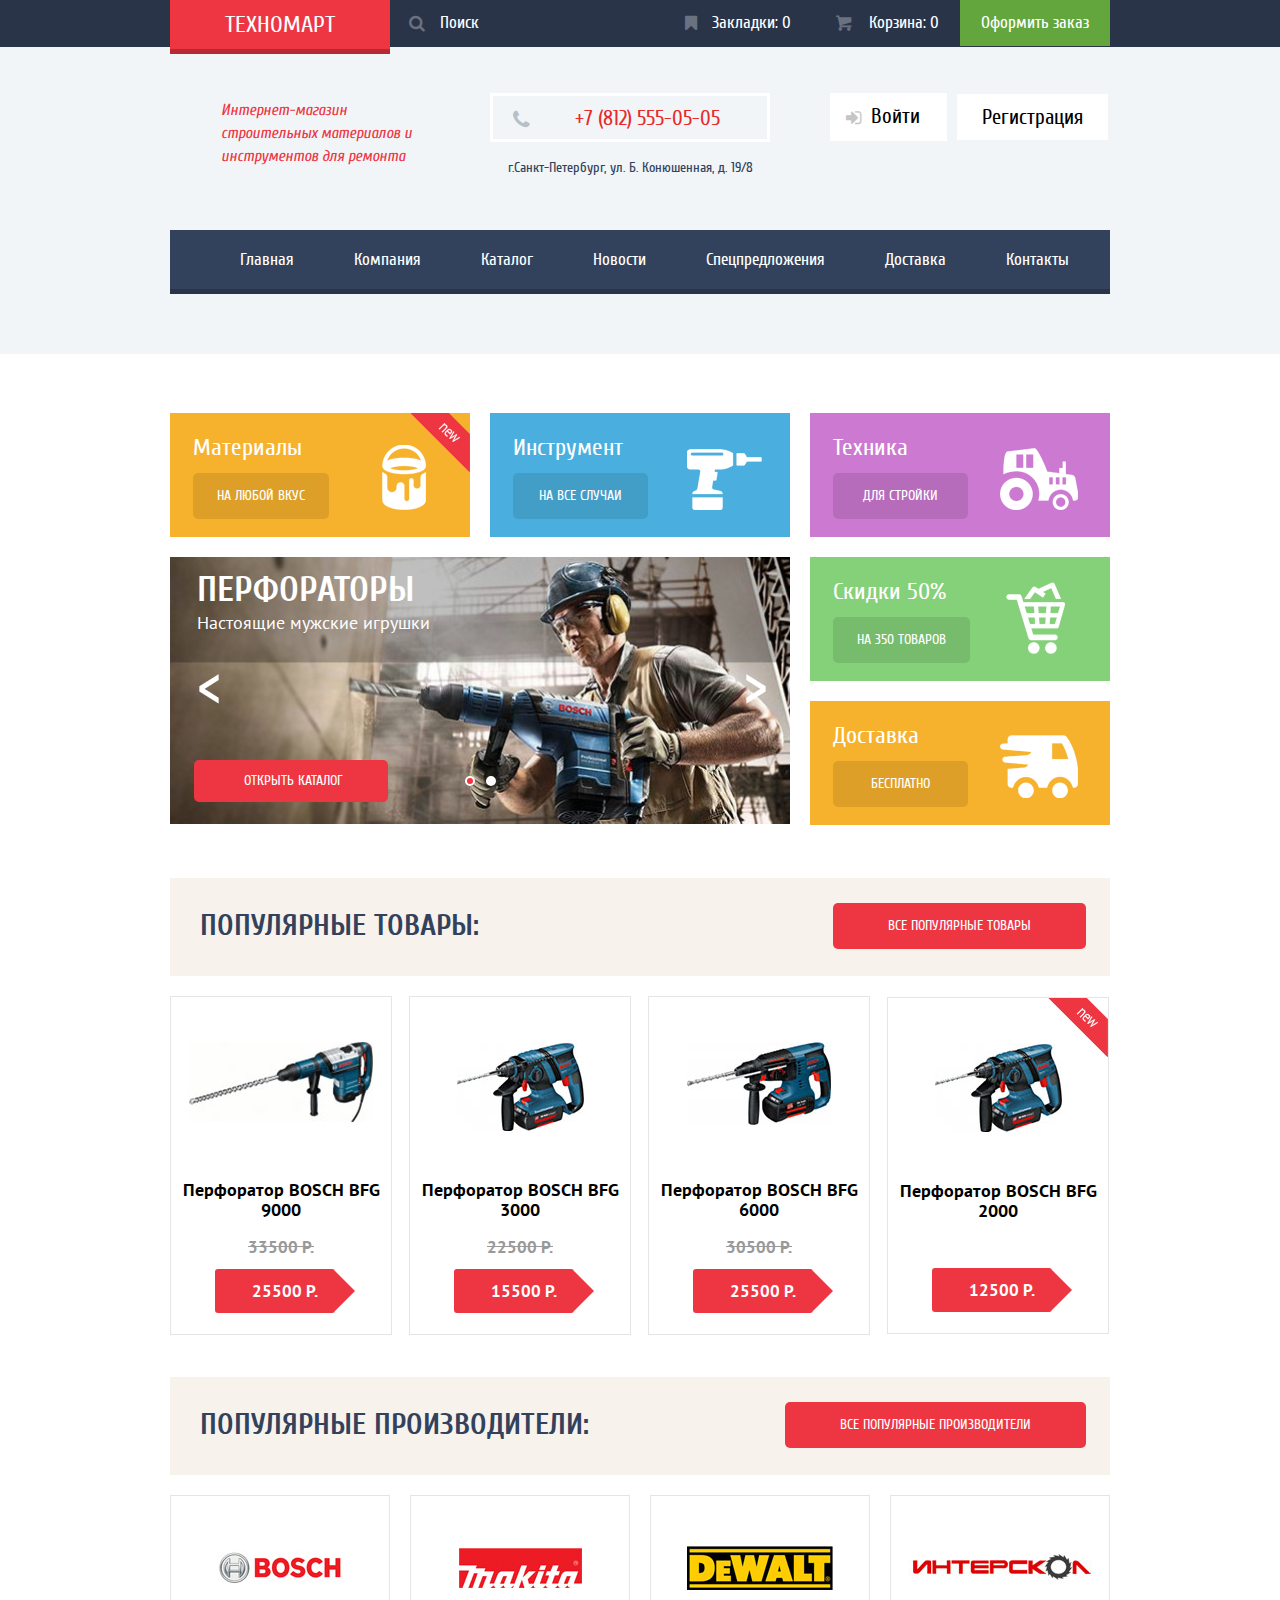
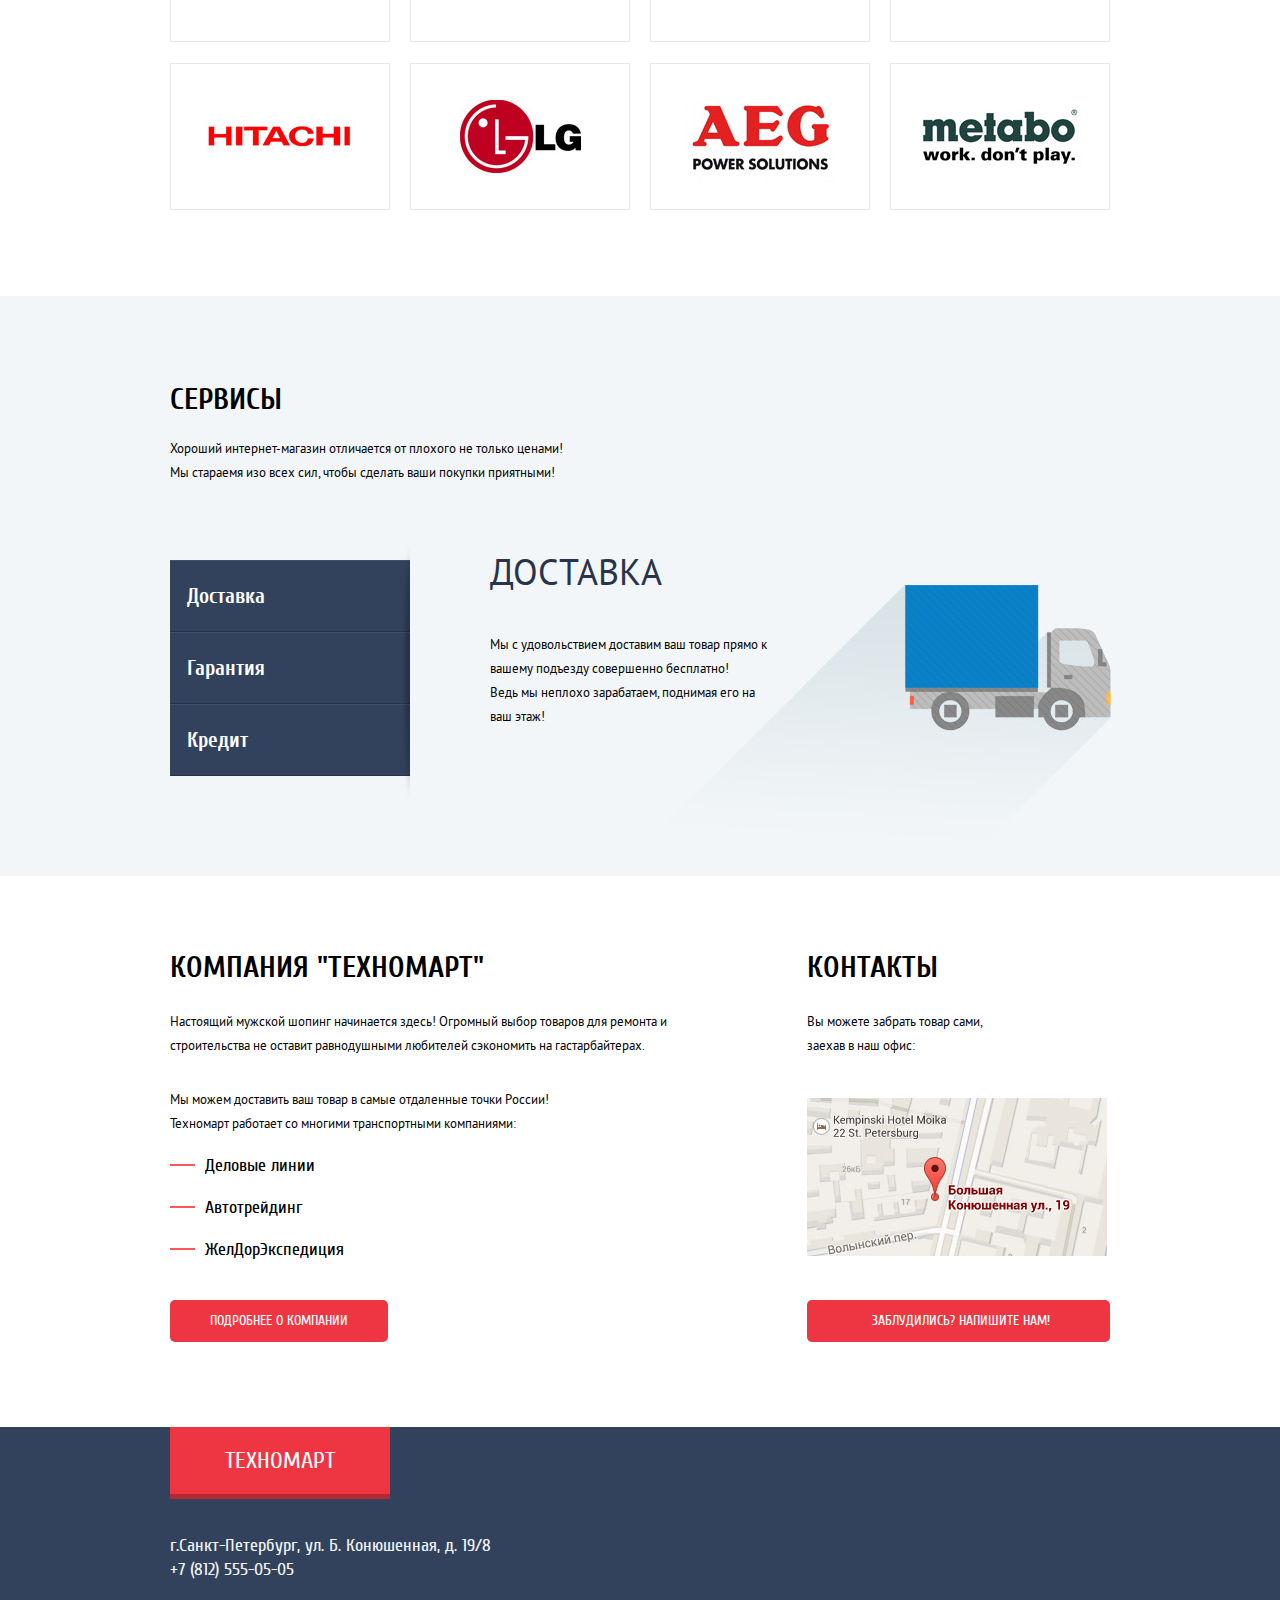
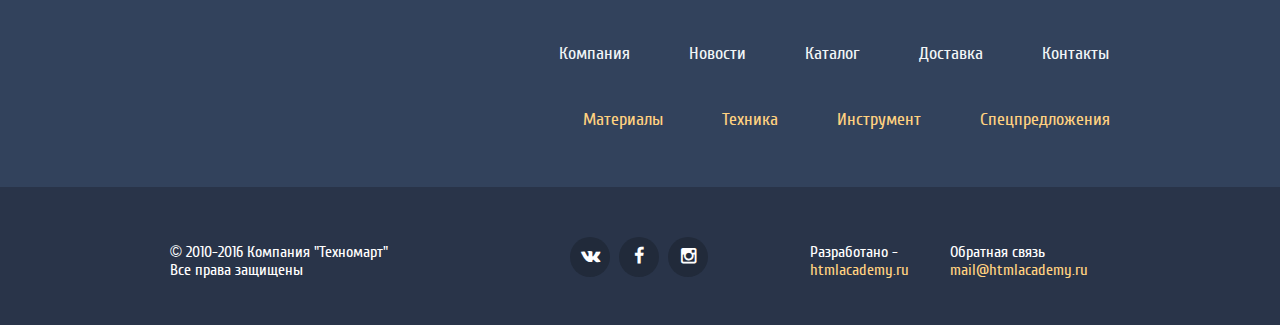
==== index.html @ 8224f067 "Подправила замечания, начала формировать скрипты" ====
<!DOCTYPE html>
<html lang="ru">

<head>
  <meta charset="utf-8">
  <meta http-equiv="x-ua-compatible" content="IE=edge">
  <title>Техномарт - главная</title>
  <link href="https://fonts.googleapis.com/css?family=Cuprum:400,400italic,700&subset=cyrillic" rel="stylesheet" type="text/css">
  <link href="https://fonts.googleapis.com/css?family=PT+Sans:400,700&subset=latin,cyrillic" rel="stylesheet" type="text/css">
  <link rel="stylesheet" href="css/normalize.css">
  <link rel="stylesheet" href="css/style.css">
</head>

<body>
  <header class="main-header">
    <div class="header-top">
      <div class="container clearfix">
        <div class="logo-wrapper">
          <a class="logo header">Техномарт</a>
        </div>
        <label class="goods-search">
          <input class="search-form" type="search" name="search" placeholder="Поиск">
          <i class="icon-search"></i>
        </label>
        <ul class="goods-order">
          <li>
            <a class="bookmark" href="#"><i class="icon-bookmark"></i>Закладки: 0</a>
          </li>
          <li>
            <a class="basket basket-empty" href="#"><i class="icon-basket"></i>Корзина: 0</a>
          </li>
          <li>
            <a class="make-order" href="#">Оформить заказ</a>
          </li>
        </ul>
      </div>
    </div>
    <div class="header-middle">
      <div class="container clearfix">
        <div class="shop-presentation">
          <p>Интернет-магазин строительных материалов и инструментов для ремонта</p>
        </div>
        <div class="header-contacts">
          <span class="phone"><i class="icon-phone"></i>+7 (812) 555-05-05</span>
          <p>г.Санкт-Петербург, ул. Б. Конюшенная, д. 19/8</p>
        </div>
        <div class="user-block">
          <a class="login" href="#"><i class="icon-login"></i>Войти</a>
          <a class="signup" href="#">Регистрация</a>
        </div>
      </div>
      <nav class="main-navigation container">
        <ul>
          <li><a>Главная</a></li>
          <li><a href="#">Компания</a></li>
          <li><a href="catalogue.html">Каталог</a></li>
          <li><a href="#">Новости</a></li>
          <li><a href="#">Спецпредложения</a></li>
          <li><a href="#">Доставка</a></li>
          <li><a href="#">Контакты</a></li>
        </ul>
      </nav>
    </div>
  </header>
  <main class="main-content">
    <div class="container">
      <section class="goods-promo">
        <article class="materials">
          <div class="flag flag-new new-item"></div>
          <div class="title">Материалы</div>
          <a class="btn promo" href="#">На любой вкус</a>
          <div class="bucket-img"></div>
        </article>
        <article class="tools">
          <div class="flag flag-new"></div>
          <div class="title">Инструмент</div>
          <a class="btn promo" href="#">На все случаи</a>
          <div class="drill-img"></div>
        </article>
        <article class="machinery">
          <div class="flag flag-new"></div>
          <div class="title">Техника</div>
          <a class="btn promo" href="#">Для стройки</a>
          <div class="tractor-img"></div>
        </article>
        <div class="sliders">
          <div class="slider-controls">
            <i class="active"></i>
            <i></i>
          </div>
          <div class="slider slider-one">
            <div class="slide-content">
              <h2 class="slide-title">Перфораторы</h2>
              <span class="slide-promo">Настоящие мужские игрушки</span>
              <a class="btn" href="catalogue.html">Открыть каталог</a>
            </div>
          </div>
          <div class="slider slider-two">
            <div class="slide-content">
              <h2 class="slide-title">Дрели</h2>
              <span class="slide-promo">Соседям на радость!</span>
              <a class="btn" href="catalogue.html">Открыть каталог</a>
            </div>
          </div>
        </div>
        <article class="discounts">
          <div class="flag flag-new"></div>
          <div class="title">Скидки 50%</div>
          <a class="btn promo" href="#">На 350 товаров</a>
          <div class="cart-img"></div>
        </article>
        <article class="delivery">
          <div class="flag flag-new"></div>
          <div class="title">Доставка</div>
          <a class="btn promo" href="#">Бесплатно</a>
          <div class="delivery-img"></div>
        </article>
      </section>
      <section class="popular-goods">
        <div class="popular-heading clearfix">
          <h2 class="popular-category">Популярные товары:</h2>
          <a class="btn popular-link" href="#">Все популярные товары</a>
        </div>
        <div class="catalogue-wrapper">
          <div class="catalogue-item-image main-page">
            <div class="flag flag-new"></div>
            <div class="actions">
              <a class="buy" href="#"><i class="icon-basket"></i>Купить</a>
              <a class="bookmark" href="#">В закладки</a>
            </div>
            <div class="image">
              <img width="184" height="81" src="img/BFG-9000-trim.jpg" alt="BOSCH BFG 9000">
            </div>
            <p>
              <a class="item-title" href="#">
                <span>Перфоратор BOSCH</span>
                <span>BFG 9000</span></a>
            </p>
            <span class="discount">33500 P.</span>
            <span class="price">25500 P.</span>
          </div>
          <div class="catalogue-item-image main-page">
            <div class="flag flag-new"></div>
            <div class="actions">
              <a class="buy" href="#"><i class="icon-basket"></i>Купить</a>
              <a class="bookmark" href="#">В закладки</a>
            </div>
            <div class="image">
              <img width="127" height="89" src="img/BFG-3000-trim.jpg" alt="BOSCH BFG 3000">
            </div>
            <p>
              <a class="item-title" href="#">
                <span>Перфоратор BOSCH</span>
                <span> BFG 3000</span></a>
            </p>
            <span class="discount">22500 P.</span>
            <span class="price">15500 P.</span>
          </div>
          <div class="catalogue-item-image main-page">
            <div class="flag flag-new"></div>
            <div class="actions">
              <a class="buy" href="#"><i class="icon-basket"></i>Купить</a>
              <a class="bookmark" href="#">В закладки</a>
            </div>
            <div class="image">
              <img width="144" height="83" src="img/BFG-6000-trim.jpg" alt="BOSCH BFG 6000">
            </div>
            <p>
              <a class="item-title" href="#">
                <span>Перфоратор BOSCH</span>
                <span>BFG 6000</span></a>
            </p>
            <span class="discount">30500 P.</span>
            <span class="price">25500 P.</span>
          </div>
          <div class="catalogue-item-image main-page no-discount">
            <div class="flag flag-new new-item"></div>
            <div class="actions">
              <a class="buy" href="#"><i class="icon-basket"></i>Купить</a>
              <a class="bookmark" href="#">В закладки</a>
            </div>
            <div class="image">
              <img width="127" height="89" src="img/BFG-2000-trim.jpg" alt="BOSCH BFG 2000">
            </div>
            <p>
              <a class="item-title" href="#">
                <span>Перфоратор BOSCH</span>
                <span>BFG 2000</span></a>
            </p>
            <span class="discount"></span>
            <span class="price">12500 P.</span>
          </div>
        </div>
      </section>
      <section class="popular-producers">
        <div class="popular-heading clearfix">
          <h2 class="popular-category">Популярные производители:</h2>
          <a class="btn popular-link" href="#">Все популярные производители</a>
        </div>
        <ul class="producers-list">
          <li class="company-card">
            <a href="#"><img width="126" height="37" src="img/bosch-logo.jpg" alt="BOSCH"></a>
          </li>
          <li class="company-card">
            <a href="#"><img width="123" height="40" src="img/makita-logo.jpg" alt="Makita"></a>
          </li>
          <li class="company-card">
            <a href="#"><img width="146" height="44" src="img/DeWALT-logo.jpg" alt="DeWalt"></a>
          </li>
          <li class="company-card">
            <a href="#"><img width="184" height="32" src="img/interscol-logo.jpg" alt="Интерскол"></a>
          </li>
          <li class="company-card">
            <a href="#"><img width="169" height="31" src="img/hitachi-logo.jpg" alt="HITACHI"></a>
          </li>
          <li class="company-card">
            <a href="#"><img width="121" height="73" src="img/lg-logo.jpg" alt="LG"></a>
          </li>
          <li class="company-card">
            <a href="#"><img width="151" height="96" src="img/AEG-logo.jpg" alt="AEG Power Solutions"></a>
          </li>
          <li class="company-card">
            <a href="#"><img width="204" height="69" src="img/metabo-logo.jpg" alt="METABO"></a>
          </li>
        </ul>
      </section>
    </div>
    <section class="services-promo">
      <div class="container">
        <h2 class="services-title">Сервисы</h2>
        <p>Хороший интернет-магазин отличается от плохого не только ценами! Мы стараемя изо всех сил, чтобы сделать ваши покупки приятными!</p>
        <div class="tabs">
          <div class="tabs-wrapper clearfix">
            <div class="left-tabs-column">
              <ul class="tab-links">
                <li><a href="#tab1">Доставка</a></li>
                <li><a href="#tab2">Гарантия</a></li>
                <li><a href="#tab3">Кредит</a></li>
              </ul>
            </div>
            <div class="right-tabs-column">
              <div class="tab-content">
                <div class="tab-one">
                  <div class="tab-description">
                    <span class="tab-title">Доставка</span>
                    <p>Мы с удовольствием доставим ваш товар прямо к вашему подъезду совершенно бесплатно!<b>Ведь мы неплохо зарабатаем, поднимая его на ваш этаж!</b>
                  </div>
                </div>
                <div class="tab-two">
                  <div class="tab-description">
                    <span class="tab-title">Гарантия</span>
                    <p>Если купленный у нас товар поломается или заискрит, а также в случае пожара, спровоцированного его возгаранием, вы всегда можете быть уверены в нашей гарантии. Мы обменяем сгоревший товар на новый.<b>Дом уж восстановите как-нибудь сами.</b>
                  </div>
                </div>
                <div class="tab-three">
                  <div class="tab-description">
                    <span class="tab-title">Кредит</span>
                    <p><b>Залезть в долговую яму стало проще!</b>Кредитные консультанты придут вам на помощь.</p>
                    <a class="btn request" href="#">Отправить заявку</a>
                  </div>
                </div>
              </div>
            </div>
          </div>
        </div>
      </div>
    </section>
    <section class="company-details">
      <div class="container clearfix">
        <div class="promo-content-column">
          <h2>Компания "Техномарт"</h2>
          <p>Настоящий мужской шопинг начинается здесь! Огромный выбор товаров для ремонта и строительства не оставит равнодушными любителей сэкономить на гастарбайтерах.</p>
          <p>Мы можем доставить ваш товар в самые отдаленные точки России!
            <br> Техномарт работает со многими транспортными компаниями:</p>
          <ul class="partners">
            <li>Деловые линии</li>
            <li>Автотрейдинг</li>
            <li>ЖелДорЭкспедиция</li>
          </ul>
          <a class="btn" href="#">Подробнее о компании</a>
        </div>
        <div class="address-column">
          <div class="address-heading">
            <h2>Контакты</h2>
            <p>Вы можете забрать товар сами, заехав в наш офис:</p>
          </div>
          <div class="address-map">
            <a href="#"><img class="open-map"width="300" height="158" src="img/address-map.jpg" alt="Location on a map"></a>
          </div>
          <a class="btn-contact-us" href="#">Заблудились? Напишите нам!</a>
        </div>
      </div>
    </section>
  </main>
  <footer class="main-footer">
    <div class="footer-top">
      <div class="container clearfix">
        <div class="footer-contacts">
          <a class="logo footer">Техномарт</a>
          <p>г.Санкт-Петербург, ул. Б. Конюшенная, д. 19/8
            <br> +7 (812) 555-05-05</p>
        </div>
        <div class="footer-navigation">
          <nav class="site-navigation">
            <ul>
              <li><a href="#">Компания</a></li>
              <li><a href="#">Новости</a></li>
              <li><a href="catalogue.html">Каталог</a></li>
              <li><a href="#">Доставка</a></li>
              <li><a href="#">Контакты</a></li>
            </ul>
          </nav>
          <nav class="goods-navigation">
            <ul>
              <li><a href="#">Материалы</a></li>
              <li><a href="#">Техника</a></li>
              <li><a href="#">Инструмент</a></li>
              <li><a href="#">Спецпредложения</a></li>
            </ul>
          </nav>
        </div>
      </div>
    </div>
    <div class="footer-bottom">
      <div class="container clearfix">
        <div class="footer-copyright">
          <p>© 2010-2016 Компания "Техномарт"
            <br> Все права защищены</p>
        </div>
        <div class="footer-social">
          <a href="#" class="social-btn"><i class="icon-vk"></i><b>Вконтакте</b></a>
          <a href="#" class="social-btn"><i class="icon-facebook"></i><b>Фейсбук</b></a>
          <a href="#" class="social-btn"><i class="icon-instagramm"></i><b>Инстаграмм</b></a>
        </div>
        <div class="footer-feedback">
          <p>
            <span>Обратная связь</span>
            <a href="#">mail@htmlacademy.ru</a></p>
        </div>
        <div class="footer-developers">
          <p>
            <span>Разработано - </span>
            <a href="#">htmlacademy.ru</a></p>
        </div>
      </div>
    </div>
  </footer>
  <div class="modal-content-contact">
    <button class="modal-content-close" type="button" title="Закрыть">Закрыть</button>
    <form class="write-us" action="/echo" method="post">
      <div class="modal-form-wrapper clearfix">
        <div class="left-form-column">
          <label for="name"><b>Введите ваше имя</b></label>
          <input class="name" type="text" id="name" name="name" placeholder="Представьтесь, пожалуйста">
        </div>
        <div class="right-form-column">
          <label for="email"><b>Ваш e-mail</b></label>
          <input class="email" type="email" id="email" name="email" placeholder="Для отправки ответа">
        </div>
        <label for="text"><b>Текст письма</b></label>
        <textarea id="text" name="text" rows="4" placeholder="В свободной форме"></textarea>
      </div>
      <div class="modal-content-button">
        <div class="modal-form-wrapper">
          <button class="btn" type="submit">Отправить</button>
        </div>
      </div>
    </form>
  </div>
  <div class="modal-content-order">
    <button class="modal-content-close" type="button" title="Закрыть">Закрыть</button>
    <div class="modal-form-wrapper">
      <i class="icon-add"></i>
      <h2>Товар добавлен в корзину!</h2>
    </div>
    <div class="add-basket-actions">
      <div class="modal-form-wrapper">
        <a class="btn modal-make-order" href="#">Оформить заказ</a>
        <a class="btn purchase" href="#">Продолжить покупки</a>
      </div>
    </div>
  </div>
  <div class="modal-content-map">
  <iframe src="https://www.google.com/maps/embed?pb=!1m18!1m12!1m3!1d1998.5989424177205!2d30.320889251118004!3d59.93879686895961!2m3!1f0!2f0!3f0!3m2!1i1024!2i768!4f13.1!3m3!1m2!1s0x4696310fca5ba729%3A0xea9c53d4493c879f!2z0JHQvtC70YzRiNCw0Y8g0JrQvtC90Y7RiNC10L3QvdCw0Y8g0YPQuy4sIDE5LCDQodCw0L3QutGCLdCf0LXRgtC10YDQsdGD0YDQsywg0KDQvtGB0YHQuNGPLCAxOTExODY!5e0!3m2!1sru!2sua!4v1472825184792" width="600" height="450" frameborder="0" style="border:0" allowfullscreen></iframe>
  <button class="modal-content-close" type="button" title="Закрыть">Закрыть</button>
  </div>
  <div class="modal-overlay" hidden></div>
  <script src="js/popup-modal-content-basket.js"></script>
</body>

</html>
---- css/style.css ----
@font-face {
      font-weight: normal;
      font-style: normal;
      font-family: 'symbols-technomart';
      src: url('../fonts/symbols-technomart.woff') format('woff'), url('../fonts/symbols-technomart.woff2') format('woff2');
    }
    @font-face {
      font-weight: normal;
      font-style: normal;
      font-family: 'Cuprum';
      src: url('../fonts/web/cuprum.woff') format('woff'), url('../fonts/web/cuprum.woff2') format('woff2');
    }
    @font-face {
      font-weight: normal;
      font-style: italic;
      font-family: 'Cuprum';
      src: url('../fonts/web/cuprumitalic.woff') format('woff'), url('../fonts/web/cuprumitalic.woff2') format('woff2');
    }
    @font-face {
      font-weight: bold;
      font-style: normal;
      font-family: 'Cuprum';
      src: url('../fonts/web/cuprumbold.woff') format('woff'), url('../fonts/web/cuprumbold.woff2') format('woff2');
    }
    @font-face {
      font-weight: normal;
      font-style: normal;
      font-family: 'PT Sans';
      src: url('../fonts/web/ptsans.woff') format('woff'), url('../fonts/web/ptsans.woff2') format('woff2');
    }
    @font-face {
      font-weight: bold;
      font-style: normal;
      font-family: 'PT Sans';
      src: url('../fonts/web/ptsansbold.woff') format('woff'), url('../fonts/web/ptsansbold.woff2') format('woff2');
    }
    [class^='icon-']::before, [class*=' icon-']::before {
      display: inline-block;
      vertical-align: middle;
      width: 1em;
      margin-right: 0.2em;
      margin-left: 0.2em;
      font-weight: normal;
      line-height: 1em;
      font-family: 'symbols-technomart';
      text-align: center;
      text-transform: none;
      text-decoration: inherit;
      font-style: normal;
      font-variant: normal;
      speak: none;
    }
    .icon-left::before {
      content: '\3c';
    }
    /* '&lt;' */

    .icon-right::before {
      content: '\3e';
    }
    /* '&gt;' */

    .icon-basket::before {
      content: '\62';
    }
    /* 'b' */

    .icon-facebook::before {
      content: '\66';
    }
    /* 'f' */

    .icon-twitter::before {
      content: '\74';
    }
    /* 't' */

    .icon-vk::before {
      content: '\76';
    }
    /* 'v' */

    .icon-up::before {
      content: '\2c4';
    }
    /* '˄' */

    .icon-down::before {
      content: '\2c5';
    }
    /* '˅' */

    .icon-left-big::before {
      content: '\2190';
    }
    /* '←' */

    .icon-right-big::before {
      content: '\2192';
    }
    /* '→' */

    .icon-login::before {
      content: '\2386';
    }
    /* '⎆' */

    .icon-logout::before {
      content: '\241b';
    }
    /* '␛' */

    .icon-up-dir::before {
      content: '\25b2';
    }
    /* '▲' */

    .icon-down-dir::before {
      content: '\25bc';
    }
    /* '▼' */

    .icon-circle::before {
      content: '\25cb';
    }
    /* '○' */

    .icon-circle-dot::before {
      content: '\25cf';
    }
    /* '●' */

    .icon-star::before {
      content: '\2605';
    }
    /* '★' */

    .icon-check-off::before {
      content: '\2610';
    }
    /* '☐' */

    .icon-check-on::before {
      content: '\2611';
    }
    /* '☑' */

    .icon-youtube::before {
      content: '\f39e';
    }
    /* '' */

    .icon-home::before {
      content: '🏠';
    }
    /* '\1f3e0' */

    .icon-user::before {
      content: '👨';
    }
    /* '\1f468' */

    .icon-phone::before {
      content: '📞';
    }
    /* '\1f4de' */

    .icon-instagramm::before {
      content: '📷';
    }
    /* '\1f4f7' */

    .icon-search::before {
      content: '🔍';
    }
    .icon-bookmark::before {
      content: '\1f516';
    }
    body {
      margin: 0;
      padding: 0;
      background: #fff;
      color: #000;
      font-family: 'Cuprum', sans-serif, 'Arial';
      font-size: 18px;
      line-height: 18px;
      font-weight: 400;
    }
    a {
      text-decoration: none;
    }
    ul {
      list-style-type: none;
    }
    .clearfix::after {
      content: '';
      display: table;
      clear: both;
    }
    .container {
      width: 940px;
      margin: 0 auto;
      padding: 0 10px;
    }
    .header-top, .footer-bottom {
      background: #293449;
    }
    .main-navigation, .footer-top {
      background: #32425c;
    }
    .header-top i::before {
      color: #b7bfc8;
      font-size: 17px;
      line-height: 18px;
    }
    .header-top, .main-footer {
      min-width: 960px;
    }
    .logo-wrapper {
      position: relative;
    }
    .logo {
      display: inline-block;
      width: 220px;
      -moz-box-sizing: border-box;
      /* Для Firefox */
      -webkit-box-sizing: border-box;
      /* Для Safari и Chrome */
      box-sizing: border-box;
      padding: 13px 55px;
      padding-bottom: 17px;
      background: #ee3643;
      -webkit-box-shadow: inset 0 -5px 0 0 rgba(0, 0, 0, 0.24);
      -moz-box-shadow: inset 0 -5px 0 0 rgba(0, 0, 0, 0.24);
      box-shadow: inset 0 -5px 0 0 rgba(0, 0, 0, 0.24);
      color: #fff;
      font-size: 24px;
      line-height: 24px;
      text-transform: uppercase;
      text-align: center;
      vertical-align: bottom;
    }
    .header {
      position: absolute;
    }
    .header:hover {
      background: #ca2c37;
    }
    .header:focus {
      background: #ba2732;
    }
    .goods-search {
      float: left;
      margin-left: 220px;
      position: relative;
      width: 260px;
    }
    .search-form[type='search'] {
      -moz-box-sizing: border-box;
      /* Для Firefox */
      -webkit-box-sizing: border-box;
      /* Для Safari и Chrome */
      box-sizing: border-box;
      padding-top: 14px;
      padding-bottom: 14px;
      padding-left: 50px;
      width: inherit;
      background: #293449;
      font-family: 'Cuprum', sans-serif, 'Arial';
      color: #fff;
      font-size: 17px;
      line-height: 18px;
      border: none;
      /* Убираем рамку */
      outline: none;
      /* Убираем свечение в Chrome и Safari */
      -webkit-appearance: none;
      /* Убираем рамку в Chrome и Safari */
    }
    .search-form+.icon-search {
      display: inline;
    }
    .goods-search .icon-search::before {
      content: '🔍';
      position: absolute;
      top: 15px;
      left: 15px;
      color: #6a7180;
    }
    .goods-search .search-form[type='search']:focus {
      background: #fff;
      color: #585858;
    }
    .goods-search input[type='search']:focus+.icon-search:before {
      color: #ee3643;
    }
    .search-form[type='search']::-webkit-input-placeholder {
      color: #fff;
      opacity: 1;
    }
    .search-form[type='search']::-moz-placeholder {
      color: #fff;
      opacity: 1;
    }
    .search-form[type='search']:-moz-placeholder {
      color: #fff;
      opacity: 1;
    }
    .search-form[type='search']:-ms-input-placeholder {
      color: #fff;
      opacity: 1;
    }
    .header-top i::before {
      color: #6a7180;
    }
    .header-top i:hover::before {
      color: #fff;
    }
    .icon-bookmark::before {
      margin-right: 13px;
    }
    .icon-basket::before {
      margin-right: 17px;
    }
    .goods-order .basket-full {
      background: #ee3643;
    }
    .bookmark:hover {
      background: #212a3a;
      color: #fff;
    }
    .goods-order .basket-empty:hover {
      background: #212a3a;
      color: #fff;
    }
    .goods-order .basket-full:hover {
      background: #ba2732;
      color: #fff;
    }
    .goods-order a:focus:not(.make-order) {
      background: #161d29;
      color: #8b8e94;
    }
    .goods-order {
      float: right;
      margin: 0;
      padding: 0;
      font-size: 0;
    }
    .goods-order li {
      display: inline-block;
      vertical-align: top;
      text-align: center;
      font-size: 17px;
      line-height: 18px;
    }
    .goods-order a {
      display: block;
      padding-top: 14px;
      padding-bottom: 14px;
      width: 150px;
      color: #fff;
    }
    .goods-order .make-order {
      background: #63a63e;
    }
    .goods-order .make-order:hover {
      background: #5fbb2d;
    }
    .goods-order .make-order:focus {
      background: #518534;
      color: #b7c9af;
    }
    h1 {
      color: #32425c;
      font-family: 'Cuprum', sans-serif;
      font-size: 30px;
      line-height: 30px;
      font-weight: 400;
    }
    .header-middle {
      background: #f1f5f7;
      padding-top: 46px;
      padding-bottom: 60px;
    }
    .shop-presentation {
      float: left;
      max-width: 300px;
      -moz-box-sizing: border-box;
      /* Для Firefox */
      -webkit-box-sizing: border-box;
      /* Для Safari и Chrome */
      box-sizing: border-box;
      padding-left: 51px;
      padding-right: 48px;
      font-style: italic;
      font-size: 16px;
      line-height: 23px;
      color: #ee3643;
      margin-top: -10px;
      margin-right: 20px;
    }
    .header-contacts {
      float: left;
    }
    .phone {
      display: inline-block;
      border: 3px solid #fff;
      text-align: center;
      padding-top: 13px;
      padding-bottom: 13px;
      padding-left: 53px;
      padding-right: 47px;
      vertical-align: middle;
      height: 17px;
      color: #e9292a;
      font-size: 21px;
    }
    .icon-phone {
      position: relative;
    }
    .icon-phone::before {
      content: '📞';
      color: #b7bfc8;
      -webkit-transform: translateX(-40px);
      transform: translateX(-40px);
    }
    .header-contacts p {
      font-size: 14px;
      line-height: 24px;
      color: #32425c;
      text-align: center;
    }
    .user-block {
      float: right;
      padding: 0;
      margin: 0;
      font-size: 0;
      min-width: 280px;
    }
    .user-block a {
      font-size: 21px;
      line-height: 18px;
      color: #000;
      background: #fff;
    }
    .login, .signup {
      display: inline-block;
      padding-top: 14px;
      padding-bottom: 14px;
      text-align: center;
      vertical-align: middle;
    }
    .login {
      padding-right: 27px;
      padding-left: 16px;
      margin-right: 10px;
    }
    .icon-login::before {
      color: #c5c5c5;
      font-size: 18px;
      -webkit-transform: translateX(-5px);
      transform: translateX(-5px);
    }
    .icon-login:hover::before {
      color: #32425c;
    }
    .signup {
      padding-left: 25px;
      padding-right: 25px;
    }
    .login:hover, .signup:hover {
      color: #f8c0c2;
    }
    .login:active, .signup:focus {
      color: #c5c5c5;
    }
    .icon-login:hover::before {
      color: #32425c;
    }
    .authorized-user a {
      display: inline-block;
      vertical-align: middle;
      font-size: 21px;
      line-height: 18px;
      color: #000;
      background: #fff;
      padding-top: 14px;
      padding-bottom: 14px;
    }
    .authorized-user a:hover {
      color: #32425c;
    }
    .authorized-user a:focus {
      color: #c5c5c5;
    }
    .username {
      padding-left: 18px;
      padding-right: 40px;
    }
    .icon-user::before {
      -webkit-transform: translateX(-10px);
      transform: translateX(-10px);
    }
    .icon-logout::before {
      -webkit-transform: translateX(-10px);
      transform: translateX(-10px);
    }
    .user-data {
      position: relative;
      padding-left: 20px;
      font-size: 0;
      margin: 0;
    }
    .user-data li {
      margin-top: 15px;
      margin-right: 30px;
      display: inline-block;
      vertical-align: middle;
    }
    .user-data a {
      font-size: 16px;
      line-height: 18px;
      color: #32425c;
      background: #f2f6f8;
      text-decoration: underline;
    }
    .user-data a:hover {
      color: #ee3643;
    }
    .user-data a:focus {
      color: #c5cad0;
    }
    .user-data i::before {
      position: absolute;
      content: '';
      width: 5px;
      height: 5px;
      border-radius: 50%;
      background: #3f4e66;
      bottom: 10px;
    }
    .authorized-user i::before {
      color: #c5c5c5;
    }
    .authorized-user i:hover::before {
      color: #32425c;
    }
    .main-navigation {
      border-bottom: 5px solid #293449;
      margin-top: 36px;
      padding: 0;
    }
    .main-navigation ul {
      margin: 0;
      font-size: 0;
    }
    .main-navigation li {
      display: inline-block;
      vertical-align: middle;
      font-size: 17px;
      line-height: 17px;
    }
    .main-navigation a {
      display: block;
      padding: 21px 30px;
      color: #fff;
    }
    .main-navigation a:hover {
      background: #293449;
    }
    .main-navigation a:focus {
      background: #293449;
      color: #93969c;
    }
    .btn {
      display: inline-block;
      padding-top: 12px;
      padding-bottom: 12px;
      font-size: 14px;
      line-height: 18px;
      text-transform: uppercase;
      color: #fff;
      background: #ee3643;
      border-radius: 5px;
      vertical-align: middle;
      text-align: center;
    }
    .goods-promo {
      padding-top: 59px;
      padding-bottom: 53px;
    }
    .goods-promo .title {
      margin-left: 23px;
      margin-top: 20px;
      font-size: 24px;
      line-height: 30px;
      color: #fff;
    }
    .goods-promo article {
      width: 300px;
      height: 124px;
      display: inline-block;
      vertical-align: middle;
      position: relative;
    }
    article .promo {
      display: inline-block;
      vertical-align: middle;
      min-width: 87px;
      padding: 14px 24px;
      font-size: 14px;
      line-height: 18px;
      text-transform: uppercase;
      text-align: center;
      color: #fff;
      margin-left: 23px;
      margin-top: 10px;
      background: rgba(0, 0, 0, 0.1);
    }
    article .promo:hover {
      background: rgba(204, 204, 204, 0.1);
    }
    article .promo:focus {
      font-size: 0;
      background: rgba(178, 178, 178, 0.1);
    }
    .bucket-img {
      position: absolute;
      background: #f6b22d url('../img/sprite.png') no-repeat;
      background-position: -391px -884px;
      width: 44px;
      height: 65px;
      bottom: 27px;
      left: 212px;
    }
    .materials {
      background: #f6b22d;
    }
    .tools {
      background: #4aafde;
    }
    .drill-img {
      position: absolute;
      background: #4aafde url('../img/sprite.png') no-repeat;
      background-position: -216px -884px;
      width: 75px;
      height: 61px;
      bottom: 27px;
      left: 197px;
    }
    .machinery {
      background: #cc79d1;
    }
    .tractor-img {
      position: absolute;
      background: #cc79d1 url('../img/sprite.png') no-repeat;
      background-position: -118px -884px;
      width: 78px;
      height: 62px;
      bottom: 27px;
      left: 190px;
    }
    .discounts {
      background: #85d179;
      margin-top: 20px;
      margin-left: 20px;
    }
    .cart-img {
      position: absolute;
      background: #85d179 url('../img/sprite.png') no-repeat;
      background-position: -311px -963px;
      width: 59px;
      height: 72px;
      bottom: 27px;
      left: 196px;
    }
    .delivery {
      background: #f6b22d;
      margin-top: 20px;
      margin-left: 20px;
    }
    .delivery-img {
      position: absolute;
      background: #f6b22d url('../img/sprite.png') no-repeat;
      background-position: -20px -884px;
      width: 78px;
      height: 63px;
      bottom: 27px;
      left: 190px;
    }
    .materials, .tools {
      margin-right: 15px;
    }
    .sliders {
      position: relative;
      float: left;
    }
    .slider {
      margin-top: 20px;
      width: 620px;
      height: 267px;
    }
    .slider-one {
      background: #918e8b url('../img/slider-1-image.jpg') no-repeat;
      background-size: cover;
      display: block;
    }
    .slider-two {
      background: #918e8b url('../img/slider-2-image.jpg') no-repeat;
      background-size: cover;
      display: none;
    }
    .slide-content {
      margin-left: 27px;
      padding-top: 18px;
    }
    .slide-title {
      font-family: 'Cuprum', sans-serif, 'Arial';
      font-size: 36px;
      line-height: 30px;
      font-weight: 700;
      text-transform: uppercase;
      margin-top: 0;
      margin-bottom: 6px;
      color: #fff;
    }
    .slide-promo {
      font-family: 'PT Sans', sans-serif, 'Arial';
      font-size: 18px;
      line-height: 24px;
      margin-bottom: 23px;
      color: #fff;
    }
    .slide-content .btn {
      position: absolute;
      padding-left: 49px;
      padding-right: 45px;
      min-width: 100px;
      left: 24px;
      bottom: 22px;
    }
    .slide-content .btn:hover {
      background: #ca2c37;
    }
    .slide-content .btn:focus {
      background: #ba2732;
    }
    .slider-controls {
      position: absolute;
      left: 50%;
      bottom: 33px;
      width: 120px;
      height: 15px;
      margin-left: -60px;
      text-align: center;
    }
    .slider-controls i {
      display: inline-block;
      width: 6px;
      height: 6px;
      margin: 0 3px;
      background: #fff;
      border: 2px solid #fff;
      vertical-align: top;
      border-radius: 50%;
      cursor: pointer;
    }
    .slider-controls .active {
      background: #ee3643;
    }
    .slider::before {
      position: absolute;
      content: '\3c';
      color: #fff;
      left: 27px;
      bottom: 45%;
      font-size: 60px;
      cursor: pointer;
    }
    .slider::after {
      position: absolute;
      content: '\3e';
      color: #fff;
      right: 22px;
      bottom: 45%;
      font-size: 60px;
      cursor: pointer;
    }
    .popular-goods {
      margin-bottom: 22px;
    }
    .popular-heading {
      background: #f7f3ec;
      margin-bottom: 20px;
    }
    .popular-category {
      float: left;
      font-size: 30px;
      line-height: 30px;
      color: #32425c;
      text-transform: uppercase;
      margin-top: 33px;
      margin-bottom: 35px;
      margin-left: 30px;
    }
    .popular-link {
      float: right;
      padding: 14px 55px;
      margin-right: 24px;
      margin-top: 25px;
      margin-bottom: 25px;
    }
    .popular-link:hover {
      background: #ca2c37;
    }
    .popular-link:focus {
      background: #ba2732;
    }
    .catalogue-wrapper {
      margin: 0;
      padding: 0;
      font-size: 0;
    }
    .catalogue-item-image {
      position: relative;
      display: inline-block;
      vertical-align: middle;
      width: 220px;
      height: 100%;
      margin-right: 17px;
      margin-bottom: 20px;
      font-family: 'PT Sans', sans-serif, 'Arial';
      font-weight: 700;
      border: 1px solid #e5e5e5;
      -webkit-transition: 0.3s ease-in-out;
      -moz-transition: 0.3s ease-in-out;
      -o-transition: 0.3s ease-in-out;
      transition: 0.3s ease-in-out;
    }
    .main-page:nth-child(4n) {
      margin-right: 0;
    }
    .flag {
      position: absolute;
      top: 0;
      right: 0;
      width: 60px;
      height: 59px;
      overflow: hidden;
      text-indent: -9999px;
      display: none;
    }
    .flag-new {
      background-image: url('../img/sprite.png');
      background-position: -311px -884px;
    }
    .new-item {
      display: block;
    }
    .catalogue-item-image .image {
      margin-top: 45px;
      margin-bottom: 50px;
      width: 220px;
      height: 88px;
      text-align: center;
      vertical-align: middle;
    }
    .catalog-item .image img {
      max-width: 100%;
    }
    .item-title {
      display: block;
      font-size: 18px;
      line-height: 20px;
      text-align: center;
      vertical-align: middle;
      color: #000;
    }
    .discount {
      display: block;
      margin-top: 18px;
      font-size: 17px;
      line-height: 18px;
      color: #999999;
      text-decoration: line-through;
      text-align: center;
      vertical-align: middle;
    }
    .price {
      position: relative;
      display: inline-block;
      vertical-align: middle;
      padding-top: 13px;
      padding-bottom: 13px;
      padding-left: 37px;
      padding-right: 17px;
      margin-top: 13px;
      margin-bottom: 21px;
      margin-left: 44px;
      background: #ee3643;
      font-size: 17px;
      line-height: 18px;
      color: #fff;
      border-radius: 3px;
      cursor: pointer;
    }
    .catalogue-item-image .price::after {
      content: '';
      position: absolute;
      top: 2px;
      right: -40px;
      width: 0;
      height: 0;
      border: 20px solid white;
      border-left-color: #ee3643;
    }
    .catalogue-item-image:hover {
      border: 1px solid #e5e5e5;
      -webkit-box-shadow: 0 10px 25px 0 rgba(41, 52, 73, 0.5);
      -moz-box-shadow: 0 10px 25px 0 rgba(41, 52, 73, 0.5);
      box-shadow: 0 10px 25px 0 rgba(41, 52, 73, 0.5);
    }
    .popular-producers {
      margin-bottom: 65px;
    }
    .producers-list {
      padding: 0;
      margin: 0;
      font-size: 0;
    }
    .company-card {
      display: inline-block;
      width: 218px;
      height: 145px;
      margin-bottom: 21px;
      margin-right: 20px;
      text-align: center;
      vertical-align: middle;
      border: 1px solid #e5e5e5;
      -webkit-transition: 0.2s ease-in-out;
      -moz-transition: 0.2s ease-in-out;
      -o-transition: 0.2s ease-in-out;
      transition: 0.2s ease-in-out;
    }
    .company-card:nth-child(4n) {
      margin-right: 0px;
    }
    .company-card::before {
      content: '';
      display: inline-block;
      vertical-align: middle;
      height: 100%;
    }
    .company-card:hover {
      -webkit-box-shadow: 0 10px 25px 0 rgba(41, 52, 73, 0.5);
      -moz-box-shadow: 0 10px 25px 0 rgba(41, 52, 73, 0.5);
      box-shadow: 0 10px 25px 0 rgba(41, 52, 73, 0.5);
    }
    .company-card a:focus {
      -webkit-box-shadow: 0 4px 10px 0 rgba(41, 52, 73, 0.5);
      -moz-box-shadow: 0 4px 10px 0 rgba(41, 52, 73, 0.5);
      box-shadow: 0 4px 10px 0 rgba(41, 52, 73, 0.5);
      opacity: 0.3;
    }
    .company-card img {
      background: #bfc2c9;
      display: inline-block;
      vertical-align: middle;
    }
    .services-promo {
      background: #f2f6f8;
      padding-bottom: 100px;
      padding-top: 67px;
    }
    .services-title {
      font-size: 30px;
      line-height: 24px;
      text-transform: uppercase;
    }
    .services-promo p {
      width: 400px;
      font-family: 'PT Sans', sans-serif, 'Arial';
      font-weight: 400;
      font-size: 13px;
      line-height: 24px;
    }
    .left-tabs-column {
      width: 240px;
      float: left;
    }
    .right-tabs-column {
      float: left;
      margin-left: 80px;
      width: 620px;
    }
    .tabs {
      margin-top: 75px;
    }
    .tab-links {
      position: relative;
      margin: 0;
      padding: 0;
    }
    .tab-links a {
      display: block;
      max-width: 223px;
      height: 100%;
      padding-left: 17px;
      padding-top: 20px;
      padding-bottom: 20px;
      font-size: 21px;
      line-height: 30px;
      font-weight: 700;
      color: #fff;
      background: #32425c;
      border-bottom: 1px solid #293449;
      border-top: 1px solid #405069;
    }
    .tab-links a:hover {
      background: #293449;
    }
    .tab-links a:focus {
      background: #fff;
      border: transparent;
      color: #32425c;
    }
    .tab-links::after {
      content: '';
      position: absolute;
      background-image: url('../img/sprite.png');
      background-position: -275px -965px;
      width: 10px;
      height: 272px;
      -webkit-transform: translate(230px, -240px);
      transform: translate(230px, -240px);
    }
    .tab-content {
      position: relative;
    }
    .tab-description {
      position: absolute;
      z-index: 100;
      font-family: 'PT Sans', sans-serif, 'Arial';
      font-weight: 400;
      font-size: 13px;
      line-height: 24px;
    }
    .tab-one {
      visibility: visible;
    }
    .tab-one::after {
      content: '';
      position: absolute;
      background: url('../img/sprite.png') no-repeat;
      background-position: -20px -0px;
      width: 446px;
      height: 261px;
      left: 175px;
      top: 25px;
      z-index: 0;
      visibility: visible;
    }
    .tab-two {
      visibility: hidden;
    }
    .tab-two::after {
      content: '';
      position: absolute;
      background: url('../img/sprite.png') no-repeat;
      background-position: -20px -581px;
      width: 368px;
      height: 283px;
      left: 250px;
      top: 25px;
      z-index: 0;
      visibility: hidden;
    }
    .tab-three {
      visibility: hidden;
    }
    .tab-three::after {
      content: '';
      position: absolute;
      background: url('../img/sprite.png') 100% 0 no-repeat;
      background-position: -20px -281px;
      width: 443px;
      height: 280px;
      left: 172px;
      top: 25px;
      z-index: 0;
      visibility: hidden;
    }
    .tab-description .tab-title {
      font-size: 36px;
      line-height: 24px;
      color: #293449;
      text-transform: uppercase;
    }
    .tab-one .tab-description p {
      width: 280px;
    }
    .tab-two .tab-description {
      width: 380px;
    }
    .tab-three .tab-description {
      width: 285px;
    }
    .tab-content p {
      margin-top: 40px;
    }
    .tab-description b {
      display: block;
      font-weight: 400;
    }
    .request {
      margin-top: 32px;
      display: inline-block;
      vertical-align: middle;
      padding: 14px 45px;
      font-size: 14px;
    }
    .request:hover {
      background: #ca2c37;
    }
    .request:focus {
      background: #ba2732;
    }
    .company-details {
      padding-top: 80px;
      padding-bottom: 85px;
    }
    .promo-content-column {
      float: left;
      width: 540px;
    }
    .address-column {
      float: right;
    }
    .promo-content-column h2, .address-column h2 {
      margin: 0;
      padding: 0;
      font-size: 30px;
      line-height: 24px;
      text-transform: uppercase;
    }
    .promo-content-column p, .address-column p {
      font-family: 'PT Sans', sans-serif, 'Arial';
      font-weight: 400;
      font-size: 13px;
      line-height: 24px;
      margin-top: 30px;
    }
    .address-column .address-heading {
      width: 180px;
    }
    .promo-content-column .partners {
      font-family: 'Cuprum', sans-serif, 'Arial';
      font-weight: 400;
      font-size: 18px;
      line-height: 20px;
      margin: 0;
      padding: 0;
      margin-top: 20px;
    }
    .partners li {
      padding-bottom: 22px;
      padding-left: 35px;
      position: relative;
    }
    .partners li:last-child {
      padding-bottom: 0;
    }
    .partners li::before {
      position: absolute;
      top: 0;
      left: 0px;
      content: '';
      width: 25px;
      height: 2px;
      background: #fb565a;
      -webkit-transform: translateY(8px);
      transform: translateY(8px);
    }
    .promo-content-column .btn {
      margin-top: 40px;
      padding-left: 40px;
      padding-right: 40px;
    }
    .address-column .btn-contact-us {
      display: inline-block;
      vertical-align: middle;
      text-align: center;
      padding-left: 65px;
      padding-right: 60px;
      margin-top: 40px;
      padding-top: 12px;
      padding-bottom: 12px;
      font-size: 14px;
      line-height: 18px;
      text-transform: uppercase;
      color: #fff;
      background: #ee3643;
      border-radius: 5px;
    }
    .company-details .btn:hover,
    .btn-contact-us:hover {
      background: #ca2c37;
    }
    .company-details .btn:focus,
    .btn-contact-us:focus {
      background: #ba2732;
    }
    .address-column p {
      margin-bottom: 40px;
    }
    .breadcrumbs {
      font-size: 0;
      margin: 0;
      padding: 0;
      position: relative;
    }
    .breadcrumbs li {
      display: inline-block;
      vertical-align: bottom;
    }
    .breadcrumbs a[href]::after {
      position: absolute;
      content: '\3e';
      color: #c1c6ce;
      font-size: 16px;
      margin-left: 20px;
    }
    .breadcrumbs a {
      display: block;
      font-family: 'PT Sans', sans-serif, 'Arial';
      font-size: 13px;
      font-weight: 400;
      text-transform: uppercase;
      line-height: 18px;
      padding-top: 25px;
      padding-bottom: 25px;
      padding-right: 41px;
      color: #000;
    }
    .icon-home {
      color: #c1c6ce;
      font-size: 16px;
    }
    .catalogue-title {
      background: #f7f3ec;
      margin: 0;
      margin-bottom: 20px;
      font-family: 'Cuprum', sans-serif, 'Arial';
      font-size: 30px;
      line-height: 30px;
      color: #32425c;
      text-transform: uppercase;
      padding-top: 33px;
      padding-bottom: 35px;
      padding-left: 30px;
    }
    .catalogue-content-left {
      float: left;
      width: 220px;
    }
    .catalogue-content-right {
      float: right;
      width: 700px;
    }
    .catalogue-filter {
      width: 220px;
    }
    .range-category {
      display: block;
      padding-left: 19px;
      padding-top: 14px;
      padding-bottom: 15px;
      font-family: 'PT Sans', sans-serif, 'Arial';
      font-size: 13px;
      line-height: 18px;
      font-weight: 400;
      text-transform: uppercase;
      background: #f7f3ec;
      margin-bottom: 13px;
    }
    .price-category {
      display: block;
      padding-bottom: 13px;
      font-family: 'PT Sans', sans-serif, 'Arial';
      font-size: 17px;
      line-height: 30px;
      font-weight: 700;
      text-transform: uppercase;
    }
    .price-filter {
      max-width: 220px;
    }
    .range-controls {
      position: relative;
      height: 20px;
      background: #f7f3ec;
      margin-bottom: 10px;
      padding: 30px 15px;
      border-radius: 5px;
      overflow: hidden;
    }
    .range-controls .scale {
      margin-top: 10px;
      height: 2px;
      background: #d7dcde;
    }
    .range-controls .bar {
      height: 2px;
      background: #00ca74;
    }
    .range-controls .toggle {
      position: absolute;
      top: 30px;
      left: 20px;
      width: 4px;
      height: 4px;
      border: 8px solid #edece9;
      background: #ababab;
      cursor: pointer;
      border-radius: 50%;
      -webkit-box-shadow: 0 2px 1px 0 #cfcfcf;
      -moz-box-shadow: 0 2px 1px 0 #cfcfcf;
      box-shadow: 0 2px 1px 0 #cfcfcf;
    }
    .range-controls .min-toggle {
      left: 40px;
    }
    .range-controls .max-toggle {
      left: 160px;
    }
    .price-controls {
      position: relative;
    }
    .price-controls input {
      width: 75px;
      padding: 14px 10px;
      border: none;
      background: #f7f3ec;
      font-size: 17px;
      line-height: 18px;
      font-family: 'PT Sans', sans-serif, 'Arial';
      font-weight: 400;
      text-align: center;
      color: #283136;
      border-radius: 5px;
    }
    .price-controls .min-price {
      margin-right: 25px;
    }
    .price-controls {
      white-space: nowrap;
    }
    .price-controls i::before {
      position: absolute;
      content: '';
      left: 105px;
      top: 20px;
      height: 1px;
      width: 10px;
      background: #444;
    }
    .producers {
      margin-top: 25px;
      border-top: 1px solid #e5e5e5;
      border-bottom: 1px solid #e5e5e5;
    }
    fieldset {
      border: none;
      margin: 0;
      padding: 0;
    }
    legend {
      padding-top: 20px;
      padding-bottom: 21px;
      font-family: 'PT Sans', sans-serif, 'Arial';
      font-size: 17px;
      line-height: 30px;
      font-weight: 700;
      text-transform: uppercase;
    }
    .catalogue-filter label {
      display: block;
      line-height: 18px;
      cursor: pointer;
      padding-bottom: 25px;
      width: 220px;
      font-family: 'PT Sans', sans-serif, 'Arial';
      font-size: 15px;
      line-height: 20px;
      text-transform: uppercase;
      font-weight: 400;
    }
    input[type='checkbox'], input[type='radio'] {
      display: none;
    }
    input[type='radio']+label::before {
      content: '\25cb';
      font-family: 'symbols-technomart';
      display: inline-block;
      vertical-align: middle;
      font-size: 28px;
      font-weight: 400;
      vertical-align: top;
      margin-right: 12px;
      color: #c1c1c1;
    }
    input[type='radio']+label:hover::before {
      color: #b5b5b5;
    }
    input[type='radio']:disabled+label::before {
      color: #e9e9e9;
    }
    input[type='radio']:checked+label::before {
      content: '\25cf';
      font-family: 'symbols-technomart';
    }
    input[type='checkbox']+label::before {
      content: '\2610';
      display: inline-block;
      vertical-align: middle;
      font-family: 'symbols-technomart';
      font-size: 28px;
      width: 28px;
      margin-right: 8px;
      color: #c1c1c1;
    }
    input[type='checkbox']:checked+label::before {
      content: '\2611';
      font-family: 'symbols-technomart';
    }
    input[type='checkbox']+label:hover::before {
      color: #b5b5b5;
    }
    input[type='checkbox']:disabled+label::before {
      color: #e9e9e9;
    }
    .supply-btn {
      display: inline-block;
      vertical-align: middle;
      padding: 14px 39px;
      background: #fff;
      border: 1px solid #e5e5e5;
      border-radius: 5px;
      font-family: 'PT Sans', sans-serif, 'Arial';
      font-size: 13px;
      line-height: 18px;
      text-transform: uppercase;
      font-weight: 400;
    }
    .supply-btn[type='submit']:hover {
      border: 1px solid #bdc6ca;
    }
    .supply-btn[type='submit']:focus {
      border: none;
      outline: none;
      -webkit-appearance: none;
      opacity: 1;
      border: 1px solid #ee3643;
    }
    .sorting {
      padding-bottom: 10px;
    }
    .sorting-title {
      float: left;
      width: 110px;
    }
    .sorting-category {
      float: right;
      max-width: 560px;
      margin: 0;
      padding: 0;
      font-size: 0;
    }
    .sorting-category li {
      display: inline-block;
      vertical-align: middle;
    }
    .sorting-category a:not(.sorting-controls) {
      font-family: 'PT Sans', sans-serif, 'Arial';
      font-size: 13px;
      line-height: 18px;
      font-weight: 400;
      vertical-align: middle;
      color: #d4d1cb;
      border-bottom: 1px dashed #ee3643;
    }
    .sorting-category a:hover:not(.sorting-controls) {
      color: #000;
      border-bottom: 1px solid #ee3643;
    }
    .sorting-category a:active:not(.sorting-controls) {
      color: #f06870;
      border-bottom: none;
    }
    .icon-up-dir::before, .icon-down-dir::before {
      color: #d4d1cb;
      font-size: 23px;
      border-bottom: none;
    }
    .icon-up-dir:hover::before, .icon-down-dir:hover::before {
      color: #000;
    }
    .icon-up-dir:active::before, .icon-down-dir:active::before {
      color: #f06870;
    }
    .sorting-category li:first-child {
      margin-right: 70px;
    }
    .sorting-category li:nth-child(2) {
      margin-right: 65px;
    }
    .sorting-category li:nth-child(3) {
      margin-right: 45px;
    }
    .catalogue-list {
      margin-top: 20px;
      width: 700px;
    }
    .no-discount .discount {
      display: none;
    }
    .no-discount .price {
      margin-top: 47px;
    }
    .inner-page:nth-child(3n) {
      margin-right: 0;
    }
    .actions {
      margin-top: 45px;
      margin-bottom: 55px;
      width: 220px;
      height: 80px;
      display: none;
    }
    .catalogue-item-image:hover .image {
      display: none;
    }
    .catalogue-item-image:hover .actions {
      display: block;
    }
    .actions a {
      display: inline-block;
      margin-left: 42px;
      padding-bottom: 10px;
      padding-top: 10px;
      font-family: 'Cuprum', sans-serif, 'Arial';
      font-size: 14px;
      line-height: 18px;
      text-transform: uppercase;
      text-align: center;
      vertical-align: middle;
      border-radius: 5px;
    }
    .actions .buy {
      background: #63a63e;
      border-bottom: 3px solid #367315;
      color: #fff;
      width: 140px;
      margin-bottom: 8px;
    }
    .actions .buy:hover {
      background: #5fbb2d;
    }
    .actions .buy:focus {
      background: #518534;
    }
    .buy .icon-basket::before {
      -webkit-transform: translateX(-17px);
      transform: translateX(-17px);
    }
    .actions .bookmark {
      width: 134px;
      border: 3px solid #63a63e;
      color: #32425c;
      background: #fff;
    }
    .actions .bookmark:hover {
      border: 3px solid #32425c;
    }
    .actions .bookmark:focus {
      border: 3px solid #c1c6ce;
      color: #d0d2d6;
    }
    .paginator {
      margin-right: 0;
      padding: 0;
      margin-top: 53px;
      margin-bottom: 60px;
    }
    .paginator li {
      display: inline-block;
      text-align: center;
      vertical-align: middle;
    }
    .paginator a {
      display: block;
      font-family: 'PT Sans', sans-serif, 'Arial';
      font-size: 13px;
      line-height: 18px;
      color: #000;
      margin-right: 10px;
      border: 1px solid #e5e5e5;
      border-radius: 5px;
    }
    .paginator a:hover {
      border: 1px solid #bdc6ca;
    }
    .paginator a:focus {
      border: 1px solid #ee3643;
    }
    .page {
      padding: 10px 16px;
    }
    .next {
      padding: 10px 32px;
    }
    .current {
      background: #ee3643;
      color: #fef5f6;
    }
    .goods-description {
      background: #f2f6f8;
      padding-top: 65px;
      padding-bottom: 70px;
    }
    .catalogue-info {
      font-family: 'Cuprum', sans-serif, 'Arial';
      font-size: 30px;
      line-height: 24px;
      text-transform: uppercase;
      padding: 0;
      margin-bottom: 30px;
    }
    .goods-description p {
      font-family: 'PT Sans', sans-serif, 'Arial';
      font-size: 13px;
      line-height: 24px;
      text-transform: none;
    }
    .catalogue-footer {
      margin-top: 0;
    }
    .footer-top {
      padding-bottom: 55px;
    }
    .footer-contacts {
      float: left;
      width: 328px;
    }
    .footer {
      padding: 22px 42px;
      padding-bottom: 26px;
      text-align: center;
    }
    .footer-contacts p {
      font-size: 18px;
      line-height: 24px;
      color: #f1f5f7;
      margin-top: 35px;
    }
    .footer-navigation {
      float: right;
      margin-left: 50px;
    }
    .site-navigation ul {
      margin: 0;
      font-size: 0;
      padding: 42px 0px;
      padding-left: 13px;
    }
    .site-navigation li {
      display: inline-block;
      vertical-align: middle;
      font-size: 18px;
      line-height: 24px;
      margin-right: 59px;
      color: #f1f5f7;
    }
    .site-navigation li:last-child {
      margin-right: -1px;
    }
    .site-navigation a {
      color: #f1f5f7;
    }
    .site-navigation a:hover {
      text-decoration: underline;
    }
    .site-navigation a:focus {
      color: #77808f;
    }
    .goods-navigation ul {
      margin: 0;
      font-size: 0;
      padding-left: 37px;
      padding-right: 0;
    }
    .goods-navigation li {
      display: inline-block;
      vertical-align: middle;
      font-size: 18px;
      line-height: 24px;
      margin-right: 59px;
    }
    .goods-navigation li:last-child {
      margin-right: 0;
    }
    .goods-navigation a {
      color: #ffd180;
    }
    .goods-navigation a:hover {
      text-decoration: underline;
    }
    .goods-navigation a:focus {
      color: #a6906e;
    }
    .footer-bottom {
      font-size: 16px;
      line-height: 18px;
      padding-top: 40px;
      padding-bottom: 30px;
    }
    .footer-copyright {
      float: left;
      width: 240px;
    }
    .footer-copyright p {
      color: #fff;
    }
    .footer-social {
      float: left;
      margin-left: 160px;
      margin-top: 10px;
    }
    .social-btn {
      margin-right: 5px;
      width: 40px;
      height: 40px;
      border-radius: 50%;
      display: inline-block;
      vertical-align: bottom;
      text-align: center;
      font-size: 0;
      background: #212a3a;
    }
    .social-btn i::before {
      color: #fff;
      font-size: 18px;
      margin-top: 10px;
    }
    .social-btn b {
      display: none;
    }
    .social-btn:hover {
      background: #ee3643;
    }
    .footer-feedback, .footer-developers {
      float: right;
      width: 140px;
      color: #fff;
    }
    .footer-feedback {
      margin-right: 20px;
    }
    .footer-developers {
      padding-left: 10px;
    }
    .footer-feedback a, .footer-developers a {
      color: #ffd180;
    }
    .footer-feedback a:hover, .footer-developers a:hover {
      text-decoration: underline;
    }
    .footer-feedback a:focus, .footer-developers a:focus {
      color: #ee3643;
    }
    .modal-content-contact {
      position: fixed;
      width: 620px;
      padding-top: 50px;
      background: #fff;
      border-top: 8px solid #ee3643;
      -webkit-box-shadow: 0 20px 40px 0 rgba(0, 1, 1, 0.75);
      -moz-box-shadow: 0 20px 40px 0 rgba(0, 1, 1, 0.75);
      box-shadow: 0 20px 40px 0 rgba(0, 1, 1, 0.75);
      top: 50%;
      left: 50%;
      z-index: 200;
      margin-top: -250px;
      margin-left: -310px;
      visibility: hidden;
    }
    .modal-content-show {
      display: block;
    }
    .modal-content-close {
      border: 0;
      outline: 0;
      font-size: 0;
      cursor: pointer;
      background: url('../img/sprite.png');
      background-position: -408px -603px;
      width: 21px;
      height: 21px;
      -webkit-transform: translate(590px, -50px);
      transform: translate(590px, -50px);
    }
    .modal-form-wrapper {
      padding-left: 80px;
      padding-right: 80px;
    }
    .name[type='text'], .email[type='email'] {
      width: 186px;
      padding: 10px 15px;
      border: 0;
      outline: 0;
      border: 2px solid #d7dcde;
      margin-top: 12px;
      font-family: 'PT Sans', sans-serif, 'Arial';
      font-size: 13px;
      line-height: 18px;
      color: #999999;
      border-radius: 5px;
    }
    .write-us input:focus, .write-us textarea:focus {
      border-color: #bdc6ca;
    }
    .write-us label+input {
      display: block;
    }
    .write-us label+textarea {
      display: block;
    }
    .write-us textarea {
      width: 426px;
      border: 0;
      outline: 0;
      padding: 10px 15px;
      border: 2px solid #d7dcde;
      margin-top: 12px;
      font-family: 'PT Sans', sans-serif, 'Arial';
      font-size: 13px;
      line-height: 18px;
      color: #999999;
      border-radius: 5px;
    }
    .left-form-column {
      float: left;
      margin-bottom: 30px;
    }
    .right-form-column {
      float: right;
      margin-bottom: 30px;
    }
    .modal-content-button {
      padding-top: 40px;
      padding-bottom: 40px;
      margin-top: 40px;
      background: #f1f1f1;
    }
    .modal-content-button .btn {
      width: 100%;
      border: 0;
      outline: 0;
      cursor: pointer;
    }
    .modal-content-button .btn:hover {
      background: #ca2c37;
    }
    .modal-content-button .btn:focus {
      background: #ba2732;
    }
    .write-us b {
      font-weight: 400;
    }
    .modal-content-order {
      position: fixed;
      width: 620px;
      padding-top: 50px;
      background: #fff;
      border-top: 8px solid #ee3643;
      -webkit-box-shadow: 0 20px 40px 0 rgba(0, 1, 1, 0.75);
      -moz-box-shadow: 0 20px 40px 0 rgba(0, 1, 1, 0.75);
      box-shadow: 0 20px 40px 0 rgba(0, 1, 1, 0.75);
      top: 50%;
      left: 50%;
      z-index: 200;
      margin-top: -250px;
      margin-left: -310px;
      visibility: hidden;
    }
    .modal-content-order .icon-add {
      width: 65px;
      height: 65px;
      border-radius: 50%;
      background: #63a63e;
      display: inline-block;
      vertical-align: middle;
    }
    .modal-content-order h2 {
      margin: 0 auto;
      font-size: 30px;
      line-height: 18px;
      font-weight: 400;
      display: inline-block;
      vertical-align: middle;
      margin-left: 35px;
    }
    .icon-add::before {
      content: '';
      background: url('../img/sprite.png');
      background-position: -215px -964px;
      width: 39px;
      height: 30px;
      text-align: center;
      transform: translate(10px, 15px);
    }
    .add-basket-actions {
      margin-top: 50px;
      padding-top: 40px;
      padding-bottom: 40px;
      background: #f1f1f1;
    }
    .add-basket-actions a {
      display: inline-block;
      vertical-align: middle;
      width: 220px;
    }
    .add-basket-actions .purchase {
      background: #fff;
      color: #000;
      margin-left: 15px;
    }
    .add-basket-actions .modal-make-order:focus {
      background: #ba2732;
    }
    .add-basket-actions .purchase:hover {
      color: #f8c0c2;
      background: #fff;
    }
    .add-basket-actions .purchase:focus {
      color: #c5c5c5;
      background: #fff;
    }
    .modal-content-map {
      position: fixed;
      width: 600px;
      height: 450px;
      top: 50%;
      left: 50%;
      margin-top: -250px;
      margin-left: -300px;
      -webkit-box-shadow: 0 10px 16px 8px rgba(35, 31, 32, 0.5);
      -moz-box-shadow: 0 10px 16px 8px rgba(35, 31, 32, 0.5);
      box-shadow: 0 10px 16px 8px rgba(35, 31, 32, 0.5);
      z-index: 200;
      visibility: hidden;
    }
    .modal-content-map .modal-content-close {
      -webkit-transform: translate(610px, -450px);
      transform: translate(610px, -450px);
    }
    .modal-overlay {
      position: fixed;
      top: 0;
      left: 0;
      z-index: 150;
      width: 100%;
      height: 100%;
      background: rgba(0, 0, 0, 0.3);
    }
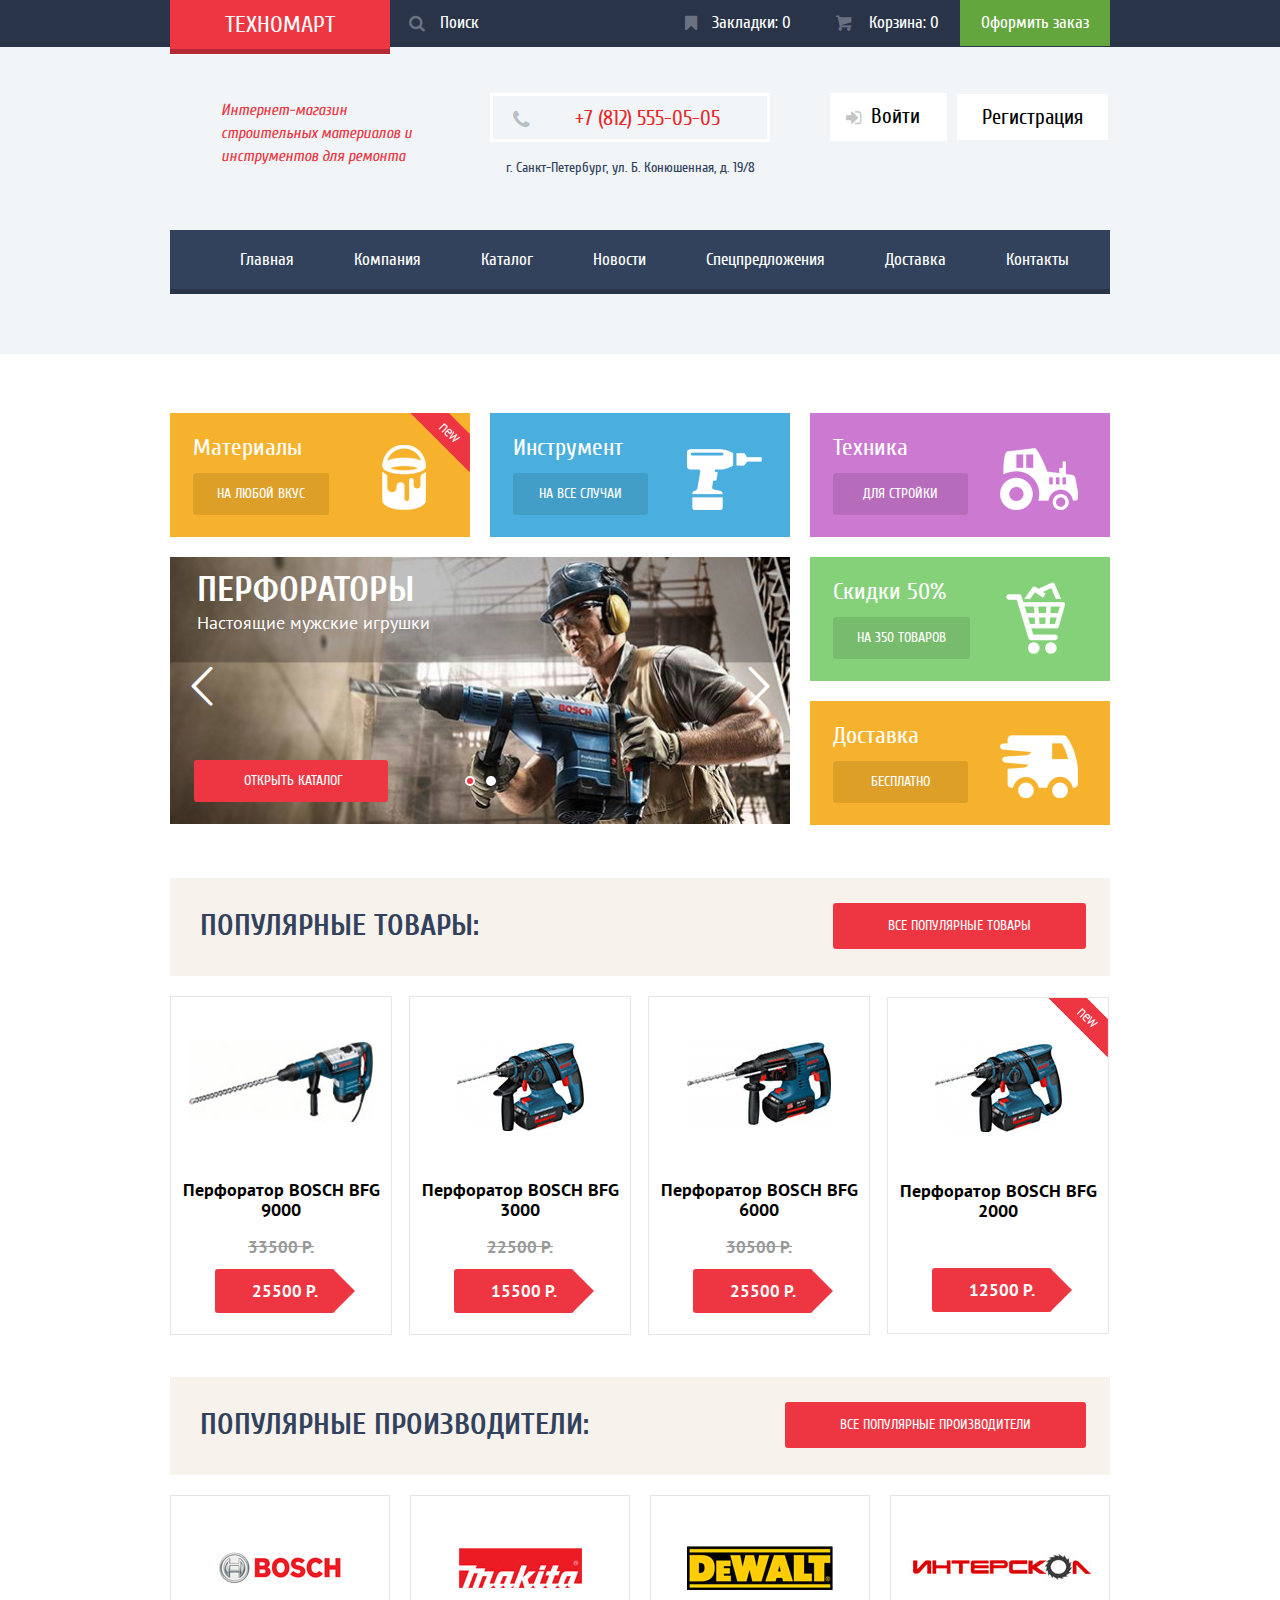
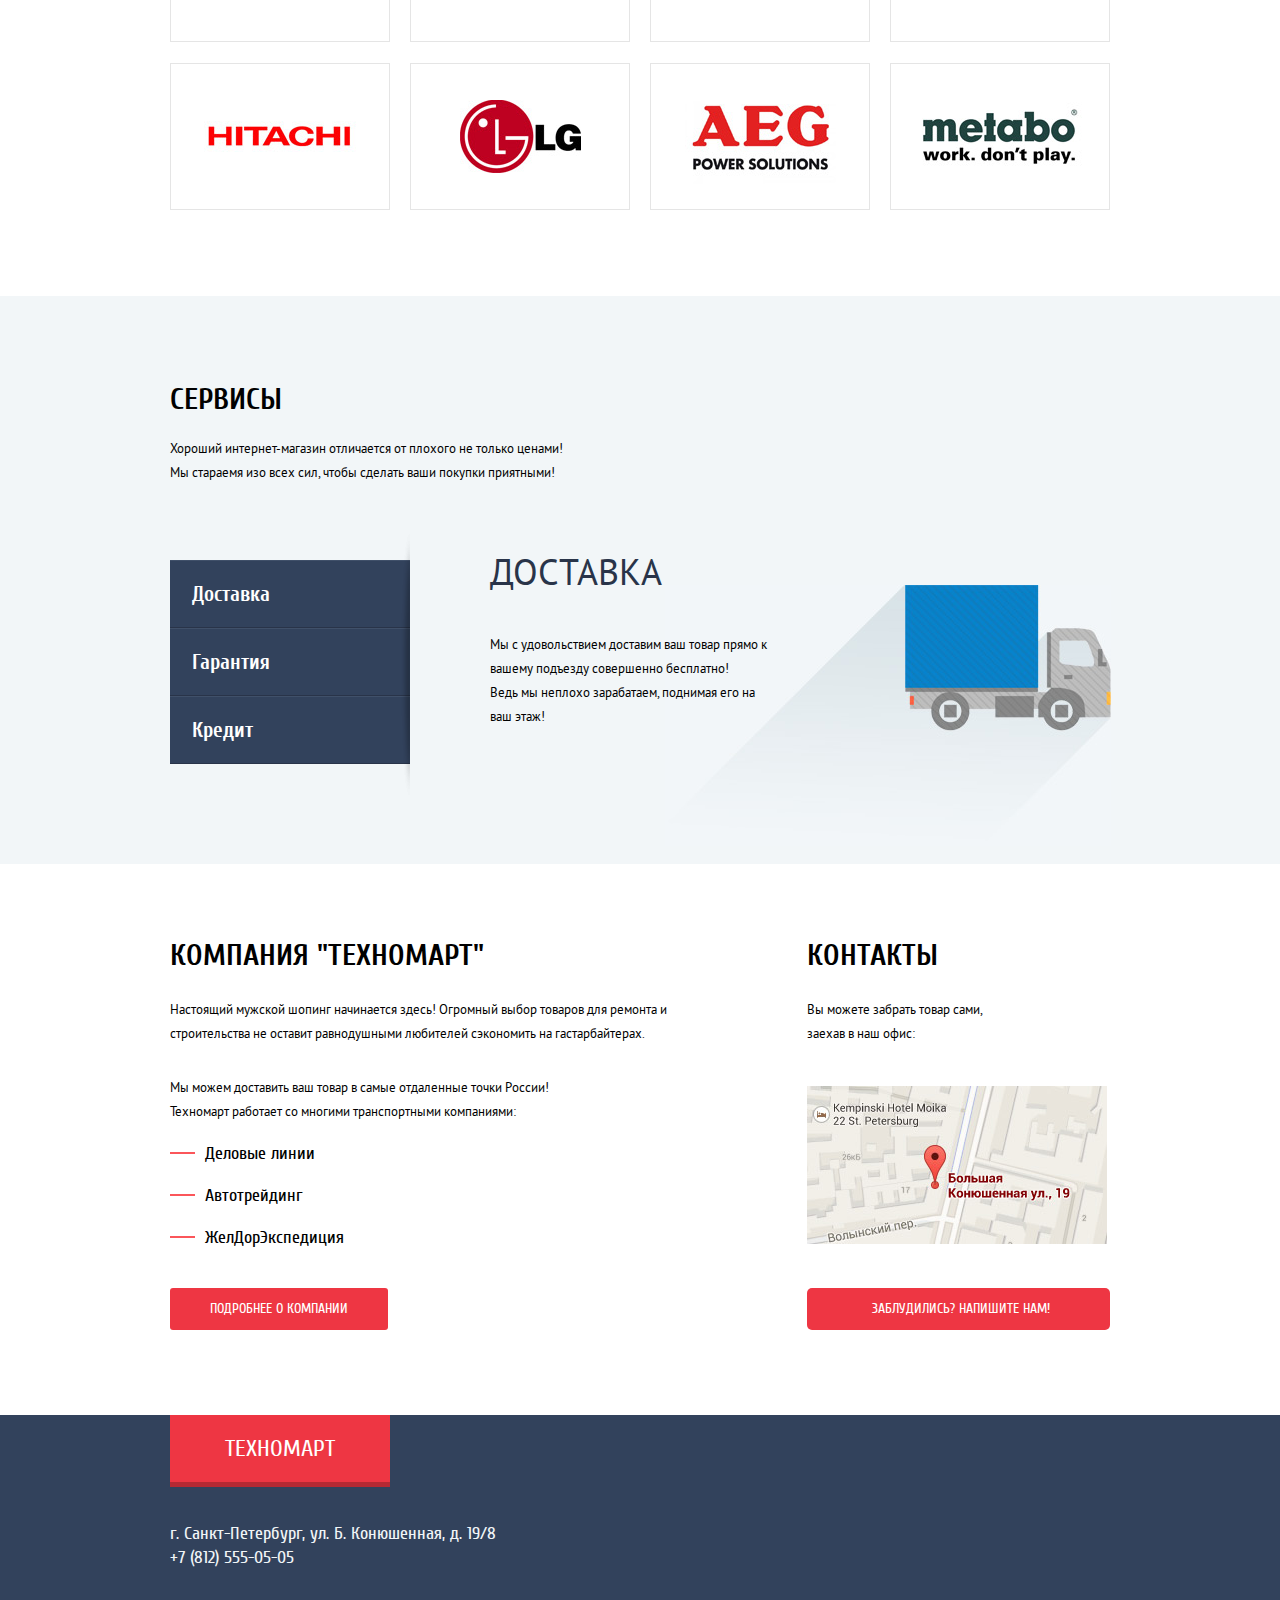
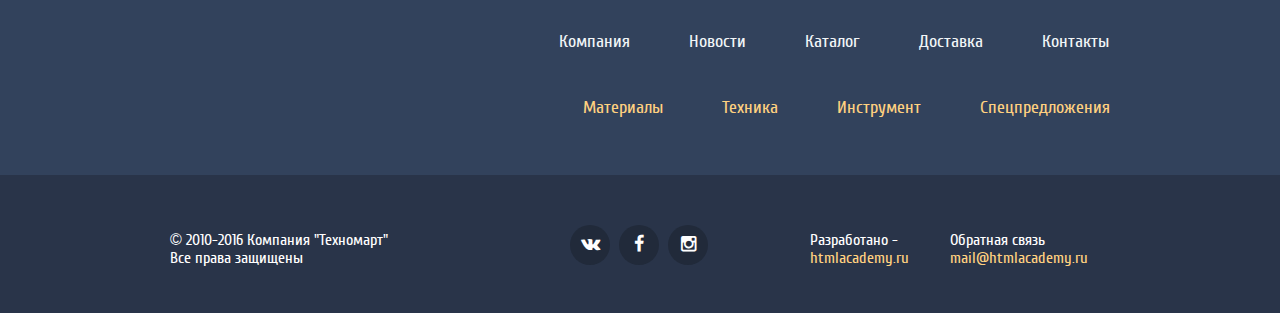
==== commit 38f4cd43: "Добавлены js-скрипты, подправлены декоративные элементы" ====
--- a/index.html
+++ b/index.html
@@ -8,7 +8,7 @@
   <link href="https://fonts.googleapis.com/css?family=Cuprum:400,400italic,700&subset=cyrillic" rel="stylesheet" type="text/css">
   <link href="https://fonts.googleapis.com/css?family=PT+Sans:400,700&subset=latin,cyrillic" rel="stylesheet" type="text/css">
   <link rel="stylesheet" href="css/normalize.css">
-  <link rel="stylesheet" href="css/style.css">
+  <link rel="stylesheet" href="css/minimized-style.css">
 </head>
 
 <body>
@@ -42,7 +42,7 @@
         </div>
         <div class="header-contacts">
           <span class="phone"><i class="icon-phone"></i>+7 (812) 555-05-05</span>
-          <p>г.Санкт-Петербург, ул. Б. Конюшенная, д. 19/8</p>
+          <p>г. Санкт-Петербург, ул. Б. Конюшенная, д. 19/8</p>
         </div>
         <div class="user-block">
           <a class="login" href="#"><i class="icon-login"></i>Войти</a>
@@ -51,7 +51,7 @@
       </div>
       <nav class="main-navigation container">
         <ul>
-          <li><a>Главная</a></li>
+          <li><a class="current-page">Главная</a></li>
           <li><a href="#">Компания</a></li>
           <li><a href="catalogue.html">Каталог</a></li>
           <li><a href="#">Новости</a></li>
@@ -83,10 +83,14 @@
           <a class="btn promo" href="#">Для стройки</a>
           <div class="tractor-img"></div>
         </article>
-        <div class="sliders">
+        <div class="goods-promo-sliders">
+          <div class="slider-navigation">
+            <i class="icon-left"></i>
+            <i class="icon-right"></i>
+          </div>
           <div class="slider-controls">
-            <i class="active"></i>
-            <i></i>
+            <i class="active-control control-one"></i>
+            <i class="control-two"></i>
           </div>
           <div class="slider slider-one">
             <div class="slide-content">
@@ -95,7 +99,7 @@
               <a class="btn" href="catalogue.html">Открыть каталог</a>
             </div>
           </div>
-          <div class="slider slider-two">
+          <div class="slider slider-two" hidden>
             <div class="slide-content">
               <h2 class="slide-title">Дрели</h2>
               <span class="slide-promo">Соседям на радость!</span>
@@ -229,32 +233,32 @@
       <div class="container">
         <h2 class="services-title">Сервисы</h2>
         <p>Хороший интернет-магазин отличается от плохого не только ценами! Мы стараемя изо всех сил, чтобы сделать ваши покупки приятными!</p>
-        <div class="tabs">
-          <div class="tabs-wrapper clearfix">
+        <div class="services-promo-sliders">
+          <div class="services-promo-wrapper clearfix">
             <div class="left-tabs-column">
-              <ul class="tab-links">
-                <li><a href="#tab1">Доставка</a></li>
-                <li><a href="#tab2">Гарантия</a></li>
-                <li><a href="#tab3">Кредит</a></li>
-              </ul>
-            </div>
-            <div class="right-tabs-column">
-              <div class="tab-content">
-                <div class="tab-one">
-                  <div class="tab-description">
-                    <span class="tab-title">Доставка</span>
+              <ul class="tab-controls">
+                <li><a class="tab-control-one" href="#">Доставка</a></li>
+                <li><a class="tab-control-two" href="#">Гарантия</a></li>
+                <li><a class="tab-control-three" href="#">Кредит</a></li>
+             </ul>
+            </div>
+            <div class="right-sliders-column">
+              <div class="sliders-column-content">
+                <div class="services-slider-one">
+                  <div class="services-slider-description">
+                    <span class="services-slider-title">Доставка</span>
                     <p>Мы с удовольствием доставим ваш товар прямо к вашему подъезду совершенно бесплатно!<b>Ведь мы неплохо зарабатаем, поднимая его на ваш этаж!</b>
                   </div>
                 </div>
-                <div class="tab-two">
-                  <div class="tab-description">
-                    <span class="tab-title">Гарантия</span>
+                <div class="services-slider-two" hidden>
+                  <div class="services-slider-description">
+                    <span class="services-slider-title">Гарантия</span>
                     <p>Если купленный у нас товар поломается или заискрит, а также в случае пожара, спровоцированного его возгаранием, вы всегда можете быть уверены в нашей гарантии. Мы обменяем сгоревший товар на новый.<b>Дом уж восстановите как-нибудь сами.</b>
                   </div>
                 </div>
-                <div class="tab-three">
-                  <div class="tab-description">
-                    <span class="tab-title">Кредит</span>
+                <div class="services-slider-three" hidden>
+                  <div class="services-slider-description">
+                    <span class="services-slider-title">Кредит</span>
                     <p><b>Залезть в долговую яму стало проще!</b>Кредитные консультанты придут вам на помощь.</p>
                     <a class="btn request" href="#">Отправить заявку</a>
                   </div>
@@ -285,7 +289,7 @@
             <p>Вы можете забрать товар сами, заехав в наш офис:</p>
           </div>
           <div class="address-map">
-            <a href="#"><img class="open-map"width="300" height="158" src="img/address-map.jpg" alt="Location on a map"></a>
+            <a href="#"><img class="open-map" width="300" height="158" src="img/address-map.jpg" alt="Location on a map"></a>
           </div>
           <a class="btn-contact-us" href="#">Заблудились? Напишите нам!</a>
         </div>
@@ -297,7 +301,7 @@
       <div class="container clearfix">
         <div class="footer-contacts">
           <a class="logo footer">Техномарт</a>
-          <p>г.Санкт-Петербург, ул. Б. Конюшенная, д. 19/8
+          <p>г. Санкт-Петербург, ул. Б. Конюшенная, д. 19/8
             <br> +7 (812) 555-05-05</p>
         </div>
         <div class="footer-navigation">
@@ -345,7 +349,7 @@
       </div>
     </div>
   </footer>
-  <div class="modal-content-contact">
+  <div class="modal-content-contact" hidden>
     <button class="modal-content-close" type="button" title="Закрыть">Закрыть</button>
     <form class="write-us" action="/echo" method="post">
       <div class="modal-form-wrapper clearfix">
@@ -367,7 +371,7 @@
       </div>
     </form>
   </div>
-  <div class="modal-content-order">
+  <div class="modal-content-order" hidden>
     <button class="modal-content-close" type="button" title="Закрыть">Закрыть</button>
     <div class="modal-form-wrapper">
       <i class="icon-add"></i>
@@ -380,12 +384,17 @@
       </div>
     </div>
   </div>
-  <div class="modal-content-map">
-  <iframe src="https://www.google.com/maps/embed?pb=!1m18!1m12!1m3!1d1998.5989424177205!2d30.320889251118004!3d59.93879686895961!2m3!1f0!2f0!3f0!3m2!1i1024!2i768!4f13.1!3m3!1m2!1s0x4696310fca5ba729%3A0xea9c53d4493c879f!2z0JHQvtC70YzRiNCw0Y8g0JrQvtC90Y7RiNC10L3QvdCw0Y8g0YPQuy4sIDE5LCDQodCw0L3QutGCLdCf0LXRgtC10YDQsdGD0YDQsywg0KDQvtGB0YHQuNGPLCAxOTExODY!5e0!3m2!1sru!2sua!4v1472825184792" width="600" height="450" frameborder="0" style="border:0" allowfullscreen></iframe>
-  <button class="modal-content-close" type="button" title="Закрыть">Закрыть</button>
+  <div class="modal-content-map" hidden>
+    <iframe src="https://www.google.com/maps/embed?pb=!1m18!1m12!1m3!1d1998.5989424177205!2d30.320889251118004!3d59.93879686895961!2m3!1f0!2f0!3f0!3m2!1i1024!2i768!4f13.1!3m3!1m2!1s0x4696310fca5ba729%3A0xea9c53d4493c879f!2z0JHQvtC70YzRiNCw0Y8g0JrQvtC90Y7RiNC10L3QvdCw0Y8g0YPQuy4sIDE5LCDQodCw0L3QutGCLdCf0LXRgtC10YDQsdGD0YDQsywg0KDQvtGB0YHQuNGPLCAxOTExODY!5e0!3m2!1sru!2sua!4v1472825184792"
+        width="600" height="450" style="border:0" allowfullscreen></iframe>
+    <button class="modal-content-close" type="button" title="Закрыть">Закрыть</button>
   </div>
   <div class="modal-overlay" hidden></div>
-  <script src="js/popup-modal-content-basket.js"></script>
+  <script src="js/polifylls.js"></script>
+  <script src="js/showhide-elements-component.js"></script>
+  <script src="js/showhide-tabs-component.js"></script>
+  <script src="js/showhide-promoslider-component.js"></script>
+  <script src="js/showhide-elements-for-index_html.js"></script>
 </body>
 
 </html>
--- a/css/minimized-style.css
+++ b/css/minimized-style.css
@@ -0,0 +1,2124 @@
+@font-face {
+    font-weight: 400;
+    font-style: normal;
+    font-family: 'symbols-technomart';
+    src: url(../fonts/symbols-technomart.woff) format('woff'),url(../fonts/symbols-technomart.woff2) format('woff2')
+}
+
+@font-face {
+    font-weight:400;font-style:normal;font-family:'Cuprum';src:url(../fonts/web/cuprum.woff) format('woff'),url(../fonts/web/cuprum.woff2) format('woff2')
+}
+
+@font-face {
+    font-weight:400;font-style:italic;font-family:'Cuprum';src:url(../fonts/web/cuprumitalic.woff) format('woff'),url(../fonts/web/cuprumitalic.woff2) format('woff2')
+}
+
+@font-face {
+    font-weight:700;font-style:normal;font-family:'Cuprum';src:url(../fonts/web/cuprumbold.woff) format('woff'),url(../fonts/web/cuprumbold.woff2) format('woff2')
+}
+
+@font-face {
+    font-weight:400;font-style:normal;font-family:'PT Sans';src:url(../fonts/web/ptsans.woff) format('woff'),url(../fonts/web/ptsans.woff2) format('woff2')
+}
+
+@font-face {
+    font-weight:700;font-style:normal;font-family:'PT Sans';src:url(../fonts/web/ptsansbold.woff) format('woff'),url(../fonts/web/ptsansbold.woff2) format('woff2')
+}
+
+[class*=' icon-']::before,[class^=icon-]::before {
+    display: inline-block;
+    vertical-align: middle;
+    width: 1em;
+    margin-right: .2em;
+    margin-left: .2em;
+    font-weight: 400;
+    line-height: 1em;
+    font-family: 'symbols-technomart';
+    text-align: center;
+    text-transform: none;
+    text-decoration: inherit;
+    font-style: normal;
+    font-variant: normal;
+    speak: none
+}
+
+.icon-basket::before {
+    content: '\62'
+}
+
+.icon-facebook::before {
+    content: '\66'
+}
+
+.icon-twitter::before {
+    content: '\74'
+}
+
+.icon-vk::before {
+    content: '\76'
+}
+
+.icon-up::before {
+    content: '\2c4'
+}
+
+.icon-down::before {
+    content: '\2c5'
+}
+
+.icon-left-big::before {
+    content: '\2190'
+}
+
+.icon-right-big::before {
+    content: '\2192'
+}
+
+.icon-login::before {
+    content: '\2386'
+}
+
+.icon-logout::before {
+    content: '\241b'
+}
+
+.icon-up-dir::before {
+    content: '\25b2'
+}
+
+.icon-down-dir::before {
+    content: '\25bc'
+}
+
+.icon-circle::before {
+    content: '\25cb'
+}
+
+.icon-circle-dot::before {
+    content: '\25cf'
+}
+
+.icon-star::before {
+    content: '\2605'
+}
+
+.icon-check-off::before {
+    content: '\2610'
+}
+
+.icon-check-on::before {
+    content: '\2611'
+}
+
+.icon-youtube::before {
+    content: '\f39e'
+}
+
+.icon-home::before {
+    content: '🏠'
+}
+
+.icon-user::before {
+    content: '👨'
+}
+
+.icon-instagramm::before {
+    content: '📷'
+}
+
+.icon-search::before {
+    content: '🔍'
+}
+
+.icon-bookmark::before {
+    content: '\1f516'
+}
+
+body {
+    margin: 0;
+    padding: 0;
+    background: #fff;
+    color: #000;
+    font-family: 'Cuprum',sans-serif,'Arial';
+    font-size: 18px;
+    line-height: 18px;
+    font-weight: 400
+}
+
+a {
+    text-decoration: none
+}
+
+ul {
+    list-style-type: none
+}
+
+.clearfix::after {
+    content: '';
+    display: table;
+    clear: both
+}
+
+.container {
+    width: 940px;
+    margin: 0 auto;
+    padding: 0 10px
+}
+
+.footer-bottom,.header-top {
+    background: #293449
+}
+
+.footer-top,.main-navigation {
+    background: #32425c
+}
+
+.header-top i::before {
+    font-size: 17px;
+    line-height: 18px;
+    color: #6a7180
+}
+
+.header-top,.main-footer {
+    min-width: 960px
+}
+
+.logo-wrapper {
+    position: relative
+}
+
+.logo {
+    display: inline-block;
+    width: 220px;
+    box-sizing: border-box;
+    padding: 13px 55px 17px;
+    background: #ee3643;
+    box-shadow: inset 0 -5px 0 0 rgba(0,0,0,.24);
+    color: #fff;
+    font-size: 24px;
+    line-height: 24px;
+    text-transform: uppercase;
+    text-align: center;
+    vertical-align: bottom
+}
+
+.header {
+    position: absolute
+}
+
+.header:hover {
+    background: #ca2c37
+}
+
+.header:focus {
+    background: #ba2732
+}
+
+.goods-search {
+    float: left;
+    margin-left: 220px;
+    position: relative;
+    width: 260px
+}
+
+.search-form[type=search] {
+    box-sizing: border-box;
+    padding-top: 14px;
+    padding-bottom: 14px;
+    padding-left: 50px;
+    width: inherit;
+    background: #293449;
+    font-family: 'Cuprum',sans-serif,'Arial';
+    color: #fff;
+    font-size: 17px;
+    line-height: 18px;
+    border: none;
+    outline: none
+}
+
+.search-form+.icon-search {
+    display: inline
+}
+
+.goods-search .icon-search::before {
+    content: '🔍';
+    position: absolute;
+    top: 15px;
+    left: 15px;
+    color: #6a7180
+}
+
+.goods-search .search-form[type=search]:focus {
+    background: #fff;
+    color: #585858
+}
+
+.goods-search input[type=search]:focus+.icon-search::before {
+    color: #ee3643
+}
+
+.search-form[type=search]::-webkit-input-placeholder {
+    color: #fff;
+    opacity: 1
+}
+
+.search-form[type=search]:-moz-placeholder,.search-form[type=search]::-moz-placeholder {
+    color: #fff;
+    opacity: 1
+}
+
+.search-form[type=search]:-ms-input-placeholder {
+    color: #fff;
+    opacity: 1
+}
+
+.buy .icon-basket:hover::before,.header-top i:hover::before {
+    color: #fff
+}
+
+.icon-bookmark::before {
+    margin-right: 13px
+}
+
+.icon-basket::before {
+    margin-right: 17px
+}
+
+.goods-order .basket-full {
+    background: #ee3643
+}
+
+.bookmark:hover,.goods-order .basket-empty:hover {
+    background: #212a3a;
+    color: #fff
+}
+
+.goods-order .basket-full:hover {
+    background: #ba2732;
+    color: #fff
+}
+
+.goods-order a:focus:not(.make-order) {
+    background: #161d29;
+    color: #8b8e94
+}
+
+.goods-order {
+    float: right;
+    margin: 0;
+    padding: 0;
+    font-size: 0
+}
+
+.goods-order li {
+    display: inline-block;
+    vertical-align: top;
+    text-align: center;
+    font-size: 17px;
+    line-height: 18px
+}
+
+.goods-order a {
+    display: block;
+    padding-top: 14px;
+    padding-bottom: 14px;
+    width: 150px;
+    color: #fff
+}
+
+.goods-order .make-order {
+    background: #63a63e
+}
+
+.goods-order .make-order:hover {
+    background: #5fbb2d
+}
+
+.goods-order .make-order:focus {
+    background: #518534;
+    color: #b7c9af
+}
+
+h1 {
+    font-family: 'Cuprum',sans-serif,'Arial';
+    font-size: 30px;
+    line-height: 30px;
+    font-weight: 400
+}
+
+.header-middle {
+    background: #f1f5f7;
+    padding-top: 46px;
+    padding-bottom: 60px
+}
+
+.shop-presentation {
+    float: left;
+    max-width: 300px;
+    box-sizing: border-box;
+    padding-left: 51px;
+    padding-right: 48px;
+    font-style: italic;
+    font-size: 16px;
+    line-height: 23px;
+    color: #ee3643;
+    margin-top: -10px;
+    margin-right: 20px
+}
+
+.header-contacts {
+    float: left
+}
+
+.phone {
+    display: inline-block;
+    border: 3px solid #fff;
+    text-align: center;
+    padding: 13px 47px 13px 53px;
+    vertical-align: middle;
+    height: 17px;
+    color: #e9292a;
+    font-size: 21px
+}
+
+.icon-phone {
+    position: relative
+}
+
+.icon-phone::before {
+    content: '📞';
+    color: #b7bfc8;
+    -webkit-transform: translateX(-40px);
+    -ms-transform: translateX(-40px);
+    transform: translateX(-40px)
+}
+
+.header-contacts p {
+    font-size: 14px;
+    line-height: 24px;
+    color: #32425c;
+    text-align: center
+}
+
+.user-block {
+    float: right;
+    padding: 0;
+    margin: 0;
+    font-size: 0;
+    min-width: 280px
+}
+
+.user-block a {
+    font-size: 21px;
+    line-height: 18px;
+    color: #000;
+    background: #fff
+}
+
+.login,.signup {
+    display: inline-block;
+    padding-top: 14px;
+    padding-bottom: 14px;
+    text-align: center;
+    vertical-align: middle
+}
+
+.login {
+    padding-right: 27px;
+    padding-left: 16px;
+    margin-right: 10px
+}
+
+.icon-login::before {
+    color: #c5c5c5;
+    font-size: 18px;
+    -webkit-transform: translateX(-5px);
+    -ms-transform: translateX(-5px);
+    transform: translateX(-5px)
+}
+
+.icon-login:hover::before,h1 {
+    color: #32425c
+}
+
+.signup {
+    padding-left: 25px;
+    padding-right: 25px
+}
+
+.login:hover,.signup:hover {
+    color: #f8c0c2
+}
+
+.login:active,.signup:focus {
+    color: #c5c5c5
+}
+
+.authorized-user a {
+    display: inline-block;
+    vertical-align: middle;
+    font-size: 21px;
+    line-height: 18px;
+    color: #000;
+    background: #fff;
+    padding-top: 14px;
+    padding-bottom: 14px
+}
+
+.authorized-user a:hover,.authorized-user i:hover::before {
+    color: #32425c
+}
+
+.authorized-user a:focus {
+    color: #c5c5c5
+}
+
+.username {
+    padding-left: 18px;
+    padding-right: 40px
+}
+
+.icon-logout::before,.icon-user::before {
+    -webkit-transform: translateX(-10px);
+    -ms-transform: translateX(-10px);
+    transform: translateX(-10px)
+}
+
+.user-data {
+    position: relative;
+    padding-left: 20px;
+    font-size: 0;
+    margin: 0
+}
+
+.user-data li {
+    margin-top: 15px;
+    margin-right: 30px;
+    display: inline-block;
+    vertical-align: middle
+}
+
+.user-data a {
+    font-size: 16px;
+    line-height: 18px;
+    color: #32425c;
+    background: #f2f6f8;
+    text-decoration: underline
+}
+
+.user-data a:hover {
+    color: #ee3643
+}
+
+.user-data a:focus {
+    color: #c5cad0
+}
+
+.user-data i::before {
+    position: absolute;
+    content: '';
+    width: 5px;
+    height: 5px;
+    border-radius: 50%;
+    background: #3f4e66;
+    bottom: 10px
+}
+
+.authorized-user i::before {
+    color: #c5c5c5
+}
+
+.main-navigation {
+    border-bottom: 5px solid #293449;
+    margin-top: 36px;
+    padding: 0
+}
+
+.main-navigation ul {
+    margin: 0;
+    font-size: 0
+}
+
+.main-navigation li {
+    display: inline-block;
+    vertical-align: middle;
+    font-size: 17px;
+    line-height: 17px
+}
+
+.main-navigation a {
+    display: block;
+    padding: 21px 30px;
+    color: #fff
+}
+
+.main-navigation .current-page {
+    cursor: default
+}
+
+.main-navigation a:hover {
+    background: #293449
+}
+
+.main-navigation a:focus {
+    background: #293449;
+    color: #93969c
+}
+
+.btn {
+    display: inline-block;
+    padding-top: 12px;
+    padding-bottom: 12px;
+    font-size: 14px;
+    line-height: 18px;
+    text-transform: uppercase;
+    color: #fff;
+    background: #ee3643;
+    border-radius: 3px;
+    vertical-align: middle;
+    text-align: center
+}
+
+.goods-promo {
+    padding-top: 59px;
+    padding-bottom: 53px
+}
+
+.goods-promo .title {
+    margin-left: 23px;
+    margin-top: 20px;
+    font-size: 24px;
+    line-height: 30px;
+    color: #fff
+}
+
+.goods-promo article,article .promo {
+    display: inline-block;
+    vertical-align: middle
+}
+
+.goods-promo article {
+    position: relative;
+    width: 300px;
+    height: 124px
+}
+
+article .promo {
+    min-width: 87px;
+    padding: 12px 24px;
+    font-size: 14px;
+    line-height: 18px;
+    text-transform: uppercase;
+    text-align: center;
+    color: #fff;
+    margin-left: 23px;
+    margin-top: 10px;
+    background: rgba(0,0,0,.1)
+}
+
+article .promo:hover {
+    background: rgba(0,0,0,.2);
+    color: #fff
+}
+
+article .promo:focus {
+    background: rgba(0,0,0,.3);
+    color: #fff
+}
+
+.bucket-img {
+    position: absolute;
+    background: #f6b22d url(../img/sprite.png) no-repeat;
+    background-position: -391px -884px;
+    width: 44px;
+    height: 65px;
+    bottom: 27px;
+    left: 212px
+}
+
+.materials {
+    background: #f6b22d
+}
+
+.tools {
+    background: #4aafde
+}
+
+.drill-img {
+    position: absolute;
+    background: #4aafde url(../img/sprite.png) no-repeat;
+    background-position: -216px -884px;
+    width: 75px;
+    height: 61px;
+    bottom: 27px;
+    left: 197px
+}
+
+.machinery {
+    background: #cc79d1
+}
+
+.tractor-img {
+    position: absolute;
+    background: #cc79d1 url(../img/sprite.png) no-repeat;
+    background-position: -118px -884px;
+    width: 78px;
+    height: 62px;
+    bottom: 27px;
+    left: 190px
+}
+
+.discounts {
+    background: #85d179;
+    margin-top: 20px;
+    margin-left: 20px
+}
+
+.cart-img {
+    position: absolute;
+    background: #85d179 url(../img/sprite.png) no-repeat;
+    background-position: -311px -963px;
+    width: 59px;
+    height: 72px;
+    bottom: 27px;
+    left: 196px
+}
+
+.delivery {
+    background: #f6b22d;
+    margin-top: 20px;
+    margin-left: 20px
+}
+
+.delivery-img {
+    position: absolute;
+    background: #f6b22d url(../img/sprite.png) no-repeat;
+    background-position: -20px -884px;
+    width: 78px;
+    height: 63px;
+    bottom: 27px;
+    left: 190px
+}
+
+.materials,.tools {
+    margin-right: 15px
+}
+
+.goods-promo-sliders {
+    position: relative;
+    float: left
+}
+
+.slider {
+    margin-top: 20px;
+    width: 620px;
+    height: 267px
+}
+
+.slider-one {
+    background: #918e8b url(../img/slider-1-image.jpg) no-repeat;
+    background-size: cover
+}
+
+.slider-two {
+    background: #918e8b url(../img/slider-2-image.jpg) no-repeat;
+    background-size: cover
+}
+
+.slide-content {
+    margin-left: 27px;
+    padding-top: 18px
+}
+
+.slide-title {
+    font-family: 'Cuprum',sans-serif,'Arial';
+    font-size: 36px;
+    line-height: 30px;
+    font-weight: 700;
+    text-transform: uppercase;
+    margin-top: 0;
+    margin-bottom: 6px;
+    color: #fff
+}
+
+.slide-promo {
+    font-family: 'PT Sans',sans-serif,'Arial';
+    font-size: 18px;
+    line-height: 24px;
+    margin-bottom: 23px;
+    color: #fff
+}
+
+.slide-content .btn {
+    position: absolute;
+    padding-left: 49px;
+    padding-right: 45px;
+    min-width: 100px;
+    left: 24px;
+    bottom: 22px
+}
+
+.slide-content .btn:hover {
+    background: #ca2c37
+}
+
+.slide-content .btn:focus {
+    background: #ba2732
+}
+
+.slider-controls {
+    position: absolute;
+    left: 50%;
+    bottom: 33px;
+    width: 120px;
+    height: 15px;
+    margin-left: -60px;
+    text-align: center
+}
+
+.slider-controls i {
+    display: inline-block;
+    width: 6px;
+    height: 6px;
+    margin: 0 3px;
+    background: #fff;
+    border: 2px solid #fff;
+    vertical-align: top;
+    border-radius: 50%;
+    cursor: pointer
+}
+
+.slider-controls .active-control {
+    background: #ee3643
+}
+
+.icon-left::before,.icon-right::before {
+    position: absolute;
+    color: #fff;
+    bottom: 40%;
+    font-size: 45px;
+    cursor: pointer
+}
+
+.icon-left::before {
+    left: 0;
+    content: '\3c'
+}
+
+.icon-right::before {
+    content: '\3e';
+    right: 0
+}
+
+.popular-goods {
+    margin-bottom: 22px
+}
+
+.popular-heading {
+    background: #f7f3ec;
+    margin-bottom: 20px
+}
+
+.popular-category {
+    float: left;
+    font-size: 30px;
+    line-height: 30px;
+    color: #32425c;
+    text-transform: uppercase;
+    margin-top: 33px;
+    margin-bottom: 35px;
+    margin-left: 30px
+}
+
+.popular-link {
+    float: right;
+    padding: 14px 55px;
+    margin-right: 24px;
+    margin-top: 25px;
+    margin-bottom: 25px
+}
+
+.popular-link:hover {
+    background: #ca2c37
+}
+
+.popular-link:focus {
+    background: #ba2732
+}
+
+.catalogue-wrapper {
+    margin: 0;
+    padding: 0;
+    font-size: 0
+}
+
+.catalogue-item-image {
+    position: relative;
+    display: inline-block;
+    vertical-align: middle;
+    width: 220px;
+    height: 100%;
+    margin-right: 17px;
+    margin-bottom: 20px;
+    font-family: 'PT Sans',sans-serif,'Arial';
+    font-weight: 700;
+    border: 1px solid #e5e5e5;
+    transition: .3s ease-in-out
+}
+
+.main-page:nth-child(4n) {
+    margin-right: 0
+}
+
+.flag {
+    position: absolute;
+    top: 0;
+    right: 0;
+    width: 60px;
+    height: 59px;
+    overflow: hidden;
+    text-indent: -9999px;
+    display: none
+}
+
+.flag-new {
+    background-image: url(../img/sprite.png);
+    background-position: -311px -884px
+}
+
+.item-title,.new-item {
+    display: block
+}
+
+.catalogue-item-image .image {
+    margin-top: 45px;
+    margin-bottom: 50px;
+    width: 220px;
+    height: 88px;
+    text-align: center;
+    vertical-align: middle
+}
+
+.catalog-item .image img {
+    max-width: 100%
+}
+
+.item-title {
+    font-size: 18px;
+    line-height: 20px;
+    text-align: center;
+    vertical-align: middle;
+    color: #000
+}
+
+.discount,.price {
+    vertical-align: middle;
+    font-size: 17px;
+    line-height: 18px
+}
+
+.discount {
+    text-decoration: line-through;
+    text-align: center;
+    display: block;
+    margin-top: 18px;
+    color: #999
+}
+
+.price {
+    position: relative;
+    display: inline-block;
+    padding: 13px 17px 13px 37px;
+    margin-top: 13px;
+    margin-bottom: 21px;
+    margin-left: 44px;
+    background: #ee3643;
+    color: #fff;
+    border-radius: 3px;
+    cursor: pointer
+}
+
+.catalogue-item-image .price::after {
+    content: '';
+    position: absolute;
+    top: 2px;
+    right: -40px;
+    width: 0;
+    height: 0;
+    border: 20px solid #fff;
+    border-left-color: #ee3643
+}
+
+.catalogue-item-image:hover {
+    border: 1px solid #e5e5e5;
+    box-shadow: 0 10px 25px 0 rgba(41,52,73,.5)
+}
+
+.popular-producers {
+    margin-bottom: 65px
+}
+
+.producers-list {
+    padding: 0;
+    margin: 0;
+    font-size: 0
+}
+
+.company-card {
+    display: inline-block;
+    width: 218px;
+    height: 145px;
+    margin-bottom: 21px;
+    margin-right: 20px;
+    text-align: center;
+    vertical-align: middle;
+    border: 1px solid #e5e5e5;
+    transition: .2s ease-in-out
+}
+
+.company-card:nth-child(4n) {
+    margin-right: 0
+}
+
+.company-card::before {
+    content: '';
+    display: inline-block;
+    vertical-align: middle;
+    height: 100%
+}
+
+.company-card:hover {
+    box-shadow: 0 10px 25px 0 rgba(41,52,73,.5)
+}
+
+.company-card a:focus {
+    box-shadow: 0 4px 10px 0 rgba(41,52,73,.5);
+    opacity: .3
+}
+
+.company-card img {
+    background: #bfc2c9;
+    display: inline-block;
+    vertical-align: middle
+}
+
+.services-promo {
+    background: #f2f6f8;
+    padding-bottom: 100px;
+    padding-top: 67px
+}
+
+.services-title {
+    font-size: 30px;
+    line-height: 24px;
+    text-transform: uppercase
+}
+
+.services-promo p {
+    width: 400px;
+    font-family: 'PT Sans',sans-serif,'Arial';
+    font-weight: 400;
+    font-size: 13px;
+    line-height: 24px
+}
+
+.left-tabs-column {
+    width: 240px;
+    float: left
+}
+
+.right-sliders-column {
+    float: left;
+    margin-left: 80px;
+    width: 620px
+}
+
+.services-promo-sliders {
+    margin-top: 75px
+}
+
+.tab-controls {
+    position: relative;
+    margin: 0;
+    padding: 0
+}
+
+.tab-controls a {
+    display: block;
+    width: 218px;
+    height: 100%;
+    padding-left: 22px;
+    padding-top: 18px;
+    padding-bottom: 18px;
+    font-size: 21px;
+    line-height: 30px;
+    font-weight: 700;
+    background: #32425c;
+    color: #fff;
+    outline: none;
+    border: none;
+    border-bottom: 1px solid #293449;
+    border-top: 1px solid #405069
+}
+
+.tab-controls a:hover {
+    background: #293449;
+    cursor: pointer
+}
+
+.tab-controls a:focus {
+    background: #fff;
+    border: transparent;
+    color: #32425c;
+    cursor: pointer
+}
+
+.tab-controls::after {
+    content: '';
+    position: absolute;
+    background-image: url(../img/sprite.png);
+    background-position: -275px -965px;
+    width: 10px;
+    height: 272px;
+    -webkit-transform: translate(230px,-235px);
+    -ms-transform: translate(230px,-235px);
+    transform: translate(230px,-235px)
+}
+
+.sliders-column-content {
+    position: relative
+}
+
+.services-slider-description {
+    position: absolute;
+    z-index: 100;
+    font-family: 'PT Sans',sans-serif,'Arial';
+    font-weight: 400;
+    font-size: 13px;
+    line-height: 24px
+}
+
+.services-slider-one::after {
+    content: '';
+    position: absolute;
+    background: url(../img/sprite.png);
+    background-position: -20px 0;
+    width: 446px;
+    height: 261px;
+    left: 175px;
+    top: 25px;
+    z-index: 10
+}
+
+.services-slider-three::after,.services-slider-two::after {
+    content: '';
+    position: absolute;
+    background-image: url(../img/sprite.png);
+    background-position: -20px -581px;
+    width: 368px;
+    height: 283px;
+    left: 255px;
+    top: 10px;
+    z-index: 10
+}
+
+.services-slider-three::after {
+    background-position: -20px -281px;
+    width: 443px;
+    height: 280px;
+    left: 178px
+}
+
+.services-slider-title {
+    font-size: 36px;
+    line-height: 24px;
+    color: #293449;
+    text-transform: uppercase
+}
+
+.services-slider-one .services-slider-description p {
+    width: 280px
+}
+
+.services-slider-two .services-slider-description {
+    width: 380px
+}
+
+.services-slider-three .services-slider-description {
+    width: 285px
+}
+
+.sliders-column-content p {
+    margin-top: 40px
+}
+
+.services-slider-description b {
+    display: block;
+    font-weight: 400
+}
+
+.request {
+    margin-top: 32px;
+    display: inline-block;
+    vertical-align: middle;
+    padding: 14px 45px;
+    font-size: 14px
+}
+
+.request:hover {
+    background: #ca2c37
+}
+
+.request:focus {
+    background: #ba2732
+}
+
+.company-details {
+    padding-top: 80px;
+    padding-bottom: 85px
+}
+
+.promo-content-column {
+    float: left;
+    width: 540px
+}
+
+.address-column {
+    float: right
+}
+
+.address-column h2,.promo-content-column h2 {
+    margin: 0;
+    padding: 0;
+    font-size: 30px;
+    line-height: 24px;
+    text-transform: uppercase
+}
+
+.address-column p,.promo-content-column p {
+    font-family: 'PT Sans',sans-serif,'Arial';
+    font-weight: 400;
+    font-size: 13px;
+    line-height: 24px;
+    margin-top: 30px
+}
+
+.address-column .address-heading {
+    width: 180px
+}
+
+.promo-content-column .partners {
+    font-family: 'Cuprum',sans-serif,'Arial';
+    font-weight: 400;
+    font-size: 18px;
+    line-height: 20px;
+    padding: 0;
+    margin: 20px 0 0
+}
+
+.partners li {
+    padding-bottom: 22px;
+    padding-left: 35px;
+    position: relative
+}
+
+.partners li:last-child {
+    padding-bottom: 0
+}
+
+.partners li::before {
+    position: absolute;
+    top: 0;
+    left: 0;
+    content: '';
+    width: 25px;
+    height: 2px;
+    background: #fb565a;
+    -webkit-transform: translateY(8px);
+    -ms-transform: translateY(8px);
+    transform: translateY(8px)
+}
+
+.promo-content-column .btn {
+    margin-top: 40px;
+    padding-left: 40px;
+    padding-right: 40px
+}
+
+.address-column .btn-contact-us {
+    display: inline-block;
+    vertical-align: middle;
+    text-align: center;
+    margin-top: 40px;
+    padding: 12px 60px 12px 65px;
+    font-size: 14px;
+    line-height: 18px;
+    text-transform: uppercase;
+    color: #fff;
+    background: #ee3643;
+    border-radius: 5px
+}
+
+.btn-contact-us:hover,.company-details .btn:hover {
+    background: #ca2c37
+}
+
+.btn-contact-us:focus,.company-details .btn:focus {
+    background: #ba2732
+}
+
+.address-column p {
+    margin-bottom: 40px
+}
+
+.breadcrumbs {
+    font-size: 0;
+    margin: 0;
+    padding: 0;
+    position: relative
+}
+
+.breadcrumbs li {
+    display: inline-block;
+    vertical-align: bottom
+}
+
+.breadcrumbs a[href]::after {
+    position: absolute;
+    content: '\3e';
+    margin-left: 20px
+}
+
+.breadcrumbs a {
+    display: block;
+    font-size: 13px;
+    font-weight: 400;
+    line-height: 18px;
+    padding-top: 25px;
+    padding-bottom: 25px;
+    padding-right: 41px;
+    color: #000
+}
+
+.breadcrumbs a[href]::after,.icon-home {
+    color: #c1c6ce;
+    font-size: 16px
+}
+
+.catalogue-title {
+    background: #f7f3ec;
+    margin: 0 0 20px;
+    font-family: 'Cuprum',sans-serif,'Arial';
+    font-size: 30px;
+    line-height: 30px;
+    color: #32425c;
+    text-transform: uppercase;
+    padding-top: 33px;
+    padding-bottom: 35px;
+    padding-left: 30px
+}
+
+.catalogue-content-left {
+    float: left;
+    width: 220px
+}
+
+.catalogue-content-right {
+    float: right;
+    width: 700px
+}
+
+.catalogue-filter {
+    width: 220px
+}
+
+.price-category,.range-category {
+    display: block;
+    font-family: 'PT Sans',sans-serif,'Arial';
+    text-transform: uppercase
+}
+
+.range-category {
+    padding-left: 19px;
+    padding-top: 14px;
+    background: #f7f3ec;
+    margin-bottom: 13px;
+    padding-bottom: 15px;
+    font-size: 13px;
+    line-height: 18px;
+    font-weight: 400
+}
+
+.price-category {
+    padding-bottom: 13px;
+    font-size: 17px;
+    line-height: 30px;
+    font-weight: 700
+}
+
+.price-filter {
+    max-width: 220px
+}
+
+.range-controls {
+    position: relative;
+    height: 20px;
+    background: #f7f3ec;
+    margin-bottom: 10px;
+    padding: 30px 15px;
+    border-radius: 5px;
+    overflow: hidden
+}
+
+.range-controls .scale {
+    margin-top: 10px;
+    height: 2px;
+    background: #d7dcde
+}
+
+.range-controls .bar {
+    height: 2px;
+    background: #00ca74
+}
+
+.range-controls .toggle {
+    position: absolute;
+    top: 30px;
+    left: 20px;
+    width: 4px;
+    height: 4px;
+    border: 8px solid #edece9;
+    background: #ababab;
+    cursor: pointer;
+    border-radius: 50%;
+    box-shadow: 0 2px 1px 0 #cfcfcf
+}
+
+.range-controls .min-toggle {
+    left: 40px
+}
+
+.range-controls .max-toggle {
+    left: 160px
+}
+
+.price-controls {
+    position: relative;
+    white-space: nowrap
+}
+
+.price-controls input {
+    width: 75px;
+    padding: 14px 10px;
+    border: none;
+    background: #f7f3ec;
+    font-size: 17px;
+    line-height: 18px;
+    font-family: 'PT Sans',sans-serif,'Arial';
+    font-weight: 400;
+    text-align: center;
+    color: #283136;
+    border-radius: 5px
+}
+
+.price-controls .min-price {
+    margin-right: 25px
+}
+
+.price-controls i::before {
+    position: absolute;
+    content: '';
+    left: 105px;
+    top: 20px;
+    height: 1px;
+    width: 10px;
+    background: #444
+}
+
+.producers {
+    margin-top: 25px;
+    border-top: 1px solid #e5e5e5;
+    border-bottom: 1px solid #e5e5e5
+}
+
+fieldset {
+    border: none;
+    margin: 0;
+    padding: 0
+}
+
+.breadcrumbs a,.catalogue-filter label,legend {
+    font-family: 'PT Sans',sans-serif,'Arial';
+    text-transform: uppercase
+}
+
+legend {
+    padding-top: 20px;
+    padding-bottom: 21px;
+    font-size: 17px;
+    line-height: 30px;
+    font-weight: 700
+}
+
+.catalogue-filter label {
+    display: block;
+    cursor: pointer;
+    padding-bottom: 25px;
+    width: 220px;
+    font-size: 15px;
+    line-height: 20px;
+    font-weight: 400
+}
+
+.no-discount .discount,input[type=checkbox],input[type=radio] {
+    display: none
+}
+
+input[type=radio]+label::before {
+    content: '\25cb';
+    font-family: 'symbols-technomart';
+    display: inline-block;
+    font-size: 28px;
+    font-weight: 400;
+    vertical-align: top;
+    margin-right: 12px;
+    color: #c1c1c1
+}
+
+input[type=radio]+label:hover::before {
+    color: #b5b5b5
+}
+
+input[type=radio]:disabled+label::before {
+    color: #e9e9e9
+}
+
+input[type=radio]:checked+label::before {
+    content: '\25cf';
+    font-family: 'symbols-technomart'
+}
+
+input[type=checkbox]+label::before {
+    content: '\2610';
+    display: inline-block;
+    vertical-align: middle;
+    font-family: 'symbols-technomart';
+    font-size: 28px;
+    width: 28px;
+    margin-right: 8px;
+    color: #c1c1c1
+}
+
+input[type=checkbox]:checked+label::before {
+    content: '\2611';
+    font-family: 'symbols-technomart'
+}
+
+input[type=checkbox]+label:hover::before {
+    color: #b5b5b5
+}
+
+input[type=checkbox]:disabled+label::before {
+    color: #e9e9e9
+}
+
+.supply-btn {
+    display: inline-block;
+    vertical-align: middle;
+    padding: 14px 39px;
+    background: #fff;
+    border: 1px solid #e5e5e5;
+    border-radius: 5px;
+    font-family: 'PT Sans',sans-serif,'Arial';
+    font-size: 13px;
+    line-height: 18px;
+    text-transform: uppercase;
+    font-weight: 400
+}
+
+.supply-btn[type=submit]:hover {
+    border: 1px solid #bdc6ca
+}
+
+.supply-btn[type=submit]:focus {
+    outline: none;
+    opacity: 1;
+    border: 1px solid #ee3643
+}
+
+.sorting {
+    padding-bottom: 10px
+}
+
+.sorting-title {
+    float: left;
+    width: 110px
+}
+
+.sorting-category {
+    float: right;
+    max-width: 560px;
+    margin: 0;
+    padding: 0;
+    font-size: 0
+}
+
+.sorting-category li {
+    display: inline-block;
+    vertical-align: middle
+}
+
+.sorting-category a:not(.sorting-controls) {
+    font-family: 'PT Sans',sans-serif,'Arial';
+    font-size: 13px;
+    line-height: 18px;
+    font-weight: 400;
+    vertical-align: middle;
+    color: #d4d1cb;
+    border-bottom: 1px dashed #ee3643
+}
+
+.sorting-category a:hover:not(.sorting-controls) {
+    color: #000;
+    border-bottom: 1px solid #ee3643
+}
+
+.sorting-category a:active:not(.sorting-controls) {
+    color: #f06870;
+    border-bottom: none
+}
+
+.icon-down-dir::before,.icon-up-dir::before {
+    color: #d4d1cb;
+    font-size: 23px;
+    border-bottom: none
+}
+
+.icon-down-dir:hover::before,.icon-up-dir:hover::before {
+    color: #000
+}
+
+.icon-down-dir:active::before,.icon-up-dir:active::before {
+    color: #f06870
+}
+
+.sorting-category li:first-child {
+    margin-right: 70px
+}
+
+.sorting-category li:nth-child(2) {
+    margin-right: 65px
+}
+
+.sorting-category li:nth-child(3) {
+    margin-right: 45px
+}
+
+.catalogue-range {
+    margin-top: 20px;
+    width: 700px
+}
+
+.no-discount .price {
+    margin-top: 47px
+}
+
+.inner-page:nth-child(3n) {
+    margin-right: 0
+}
+
+.actions {
+    margin-top: 45px;
+    margin-bottom: 55px;
+    width: 220px;
+    height: 80px
+}
+
+.actions,.catalogue-item-image:hover .image,.social-btn b {
+    display: none
+}
+
+.catalogue-item-image:hover .actions,.write-us label+input,.write-us label+textarea {
+    display: block
+}
+
+.actions a {
+    display: inline-block;
+    margin-left: 42px;
+    font-family: 'Cuprum',sans-serif,'Arial';
+    font-size: 14px;
+    line-height: 18px;
+    text-transform: uppercase;
+    text-align: center;
+    vertical-align: middle;
+    border-radius: 5px
+}
+
+.actions .buy {
+    width: 140px;
+    margin-bottom: 8px;
+    border-bottom: 3px solid #367315;
+    padding-bottom: 10px;
+    padding-top: 13px;
+    color: #fff;
+    background: #63a63e
+}
+
+.actions .buy:hover {
+    background: #5fbb2d
+}
+
+.actions .buy:focus {
+    background: #518534
+}
+
+.buy .icon-basket::before {
+    font-size: 17px;
+    line-height: 18px;
+    margin-left: -36px;
+    color: #92c178
+}
+
+.actions .bookmark {
+    width: 134px;
+    padding-bottom: 10px;
+    padding-top: 10px;
+    border: 3px solid #63a63e;
+    color: #32425c;
+    background: #fff
+}
+
+.actions .bookmark:hover {
+    border: 3px solid #32425c
+}
+
+.actions .bookmark:focus {
+    border: 3px solid #c1c6ce;
+    color: #d0d2d6
+}
+
+.paginator {
+    margin-right: 0;
+    padding: 0;
+    margin-top: 53px;
+    margin-bottom: 60px
+}
+
+.paginator li {
+    display: inline-block;
+    text-align: center;
+    vertical-align: middle
+}
+
+.paginator a {
+    display: block;
+    font-family: 'PT Sans',sans-serif,'Arial';
+    font-size: 13px;
+    line-height: 18px;
+    color: #000;
+    margin-right: 10px;
+    border: 1px solid #e5e5e5;
+    border-radius: 5px
+}
+
+.paginator a:hover {
+    border: 1px solid #bdc6ca
+}
+
+.paginator a:focus {
+    border: 1px solid #ee3643
+}
+
+.page {
+    padding: 10px 16px
+}
+
+.next {
+    padding: 10px 32px
+}
+
+.current {
+    background: #ee3643;
+    color: #fef5f6;
+    cursor: default
+}
+
+.goods-description {
+    background: #f2f6f8;
+    padding-top: 65px;
+    padding-bottom: 70px
+}
+
+.catalogue-info {
+    font-family: 'Cuprum',sans-serif,'Arial';
+    font-size: 30px;
+    line-height: 24px;
+    text-transform: uppercase;
+    padding: 0;
+    margin-bottom: 30px
+}
+
+.goods-description p {
+    font-family: 'PT Sans',sans-serif,'Arial';
+    font-size: 13px;
+    line-height: 24px;
+    text-transform: none
+}
+
+.catalogue-footer {
+    margin-top: 0
+}
+
+.footer-top {
+    padding-bottom: 55px
+}
+
+.footer-contacts {
+    float: left;
+    width: 328px
+}
+
+.footer {
+    padding: 22px 42px 26px;
+    text-align: center
+}
+
+.footer-contacts p,.site-navigation li {
+    font-size: 18px;
+    line-height: 24px;
+    color: #f1f5f7
+}
+
+.footer-contacts p {
+    margin-top: 35px
+}
+
+.footer-navigation {
+    float: right;
+    margin-left: 50px
+}
+
+.site-navigation ul {
+    margin: 0;
+    font-size: 0;
+    padding: 42px 0 42px 13px
+}
+
+.site-navigation li {
+    display: inline-block;
+    vertical-align: middle;
+    margin-right: 59px
+}
+
+.site-navigation li:last-child {
+    margin-right: -1px
+}
+
+.site-navigation a {
+    color: #f1f5f7
+}
+
+.site-navigation a:hover {
+    text-decoration: underline
+}
+
+.site-navigation a:focus {
+    color: #77808f
+}
+
+.goods-navigation ul {
+    margin: 0;
+    font-size: 0;
+    padding-left: 37px;
+    padding-right: 0
+}
+
+.goods-navigation li {
+    display: inline-block;
+    vertical-align: middle;
+    font-size: 18px;
+    line-height: 24px;
+    margin-right: 59px
+}
+
+.goods-navigation li:last-child {
+    margin-right: 0
+}
+
+.footer-developers a,.footer-feedback a,.goods-navigation a {
+    color: #ffd180
+}
+
+.goods-navigation a:hover {
+    text-decoration: underline
+}
+
+.goods-navigation a:focus {
+    color: #a6906e
+}
+
+.footer-bottom {
+    font-size: 16px;
+    line-height: 18px;
+    padding-top: 40px;
+    padding-bottom: 30px
+}
+
+.footer-copyright {
+    float: left;
+    width: 240px
+}
+
+.footer-copyright p {
+    color: #fff
+}
+
+.footer-social {
+    float: left;
+    margin-left: 160px;
+    margin-top: 10px
+}
+
+.social-btn {
+    margin-right: 5px;
+    width: 40px;
+    height: 40px;
+    border-radius: 50%;
+    display: inline-block;
+    vertical-align: bottom;
+    text-align: center;
+    font-size: 0;
+    background: #212a3a
+}
+
+.social-btn i::before {
+    color: #fff;
+    font-size: 18px;
+    margin-top: 10px
+}
+
+.social-btn:hover {
+    background: #ee3643
+}
+
+.footer-developers,.footer-feedback {
+    float: right;
+    width: 140px;
+    color: #fff
+}
+
+.footer-feedback {
+    margin-right: 20px
+}
+
+.footer-developers {
+    padding-left: 10px
+}
+
+.footer-developers a:hover,.footer-feedback a:hover {
+    text-decoration: underline
+}
+
+.footer-developers a:focus,.footer-feedback a:focus {
+    color: #ee3643
+}
+
+.modal-content-contact {
+    position: fixed;
+    width: 620px;
+    padding-top: 50px;
+    background: #fff;
+    border-top: 8px solid #ee3643;
+    box-shadow: 0 20px 40px 0 rgba(0,1,1,.75);
+    top: 50%;
+    left: 50%;
+    z-index: 200;
+    margin-left: -310px;
+    margin-top: -250px
+}
+
+.modal-content-close {
+    border: 0;
+    outline: 0;
+    font-size: 0;
+    cursor: pointer;
+    background: url(../img/sprite.png);
+    background-position: -408px -603px;
+    width: 21px;
+    height: 21px;
+    -webkit-transform: translate(590px,-50px);
+    -ms-transform: translate(590px,-50px);
+    transform: translate(590px,-50px)
+}
+
+.modal-form-wrapper {
+    padding-left: 80px;
+    padding-right: 80px
+}
+
+.email[type=email],.name[type=text] {
+    width: 186px;
+    padding: 10px 15px;
+    outline: 0;
+    border: 2px solid #d7dcde;
+    margin-top: 12px;
+    font-family: 'PT Sans',sans-serif,'Arial';
+    font-size: 13px;
+    line-height: 18px;
+    color: #999;
+    border-radius: 5px
+}
+
+.write-us input:focus,.write-us textarea:focus {
+    border-color: #bdc6ca
+}
+
+.write-us textarea {
+    width: 426px;
+    outline: 0;
+    padding: 10px 15px;
+    border: 2px solid #d7dcde;
+    margin-top: 12px;
+    font-family: 'PT Sans',sans-serif,'Arial';
+    font-size: 13px;
+    line-height: 18px;
+    color: #999;
+    border-radius: 5px
+}
+
+.left-form-column {
+    float: left;
+    margin-bottom: 30px
+}
+
+.right-form-column {
+    float: right;
+    margin-bottom: 30px
+}
+
+.modal-content-button {
+    padding-top: 40px;
+    padding-bottom: 40px;
+    margin-top: 40px;
+    background: #f1f1f1
+}
+
+.modal-content-button .btn {
+    width: 100%;
+    border: 0;
+    outline: 0;
+    cursor: pointer
+}
+
+.modal-content-button .btn:hover {
+    background: #ca2c37
+}
+
+.add-basket-actions .modal-make-order:focus,.modal-content-button .btn:focus {
+    background: #ba2732
+}
+
+.write-us b {
+    font-weight: 400
+}
+
+.modal-content-order {
+    position: fixed;
+    width: 620px;
+    padding-top: 50px;
+    background: #fff;
+    border-top: 8px solid #ee3643;
+    box-shadow: 0 20px 40px 0 rgba(0,1,1,.75);
+    top: 50%;
+    left: 50%;
+    z-index: 200;
+    margin-top: -250px;
+    margin-left: -310px
+}
+
+.modal-content-order .icon-add {
+    width: 65px;
+    height: 65px;
+    border-radius: 50%;
+    background: #63a63e;
+    display: inline-block;
+    vertical-align: middle
+}
+
+.modal-content-order h2 {
+    font-size: 30px;
+    line-height: 18px;
+    font-weight: 400;
+    display: inline-block;
+    vertical-align: middle;
+    margin: 0 auto 0 35px
+}
+
+.icon-add::before {
+    content: '';
+    background: url(../img/sprite.png);
+    background-position: -215px -964px;
+    width: 39px;
+    height: 30px;
+    text-align: center;
+    -webkit-transform: translate(10px,15px);
+    -ms-transform: translate(10px,15px);
+    transform: translate(10px,15px)
+}
+
+.add-basket-actions {
+    margin-top: 50px;
+    padding-top: 40px;
+    padding-bottom: 40px;
+    background: #f1f1f1
+}
+
+.add-basket-actions a {
+    display: inline-block;
+    vertical-align: middle;
+    width: 220px
+}
+
+.add-basket-actions .purchase {
+    background: #fff;
+    color: #000;
+    margin-left: 15px
+}
+
+.add-basket-actions .purchase:hover {
+    color: #f8c0c2;
+    background: #fff
+}
+
+.add-basket-actions .purchase:focus {
+    color: #c5c5c5;
+    background: #fff
+}
+
+.modal-content-map {
+    position: fixed;
+    width: 600px;
+    height: 450px;
+    top: 50%;
+    left: 50%;
+    margin-top: -250px;
+    margin-left: -300px;
+    box-shadow: 0 10px 16px 8px rgba(35,31,32,.5);
+    z-index: 200
+}
+
+.modal-content-map .modal-content-close {
+    -webkit-transform: translate(610px,-450px);
+    -ms-transform: translate(610px,-450px);
+    transform: translate(610px,-450px)
+}
+
+.modal-overlay {
+    position: fixed;
+    top: 0;
+    left: 0;
+    z-index: 150;
+    width: 100%;
+    height: 100%;
+    background: rgba(0,0,0,.3)
+}
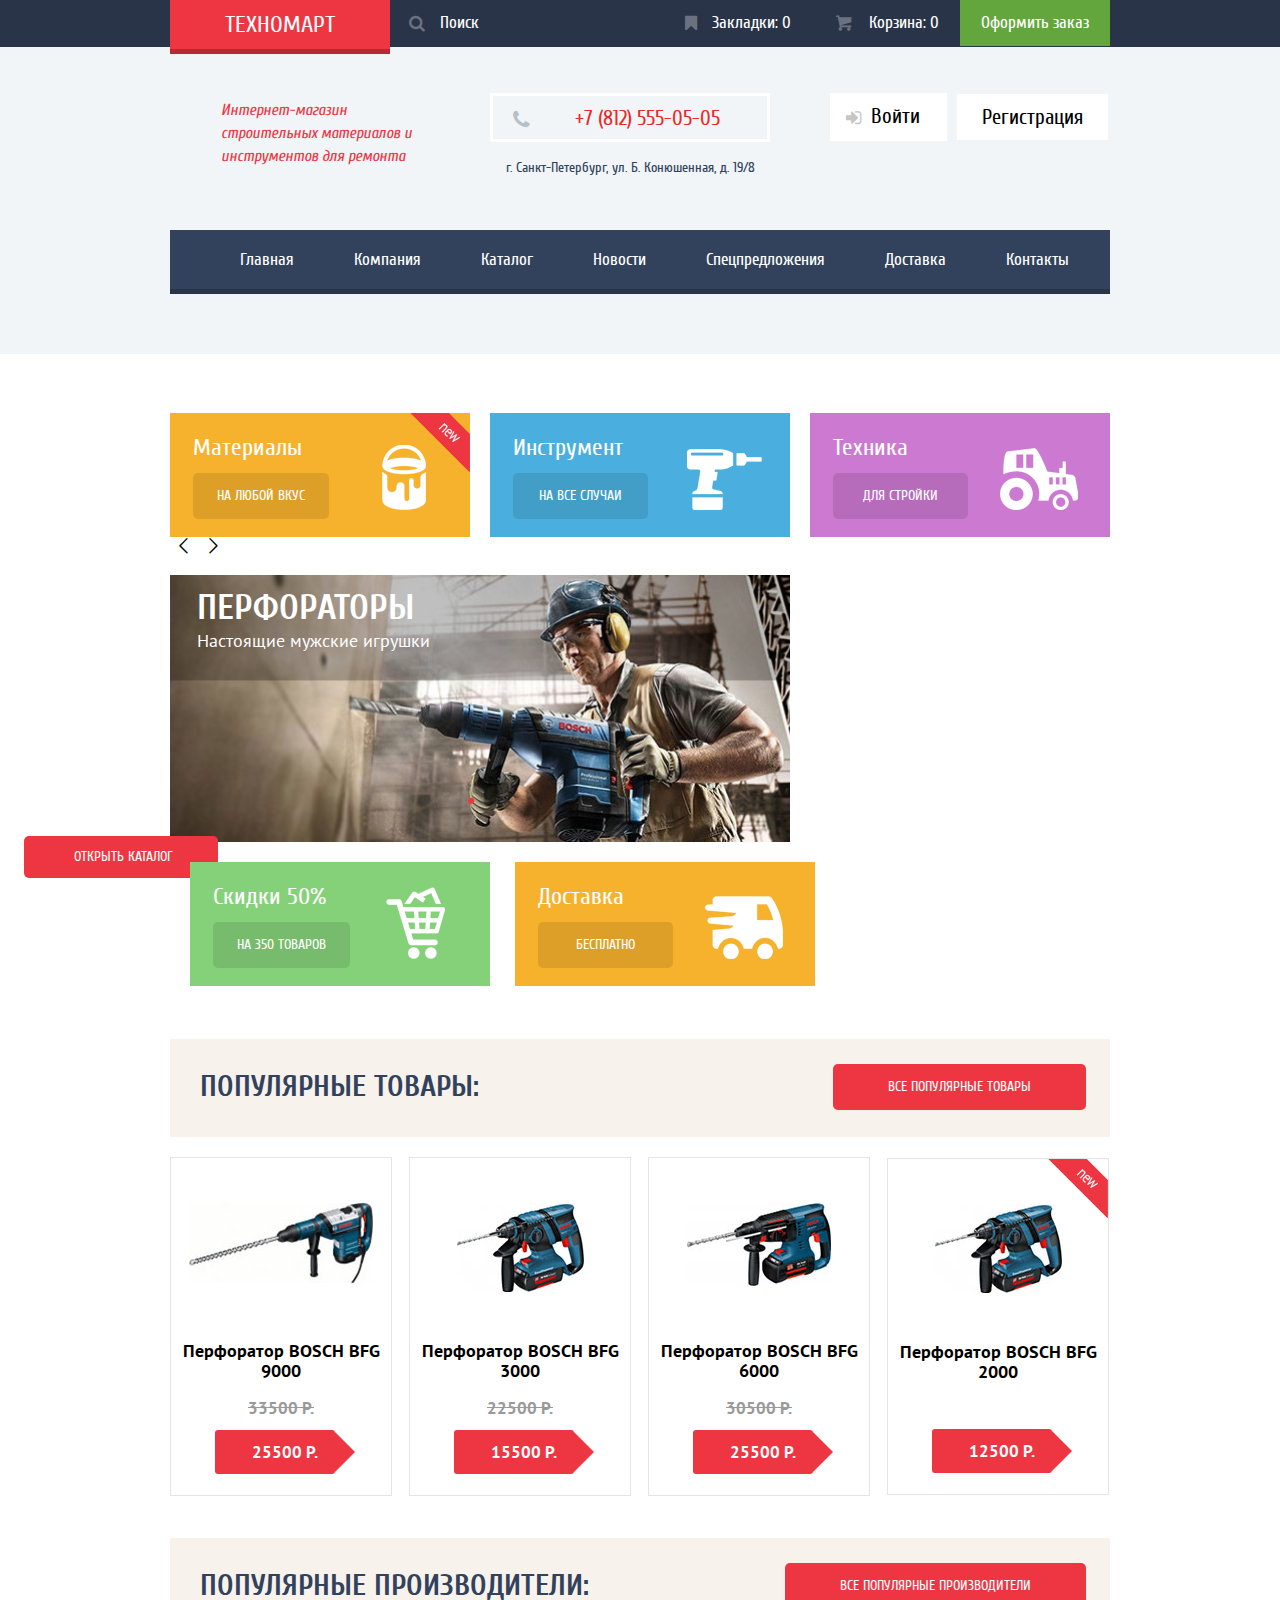
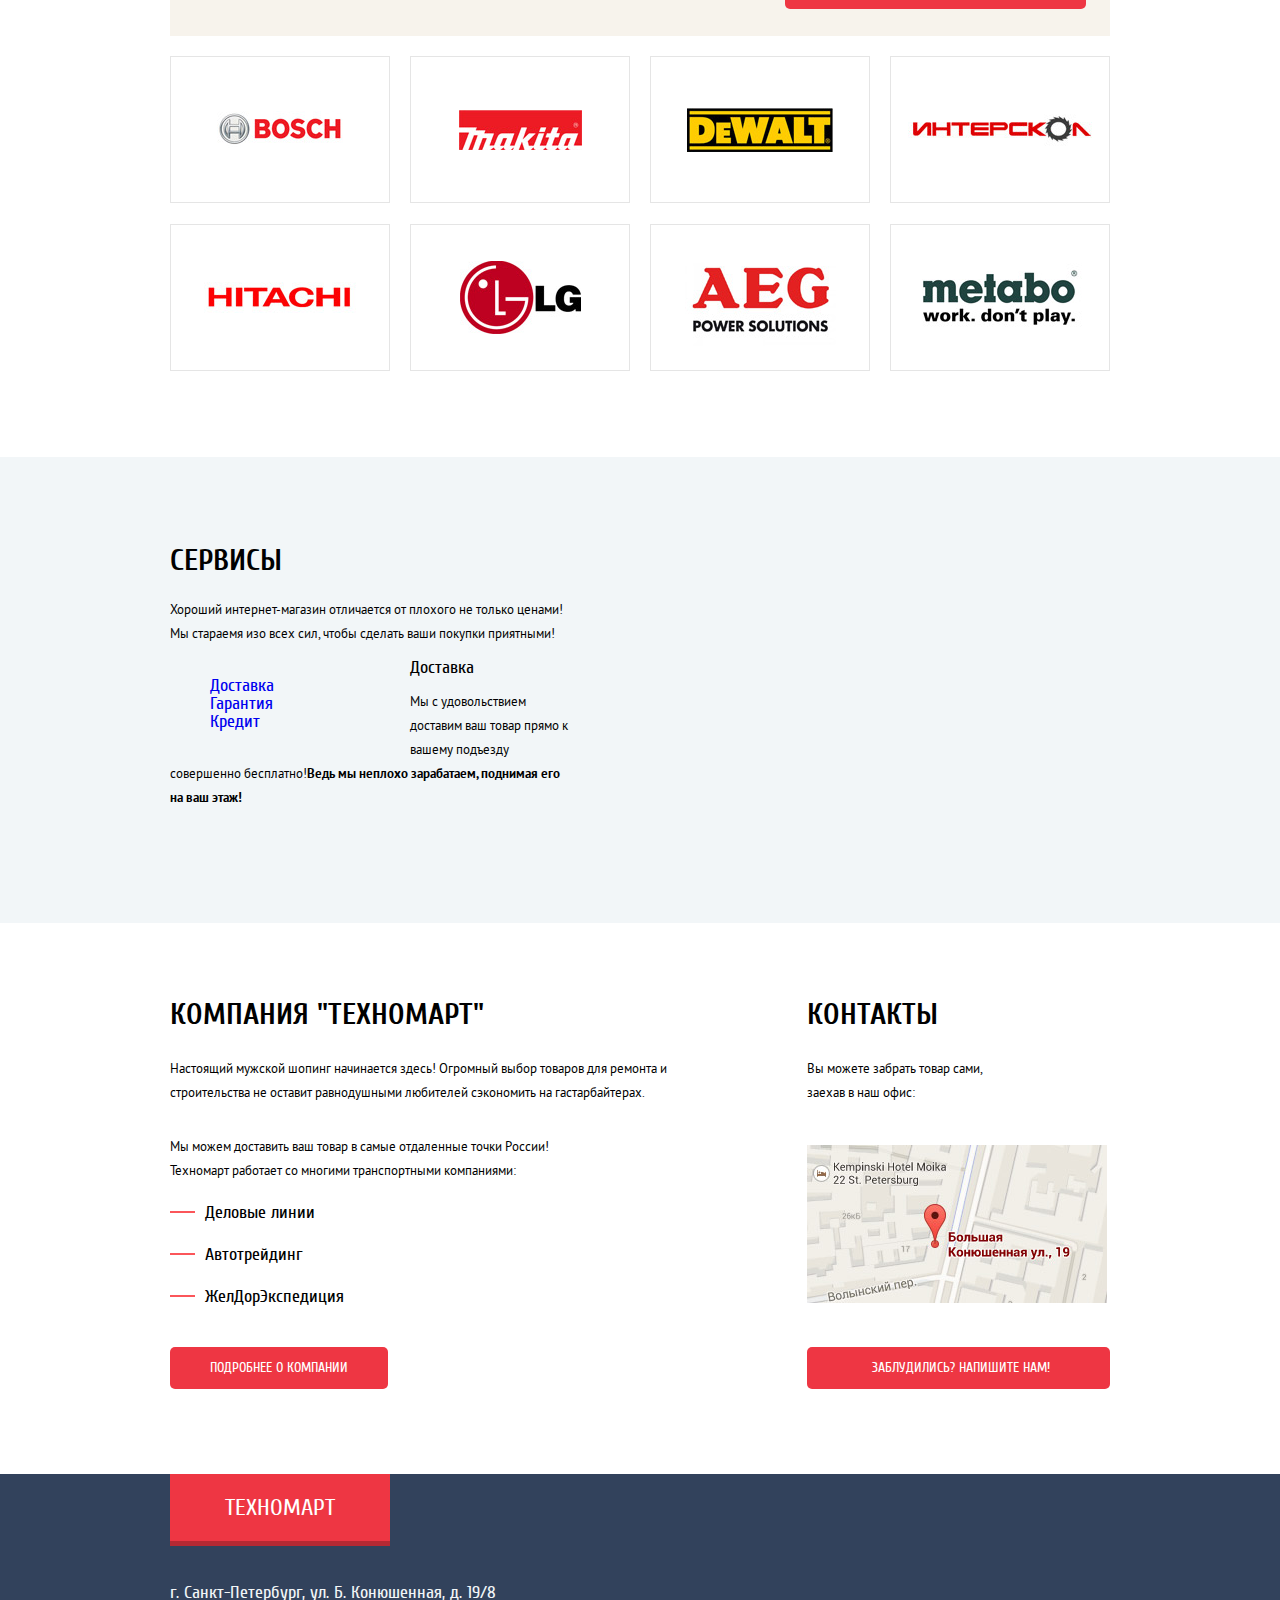
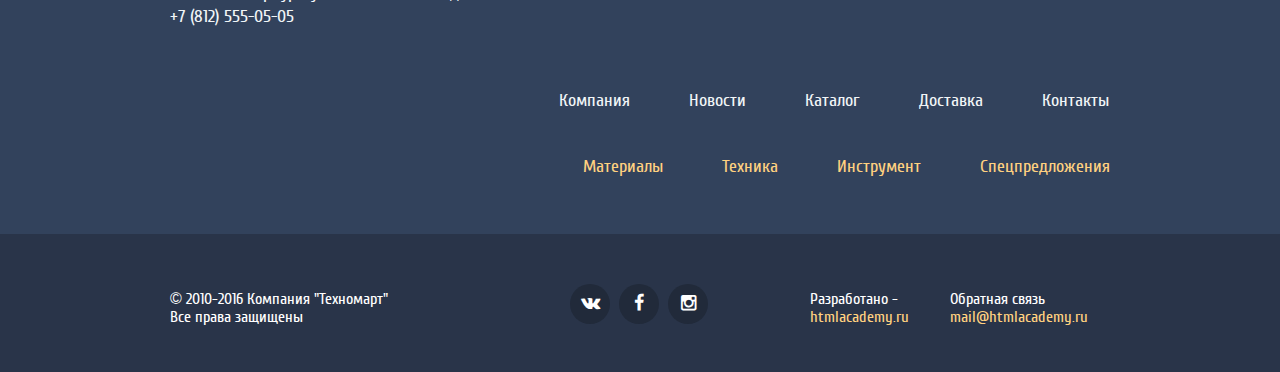
==== commit 19c6cb27: "Исправлены некоторые замечания" ====
--- a/index.html
+++ b/index.html
@@ -8,7 +8,7 @@
   <link href="https://fonts.googleapis.com/css?family=Cuprum:400,400italic,700&subset=cyrillic" rel="stylesheet" type="text/css">
   <link href="https://fonts.googleapis.com/css?family=PT+Sans:400,700&subset=latin,cyrillic" rel="stylesheet" type="text/css">
   <link rel="stylesheet" href="css/normalize.css">
-  <link rel="stylesheet" href="css/minimized-style.css">
+  <link rel="stylesheet" href="css/style.css">
 </head>
 
 <body>
--- a/css/style.css
+++ b/css/style.css
@@ -0,0 +1,1976 @@
+    @font-face {
+      font-weight: normal;
+      font-style: normal;
+      font-family: 'symbols-technomart';
+      src: url('../fonts/symbols-technomart.woff') format('woff'), url('../fonts/symbols-technomart.woff2') format('woff2');
+    }
+    @font-face {
+      font-weight: normal;
+      font-style: normal;
+      font-family: 'Cuprum';
+      src: url('../fonts/web/cuprum.woff') format('woff'), url('../fonts/web/cuprum.woff2') format('woff2');
+    }
+    @font-face {
+      font-weight: normal;
+      font-style: italic;
+      font-family: 'Cuprum';
+      src: url('../fonts/web/cuprumitalic.woff') format('woff'), url('../fonts/web/cuprumitalic.woff2') format('woff2');
+    }
+    @font-face {
+      font-weight: bold;
+      font-style: normal;
+      font-family: 'Cuprum';
+      src: url('../fonts/web/cuprumbold.woff') format('woff'), url('../fonts/web/cuprumbold.woff2') format('woff2');
+    }
+    @font-face {
+      font-weight: normal;
+      font-style: normal;
+      font-family: 'PT Sans';
+      src: url('../fonts/web/ptsans.woff') format('woff'), url('../fonts/web/ptsans.woff2') format('woff2');
+    }
+    @font-face {
+      font-weight: bold;
+      font-style: normal;
+      font-family: 'PT Sans';
+      src: url('../fonts/web/ptsansbold.woff') format('woff'), url('../fonts/web/ptsansbold.woff2') format('woff2');
+    }
+    [class^='icon-']::before, [class*=' icon-']::before {
+      display: inline-block;
+      vertical-align: middle;
+      width: 1em;
+      margin-right: 0.2em;
+      margin-left: 0.2em;
+      font-weight: normal;
+      line-height: 1em;
+      font-family: 'symbols-technomart';
+      text-align: center;
+      text-transform: none;
+      text-decoration: inherit;
+      font-style: normal;
+      font-variant: normal;
+      speak: none;
+    }
+    .icon-left::before {
+      content: '\3c';
+    }
+    /* '&lt;' */
+
+    .icon-right::before {
+      content: '\3e';
+    }
+    /* '&gt;' */
+
+    .icon-basket::before {
+      content: '\62';
+    }
+    /* 'b' */
+
+    .icon-facebook::before {
+      content: '\66';
+    }
+    /* 'f' */
+
+    .icon-twitter::before {
+      content: '\74';
+    }
+    /* 't' */
+
+    .icon-vk::before {
+      content: '\76';
+    }
+    /* 'v' */
+
+    .icon-up::before {
+      content: '\2c4';
+    }
+    /* '˄' */
+
+    .icon-down::before {
+      content: '\2c5';
+    }
+    /* '˅' */
+
+    .icon-left-big::before {
+      content: '\2190';
+    }
+    /* '←' */
+
+    .icon-right-big::before {
+      content: '\2192';
+    }
+    /* '→' */
+
+    .icon-login::before {
+      content: '\2386';
+    }
+    /* '⎆' */
+
+    .icon-logout::before {
+      content: '\241b';
+    }
+    /* '␛' */
+
+    .icon-up-dir::before {
+      content: '\25b2';
+    }
+    /* '▲' */
+
+    .icon-down-dir::before {
+      content: '\25bc';
+    }
+    /* '▼' */
+
+    .icon-circle::before {
+      content: '\25cb';
+    }
+    /* '○' */
+
+    .icon-circle-dot::before {
+      content: '\25cf';
+    }
+    /* '●' */
+
+    .icon-star::before {
+      content: '\2605';
+    }
+    /* '★' */
+
+    .icon-check-off::before {
+      content: '\2610';
+    }
+    /* '☐' */
+
+    .icon-check-on::before {
+      content: '\2611';
+    }
+    /* '☑' */
+
+    .icon-youtube::before {
+      content: '\f39e';
+    }
+    /* '' */
+
+    .icon-home::before {
+      content: '🏠';
+    }
+    /* '\1f3e0' */
+
+    .icon-user::before {
+      content: '👨';
+    }
+    /* '\1f468' */
+
+    .icon-phone::before {
+      content: '📞';
+    }
+    /* '\1f4de' */
+
+    .icon-instagramm::before {
+      content: '📷';
+    }
+    /* '\1f4f7' */
+
+    .icon-search::before {
+      content: '🔍';
+    }
+    .icon-bookmark::before {
+      content: '\1f516';
+    }
+    body {
+      margin: 0;
+      padding: 0;
+      background: #fff;
+      color: #000;
+      font-family: 'Cuprum', sans-serif, 'Arial';
+      font-size: 18px;
+      line-height: 18px;
+      font-weight: 400;
+    }
+    a {
+      text-decoration: none;
+    }
+    ul {
+      list-style-type: none;
+    }
+    .clearfix::after {
+      content: '';
+      display: table;
+      clear: both;
+    }
+    .container {
+      width: 940px;
+      margin: 0 auto;
+      padding: 0 10px;
+    }
+    .header-top, .footer-bottom {
+      background: #293449;
+    }
+    .main-navigation, .footer-top {
+      background: #32425c;
+    }
+    .header-top i::before {
+      color: #b7bfc8;
+      font-size: 17px;
+      line-height: 18px;
+    }
+    .header-top, .main-footer {
+      min-width: 960px;
+    }
+    .logo-wrapper {
+      position: relative;
+    }
+    .logo {
+      display: inline-block;
+      width: 220px;
+      -moz-box-sizing: border-box;
+      /* Для Firefox */
+      -webkit-box-sizing: border-box;
+      /* Для Safari и Chrome */
+      box-sizing: border-box;
+      padding: 13px 55px;
+      padding-bottom: 17px;
+      background: #ee3643;
+      -webkit-box-shadow: inset 0 -5px 0 0 rgba(0, 0, 0, 0.24);
+      -moz-box-shadow: inset 0 -5px 0 0 rgba(0, 0, 0, 0.24);
+      box-shadow: inset 0 -5px 0 0 rgba(0, 0, 0, 0.24);
+      color: #fff;
+      font-size: 24px;
+      line-height: 24px;
+      text-transform: uppercase;
+      text-align: center;
+      vertical-align: bottom;
+    }
+    .header {
+      position: absolute;
+    }
+    .header:hover {
+      background: #ca2c37;
+    }
+    .header:focus {
+      background: #ba2732;
+    }
+    .goods-search {
+      float: left;
+      margin-left: 220px;
+      position: relative;
+      width: 260px;
+    }
+    .search-form[type='search'] {
+      -moz-box-sizing: border-box;
+      /* Для Firefox */
+      -webkit-box-sizing: border-box;
+      /* Для Safari и Chrome */
+      box-sizing: border-box;
+      padding-top: 14px;
+      padding-bottom: 14px;
+      padding-left: 50px;
+      width: inherit;
+      background: #293449;
+      font-family: 'Cuprum', sans-serif, 'Arial';
+      color: #fff;
+      font-size: 17px;
+      line-height: 18px;
+      border: none;
+      /* Убираем рамку */
+      outline: none;
+      /* Убираем свечение в Chrome и Safari */
+      -webkit-appearance: none;
+      /* Убираем рамку в Chrome и Safari */
+    }
+    .search-form+.icon-search {
+      display: inline;
+    }
+    .goods-search .icon-search::before {
+      content: '🔍';
+      position: absolute;
+      top: 15px;
+      left: 15px;
+      color: #6a7180;
+    }
+    .goods-search .search-form[type='search']:focus {
+      background: #fff;
+      color: #585858;
+    }
+    .goods-search input[type='search']:focus+.icon-search:before {
+      color: #ee3643;
+    }
+    .search-form[type='search']::-webkit-input-placeholder {
+      color: #fff;
+      opacity: 1;
+    }
+    .search-form[type='search']::-moz-placeholder {
+      color: #fff;
+      opacity: 1;
+    }
+    .search-form[type='search']:-moz-placeholder {
+      color: #fff;
+      opacity: 1;
+    }
+    .search-form[type='search']:-ms-input-placeholder {
+      color: #fff;
+      opacity: 1;
+    }
+    .header-top i::before {
+      color: #6a7180;
+    }
+    .header-top i:hover::before {
+      color: #fff;
+    }
+    .icon-bookmark::before {
+      margin-right: 13px;
+    }
+    .icon-basket::before {
+      margin-right: 17px;
+    }
+    .goods-order .basket-full {
+      background: #ee3643;
+    }
+    .bookmark:hover {
+      background: #212a3a;
+      color: #fff;
+    }
+    .goods-order .basket-empty:hover {
+      background: #212a3a;
+      color: #fff;
+    }
+    .goods-order .basket-full:hover {
+      background: #ba2732;
+      color: #fff;
+    }
+    .goods-order a:focus:not(.make-order) {
+      background: #161d29;
+      color: #8b8e94;
+    }
+    .goods-order {
+      float: right;
+      margin: 0;
+      padding: 0;
+      font-size: 0;
+    }
+    .goods-order li {
+      display: inline-block;
+      vertical-align: top;
+      text-align: center;
+      font-size: 17px;
+      line-height: 18px;
+    }
+    .goods-order a {
+      display: block;
+      padding-top: 14px;
+      padding-bottom: 14px;
+      width: 150px;
+      color: #fff;
+    }
+    .goods-order .make-order {
+      background: #63a63e;
+    }
+    .goods-order .make-order:hover {
+      background: #5fbb2d;
+    }
+    .goods-order .make-order:focus {
+      background: #518534;
+      color: #b7c9af;
+    }
+    h1 {
+      color: #32425c;
+      font-family: 'Cuprum', sans-serif;
+      font-size: 30px;
+      line-height: 30px;
+      font-weight: 400;
+    }
+    .header-middle {
+      background: #f1f5f7;
+      padding-top: 46px;
+      padding-bottom: 60px;
+    }
+    .shop-presentation {
+      float: left;
+      max-width: 300px;
+      -moz-box-sizing: border-box;
+      /* Для Firefox */
+      -webkit-box-sizing: border-box;
+      /* Для Safari и Chrome */
+      box-sizing: border-box;
+      padding-left: 51px;
+      padding-right: 48px;
+      font-style: italic;
+      font-size: 16px;
+      line-height: 23px;
+      color: #ee3643;
+      margin-top: -10px;
+      margin-right: 20px;
+    }
+    .header-contacts {
+      float: left;
+    }
+    .phone {
+      display: inline-block;
+      border: 3px solid #fff;
+      text-align: center;
+      padding-top: 13px;
+      padding-bottom: 13px;
+      padding-left: 53px;
+      padding-right: 47px;
+      vertical-align: middle;
+      height: 17px;
+      color: #e9292a;
+      font-size: 21px;
+    }
+    .icon-phone {
+      position: relative;
+    }
+    .icon-phone::before {
+      content: '📞';
+      color: #b7bfc8;
+      -webkit-transform: translateX(-40px);
+      transform: translateX(-40px);
+    }
+    .header-contacts p {
+      font-size: 14px;
+      line-height: 24px;
+      color: #32425c;
+      text-align: center;
+    }
+    .user-block {
+      float: right;
+      padding: 0;
+      margin: 0;
+      font-size: 0;
+      min-width: 280px;
+    }
+    .user-block a {
+      font-size: 21px;
+      line-height: 18px;
+      color: #000;
+      background: #fff;
+    }
+    .login, .signup {
+      display: inline-block;
+      padding-top: 14px;
+      padding-bottom: 14px;
+      text-align: center;
+      vertical-align: middle;
+    }
+    .login {
+      padding-right: 27px;
+      padding-left: 16px;
+      margin-right: 10px;
+    }
+    .icon-login::before {
+      color: #c5c5c5;
+      font-size: 18px;
+      -webkit-transform: translateX(-5px);
+      transform: translateX(-5px);
+    }
+    .icon-login:hover::before {
+      color: #32425c;
+    }
+    .signup {
+      padding-left: 25px;
+      padding-right: 25px;
+    }
+    .login:hover, .signup:hover {
+      color: #f8c0c2;
+    }
+    .login:active, .signup:focus {
+      color: #c5c5c5;
+    }
+    .icon-login:hover::before {
+      color: #32425c;
+    }
+    .authorized-user a {
+      display: inline-block;
+      vertical-align: middle;
+      font-size: 21px;
+      line-height: 18px;
+      color: #000;
+      background: #fff;
+      padding-top: 14px;
+      padding-bottom: 14px;
+    }
+    .authorized-user a:hover {
+      color: #32425c;
+    }
+    .authorized-user a:focus {
+      color: #c5c5c5;
+    }
+    .username {
+      padding-left: 18px;
+      padding-right: 40px;
+    }
+    .icon-user::before {
+      -webkit-transform: translateX(-10px);
+      transform: translateX(-10px);
+    }
+    .icon-logout::before {
+      -webkit-transform: translateX(-10px);
+      transform: translateX(-10px);
+    }
+    .user-data {
+      position: relative;
+      padding-left: 20px;
+      font-size: 0;
+      margin: 0;
+    }
+    .user-data li {
+      margin-top: 15px;
+      margin-right: 30px;
+      display: inline-block;
+      vertical-align: middle;
+    }
+    .user-data a {
+      font-size: 16px;
+      line-height: 18px;
+      color: #32425c;
+      background: #f2f6f8;
+      text-decoration: underline;
+    }
+    .user-data a:hover {
+      color: #ee3643;
+    }
+    .user-data a:focus {
+      color: #c5cad0;
+    }
+    .user-data i::before {
+      position: absolute;
+      content: '';
+      width: 5px;
+      height: 5px;
+      border-radius: 50%;
+      background: #3f4e66;
+      bottom: 10px;
+    }
+    .authorized-user i::before {
+      color: #c5c5c5;
+    }
+    .authorized-user i:hover::before {
+      color: #32425c;
+    }
+    .main-navigation {
+      border-bottom: 5px solid #293449;
+      margin-top: 36px;
+      padding: 0;
+    }
+    .main-navigation ul {
+      margin: 0;
+      font-size: 0;
+    }
+    .main-navigation li {
+      display: inline-block;
+      vertical-align: middle;
+      font-size: 17px;
+      line-height: 17px;
+    }
+    .main-navigation a {
+      display: block;
+      padding: 21px 30px;
+      color: #fff;
+    }
+    .main-navigation a:hover {
+      background: #293449;
+    }
+    .main-navigation a:focus {
+      background: #293449;
+      color: #93969c;
+    }
+    .btn {
+      display: inline-block;
+      padding-top: 12px;
+      padding-bottom: 12px;
+      font-size: 14px;
+      line-height: 18px;
+      text-transform: uppercase;
+      color: #fff;
+      background: #ee3643;
+      border-radius: 5px;
+      vertical-align: middle;
+      text-align: center;
+    }
+    .goods-promo {
+      padding-top: 59px;
+      padding-bottom: 53px;
+    }
+    .goods-promo .title {
+      margin-left: 23px;
+      margin-top: 20px;
+      font-size: 24px;
+      line-height: 30px;
+      color: #fff;
+    }
+    .goods-promo article {
+      width: 300px;
+      height: 124px;
+      display: inline-block;
+      vertical-align: middle;
+      position: relative;
+    }
+    article .promo {
+      display: inline-block;
+      vertical-align: middle;
+      min-width: 87px;
+      padding: 14px 24px;
+      font-size: 14px;
+      line-height: 18px;
+      text-transform: uppercase;
+      text-align: center;
+      color: #fff;
+      margin-left: 23px;
+      margin-top: 10px;
+      background: rgba(0, 0, 0, 0.1);
+    }
+    article .promo:hover {
+      background: rgba(204, 204, 204, 0.1);
+    }
+    article .promo:focus {
+      font-size: 0;
+      background: rgba(178, 178, 178, 0.1);
+    }
+    .bucket-img {
+      position: absolute;
+      background: #f6b22d url('../img/sprite.png') no-repeat;
+      background-position: -391px -884px;
+      width: 44px;
+      height: 65px;
+      bottom: 27px;
+      left: 212px;
+    }
+    .materials {
+      background: #f6b22d;
+    }
+    .tools {
+      background: #4aafde;
+    }
+    .drill-img {
+      position: absolute;
+      background: #4aafde url('../img/sprite.png') no-repeat;
+      background-position: -216px -884px;
+      width: 75px;
+      height: 61px;
+      bottom: 27px;
+      left: 197px;
+    }
+    .machinery {
+      background: #cc79d1;
+    }
+    .tractor-img {
+      position: absolute;
+      background: #cc79d1 url('../img/sprite.png') no-repeat;
+      background-position: -118px -884px;
+      width: 78px;
+      height: 62px;
+      bottom: 27px;
+      left: 190px;
+    }
+    .discounts {
+      background: #85d179;
+      margin-top: 20px;
+      margin-left: 20px;
+    }
+    .cart-img {
+      position: absolute;
+      background: #85d179 url('../img/sprite.png') no-repeat;
+      background-position: -311px -963px;
+      width: 59px;
+      height: 72px;
+      bottom: 27px;
+      left: 196px;
+    }
+    .delivery {
+      background: #f6b22d;
+      margin-top: 20px;
+      margin-left: 20px;
+    }
+    .delivery-img {
+      position: absolute;
+      background: #f6b22d url('../img/sprite.png') no-repeat;
+      background-position: -20px -884px;
+      width: 78px;
+      height: 63px;
+      bottom: 27px;
+      left: 190px;
+    }
+    .materials, .tools {
+      margin-right: 15px;
+    }
+    .sliders {
+      position: relative;
+      float: left;
+    }
+    .slider {
+      margin-top: 20px;
+      width: 620px;
+      height: 267px;
+    }
+    .slider-one {
+      background: #918e8b url('../img/slider-1-image.jpg') no-repeat;
+      background-size: cover;
+      display: block;
+    }
+    .slider-two {
+      background: #918e8b url('../img/slider-2-image.jpg') no-repeat;
+      background-size: cover;
+      display: none;
+    }
+    .slide-content {
+      margin-left: 27px;
+      padding-top: 18px;
+    }
+    .slide-title {
+      font-family: 'Cuprum', sans-serif, 'Arial';
+      font-size: 36px;
+      line-height: 30px;
+      font-weight: 700;
+      text-transform: uppercase;
+      margin-top: 0;
+      margin-bottom: 6px;
+      color: #fff;
+    }
+    .slide-promo {
+      font-family: 'PT Sans', sans-serif, 'Arial';
+      font-size: 18px;
+      line-height: 24px;
+      margin-bottom: 23px;
+      color: #fff;
+    }
+    .slide-content .btn {
+      position: absolute;
+      padding-left: 49px;
+      padding-right: 45px;
+      min-width: 100px;
+      left: 24px;
+      bottom: 22px;
+    }
+    .slide-content .btn:hover {
+      background: #ca2c37;
+    }
+    .slide-content .btn:focus {
+      background: #ba2732;
+    }
+    .slider-controls {
+      position: absolute;
+      left: 50%;
+      bottom: 33px;
+      width: 120px;
+      height: 15px;
+      margin-left: -60px;
+      text-align: center;
+    }
+    .slider-controls i {
+      display: inline-block;
+      width: 6px;
+      height: 6px;
+      margin: 0 3px;
+      background: #fff;
+      border: 2px solid #fff;
+      vertical-align: top;
+      border-radius: 50%;
+      cursor: pointer;
+    }
+    .slider-controls .active {
+      background: #ee3643;
+    }
+    .slider::before {
+      position: absolute;
+      content: '\3c';
+      color: #fff;
+      left: 27px;
+      bottom: 45%;
+      font-size: 60px;
+      cursor: pointer;
+    }
+    .slider::after {
+      position: absolute;
+      content: '\3e';
+      color: #fff;
+      right: 22px;
+      bottom: 45%;
+      font-size: 60px;
+      cursor: pointer;
+    }
+    .popular-goods {
+      margin-bottom: 22px;
+    }
+    .popular-heading {
+      background: #f7f3ec;
+      margin-bottom: 20px;
+    }
+    .popular-category {
+      float: left;
+      font-size: 30px;
+      line-height: 30px;
+      color: #32425c;
+      text-transform: uppercase;
+      margin-top: 33px;
+      margin-bottom: 35px;
+      margin-left: 30px;
+    }
+    .popular-link {
+      float: right;
+      padding: 14px 55px;
+      margin-right: 24px;
+      margin-top: 25px;
+      margin-bottom: 25px;
+    }
+    .popular-link:hover {
+      background: #ca2c37;
+    }
+    .popular-link:focus {
+      background: #ba2732;
+    }
+    .catalogue-wrapper {
+      margin: 0;
+      padding: 0;
+      font-size: 0;
+    }
+    .catalogue-item-image {
+      position: relative;
+      display: inline-block;
+      vertical-align: middle;
+      width: 220px;
+      height: 100%;
+      margin-right: 17px;
+      margin-bottom: 20px;
+      font-family: 'PT Sans', sans-serif, 'Arial';
+      font-weight: 700;
+      border: 1px solid #e5e5e5;
+      -webkit-transition: 0.3s ease-in-out;
+      -moz-transition: 0.3s ease-in-out;
+      -o-transition: 0.3s ease-in-out;
+      transition: 0.3s ease-in-out;
+    }
+    .main-page:nth-child(4n) {
+      margin-right: 0;
+    }
+    .flag {
+      position: absolute;
+      top: 0;
+      right: 0;
+      width: 60px;
+      height: 59px;
+      overflow: hidden;
+      text-indent: -9999px;
+      display: none;
+    }
+    .flag-new {
+      background-image: url('../img/sprite.png');
+      background-position: -311px -884px;
+    }
+    .new-item {
+      display: block;
+    }
+    .catalogue-item-image .image {
+      margin-top: 45px;
+      margin-bottom: 50px;
+      width: 220px;
+      height: 88px;
+      text-align: center;
+      vertical-align: middle;
+    }
+    .catalog-item .image img {
+      max-width: 100%;
+    }
+    .item-title {
+      display: block;
+      font-size: 18px;
+      line-height: 20px;
+      text-align: center;
+      vertical-align: middle;
+      color: #000;
+    }
+    .discount {
+      display: block;
+      margin-top: 18px;
+      font-size: 17px;
+      line-height: 18px;
+      color: #999999;
+      text-decoration: line-through;
+      text-align: center;
+      vertical-align: middle;
+    }
+    .price {
+      position: relative;
+      display: inline-block;
+      vertical-align: middle;
+      padding-top: 13px;
+      padding-bottom: 13px;
+      padding-left: 37px;
+      padding-right: 17px;
+      margin-top: 13px;
+      margin-bottom: 21px;
+      margin-left: 44px;
+      background: #ee3643;
+      font-size: 17px;
+      line-height: 18px;
+      color: #fff;
+      border-radius: 3px;
+      cursor: pointer;
+    }
+    .catalogue-item-image .price::after {
+      content: '';
+      position: absolute;
+      top: 2px;
+      right: -40px;
+      width: 0;
+      height: 0;
+      border: 20px solid white;
+      border-left-color: #ee3643;
+    }
+    .catalogue-item-image:hover {
+      border: 1px solid #e5e5e5;
+      -webkit-box-shadow: 0 10px 25px 0 rgba(41, 52, 73, 0.5);
+      -moz-box-shadow: 0 10px 25px 0 rgba(41, 52, 73, 0.5);
+      box-shadow: 0 10px 25px 0 rgba(41, 52, 73, 0.5);
+    }
+    .popular-producers {
+      margin-bottom: 65px;
+    }
+    .producers-list {
+      padding: 0;
+      margin: 0;
+      font-size: 0;
+    }
+    .company-card {
+      display: inline-block;
+      width: 218px;
+      height: 145px;
+      margin-bottom: 21px;
+      margin-right: 20px;
+      text-align: center;
+      vertical-align: middle;
+      border: 1px solid #e5e5e5;
+      -webkit-transition: 0.2s ease-in-out;
+      -moz-transition: 0.2s ease-in-out;
+      -o-transition: 0.2s ease-in-out;
+      transition: 0.2s ease-in-out;
+    }
+    .company-card:nth-child(4n) {
+      margin-right: 0px;
+    }
+    .company-card::before {
+      content: '';
+      display: inline-block;
+      vertical-align: middle;
+      height: 100%;
+    }
+    .company-card:hover {
+      -webkit-box-shadow: 0 10px 25px 0 rgba(41, 52, 73, 0.5);
+      -moz-box-shadow: 0 10px 25px 0 rgba(41, 52, 73, 0.5);
+      box-shadow: 0 10px 25px 0 rgba(41, 52, 73, 0.5);
+    }
+    .company-card a:focus {
+      -webkit-box-shadow: 0 4px 10px 0 rgba(41, 52, 73, 0.5);
+      -moz-box-shadow: 0 4px 10px 0 rgba(41, 52, 73, 0.5);
+      box-shadow: 0 4px 10px 0 rgba(41, 52, 73, 0.5);
+      opacity: 0.3;
+    }
+    .company-card img {
+      background: #bfc2c9;
+      display: inline-block;
+      vertical-align: middle;
+    }
+    .services-promo {
+      background: #f2f6f8;
+      padding-bottom: 100px;
+      padding-top: 67px;
+    }
+    .services-title {
+      font-size: 30px;
+      line-height: 24px;
+      text-transform: uppercase;
+    }
+    .services-promo p {
+      width: 400px;
+      font-family: 'PT Sans', sans-serif, 'Arial';
+      font-weight: 400;
+      font-size: 13px;
+      line-height: 24px;
+    }
+    .left-tabs-column {
+      width: 240px;
+      float: left;
+    }
+    .right-tabs-column {
+      float: left;
+      margin-left: 80px;
+      width: 620px;
+    }
+    .tabs {
+      margin-top: 75px;
+    }
+    .tab-links {
+      position: relative;
+      margin: 0;
+      padding: 0;
+    }
+    .tab-links a {
+      display: block;
+      max-width: 223px;
+      height: 100%;
+      padding-left: 17px;
+      padding-top: 20px;
+      padding-bottom: 20px;
+      font-size: 21px;
+      line-height: 30px;
+      font-weight: 700;
+      color: #fff;
+      background: #32425c;
+      border-bottom: 1px solid #293449;
+      border-top: 1px solid #405069;
+    }
+    .tab-links a:hover {
+      background: #293449;
+    }
+    .tab-links a:focus {
+      background: #fff;
+      border: transparent;
+      color: #32425c;
+    }
+    .tab-links::after {
+      content: '';
+      position: absolute;
+      background-image: url('../img/sprite.png');
+      background-position: -275px -965px;
+      width: 10px;
+      height: 272px;
+      -webkit-transform: translate(230px, -240px);
+      transform: translate(230px, -240px);
+    }
+    .tab-content {
+      position: relative;
+    }
+    .tab-description {
+      position: absolute;
+      z-index: 100;
+      font-family: 'PT Sans', sans-serif, 'Arial';
+      font-weight: 400;
+      font-size: 13px;
+      line-height: 24px;
+    }
+    .tab-one {
+      visibility: visible;
+    }
+    .tab-one::after {
+      content: '';
+      position: absolute;
+      background: url('../img/sprite.png') no-repeat;
+      background-position: -20px -0px;
+      width: 446px;
+      height: 261px;
+      left: 175px;
+      top: 25px;
+      z-index: 0;
+      visibility: visible;
+    }
+    .tab-two {
+      visibility: hidden;
+    }
+    .tab-two::after {
+      content: '';
+      position: absolute;
+      background: url('../img/sprite.png') no-repeat;
+      background-position: -20px -581px;
+      width: 368px;
+      height: 283px;
+      left: 250px;
+      top: 25px;
+      z-index: 0;
+      visibility: hidden;
+    }
+    .tab-three {
+      visibility: hidden;
+    }
+    .tab-three::after {
+      content: '';
+      position: absolute;
+      background: url('../img/sprite.png') 100% 0 no-repeat;
+      background-position: -20px -281px;
+      width: 443px;
+      height: 280px;
+      left: 172px;
+      top: 25px;
+      z-index: 0;
+      visibility: hidden;
+    }
+    .tab-description .tab-title {
+      font-size: 36px;
+      line-height: 24px;
+      color: #293449;
+      text-transform: uppercase;
+    }
+    .tab-one .tab-description p {
+      width: 280px;
+    }
+    .tab-two .tab-description {
+      width: 380px;
+    }
+    .tab-three .tab-description {
+      width: 285px;
+    }
+    .tab-content p {
+      margin-top: 40px;
+    }
+    .tab-description b {
+      display: block;
+      font-weight: 400;
+    }
+    .request {
+      margin-top: 32px;
+      display: inline-block;
+      vertical-align: middle;
+      padding: 14px 45px;
+      font-size: 14px;
+    }
+    .request:hover {
+      background: #ca2c37;
+    }
+    .request:focus {
+      background: #ba2732;
+    }
+    .company-details {
+      padding-top: 80px;
+      padding-bottom: 85px;
+    }
+    .promo-content-column {
+      float: left;
+      width: 540px;
+    }
+    .address-column {
+      float: right;
+    }
+    .promo-content-column h2, .address-column h2 {
+      margin: 0;
+      padding: 0;
+      font-size: 30px;
+      line-height: 24px;
+      text-transform: uppercase;
+    }
+    .promo-content-column p, .address-column p {
+      font-family: 'PT Sans', sans-serif, 'Arial';
+      font-weight: 400;
+      font-size: 13px;
+      line-height: 24px;
+      margin-top: 30px;
+    }
+    .address-column .address-heading {
+      width: 180px;
+    }
+    .promo-content-column .partners {
+      font-family: 'Cuprum', sans-serif, 'Arial';
+      font-weight: 400;
+      font-size: 18px;
+      line-height: 20px;
+      margin: 0;
+      padding: 0;
+      margin-top: 20px;
+    }
+    .partners li {
+      padding-bottom: 22px;
+      padding-left: 35px;
+      position: relative;
+    }
+    .partners li:last-child {
+      padding-bottom: 0;
+    }
+    .partners li::before {
+      position: absolute;
+      top: 0;
+      left: 0px;
+      content: '';
+      width: 25px;
+      height: 2px;
+      background: #fb565a;
+      -webkit-transform: translateY(8px);
+      transform: translateY(8px);
+    }
+    .promo-content-column .btn {
+      margin-top: 40px;
+      padding-left: 40px;
+      padding-right: 40px;
+    }
+    .address-column .btn-contact-us {
+      display: inline-block;
+      vertical-align: middle;
+      text-align: center;
+      padding-left: 65px;
+      padding-right: 60px;
+      margin-top: 40px;
+      padding-top: 12px;
+      padding-bottom: 12px;
+      font-size: 14px;
+      line-height: 18px;
+      text-transform: uppercase;
+      color: #fff;
+      background: #ee3643;
+      border-radius: 5px;
+    }
+    .company-details .btn:hover,
+    .btn-contact-us:hover {
+      background: #ca2c37;
+    }
+    .company-details .btn:focus,
+    .btn-contact-us:focus {
+      background: #ba2732;
+    }
+    .address-column p {
+      margin-bottom: 40px;
+    }
+    .breadcrumbs {
+      font-size: 0;
+      margin: 0;
+      padding: 0;
+      position: relative;
+    }
+    .breadcrumbs li {
+      display: inline-block;
+      vertical-align: bottom;
+    }
+    .breadcrumbs a[href]::after {
+      position: absolute;
+      content: '\3e';
+      color: #c1c6ce;
+      font-size: 16px;
+      margin-left: 20px;
+    }
+    .breadcrumbs a {
+      display: block;
+      font-family: 'PT Sans', sans-serif, 'Arial';
+      font-size: 13px;
+      font-weight: 400;
+      text-transform: uppercase;
+      line-height: 18px;
+      padding-top: 25px;
+      padding-bottom: 25px;
+      padding-right: 41px;
+      color: #000;
+    }
+    .icon-home {
+      color: #c1c6ce;
+      font-size: 16px;
+    }
+    .catalogue-title {
+      background: #f7f3ec;
+      margin: 0;
+      margin-bottom: 20px;
+      font-family: 'Cuprum', sans-serif, 'Arial';
+      font-size: 30px;
+      line-height: 30px;
+      color: #32425c;
+      text-transform: uppercase;
+      padding-top: 33px;
+      padding-bottom: 35px;
+      padding-left: 30px;
+    }
+    .catalogue-content-left {
+      float: left;
+      width: 220px;
+    }
+    .catalogue-content-right {
+      float: right;
+      width: 700px;
+    }
+    .catalogue-filter {
+      width: 220px;
+    }
+    .range-category {
+      display: block;
+      padding-left: 19px;
+      padding-top: 14px;
+      padding-bottom: 15px;
+      font-family: 'PT Sans', sans-serif, 'Arial';
+      font-size: 13px;
+      line-height: 18px;
+      font-weight: 400;
+      text-transform: uppercase;
+      background: #f7f3ec;
+      margin-bottom: 13px;
+    }
+    .price-category {
+      display: block;
+      padding-bottom: 13px;
+      font-family: 'PT Sans', sans-serif, 'Arial';
+      font-size: 17px;
+      line-height: 30px;
+      font-weight: 700;
+      text-transform: uppercase;
+    }
+    .price-filter {
+      max-width: 220px;
+    }
+    .range-controls {
+      position: relative;
+      height: 20px;
+      background: #f7f3ec;
+      margin-bottom: 10px;
+      padding: 30px 15px;
+      border-radius: 5px;
+      overflow: hidden;
+    }
+    .range-controls .scale {
+      margin-top: 10px;
+      height: 2px;
+      background: #d7dcde;
+    }
+    .range-controls .bar {
+      height: 2px;
+      background: #00ca74;
+    }
+    .range-controls .toggle {
+      position: absolute;
+      top: 30px;
+      left: 20px;
+      width: 4px;
+      height: 4px;
+      border: 8px solid #edece9;
+      background: #ababab;
+      cursor: pointer;
+      border-radius: 50%;
+      -webkit-box-shadow: 0 2px 1px 0 #cfcfcf;
+      -moz-box-shadow: 0 2px 1px 0 #cfcfcf;
+      box-shadow: 0 2px 1px 0 #cfcfcf;
+    }
+    .range-controls .min-toggle {
+      left: 40px;
+    }
+    .range-controls .max-toggle {
+      left: 160px;
+    }
+    .price-controls {
+      position: relative;
+    }
+    .price-controls input {
+      width: 75px;
+      padding: 14px 10px;
+      border: none;
+      background: #f7f3ec;
+      font-size: 17px;
+      line-height: 18px;
+      font-family: 'PT Sans', sans-serif, 'Arial';
+      font-weight: 400;
+      text-align: center;
+      color: #283136;
+      border-radius: 5px;
+    }
+    .price-controls .min-price {
+      margin-right: 25px;
+    }
+    .price-controls {
+      white-space: nowrap;
+    }
+    .price-controls i::before {
+      position: absolute;
+      content: '';
+      left: 105px;
+      top: 20px;
+      height: 1px;
+      width: 10px;
+      background: #444;
+    }
+    .producers {
+      margin-top: 25px;
+      border-top: 1px solid #e5e5e5;
+      border-bottom: 1px solid #e5e5e5;
+    }
+    fieldset {
+      border: none;
+      margin: 0;
+      padding: 0;
+    }
+    legend {
+      padding-top: 20px;
+      padding-bottom: 21px;
+      font-family: 'PT Sans', sans-serif, 'Arial';
+      font-size: 17px;
+      line-height: 30px;
+      font-weight: 700;
+      text-transform: uppercase;
+    }
+    .catalogue-filter label {
+      display: block;
+      line-height: 18px;
+      cursor: pointer;
+      padding-bottom: 25px;
+      width: 220px;
+      font-family: 'PT Sans', sans-serif, 'Arial';
+      font-size: 15px;
+      line-height: 20px;
+      text-transform: uppercase;
+      font-weight: 400;
+    }
+    input[type='checkbox'], input[type='radio'] {
+      display: none;
+    }
+    input[type='radio']+label::before {
+      content: '\25cb';
+      font-family: 'symbols-technomart';
+      display: inline-block;
+      vertical-align: middle;
+      font-size: 28px;
+      font-weight: 400;
+      vertical-align: top;
+      margin-right: 12px;
+      color: #c1c1c1;
+    }
+    input[type='radio']+label:hover::before {
+      color: #b5b5b5;
+    }
+    input[type='radio']:disabled+label::before {
+      color: #e9e9e9;
+    }
+    input[type='radio']:checked+label::before {
+      content: '\25cf';
+      font-family: 'symbols-technomart';
+    }
+    input[type='checkbox']+label::before {
+      content: '\2610';
+      display: inline-block;
+      vertical-align: middle;
+      font-family: 'symbols-technomart';
+      font-size: 28px;
+      width: 28px;
+      margin-right: 8px;
+      color: #c1c1c1;
+    }
+    input[type='checkbox']:checked+label::before {
+      content: '\2611';
+      font-family: 'symbols-technomart';
+    }
+    input[type='checkbox']+label:hover::before {
+      color: #b5b5b5;
+    }
+    input[type='checkbox']:disabled+label::before {
+      color: #e9e9e9;
+    }
+    .supply-btn {
+      display: inline-block;
+      vertical-align: middle;
+      padding: 14px 39px;
+      background: #fff;
+      border: 1px solid #e5e5e5;
+      border-radius: 5px;
+      font-family: 'PT Sans', sans-serif, 'Arial';
+      font-size: 13px;
+      line-height: 18px;
+      text-transform: uppercase;
+      font-weight: 400;
+    }
+    .supply-btn[type='submit']:hover {
+      border: 1px solid #bdc6ca;
+    }
+    .supply-btn[type='submit']:focus {
+      border: none;
+      outline: none;
+      -webkit-appearance: none;
+      opacity: 1;
+      border: 1px solid #ee3643;
+    }
+    .sorting {
+      padding-bottom: 10px;
+    }
+    .sorting-title {
+      float: left;
+      width: 110px;
+    }
+    .sorting-category {
+      float: right;
+      max-width: 560px;
+      margin: 0;
+      padding: 0;
+      font-size: 0;
+    }
+    .sorting-category li {
+      display: inline-block;
+      vertical-align: middle;
+    }
+    .sorting-category a:not(.sorting-controls) {
+      font-family: 'PT Sans', sans-serif, 'Arial';
+      font-size: 13px;
+      line-height: 18px;
+      font-weight: 400;
+      vertical-align: middle;
+      color: #d4d1cb;
+      border-bottom: 1px dashed #ee3643;
+    }
+    .sorting-category a:hover:not(.sorting-controls) {
+      color: #000;
+      border-bottom: 1px solid #ee3643;
+    }
+    .sorting-category a:active:not(.sorting-controls) {
+      color: #f06870;
+      border-bottom: none;
+    }
+    .icon-up-dir::before, .icon-down-dir::before {
+      color: #d4d1cb;
+      font-size: 23px;
+      border-bottom: none;
+    }
+    .icon-up-dir:hover::before, .icon-down-dir:hover::before {
+      color: #000;
+    }
+    .icon-up-dir:active::before, .icon-down-dir:active::before {
+      color: #f06870;
+    }
+    .sorting-category li:first-child {
+      margin-right: 70px;
+    }
+    .sorting-category li:nth-child(2) {
+      margin-right: 65px;
+    }
+    .sorting-category li:nth-child(3) {
+      margin-right: 45px;
+    }
+    .catalogue-list {
+      margin-top: 20px;
+      width: 700px;
+    }
+    .no-discount .discount {
+      display: none;
+    }
+    .no-discount .price {
+      margin-top: 47px;
+    }
+    .inner-page:nth-child(3n) {
+      margin-right: 0;
+    }
+    .actions {
+      margin-top: 45px;
+      margin-bottom: 55px;
+      width: 220px;
+      height: 80px;
+      display: none;
+    }
+    .catalogue-item-image:hover .image {
+      display: none;
+    }
+    .catalogue-item-image:hover .actions {
+      display: block;
+    }
+    .actions a {
+      display: inline-block;
+      margin-left: 42px;
+      padding-bottom: 10px;
+      padding-top: 10px;
+      font-family: 'Cuprum', sans-serif, 'Arial';
+      font-size: 14px;
+      line-height: 18px;
+      text-transform: uppercase;
+      text-align: center;
+      vertical-align: middle;
+      border-radius: 5px;
+    }
+    .actions .buy {
+      background: #63a63e;
+      border-bottom: 3px solid #367315;
+      color: #fff;
+      width: 140px;
+      margin-bottom: 8px;
+    }
+    .actions .buy:hover {
+      background: #5fbb2d;
+    }
+    .actions .buy:focus {
+      background: #518534;
+    }
+    .buy .icon-basket::before {
+      -webkit-transform: translateX(-17px);
+      transform: translateX(-17px);
+    }
+    .actions .bookmark {
+      width: 134px;
+      border: 3px solid #63a63e;
+      color: #32425c;
+      background: #fff;
+    }
+    .actions .bookmark:hover {
+      border: 3px solid #32425c;
+    }
+    .actions .bookmark:focus {
+      border: 3px solid #c1c6ce;
+      color: #d0d2d6;
+    }
+    .paginator {
+      margin-right: 0;
+      padding: 0;
+      margin-top: 53px;
+      margin-bottom: 60px;
+    }
+    .paginator li {
+      display: inline-block;
+      text-align: center;
+      vertical-align: middle;
+    }
+    .paginator a {
+      display: block;
+      font-family: 'PT Sans', sans-serif, 'Arial';
+      font-size: 13px;
+      line-height: 18px;
+      color: #000;
+      margin-right: 10px;
+      border: 1px solid #e5e5e5;
+      border-radius: 5px;
+    }
+    .paginator a:hover {
+      border: 1px solid #bdc6ca;
+    }
+    .paginator a:focus {
+      border: 1px solid #ee3643;
+    }
+    .page {
+      padding: 10px 16px;
+    }
+    .next {
+      padding: 10px 32px;
+    }
+    .current {
+      background: #ee3643;
+      color: #fef5f6;
+    }
+    .goods-description {
+      background: #f2f6f8;
+      padding-top: 65px;
+      padding-bottom: 70px;
+    }
+    .catalogue-info {
+      font-family: 'Cuprum', sans-serif, 'Arial';
+      font-size: 30px;
+      line-height: 24px;
+      text-transform: uppercase;
+      padding: 0;
+      margin-bottom: 30px;
+    }
+    .goods-description p {
+      font-family: 'PT Sans', sans-serif, 'Arial';
+      font-size: 13px;
+      line-height: 24px;
+      text-transform: none;
+    }
+    .catalogue-footer {
+      margin-top: 0;
+    }
+    .footer-top {
+      padding-bottom: 55px;
+    }
+    .footer-contacts {
+      float: left;
+      width: 328px;
+    }
+    .footer {
+      padding: 22px 42px;
+      padding-bottom: 26px;
+      text-align: center;
+    }
+    .footer-contacts p {
+      font-size: 18px;
+      line-height: 24px;
+      color: #f1f5f7;
+      margin-top: 35px;
+    }
+    .footer-navigation {
+      float: right;
+      margin-left: 50px;
+    }
+    .site-navigation ul {
+      margin: 0;
+      font-size: 0;
+      padding: 42px 0px;
+      padding-left: 13px;
+    }
+    .site-navigation li {
+      display: inline-block;
+      vertical-align: middle;
+      font-size: 18px;
+      line-height: 24px;
+      margin-right: 59px;
+      color: #f1f5f7;
+    }
+    .site-navigation li:last-child {
+      margin-right: -1px;
+    }
+    .site-navigation a {
+      color: #f1f5f7;
+    }
+    .site-navigation a:hover {
+      text-decoration: underline;
+    }
+    .site-navigation a:focus {
+      color: #77808f;
+    }
+    .goods-navigation ul {
+      margin: 0;
+      font-size: 0;
+      padding-left: 37px;
+      padding-right: 0;
+    }
+    .goods-navigation li {
+      display: inline-block;
+      vertical-align: middle;
+      font-size: 18px;
+      line-height: 24px;
+      margin-right: 59px;
+    }
+    .goods-navigation li:last-child {
+      margin-right: 0;
+    }
+    .goods-navigation a {
+      color: #ffd180;
+    }
+    .goods-navigation a:hover {
+      text-decoration: underline;
+    }
+    .goods-navigation a:focus {
+      color: #a6906e;
+    }
+    .footer-bottom {
+      font-size: 16px;
+      line-height: 18px;
+      padding-top: 40px;
+      padding-bottom: 30px;
+    }
+    .footer-copyright {
+      float: left;
+      width: 240px;
+    }
+    .footer-copyright p {
+      color: #fff;
+    }
+    .footer-social {
+      float: left;
+      margin-left: 160px;
+      margin-top: 10px;
+    }
+    .social-btn {
+      margin-right: 5px;
+      width: 40px;
+      height: 40px;
+      border-radius: 50%;
+      display: inline-block;
+      vertical-align: bottom;
+      text-align: center;
+      font-size: 0;
+      background: #212a3a;
+    }
+    .social-btn i::before {
+      color: #fff;
+      font-size: 18px;
+      margin-top: 10px;
+    }
+    .social-btn b {
+      display: none;
+    }
+    .social-btn:hover {
+      background: #ee3643;
+    }
+    .footer-feedback, .footer-developers {
+      float: right;
+      width: 140px;
+      color: #fff;
+    }
+    .footer-feedback {
+      margin-right: 20px;
+    }
+    .footer-developers {
+      padding-left: 10px;
+    }
+    .footer-feedback a, .footer-developers a {
+      color: #ffd180;
+    }
+    .footer-feedback a:hover, .footer-developers a:hover {
+      text-decoration: underline;
+    }
+    .footer-feedback a:focus, .footer-developers a:focus {
+      color: #ee3643;
+    }
+    .modal-content-contact {
+      position: fixed;
+      width: 620px;
+      padding-top: 50px;
+      background: #fff;
+      border-top: 8px solid #ee3643;
+      -webkit-box-shadow: 0 20px 40px 0 rgba(0, 1, 1, 0.75);
+      -moz-box-shadow: 0 20px 40px 0 rgba(0, 1, 1, 0.75);
+      box-shadow: 0 20px 40px 0 rgba(0, 1, 1, 0.75);
+      top: 50%;
+      left: 50%;
+      z-index: 200;
+      margin-top: -250px;
+      margin-left: -310px;
+      visibility: hidden;
+    }
+    .modal-content-show {
+      display: block;
+    }
+    .modal-content-close {
+      border: 0;
+      outline: 0;
+      font-size: 0;
+      cursor: pointer;
+      background: url('../img/sprite.png');
+      background-position: -408px -603px;
+      width: 21px;
+      height: 21px;
+      -webkit-transform: translate(590px, -50px);
+      transform: translate(590px, -50px);
+    }
+    .modal-form-wrapper {
+      padding-left: 80px;
+      padding-right: 80px;
+    }
+    .name[type='text'], .email[type='email'] {
+      width: 186px;
+      padding: 10px 15px;
+      border: 0;
+      outline: 0;
+      border: 2px solid #d7dcde;
+      margin-top: 12px;
+      font-family: 'PT Sans', sans-serif, 'Arial';
+      font-size: 13px;
+      line-height: 18px;
+      color: #999999;
+      border-radius: 5px;
+    }
+    .write-us input:focus, .write-us textarea:focus {
+      border-color: #bdc6ca;
+    }
+    .write-us label+input {
+      display: block;
+    }
+    .write-us label+textarea {
+      display: block;
+    }
+    .write-us textarea {
+      width: 426px;
+      border: 0;
+      outline: 0;
+      padding: 10px 15px;
+      border: 2px solid #d7dcde;
+      margin-top: 12px;
+      font-family: 'PT Sans', sans-serif, 'Arial';
+      font-size: 13px;
+      line-height: 18px;
+      color: #999999;
+      border-radius: 5px;
+    }
+    .left-form-column {
+      float: left;
+      margin-bottom: 30px;
+    }
+    .right-form-column {
+      float: right;
+      margin-bottom: 30px;
+    }
+    .modal-content-button {
+      padding-top: 40px;
+      padding-bottom: 40px;
+      margin-top: 40px;
+      background: #f1f1f1;
+    }
+    .modal-content-button .btn {
+      width: 100%;
+      border: 0;
+      outline: 0;
+      cursor: pointer;
+    }
+    .modal-content-button .btn:hover {
+      background: #ca2c37;
+    }
+    .modal-content-button .btn:focus {
+      background: #ba2732;
+    }
+    .write-us b {
+      font-weight: 400;
+    }
+    .modal-content-order {
+      position: fixed;
+      width: 620px;
+      padding-top: 50px;
+      background: #fff;
+      border-top: 8px solid #ee3643;
+      -webkit-box-shadow: 0 20px 40px 0 rgba(0, 1, 1, 0.75);
+      -moz-box-shadow: 0 20px 40px 0 rgba(0, 1, 1, 0.75);
+      box-shadow: 0 20px 40px 0 rgba(0, 1, 1, 0.75);
+      top: 50%;
+      left: 50%;
+      z-index: 200;
+      margin-top: -250px;
+      margin-left: -310px;
+      visibility: hidden;
+    }
+    .modal-content-order .icon-add {
+      width: 65px;
+      height: 65px;
+      border-radius: 50%;
+      background: #63a63e;
+      display: inline-block;
+      vertical-align: middle;
+    }
+    .modal-content-order h2 {
+      margin: 0 auto;
+      font-size: 30px;
+      line-height: 18px;
+      font-weight: 400;
+      display: inline-block;
+      vertical-align: middle;
+      margin-left: 35px;
+    }
+    .icon-add::before {
+      content: '';
+      background: url('../img/sprite.png');
+      background-position: -215px -964px;
+      width: 39px;
+      height: 30px;
+      text-align: center;
+      transform: translate(10px, 15px);
+    }
+    .add-basket-actions {
+      margin-top: 50px;
+      padding-top: 40px;
+      padding-bottom: 40px;
+      background: #f1f1f1;
+    }
+    .add-basket-actions a {
+      display: inline-block;
+      vertical-align: middle;
+      width: 220px;
+    }
+    .add-basket-actions .purchase {
+      background: #fff;
+      color: #000;
+      margin-left: 15px;
+    }
+    .add-basket-actions .modal-make-order:focus {
+      background: #ba2732;
+    }
+    .add-basket-actions .purchase:hover {
+      color: #f8c0c2;
+      background: #fff;
+    }
+    .add-basket-actions .purchase:focus {
+      color: #c5c5c5;
+      background: #fff;
+    }
+    .modal-content-map {
+      position: fixed;
+      width: 600px;
+      height: 450px;
+      top: 50%;
+      left: 50%;
+      margin-top: -250px;
+      margin-left: -300px;
+      -webkit-box-shadow: 0 10px 16px 8px rgba(35, 31, 32, 0.5);
+      -moz-box-shadow: 0 10px 16px 8px rgba(35, 31, 32, 0.5);
+      box-shadow: 0 10px 16px 8px rgba(35, 31, 32, 0.5);
+      z-index: 200;
+      visibility: hidden;
+    }
+    .modal-content-map .modal-content-close {
+      -webkit-transform: translate(610px, -450px);
+      transform: translate(610px, -450px);
+    }
+    .modal-overlay {
+      position: fixed;
+      top: 0;
+      left: 0;
+      z-index: 150;
+      width: 100%;
+      height: 100%;
+      background: rgba(0, 0, 0, 0.3);
+    }
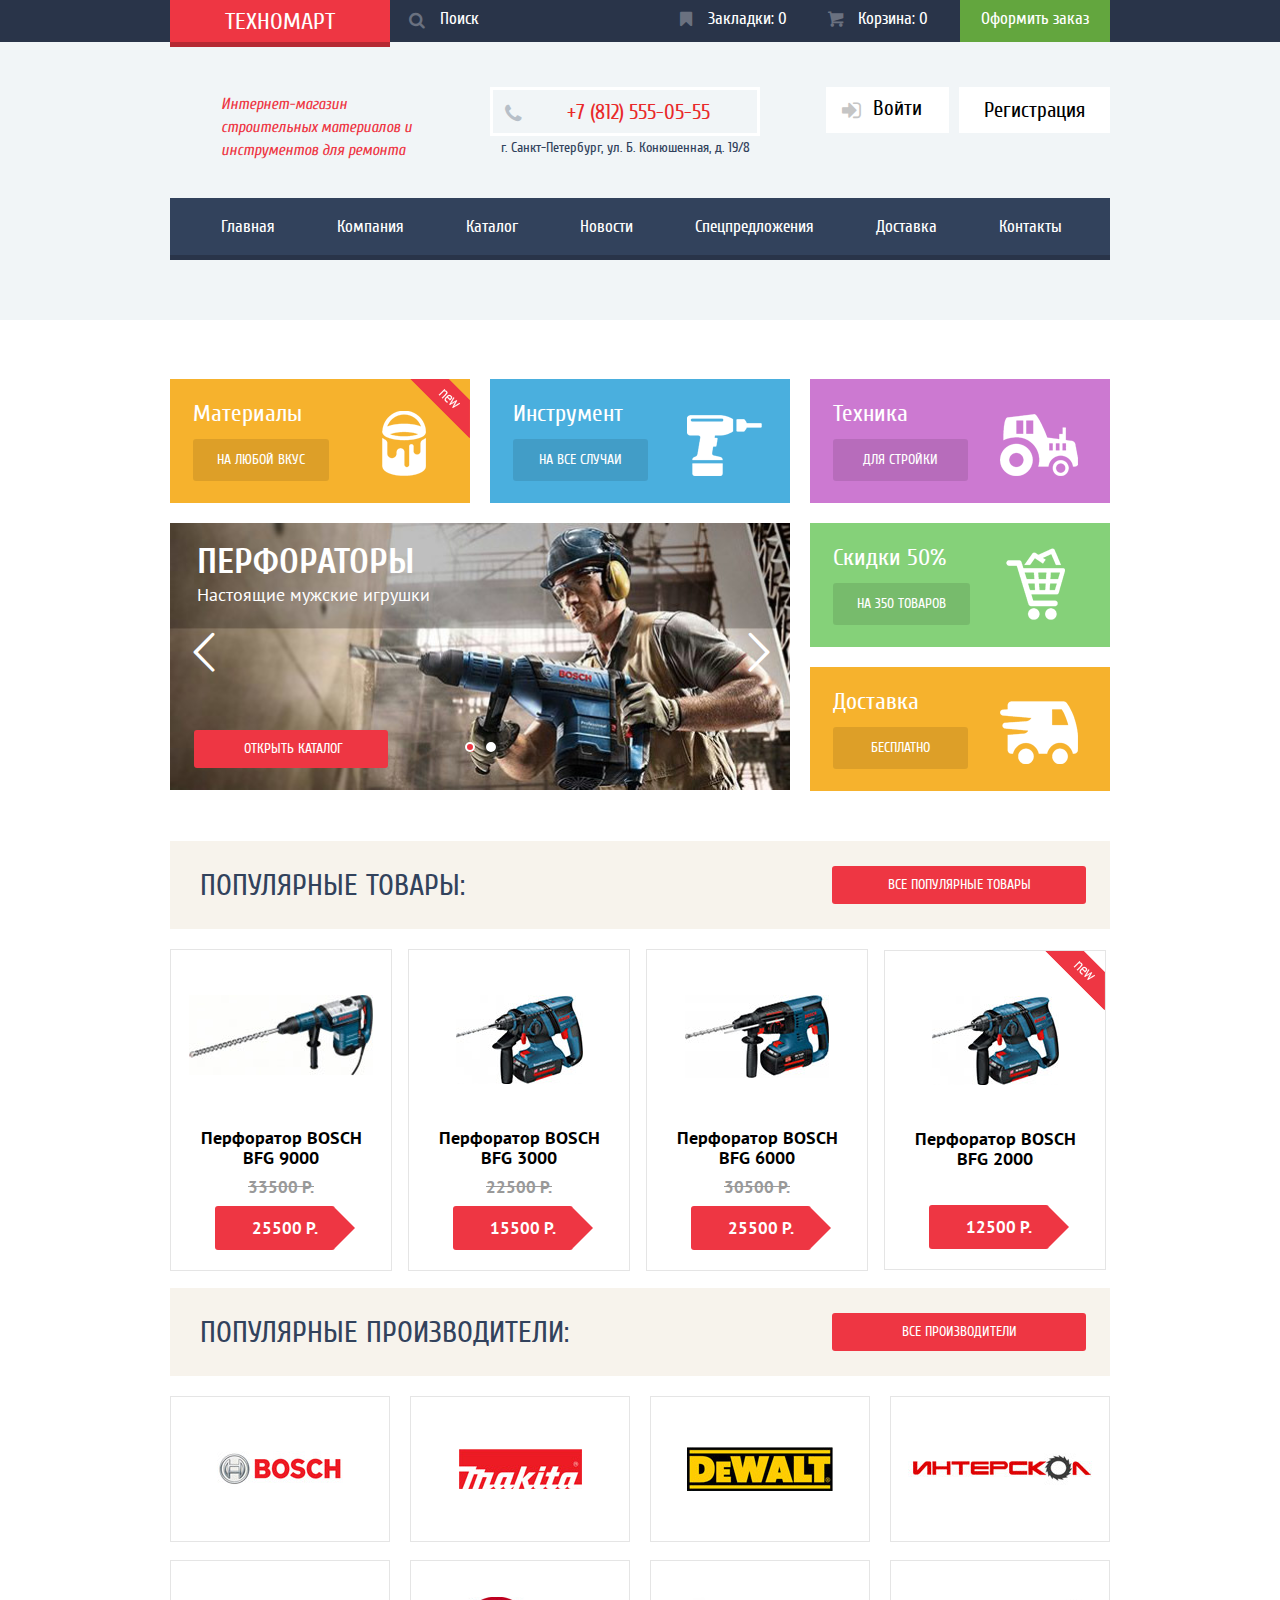
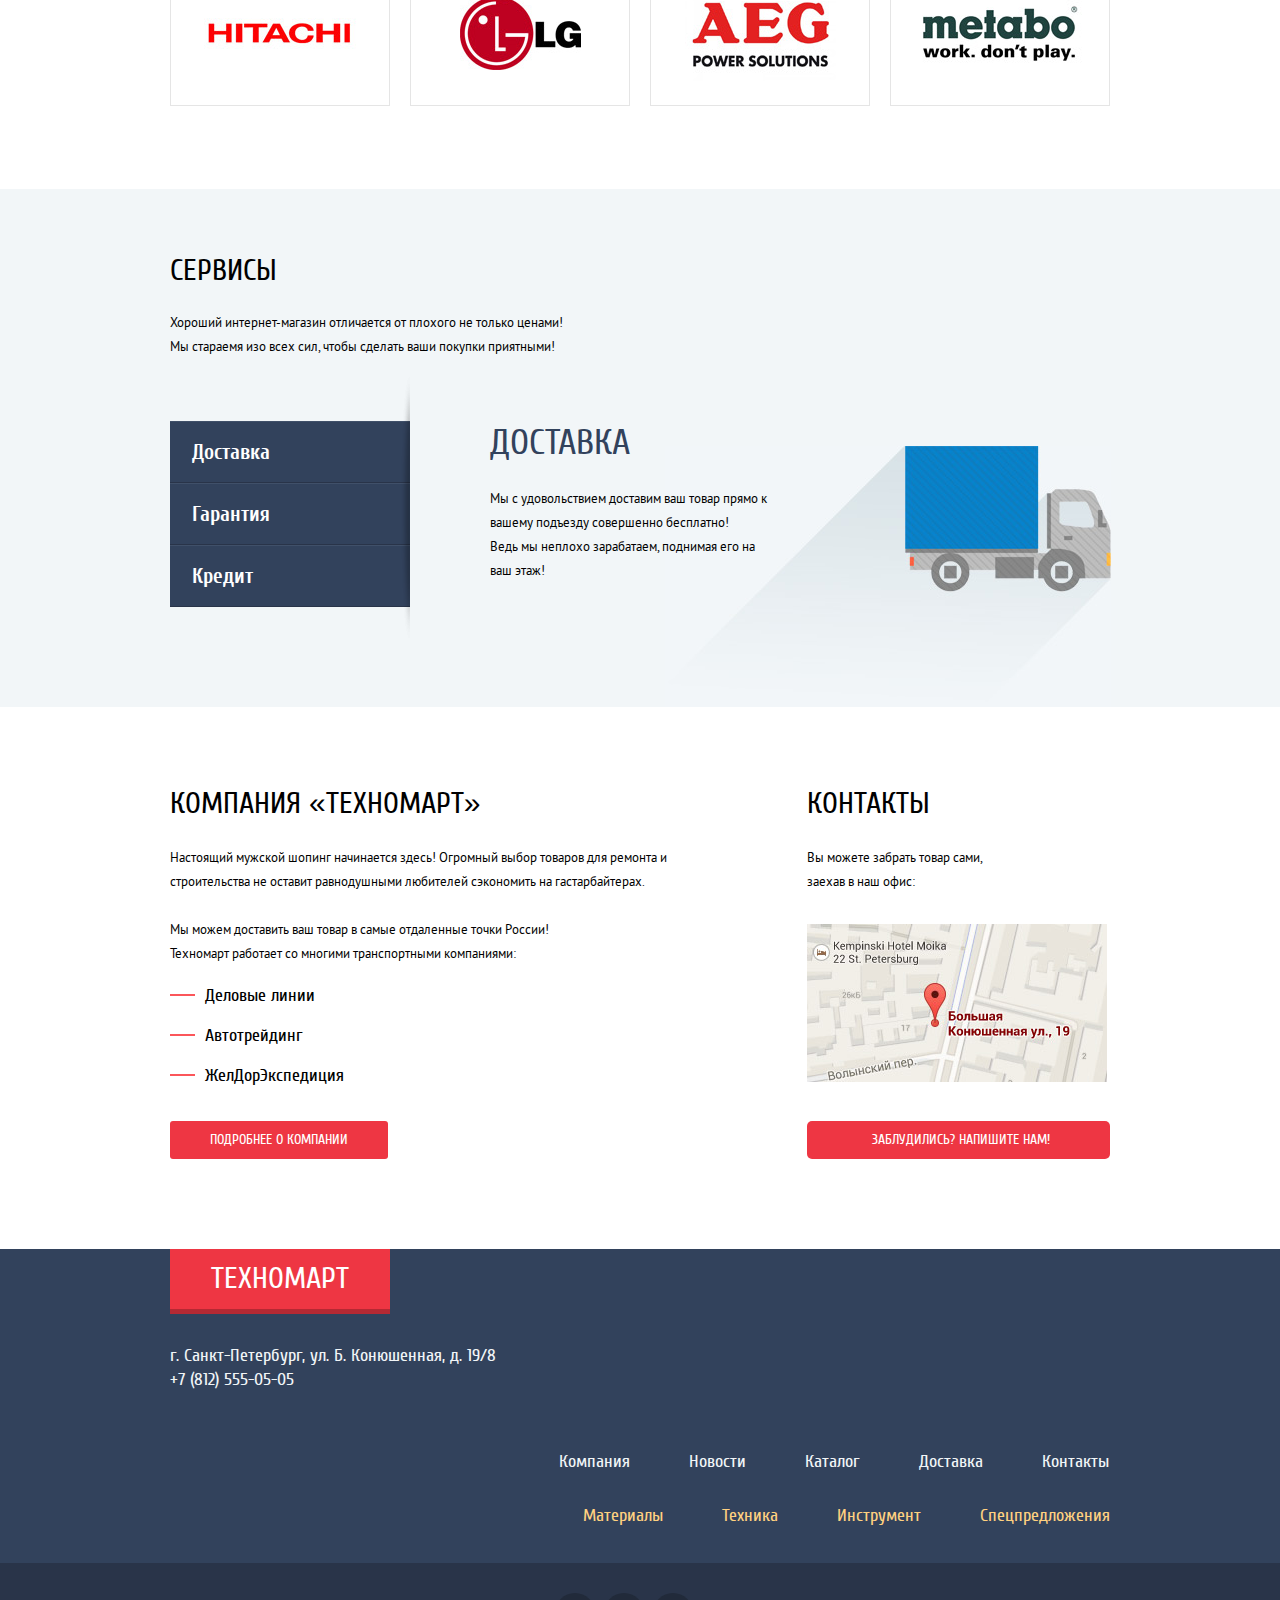
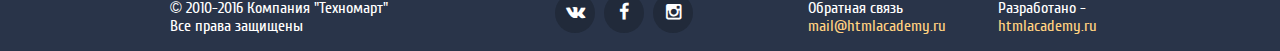
==== commit 68c99641: "Завершена верстка проекта" ====
--- a/index.html
+++ b/index.html
@@ -8,7 +8,7 @@
   <link href="https://fonts.googleapis.com/css?family=Cuprum:400,400italic,700&subset=cyrillic" rel="stylesheet" type="text/css">
   <link href="https://fonts.googleapis.com/css?family=PT+Sans:400,700&subset=latin,cyrillic" rel="stylesheet" type="text/css">
   <link rel="stylesheet" href="css/normalize.css">
-  <link rel="stylesheet" href="css/style.css">
+  <link rel="stylesheet" href="css/minimized-style.css">
 </head>
 
 <body>
@@ -41,7 +41,7 @@
           <p>Интернет-магазин строительных материалов и инструментов для ремонта</p>
         </div>
         <div class="header-contacts">
-          <span class="phone"><i class="icon-phone"></i>+7 (812) 555-05-05</span>
+          <span class="phone"><i class="icon-phone"></i>+7 (812) 555-05-55</span>
           <p>г. Санкт-Петербург, ул. Б. Конюшенная, д. 19/8</p>
         </div>
         <div class="user-block">
@@ -199,7 +199,7 @@
       <section class="popular-producers">
         <div class="popular-heading clearfix">
           <h2 class="popular-category">Популярные производители:</h2>
-          <a class="btn popular-link" href="#">Все популярные производители</a>
+          <a class="btn popular-link" href="#">Все производители</a>
         </div>
         <ul class="producers-list">
           <li class="company-card">
@@ -240,7 +240,7 @@
                 <li><a class="tab-control-one" href="#">Доставка</a></li>
                 <li><a class="tab-control-two" href="#">Гарантия</a></li>
                 <li><a class="tab-control-three" href="#">Кредит</a></li>
-             </ul>
+              </ul>
             </div>
             <div class="right-sliders-column">
               <div class="sliders-column-content">
@@ -272,9 +272,9 @@
     <section class="company-details">
       <div class="container clearfix">
         <div class="promo-content-column">
-          <h2>Компания "Техномарт"</h2>
+          <h2>Компания «Техномарт»</h2>
           <p>Настоящий мужской шопинг начинается здесь! Огромный выбор товаров для ремонта и строительства не оставит равнодушными любителей сэкономить на гастарбайтерах.</p>
-          <p>Мы можем доставить ваш товар в самые отдаленные точки России!
+          <p class="promo-partners">Мы можем доставить ваш товар в самые отдаленные точки России!
             <br> Техномарт работает со многими транспортными компаниями:</p>
           <ul class="partners">
             <li>Деловые линии</li>
@@ -390,11 +390,7 @@
     <button class="modal-content-close" type="button" title="Закрыть">Закрыть</button>
   </div>
   <div class="modal-overlay" hidden></div>
-  <script src="js/polifylls.js"></script>
-  <script src="js/showhide-elements-component.js"></script>
-  <script src="js/showhide-tabs-component.js"></script>
-  <script src="js/showhide-promoslider-component.js"></script>
-  <script src="js/showhide-elements-for-index_html.js"></script>
+  <script src="js/short-version-for-index_html.js"></script>
 </body>
 
 </html>
--- a/css/minimized-style.css
+++ b/css/minimized-style.css
@@ -0,0 +1,2185 @@
+@font-face {
+    font-weight: 400;
+    font-style: normal;
+    font-family: 'symbols-technomart';
+    src: url(../fonts/symbols-technomart.woff) format('woff'),url(../fonts/symbols-technomart.woff2) format('woff2')
+}
+
+@font-face {
+    font-weight:400;font-style:normal;font-family:'Cuprum';src:url(../fonts/web/cuprum.woff) format('woff'),url(../fonts/web/cuprum.woff2) format('woff2')
+}
+
+@font-face {
+    font-weight:400;font-style:italic;font-family:'Cuprum';src:url(../fonts/web/cuprumitalic.woff) format('woff'),url(../fonts/web/cuprumitalic.woff2) format('woff2')
+}
+
+@font-face {
+    font-weight:700;font-style:normal;font-family:'Cuprum';src:url(../fonts/web/cuprumbold.woff) format('woff'),url(../fonts/web/cuprumbold.woff2) format('woff2')
+}
+
+@font-face {
+    font-weight:400;font-style:normal;font-family:'PT Sans';src:url(../fonts/web/ptsans.woff) format('woff'),url(../fonts/web/ptsans.woff2) format('woff2')
+}
+
+@font-face {
+    font-weight:700;font-style:normal;font-family:'PT Sans';src:url(../fonts/web/ptsansbold.woff) format('woff'),url(../fonts/web/ptsansbold.woff2) format('woff2')
+}
+
+[class*=' icon-']::before,[class^=icon-]::before {
+    display: inline-block;
+    vertical-align: middle;
+    width: 1em;
+    margin-right: .2em;
+    margin-left: .2em;
+    font-weight: 400;
+    line-height: 1em;
+    font-family: 'symbols-technomart';
+    text-align: center;
+    text-transform: none;
+    text-decoration: inherit;
+    font-style: normal;
+    font-variant: normal;
+    speak: none
+}
+
+.icon-basket::before {
+    content: '\62'
+}
+
+.icon-facebook::before {
+    content: '\66'
+}
+
+.icon-twitter::before {
+    content: '\74'
+}
+
+.icon-vk::before {
+    content: '\76'
+}
+
+.icon-up::before {
+    content: '\2c4'
+}
+
+.icon-down::before {
+    content: '\2c5'
+}
+
+.icon-left-big::before {
+    content: '\2190'
+}
+
+.icon-right-big::before {
+    content: '\2192'
+}
+
+.icon-login::before {
+    content: '\2386'
+}
+
+.icon-logout::before {
+    content: '\241b'
+}
+
+.icon-up-dir::before {
+    content: '\25b2'
+}
+
+.icon-down-dir::before {
+    content: '\25bc'
+}
+
+.icon-circle::before {
+    content: '\25cb'
+}
+
+.icon-circle-dot::before {
+    content: '\25cf'
+}
+
+.icon-star::before {
+    content: '\2605'
+}
+
+.icon-check-off::before {
+    content: '\2610'
+}
+
+.icon-check-on::before {
+    content: '\2611'
+}
+
+.icon-youtube::before {
+    content: '\f39e'
+}
+
+.icon-home::before {
+    content: '🏠'
+}
+
+.icon-user::before {
+    content: '👨'
+}
+
+.icon-instagramm::before {
+    content: '📷'
+}
+
+.icon-search::before {
+    content: '🔍'
+}
+
+.icon-bookmark::before {
+    content: '\1f516'
+}
+
+body {
+    margin: 0;
+    padding: 0;
+    background: #fff;
+    color: #000;
+    font-family: 'Cuprum',sans-serif,'Arial';
+    font-size: 18px;
+    line-height: 18px;
+    font-weight: 400
+}
+
+a {
+    text-decoration: none
+}
+
+ul {
+    list-style-type: none
+}
+
+.clearfix::after {
+    content: '';
+    display: table;
+    clear: both
+}
+
+.container {
+    width: 940px;
+    margin: 0 auto;
+    padding: 0 10px
+}
+
+.footer-bottom,.header-top {
+    background: #293449
+}
+
+.footer-top,.main-navigation {
+    background: #32425c
+}
+
+.header-top i::before {
+    font-size: 17px;
+    line-height: 18px;
+    color: #6a7180
+}
+
+.header-top,.main-footer {
+    min-width: 960px
+}
+
+.logo-wrapper {
+    float: left
+}
+
+.logo {
+    position: relative;
+    display: inline-block;
+    width: 220px;
+    padding-top: 10px;
+    padding-bottom: 8px;
+    background: #ee3643;
+    color: #fff;
+    text-transform: uppercase;
+    text-align: center;
+    vertical-align: middle;
+    cursor: default
+}
+
+.logo[href] {
+    cursor: pointer
+}
+
+.header {
+    font-size: 24px;
+    line-height: 24px;
+    cursor: default
+}
+
+.logo::after {
+    position: absolute;
+    content: '';
+    width: 220px;
+    height: 5px;
+    background: #b52933;
+    bottom: -5px;
+    left: 50%;
+    margin-left: -110px
+}
+
+.header:hover {
+    background: #ca2c37;
+    font-size: 24px
+}
+
+.header:focus {
+    background: #ba2732;
+    font-size: 24px
+}
+
+.header:hover::after {
+    position: absolute;
+    content: '';
+    width: 220px;
+    height: 5px;
+    background: #9a212a
+}
+
+.header:focus::after {
+    position: absolute;
+    content: "";
+    width: 220px;
+    height: 5px;
+    background: #8e1e26
+}
+
+.goods-search {
+    float: left;
+    position: relative;
+    width: 260px
+}
+
+.search-form[type=search] {
+    box-sizing: border-box;
+    padding-top: 10px;
+    padding-bottom: 13px;
+    padding-left: 50px;
+    width: inherit;
+    background: #293449;
+    font-family: 'Cuprum',sans-serif,'Arial';
+    color: #fff;
+    font-size: 17px;
+    line-height: 18px;
+    border: none;
+    outline: none
+}
+
+.search-form+.icon-search {
+    display: inline
+}
+
+.goods-search .icon-search::before {
+    content: '🔍';
+    position: absolute;
+    top: 12px;
+    left: 15px;
+    color: #6a7180
+}
+
+.goods-search .search-form[type=search]:focus {
+    background: #fff;
+    color: #585858
+}
+
+.goods-search input[type=search]:focus+.icon-search::before {
+    color: #ee3643
+}
+
+.search-form[type=search]::-webkit-input-placeholder {
+    color: #fff;
+    opacity: 1
+}
+
+.search-form[type=search]:-moz-placeholder,.search-form[type=search]::-moz-placeholder {
+    color: #fff;
+    opacity: 1
+}
+
+.search-form[type=search]:-ms-input-placeholder {
+    color: #fff;
+    opacity: 1
+}
+
+.buy .icon-basket:hover::before,.header-top i:hover::before {
+    color: #fff
+}
+
+.goods-order .basket-full {
+    background: #ee3643
+}
+
+.goods-order i::before {
+    margin-right: 14px;
+    padding-left: 14px
+}
+
+.bookmark:hover,.goods-order .basket-empty:hover {
+    background: #212a3a;
+    color: #fff
+}
+
+.goods-order .basket-full:hover {
+    background: #ba2732;
+    color: #fff
+}
+
+.goods-order a:focus:not(.make-order) {
+    background: #161d29;
+    color: #8b8e94
+}
+
+.goods-order {
+    float: right;
+    margin: 0;
+    padding: 0;
+    font-size: 0
+}
+
+.goods-order li {
+    display: inline-block;
+    vertical-align: middle;
+    font-size: 17px;
+    line-height: 18px;
+    width: 150px
+}
+
+.goods-order a {
+    display: block;
+    padding-top: 10px;
+    padding-bottom: 13px;
+    color: #fff
+}
+
+.goods-order .make-order {
+    background: #63a63e;
+    padding-bottom: 14px;
+    text-align: center
+}
+
+.goods-order .make-order:hover {
+    background: #5fbb2d
+}
+
+.goods-order .make-order:focus {
+    background: #518534;
+    color: #b7c9af
+}
+
+h1 {
+    font-family: 'Cuprum',sans-serif,'Arial';
+    font-size: 30px;
+    line-height: 30px
+}
+
+h1,h2 {
+    font-weight: 400
+}
+
+.header-middle {
+    background: #f1f5f7;
+    margin: 0;
+    padding: 45px 0 60px
+}
+
+.shop-presentation {
+    float: left;
+    max-width: 300px;
+    box-sizing: border-box;
+    padding-left: 51px;
+    padding-right: 48px;
+    font-style: italic;
+    font-size: 16px;
+    line-height: 23px;
+    color: #ee3643;
+    margin-top: -10px;
+    margin-right: 20px
+}
+
+.header-contacts {
+    float: left
+}
+
+.phone {
+    display: inline-block;
+    border: 3px solid #fff;
+    text-align: center;
+    padding: 13px 47px 13px 45px;
+    vertical-align: middle;
+    height: 17px;
+    color: #e9292a;
+    font-size: 21px
+}
+
+.icon-phone {
+    position: relative
+}
+
+.icon-phone::before {
+    content: '📞';
+    color: #b7bfc8;
+    -webkit-transform: translateX(-40px);
+    -ms-transform: translateX(-40px);
+    transform: translateX(-40px)
+}
+
+.header-contacts p {
+    font-size: 14px;
+    line-height: 24px;
+    color: #32425c;
+    text-align: center;
+    margin: 0
+}
+
+.user-block {
+    float: right;
+    padding: 0;
+    margin: 0;
+    font-size: 0;
+    min-width: 280px
+}
+
+.user-block a {
+    font-size: 21px;
+    line-height: 18px;
+    color: #000;
+    background: #fff
+}
+
+.login,.signup {
+    display: inline-block;
+    text-align: center;
+    vertical-align: middle
+}
+
+.login {
+    padding: 12px 27px 12px 16px;
+    margin-right: 10px
+}
+
+.icon-login::before {
+    color: #c5c5c5;
+    font-size: 22px;
+    -webkit-transform: translateX(-6px);
+    -ms-transform: translateX(-6px);
+    transform: translateX(-6px)
+}
+
+.icon-login:hover::before,h1 {
+    color: #32425c
+}
+
+.signup {
+    padding: 14px 25px
+}
+
+.login:hover,.signup:hover {
+    color: #f8c0c2
+}
+
+.login:active,.signup:focus {
+    color: #c5c5c5
+}
+
+.authorized-user a {
+    display: inline-block;
+    vertical-align: middle;
+    font-size: 21px;
+    line-height: 18px;
+    color: #000;
+    background: #fff;
+    padding-top: 14px;
+    padding-bottom: 14px
+}
+
+.authorized-user a:hover,.authorized-user i:hover::before {
+    color: #32425c
+}
+
+.authorized-user a:focus {
+    color: #c5c5c5
+}
+
+.username {
+    padding-left: 18px;
+    padding-right: 40px
+}
+
+.icon-logout::before,.icon-user::before {
+    -webkit-transform: translateX(-10px);
+    -ms-transform: translateX(-10px);
+    transform: translateX(-10px)
+}
+
+.user-data {
+    position: relative;
+    padding-left: 20px;
+    font-size: 0;
+    margin: 0
+}
+
+.user-data li {
+    margin-top: 5px;
+    display: inline-block;
+    vertical-align: middle
+}
+
+.user-data a {
+    font-size: 16px;
+    line-height: 18px;
+    color: #32425c;
+    background: #f2f6f8;
+    text-decoration: underline
+}
+
+.user-page {
+    margin-left: 32px
+}
+
+.user-data a:hover {
+    color: #ee3643
+}
+
+.user-data a:focus {
+    color: #c5cad0
+}
+
+.user-data i::before {
+    position: absolute;
+    content: '';
+    width: 5px;
+    height: 5px;
+    border-radius: 50%;
+    background: #3f4e66;
+    bottom: 10px;
+    margin-left: 15px
+}
+
+.authorized-user i::before {
+    color: #c5c5c5
+}
+
+.main-navigation {
+    border-bottom: 5px solid #293449;
+    padding: 0;
+    margin-top: 20px
+}
+
+.main-navigation ul {
+    margin: 0;
+    font-size: 0;
+    padding: 0 0 0 30px
+}
+
+.main-navigation li {
+    display: inline-block;
+    vertical-align: middle;
+    font-size: 17px;
+    line-height: 17px;
+    margin-right: 20px
+}
+
+.main-navigation a {
+    display: block;
+    padding: 20px 21px;
+    color: #fff
+}
+
+.main-navigation .current-page {
+    cursor: default
+}
+
+.main-navigation a:hover {
+    background: #293449
+}
+
+.main-navigation a:focus {
+    background: #293449;
+    color: #93969c
+}
+
+.btn {
+    display: inline-block;
+    padding-top: 10px;
+    padding-bottom: 10px;
+    font-size: 14px;
+    line-height: 18px;
+    text-transform: uppercase;
+    color: #fff;
+    background: #ee3643;
+    border-radius: 3px;
+    vertical-align: middle;
+    text-align: center
+}
+
+.goods-promo {
+    padding-top: 59px;
+    padding-bottom: 50px
+}
+
+.goods-promo .title {
+    margin-left: 23px;
+    margin-top: 20px;
+    font-size: 24px;
+    line-height: 30px;
+    color: #fff
+}
+
+.goods-promo article,article .promo {
+    display: inline-block;
+    vertical-align: middle
+}
+
+.goods-promo article {
+    position: relative;
+    width: 300px;
+    height: 124px
+}
+
+article .promo {
+    min-width: 87px;
+    padding: 12px 24px;
+    font-size: 14px;
+    line-height: 18px;
+    text-transform: uppercase;
+    text-align: center;
+    color: #fff;
+    margin-left: 23px;
+    margin-top: 10px;
+    background: rgba(0,0,0,.1)
+}
+
+article .promo:hover {
+    background: rgba(0,0,0,.2);
+    color: #fff
+}
+
+article .promo:focus {
+    background: rgba(0,0,0,.3);
+    color: #fff
+}
+
+.bucket-img {
+    position: absolute;
+    background: #f6b22d url(../img/sprite.png) no-repeat;
+    background-position: -391px -884px;
+    width: 44px;
+    height: 65px;
+    bottom: 27px;
+    left: 212px
+}
+
+.materials {
+    background: #f6b22d
+}
+
+.tools {
+    background: #4aafde
+}
+
+.drill-img {
+    position: absolute;
+    background: #4aafde url(../img/sprite.png) no-repeat;
+    background-position: -216px -884px;
+    width: 75px;
+    height: 61px;
+    bottom: 27px;
+    left: 197px
+}
+
+.machinery {
+    background: #cc79d1
+}
+
+.tractor-img {
+    position: absolute;
+    background: #cc79d1 url(../img/sprite.png) no-repeat;
+    background-position: -118px -884px;
+    width: 78px;
+    height: 62px;
+    bottom: 27px;
+    left: 190px
+}
+
+.discounts {
+    background: #85d179;
+    margin-top: 20px;
+    margin-left: 20px
+}
+
+.cart-img {
+    position: absolute;
+    background: #85d179 url(../img/sprite.png) no-repeat;
+    background-position: -311px -963px;
+    width: 59px;
+    height: 72px;
+    bottom: 27px;
+    left: 196px
+}
+
+.delivery {
+    background: #f6b22d;
+    margin-top: 20px;
+    margin-left: 20px
+}
+
+.delivery-img {
+    position: absolute;
+    background: #f6b22d url(../img/sprite.png) no-repeat;
+    background-position: -20px -884px;
+    width: 78px;
+    height: 63px;
+    bottom: 27px;
+    left: 190px
+}
+
+.materials,.tools {
+    margin-right: 15px
+}
+
+.goods-promo-sliders {
+    position: relative;
+    float: left
+}
+
+.slider {
+    margin-top: 20px;
+    width: 620px;
+    height: 267px
+}
+
+.slider-one {
+    background: #918e8b url(../img/slider-1-image.jpg) no-repeat;
+    background-size: cover
+}
+
+.slider-two {
+    background: #918e8b url(../img/slider-2-image.jpg) no-repeat;
+    background-size: cover
+}
+
+.slide-content {
+    margin-left: 27px;
+    padding-top: 24px
+}
+
+.slide-title {
+    font-family: 'Cuprum',sans-serif,'Arial';
+    font-size: 36px;
+    line-height: 30px;
+    font-weight: 700;
+    text-transform: uppercase;
+    margin-top: 0;
+    margin-bottom: 6px;
+    color: #fff
+}
+
+.slide-promo {
+    font-family: 'PT Sans',sans-serif,'Arial';
+    font-size: 18px;
+    line-height: 24px;
+    margin-bottom: 23px;
+    color: #fff
+}
+
+.slide-content .btn {
+    position: absolute;
+    padding-left: 49px;
+    padding-right: 45px;
+    min-width: 100px;
+    left: 24px;
+    bottom: 22px
+}
+
+.slide-content .btn:hover {
+    background: #ca2c37
+}
+
+.slide-content .btn:focus {
+    background: #ba2732
+}
+
+.slider-controls {
+    position: absolute;
+    left: 50%;
+    bottom: 33px;
+    width: 120px;
+    height: 15px;
+    margin-left: -60px;
+    text-align: center
+}
+
+.slider-controls i {
+    display: inline-block;
+    width: 6px;
+    height: 6px;
+    margin: 0 3px;
+    background: #fff;
+    border: 2px solid #fff;
+    vertical-align: top;
+    border-radius: 50%;
+    cursor: pointer
+}
+
+.slider-controls .active-control {
+    background: #ee3643
+}
+
+.icon-left::before,.icon-right::before {
+    position: absolute;
+    color: #fff;
+    bottom: 40%;
+    font-size: 45px;
+    cursor: pointer
+}
+
+.icon-left::before {
+    left: 2px;
+    content: '\3c'
+}
+
+.icon-right::before {
+    content: '\3e';
+    right: 0
+}
+
+.popular-heading {
+    background: #f7f3ec;
+    margin-bottom: 20px;
+    padding-left: 30px;
+    padding-right: 24px
+}
+
+.popular-category {
+    float: left;
+    font-size: 30px;
+    line-height: 30px;
+    font-weight: 400;
+    color: #32425c;
+    text-transform: uppercase;
+    margin: 30px 0 0
+}
+
+.popular-link {
+    float: right;
+    min-width: 234px;
+    padding: 10px;
+    margin-top: 25px;
+    margin-bottom: 25px
+}
+
+.popular-link:hover {
+    background: #ca2c37
+}
+
+.popular-link:focus {
+    background: #ba2732
+}
+
+.catalogue-wrapper {
+    margin: 0;
+    padding: 0;
+    font-size: 0
+}
+
+.catalogue-item-image {
+    position: relative;
+    display: inline-block;
+    vertical-align: middle;
+    width: 220px;
+    height: 100%;
+    margin-right: 16px;
+    margin-bottom: 17px;
+    font-family: 'PT Sans',sans-serif,'Arial';
+    font-weight: 700;
+    border: 1px solid #e5e5e5;
+    transition: .3s ease-in-out
+}
+
+.main-page:nth-child(4n) {
+    margin-right: 0
+}
+
+.flag {
+    position: absolute;
+    top: 0;
+    right: 0;
+    width: 60px;
+    height: 59px;
+    overflow: hidden;
+    text-indent: -9999px;
+    display: none
+}
+
+.flag-new {
+    background-image: url(../img/sprite.png);
+    background-position: -311px -884px
+}
+
+.item-title,.item-title span,.new-item {
+    display: block
+}
+
+.catalogue-item-image .image {
+    margin-top: 45px;
+    margin-bottom: 45px;
+    width: 220px;
+    height: 88px;
+    text-align: center;
+    vertical-align: middle
+}
+
+.catalog-item .image img {
+    max-width: 100%
+}
+
+.item-title {
+    font-size: 18px;
+    line-height: 20px;
+    text-align: center;
+    vertical-align: middle;
+    color: #000
+}
+
+.discount,.price {
+    vertical-align: middle;
+    margin-top: 10px;
+    font-size: 17px;
+    line-height: 18px
+}
+
+.discount {
+    text-decoration: line-through;
+    text-align: center;
+    display: block;
+    color: #999
+}
+
+.price {
+    position: relative;
+    display: inline-block;
+    padding: 13px 17px 13px 37px;
+    margin-bottom: 20px;
+    margin-left: 44px;
+    background: #ee3643;
+    color: #fff;
+    border-radius: 3px;
+    cursor: pointer
+}
+
+.catalogue-item-image .price::after {
+    content: '';
+    position: absolute;
+    top: 2px;
+    right: -40px;
+    width: 0;
+    height: 0;
+    border: 20px solid #fff;
+    border-left-color: #ee3643
+}
+
+.catalogue-item-image:hover {
+    border: 1px solid #e5e5e5;
+    box-shadow: 0 10px 25px 0 rgba(41,52,73,.5)
+}
+
+.popular-producers {
+    margin-bottom: 65px
+}
+
+.producers-list {
+    padding: 0;
+    margin: 0;
+    font-size: 0
+}
+
+.company-card {
+    display: inline-block;
+    width: 218px;
+    height: 144px;
+    margin-bottom: 18px;
+    margin-right: 20px;
+    text-align: center;
+    vertical-align: middle;
+    border: 1px solid #e5e5e5;
+    transition: .2s ease-in-out
+}
+
+.company-card:nth-child(4n) {
+    margin-right: 0
+}
+
+.company-card::before {
+    content: '';
+    display: inline-block;
+    vertical-align: middle;
+    height: 100%
+}
+
+.company-card:hover {
+    box-shadow: 0 10px 25px 0 rgba(41,52,73,.5)
+}
+
+.company-card a:focus {
+    box-shadow: 0 4px 10px 0 rgba(41,52,73,.5);
+    opacity: .3
+}
+
+.company-card img {
+    background: #bfc2c9;
+    display: inline-block;
+    vertical-align: middle
+}
+
+.services-promo {
+    background: #f2f6f8;
+    padding-top: 70px;
+    padding-bottom: 100px
+}
+
+.services-title {
+    padding: 0;
+    margin: 0 0 28px;
+    font-size: 30px;
+    line-height: 24px;
+    text-transform: uppercase
+}
+
+.services-promo p {
+    width: 400px;
+    font-family: 'PT Sans',sans-serif,'Arial';
+    font-weight: 400;
+    font-size: 13px;
+    line-height: 24px
+}
+
+.left-tabs-column {
+    width: 240px;
+    float: left
+}
+
+.right-sliders-column {
+    float: left;
+    margin-left: 80px;
+    width: 620px
+}
+
+.services-promo-sliders {
+    margin-top: 62px
+}
+
+.tab-controls {
+    position: relative;
+    margin: 0;
+    padding: 0
+}
+
+.tab-controls a {
+    display: block;
+    width: 218px;
+    height: 100%;
+    padding-left: 22px;
+    padding-top: 15px;
+    padding-bottom: 15px;
+    font-size: 21px;
+    line-height: 30px;
+    font-weight: 700;
+    background: #32425c;
+    color: #fff;
+    outline: none;
+    border: none;
+    border-bottom: 1px solid #293449;
+    border-top: 1px solid #405069
+}
+
+.tab-controls a:hover {
+    background: #293449;
+    cursor: pointer
+}
+
+.tab-controls a:focus {
+    background: #fff;
+    border: transparent;
+    color: #32425c;
+    cursor: pointer
+}
+
+.tab-controls::after {
+    content: '';
+    position: absolute;
+    background-image: url(../img/sprite.png);
+    background-position: -275px -965px;
+    width: 10px;
+    height: 272px;
+    -webkit-transform: translate(230px,-235px);
+    -ms-transform: translate(230px,-235px);
+    transform: translate(230px,-235px)
+}
+
+.sliders-column-content {
+    position: relative
+}
+
+.services-slider-description {
+    position: absolute;
+    z-index: 100;
+    font-family: 'PT Sans',sans-serif,'Arial';
+    font-weight: 400;
+    font-size: 13px;
+    line-height: 24px;
+    margin-top: 10px
+}
+
+.services-slider-one::after {
+    content: '';
+    position: absolute;
+    background: url(../img/sprite.png);
+    background-position: -20px 0;
+    width: 446px;
+    height: 261px;
+    left: 175px;
+    top: 25px;
+    z-index: 10
+}
+
+.services-slider-three::after,.services-slider-two::after {
+    content: '';
+    position: absolute;
+    background-image: url(../img/sprite.png);
+    background-position: -20px -581px;
+    width: 368px;
+    height: 283px;
+    left: 255px;
+    top: 10px;
+    z-index: 10
+}
+
+.services-slider-three::after {
+    background-position: -20px -281px;
+    width: 443px;
+    height: 280px;
+    left: 178px
+}
+
+.services-slider-title {
+    font-family: 'Cuprum',sans-serif,'Arial';
+    font-size: 36px;
+    line-height: 24px;
+    color: #32425c;
+    font-weight: 400;
+    text-transform: uppercase
+}
+
+.services-slider-one .services-slider-description p {
+    width: 280px
+}
+
+.services-slider-two .services-slider-description {
+    width: 380px
+}
+
+.services-slider-three .services-slider-description {
+    width: 285px
+}
+
+.sliders-column-content p {
+    margin-top: 25px
+}
+
+.services-slider-description b {
+    display: block;
+    font-weight: 400
+}
+
+.request {
+    margin-top: 32px;
+    display: inline-block;
+    vertical-align: middle;
+    padding: 14px 45px;
+    font-size: 14px
+}
+
+.request:hover {
+    background: #ca2c37
+}
+
+.request:focus {
+    background: #ba2732
+}
+
+.company-details {
+    padding-top: 85px;
+    padding-bottom: 90px
+}
+
+.promo-content-column {
+    float: left;
+    width: 540px
+}
+
+.address-column {
+    float: right
+}
+
+.address-column h2,.promo-content-column h2 {
+    margin: 0 0 30px;
+    padding: 0;
+    font-size: 30px;
+    line-height: 24px;
+    text-transform: uppercase
+}
+
+.address-column p,.promo-content-column p {
+    font-family: 'PT Sans',sans-serif,'Arial';
+    font-weight: 400;
+    font-size: 13px;
+    line-height: 24px
+}
+
+.promo-content-column .promo-partners {
+    margin: 24px 0 0
+}
+
+.address-column .address-heading {
+    width: 180px
+}
+
+.promo-content-column .partners {
+    font-family: 'Cuprum',sans-serif,'Arial';
+    font-weight: 400;
+    font-size: 18px;
+    line-height: 20px;
+    padding: 0;
+    margin: 20px 0 0
+}
+
+.partners li {
+    padding-bottom: 20px;
+    padding-left: 35px;
+    position: relative
+}
+
+.partners li:last-child {
+    padding-bottom: 0
+}
+
+.partners li::before {
+    position: absolute;
+    top: 0;
+    left: 0;
+    content: '';
+    width: 25px;
+    height: 2px;
+    background: #fb565a;
+    -webkit-transform: translateY(8px);
+    -ms-transform: translateY(8px);
+    transform: translateY(8px)
+}
+
+.promo-content-column .btn {
+    margin-top: 35px;
+    padding-left: 40px;
+    padding-right: 40px
+}
+
+.address-column .btn-contact-us {
+    display: inline-block;
+    vertical-align: middle;
+    text-align: center;
+    margin-top: 35px;
+    padding: 10px 60px 10px 65px;
+    font-size: 14px;
+    line-height: 18px;
+    text-transform: uppercase;
+    color: #fff;
+    background: #ee3643;
+    border-radius: 5px
+}
+
+.btn-contact-us:hover,.company-details .btn:hover {
+    background: #ca2c37
+}
+
+.btn-contact-us:focus,.company-details .btn:focus {
+    background: #ba2732
+}
+
+.address-column p {
+    margin-bottom: 30px
+}
+
+.breadcrumbs {
+    font-size: 0;
+    margin: 0;
+    padding: 0;
+    position: relative
+}
+
+.breadcrumbs li {
+    display: inline-block;
+    vertical-align: bottom
+}
+
+.breadcrumbs a[href]::after {
+    position: absolute;
+    content: '\3e';
+    color: #c1c6ce;
+    font-size: 14px;
+    margin-left: 12px
+}
+
+.breadcrumbs a {
+    display: block;
+    font-size: 13px;
+    font-weight: 400;
+    line-height: 18px;
+    padding-top: 20px;
+    padding-bottom: 20px;
+    padding-right: 38px;
+    color: #000
+}
+
+.icon-home::before {
+    color: #c1c6ce;
+    font-size: 16px;
+    -webkit-transform: translate(-2px,-2px);
+    -ms-transform: translate(-2px,-2px);
+    transform: translate(-2px,-2px)
+}
+
+.catalogue-title {
+    background: #f7f3ec;
+    margin: 0 0 20px;
+    font-family: 'Cuprum',sans-serif,'Arial';
+    font-size: 30px;
+    line-height: 30px;
+    color: #32425c;
+    text-transform: uppercase;
+    padding-top: 30px;
+    padding-bottom: 30px;
+    padding-left: 30px
+}
+
+.catalogue-content-left {
+    float: left;
+    width: 220px
+}
+
+.catalogue-content-right {
+    float: right;
+    width: 700px
+}
+
+.catalogue-filter {
+    width: 220px
+}
+
+.price-category,.range-category {
+    display: block;
+    font-family: 'PT Sans',sans-serif,'Arial';
+    text-transform: uppercase
+}
+
+.range-category {
+    padding-left: 19px;
+    padding-top: 11px;
+    background: #f7f3ec;
+    margin-bottom: 13px;
+    padding-bottom: 10px;
+    font-size: 13px;
+    line-height: 18px;
+    font-weight: 400
+}
+
+.price-category {
+    padding-bottom: 12px;
+    font-size: 17px;
+    line-height: 30px;
+    font-weight: 700
+}
+
+.price-filter {
+    max-width: 220px
+}
+
+.range-controls {
+    position: relative;
+    height: 20px;
+    background: #f7f3ec;
+    margin-bottom: 10px;
+    padding: 30px 15px;
+    border-radius: 5px;
+    overflow: hidden
+}
+
+.range-controls .scale {
+    margin-top: 10px;
+    height: 2px;
+    background: #d7dcde
+}
+
+.range-controls .bar {
+    height: 2px;
+    background: #00ca74
+}
+
+.range-controls .toggle {
+    position: absolute;
+    top: 30px;
+    left: 0;
+    width: 4px;
+    height: 4px;
+    border: 8px solid #edece9;
+    background: #ababab;
+    cursor: pointer;
+    border-radius: 50%;
+    box-shadow: 0 2px 1px 0 #cfcfcf
+}
+
+.range-controls .min-toggle {
+    left: 15px
+}
+
+.range-controls .max-toggle {
+    left: 160px
+}
+
+.price-controls {
+    position: relative;
+    white-space: nowrap
+}
+
+.price-controls input {
+    width: 75px;
+    padding: 10px;
+    border: none;
+    background: #f7f3ec;
+    font-size: 17px;
+    line-height: 18px;
+    font-family: 'PT Sans',sans-serif,'Arial';
+    font-weight: 400;
+    text-align: center;
+    color: #283136;
+    border-radius: 5px
+}
+
+.price-controls .min-price {
+    margin-right: 25px
+}
+
+.price-controls i::before {
+    position: absolute;
+    content: '';
+    left: 105px;
+    top: 15px;
+    height: 1px;
+    width: 10px;
+    background: #444
+}
+
+.producers {
+    margin-top: 24px;
+    border-top: 1px solid #e5e5e5;
+    border-bottom: 1px solid #e5e5e5
+}
+
+fieldset {
+    border: none;
+    margin: 0;
+    padding: 0
+}
+
+.breadcrumbs a,.catalogue-filter label,legend {
+    font-family: 'PT Sans',sans-serif,'Arial';
+    text-transform: uppercase
+}
+
+legend {
+    padding-top: 16px;
+    padding-bottom: 13px;
+    font-size: 17px;
+    line-height: 30px;
+    font-weight: 700
+}
+
+.catalogue-filter label {
+    display: block;
+    cursor: pointer;
+    padding-bottom: 20px;
+    width: 220px;
+    font-size: 15px;
+    line-height: 20px;
+    font-weight: 400
+}
+
+.no-discount .discount,input[type=checkbox],input[type=radio] {
+    display: none
+}
+
+input[type=radio]+label::before {
+    content: '\25cb';
+    font-family: 'symbols-technomart';
+    display: inline-block;
+    vertical-align: top;
+    font-size: 28px;
+    font-weight: 400;
+    margin-right: 12px;
+    color: #c1c1c1
+}
+
+input[type=radio]+label:hover::before {
+    color: #b5b5b5
+}
+
+input[type=radio]:disabled+label::before {
+    color: #e9e9e9
+}
+
+input[type=radio]:checked+label::before {
+    content: '\25cf';
+    font-family: 'symbols-technomart'
+}
+
+input[type=checkbox]+label::before {
+    content: '\2610';
+    display: inline-block;
+    vertical-align: top;
+    font-family: 'symbols-technomart';
+    font-size: 28px;
+    width: 28px;
+    margin-right: 8px;
+    color: #c1c1c1
+}
+
+input[type=checkbox]:checked+label::before {
+    content: '\2611';
+    font-family: 'symbols-technomart'
+}
+
+input[type=checkbox]+label:hover::before {
+    color: #b5b5b5
+}
+
+input[type=checkbox]:disabled+label::before {
+    color: #e9e9e9
+}
+
+.supply-btn {
+    display: inline-block;
+    vertical-align: middle;
+    padding: 10px 39px;
+    margin-top: 60px;
+    background: #fff;
+    border: 1px solid #e5e5e5;
+    border-radius: 5px;
+    font-family: 'PT Sans',sans-serif,'Arial';
+    font-size: 13px;
+    line-height: 18px;
+    text-transform: uppercase;
+    font-weight: 400
+}
+
+.supply-btn[type=submit]:hover {
+    border: 1px solid #bdc6ca
+}
+
+.supply-btn[type=submit]:focus {
+    outline: none;
+    opacity: 1;
+    border: 1px solid #ee3643
+}
+
+.sorting {
+    padding-top: 10px;
+    padding-bottom: 7px
+}
+
+.sorting-title {
+    float: left;
+    width: 110px
+}
+
+.sorting-category {
+    float: right;
+    max-width: 560px;
+    margin: 0;
+    padding: 0;
+    font-size: 0
+}
+
+.sorting-category li {
+    display: inline-block;
+    vertical-align: top
+}
+
+.sorting-category a:not(.sorting-controls) {
+    font-family: 'PT Sans',sans-serif,'Arial';
+    font-size: 13px;
+    line-height: 18px;
+    font-weight: 400;
+    vertical-align: top;
+    color: #d4d1cb;
+    border-bottom: 1px dashed #ee3643
+}
+
+.sorting-category a:hover:not(.sorting-controls) {
+    color: #000;
+    border-bottom: 1px solid #ee3643
+}
+
+.sorting-category a:active:not(.sorting-controls) {
+    color: #f06870;
+    border-bottom: none
+}
+
+.icon-down-dir::before,.icon-up-dir::before {
+    color: #d4d1cb;
+    font-size: 23px;
+    border-bottom: none;
+    -webkit-transform: translateY(-2px);
+    -ms-transform: translateY(-2px);
+    transform: translateY(-2px)
+}
+
+.icon-down-dir:hover::before,.icon-up-dir:hover::before {
+    color: #000
+}
+
+.icon-down-dir:active::before,.icon-up-dir:active::before {
+    color: #f06870
+}
+
+.sorting-category li:first-child {
+    margin-right: 70px
+}
+
+.sorting-category li:nth-child(2) {
+    margin-right: 65px
+}
+
+.sorting-category li:nth-child(3) {
+    margin-right: 45px
+}
+
+.catalogue-range {
+    margin-top: 18px;
+    width: 700px
+}
+
+.no-discount .price {
+    margin-top: 36px
+}
+
+.inner-page:nth-child(3n) {
+    margin-right: 0
+}
+
+.actions {
+    margin-top: 45px;
+    margin-bottom: 51px;
+    width: 220px;
+    height: 80px
+}
+
+.actions,.catalogue-item-image:hover .image,.social-btn b {
+    display: none
+}
+
+.catalogue-item-image:hover .actions,.write-us label+input,.write-us label+textarea {
+    display: block
+}
+
+.actions a {
+    display: inline-block;
+    margin-left: 42px;
+    font-family: 'Cuprum',sans-serif,'Arial';
+    font-size: 14px;
+    line-height: 18px;
+    text-transform: uppercase;
+    text-align: center;
+    vertical-align: middle;
+    border-radius: 5px
+}
+
+.actions .buy {
+    width: 140px;
+    margin-bottom: 8px;
+    border-bottom: 3px solid #367315;
+    padding-bottom: 10px;
+    padding-top: 13px;
+    color: #fff;
+    background: #63a63e
+}
+
+.actions .buy:hover {
+    background: #5fbb2d
+}
+
+.actions .buy:focus {
+    background: #518534
+}
+
+.buy .icon-basket::before {
+    font-size: 17px;
+    line-height: 18px;
+    margin-left: -20px;
+    -webkit-transform: translateX(-14px);
+    -ms-transform: translateX(-14px);
+    transform: translateX(-14px);
+    color: #92c178
+}
+
+.actions .bookmark {
+    width: 134px;
+    padding-bottom: 10px;
+    padding-top: 10px;
+    border: 3px solid #63a63e;
+    color: #32425c;
+    background: #fff
+}
+
+.actions .bookmark:hover {
+    border: 3px solid #32425c
+}
+
+.actions .bookmark:focus {
+    border: 3px solid #c1c6ce;
+    color: #d0d2d6
+}
+
+.paginator {
+    margin-right: 0;
+    padding: 0;
+    margin-top: 33px;
+    margin-bottom: 55px
+}
+
+.paginator li {
+    display: inline-block;
+    text-align: center;
+    vertical-align: middle
+}
+
+.paginator a {
+    display: block;
+    font-family: 'PT Sans',sans-serif,'Arial';
+    font-size: 13px;
+    line-height: 18px;
+    color: #000;
+    margin-right: 5px;
+    border: 1px solid #e5e5e5;
+    border-radius: 3px
+}
+
+.paginator a:hover {
+    border: 1px solid #bdc6ca
+}
+
+.paginator a:focus {
+    border: 1px solid #ee3643
+}
+
+.page {
+    padding: 10px 15px
+}
+
+.next {
+    padding: 10px 32px;
+    text-transform: uppercase
+}
+
+.current {
+    background: #ee3643;
+    color: #fef5f6;
+    cursor: default
+}
+
+.goods-description {
+    background: #f2f6f8;
+    padding-top: 45px;
+    padding-bottom: 50px
+}
+
+.catalogue-info {
+    font-family: 'Cuprum',sans-serif,'Arial';
+    font-size: 30px;
+    line-height: 24px;
+    text-transform: uppercase;
+    padding: 0;
+    margin-bottom: 30px
+}
+
+.goods-description p {
+    font-family: 'PT Sans',sans-serif,'Arial';
+    font-size: 13px;
+    line-height: 24px;
+    text-transform: none
+}
+
+.catalogue-footer {
+    margin-top: 0
+}
+
+.footer-top {
+    padding-bottom: 35px
+}
+
+.footer-contacts {
+    float: left;
+    width: 328px
+}
+
+.footer {
+    padding-top: 15px;
+    padding-bottom: 15px;
+    width: 220px;
+    font-size: 30px;
+    line-height: 30px;
+    text-align: center;
+    color: #fff
+}
+
+.footer-contacts p,.site-navigation li {
+    font-size: 18px;
+    line-height: 24px;
+    color: #f1f5f7
+}
+
+.footer-contacts p {
+    margin-top: 35px
+}
+
+.footer-navigation {
+    float: right;
+    margin-left: 50px
+}
+
+.site-navigation ul {
+    font-size: 0;
+    padding-left: 13px;
+    margin: 40px 0 0
+}
+
+.site-navigation li {
+    display: inline-block;
+    vertical-align: middle;
+    margin-right: 59px
+}
+
+.site-navigation li:last-child {
+    margin-right: -1px
+}
+
+.site-navigation a {
+    color: #f1f5f7
+}
+
+.site-navigation a:hover {
+    text-decoration: underline
+}
+
+.site-navigation a:focus {
+    color: #77808f
+}
+
+.goods-navigation ul {
+    font-size: 0;
+    padding-left: 37px;
+    margin: 30px 0 0;
+    padding-right: 0
+}
+
+.goods-navigation li {
+    display: inline-block;
+    vertical-align: middle;
+    font-size: 18px;
+    line-height: 24px;
+    margin-right: 59px
+}
+
+.goods-navigation li:last-child {
+    margin-right: 0
+}
+
+.footer-developers a,.footer-feedback a,.goods-navigation a {
+    color: #ffd180
+}
+
+.goods-navigation a:hover {
+    text-decoration: underline
+}
+
+.goods-navigation a:focus {
+    color: #a6906e
+}
+
+.footer-bottom {
+    font-size: 16px;
+    line-height: 18px;
+    padding-top: 20px
+}
+
+.footer-copyright {
+    float: left;
+    width: 240px
+}
+
+.footer-copyright p {
+    color: #fff
+}
+
+.footer-social {
+    float: left;
+    margin-left: 145px;
+    margin-top: 10px
+}
+
+.social-btn {
+    margin-right: 5px;
+    width: 40px;
+    height: 40px;
+    border-radius: 50%;
+    display: inline-block;
+    vertical-align: bottom;
+    text-align: center;
+    font-size: 0;
+    background: #212a3a
+}
+
+.social-btn i::before {
+    color: #fff;
+    font-size: 18px;
+    margin-top: 10px
+}
+
+.social-btn:hover {
+    background: #ee3643
+}
+
+.footer-feedback {
+    float: left;
+    width: 150px;
+    color: #fff;
+    margin-left: 110px;
+    margin-right: 35px
+}
+
+.footer-developers {
+    float: right;
+    width: 112px;
+    color: #fff
+}
+
+.footer-developers a:hover,.footer-feedback a:hover {
+    text-decoration: underline
+}
+
+.footer-developers a:focus,.footer-feedback a:focus {
+    color: #ee3643
+}
+
+.modal-content-contact {
+    position: fixed;
+    width: 620px;
+    padding-top: 50px;
+    background: #fff;
+    border-top: 8px solid #ee3643;
+    box-shadow: 0 20px 40px 0 rgba(0,1,1,.75);
+    top: 50%;
+    left: 50%;
+    z-index: 200;
+    margin-left: -310px;
+    margin-top: -250px
+}
+
+.modal-content-close {
+    border: 0;
+    outline: 0;
+    font-size: 0;
+    cursor: pointer;
+    background: url(../img/sprite.png);
+    background-position: -408px -603px;
+    width: 21px;
+    height: 21px;
+    -webkit-transform: translate(590px,-50px);
+    -ms-transform: translate(590px,-50px);
+    transform: translate(590px,-50px)
+}
+
+.modal-form-wrapper {
+    padding-left: 80px;
+    padding-right: 80px
+}
+
+.email[type=email],.name[type=text] {
+    width: 186px;
+    padding: 10px 15px;
+    outline: 0;
+    border: 2px solid #d7dcde;
+    margin-top: 12px;
+    font-family: 'PT Sans',sans-serif,'Arial';
+    font-size: 13px;
+    line-height: 18px;
+    color: #999;
+    border-radius: 5px
+}
+
+.write-us input:focus,.write-us textarea:focus {
+    border-color: #bdc6ca
+}
+
+.write-us textarea {
+    width: 426px;
+    outline: 0;
+    padding: 10px 15px;
+    border: 2px solid #d7dcde;
+    margin-top: 12px;
+    font-family: 'PT Sans',sans-serif,'Arial';
+    font-size: 13px;
+    line-height: 18px;
+    color: #999;
+    border-radius: 5px
+}
+
+.left-form-column {
+    float: left;
+    margin-bottom: 30px
+}
+
+.right-form-column {
+    float: right;
+    margin-bottom: 30px
+}
+
+.modal-content-button {
+    padding-top: 40px;
+    padding-bottom: 40px;
+    margin-top: 40px;
+    background: #f1f1f1
+}
+
+.modal-content-button .btn {
+    width: 100%;
+    border: 0;
+    outline: 0;
+    cursor: pointer
+}
+
+.modal-content-button .btn:hover {
+    background: #ca2c37
+}
+
+.add-basket-actions .modal-make-order:focus,.modal-content-button .btn:focus {
+    background: #ba2732
+}
+
+.write-us b {
+    font-weight: 400
+}
+
+.modal-content-order {
+    position: fixed;
+    width: 620px;
+    padding-top: 50px;
+    background: #fff;
+    border-top: 8px solid #ee3643;
+    box-shadow: 0 20px 40px 0 rgba(0,1,1,.75);
+    top: 50%;
+    left: 50%;
+    z-index: 200;
+    margin-top: -250px;
+    margin-left: -310px
+}
+
+.modal-content-order .icon-add {
+    width: 65px;
+    height: 65px;
+    border-radius: 50%;
+    background: #63a63e;
+    display: inline-block;
+    vertical-align: middle
+}
+
+.modal-content-order h2 {
+    font-size: 30px;
+    line-height: 18px;
+    font-weight: 400;
+    display: inline-block;
+    vertical-align: middle;
+    margin: 0 auto 0 35px
+}
+
+.icon-add::before {
+    content: '';
+    background: url(../img/sprite.png);
+    background-position: -215px -964px;
+    width: 39px;
+    height: 30px;
+    text-align: center;
+    -webkit-transform: translate(10px,15px);
+    -ms-transform: translate(10px,15px);
+    transform: translate(10px,15px)
+}
+
+.add-basket-actions {
+    margin-top: 50px;
+    padding-top: 40px;
+    padding-bottom: 40px;
+    background: #f1f1f1
+}
+
+.add-basket-actions a {
+    display: inline-block;
+    vertical-align: middle;
+    width: 220px
+}
+
+.add-basket-actions .purchase {
+    background: #fff;
+    color: #000;
+    margin-left: 15px
+}
+
+.add-basket-actions .purchase:hover {
+    color: #f8c0c2;
+    background: #fff
+}
+
+.add-basket-actions .purchase:focus {
+    color: #c5c5c5;
+    background: #fff
+}
+
+.modal-content-map {
+    position: fixed;
+    width: 600px;
+    height: 450px;
+    top: 50%;
+    left: 50%;
+    margin-top: -250px;
+    margin-left: -300px;
+    box-shadow: 0 10px 16px 8px rgba(35,31,32,.5);
+    z-index: 200
+}
+
+.modal-content-map .modal-content-close {
+    -webkit-transform: translate(610px,-450px);
+    -ms-transform: translate(610px,-450px);
+    transform: translate(610px,-450px)
+}
+
+.modal-overlay {
+    position: fixed;
+    top: 0;
+    left: 0;
+    z-index: 150;
+    width: 100%;
+    height: 100%;
+    background: rgba(0,0,0,.3)
+}
+Show transformations
+Original:   41548 bytes
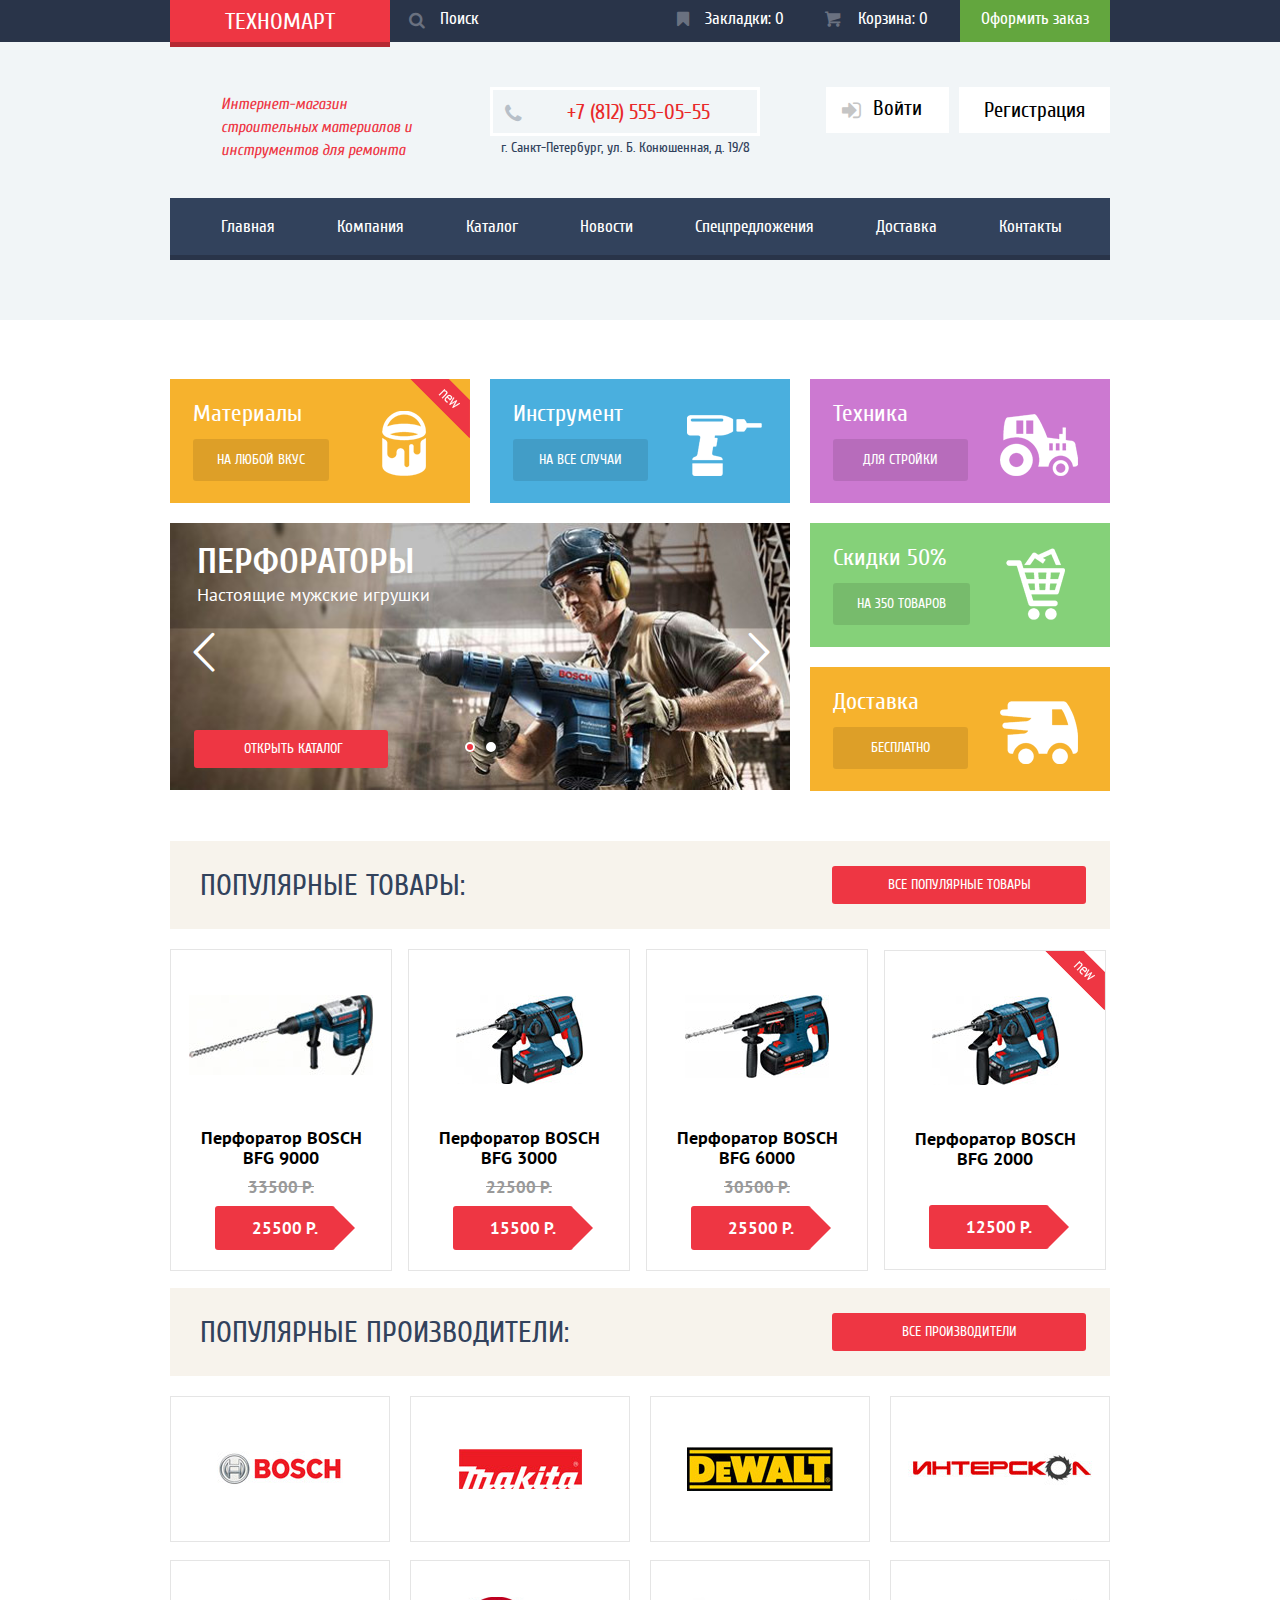
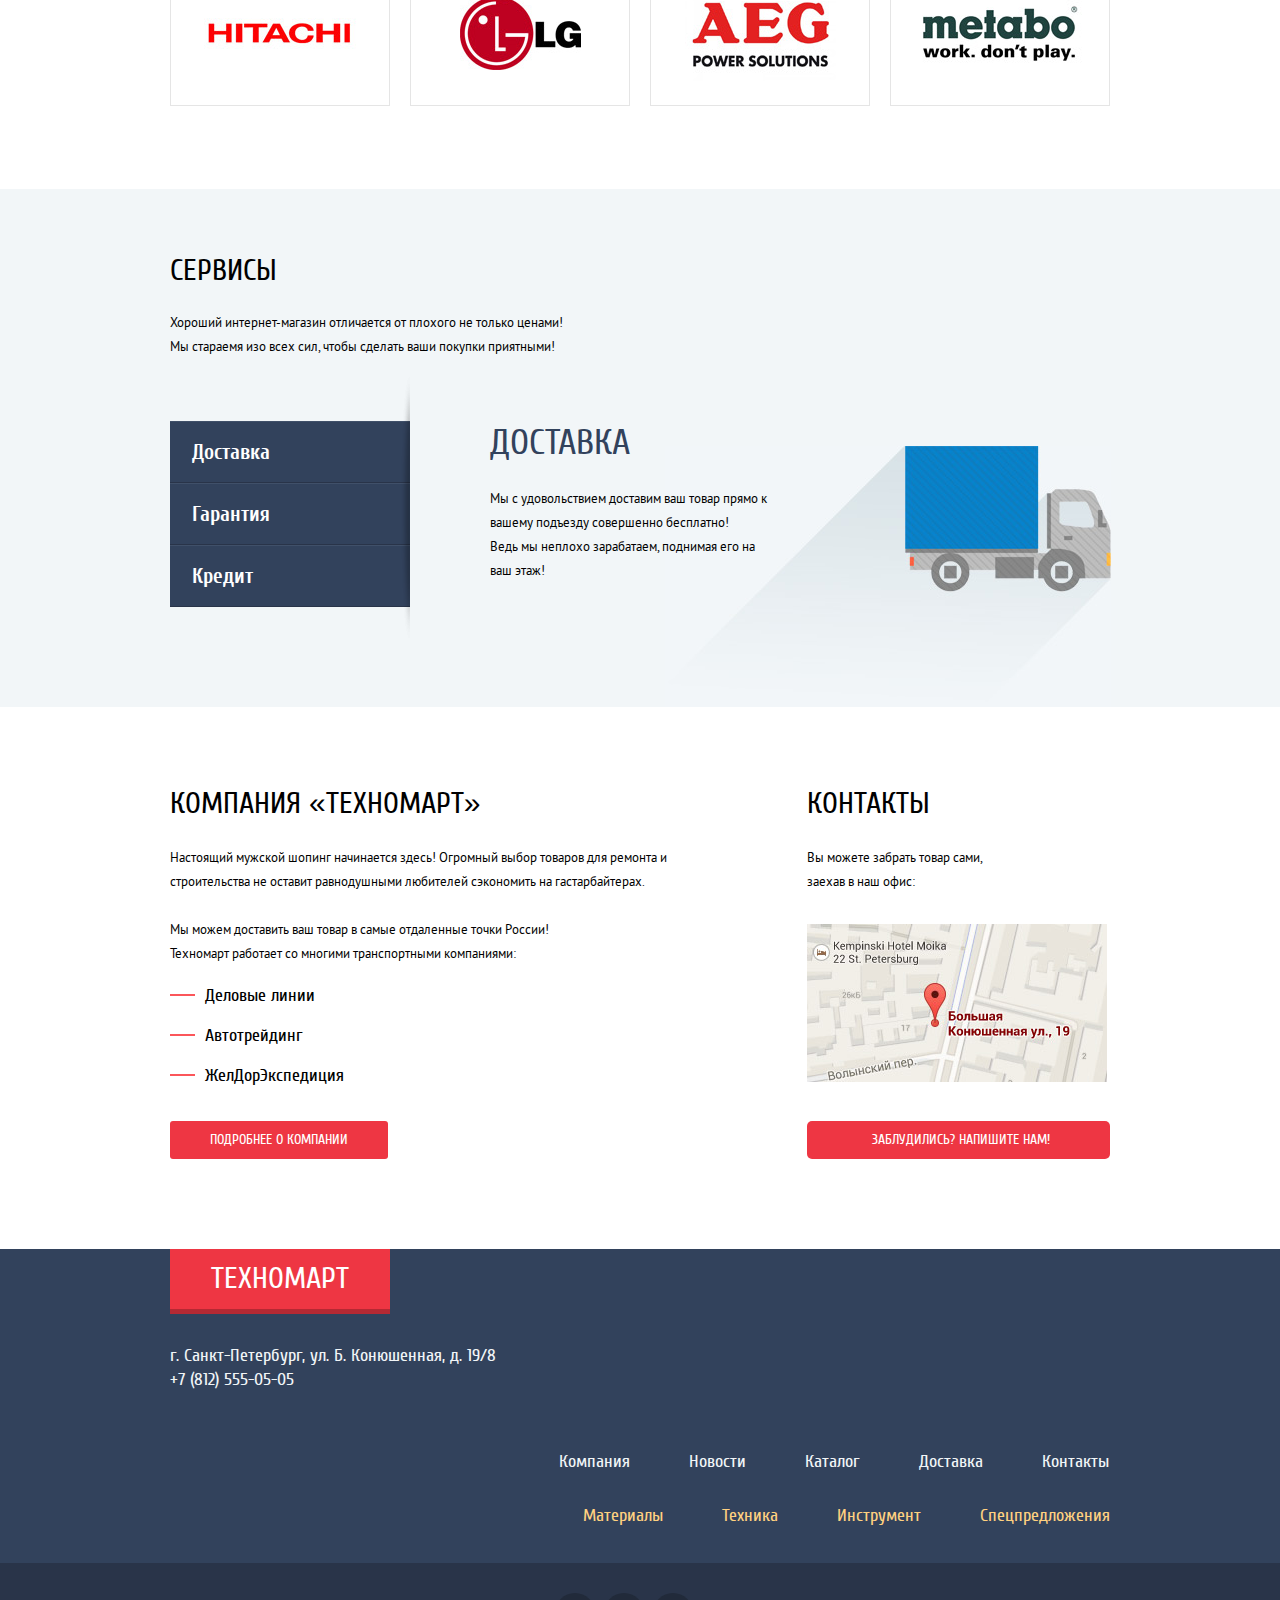
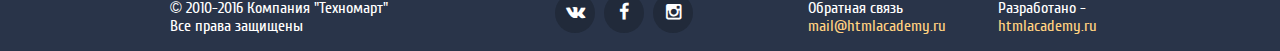
==== commit 39e396ae: "заменен стилевой файл" ====
--- a/index.html
+++ b/index.html
@@ -8,7 +8,7 @@
   <link href="https://fonts.googleapis.com/css?family=Cuprum:400,400italic,700&subset=cyrillic" rel="stylesheet" type="text/css">
   <link href="https://fonts.googleapis.com/css?family=PT+Sans:400,700&subset=latin,cyrillic" rel="stylesheet" type="text/css">
   <link rel="stylesheet" href="css/normalize.css">
-  <link rel="stylesheet" href="css/minimized-style.css">
+  <link rel="stylesheet" href="css/min-style.css">
 </head>
 
 <body>
@@ -30,7 +30,7 @@
             <a class="basket basket-empty" href="#"><i class="icon-basket"></i>Корзина: 0</a>
           </li>
           <li>
-            <a class="make-order" href="#">Оформить заказ</a>
+            <a class="make-order" href="modal-content-order.html">Оформить заказ</a>
           </li>
         </ul>
       </div>
@@ -291,7 +291,7 @@
           <div class="address-map">
             <a href="#"><img class="open-map" width="300" height="158" src="img/address-map.jpg" alt="Location on a map"></a>
           </div>
-          <a class="btn-contact-us" href="#">Заблудились? Напишите нам!</a>
+          <a class="btn-contact-us" href="modal-content-contact.html">Заблудились? Напишите нам!</a>
         </div>
       </div>
     </section>
@@ -352,14 +352,16 @@
   <div class="modal-content-contact" hidden>
     <button class="modal-content-close" type="button" title="Закрыть">Закрыть</button>
     <form class="write-us" action="/echo" method="post">
-      <div class="modal-form-wrapper clearfix">
-        <div class="left-form-column">
-          <label for="name"><b>Введите ваше имя</b></label>
-          <input class="name" type="text" id="name" name="name" placeholder="Представьтесь, пожалуйста">
-        </div>
-        <div class="right-form-column">
-          <label for="email"><b>Ваш e-mail</b></label>
-          <input class="email" type="email" id="email" name="email" placeholder="Для отправки ответа">
+      <div class="modal-form-wrapper">
+        <div class="modal-form-colums clearfix">
+          <div class="left-form-column">
+            <label for="name"><b>Введите ваше имя</b></label>
+            <input class="name" type="text" id="name" name="name" placeholder="Представьтесь, пожалуйста">
+          </div>
+          <div class="right-form-column">
+            <label for="email"><b>Ваш e-mail</b></label>
+            <input class="email" type="email" id="email" name="email" placeholder="Для отправки ответа">
+          </div>
         </div>
         <label for="text"><b>Текст письма</b></label>
         <textarea id="text" name="text" rows="4" placeholder="В свободной форме"></textarea>
@@ -390,7 +392,7 @@
     <button class="modal-content-close" type="button" title="Закрыть">Закрыть</button>
   </div>
   <div class="modal-overlay" hidden></div>
-  <script src="js/short-version-for-index_html.js"></script>
+  <script src="js/index-min-js.js"></script>
 </body>
 
 </html>
--- a/css/min-style.css
+++ b/css/min-style.css
@@ -0,0 +1,2207 @@
+@font-face {
+    font-weight: 400;
+    font-style: normal;
+    font-family: 'symbols-technomart';
+    src: url(../fonts/symbols-technomart.woff) format('woff'),url(../fonts/symbols-technomart.woff2) format('woff2')
+}
+
+@font-face {
+    font-weight:400;font-style:normal;font-family:'Cuprum';src:url(../fonts/web/cuprum.woff) format('woff'),url(../fonts/web/cuprum.woff2) format('woff2')
+}
+
+@font-face {
+    font-weight:400;font-style:italic;font-family:'Cuprum';src:url(../fonts/web/cuprumitalic.woff) format('woff'),url(../fonts/web/cuprumitalic.woff2) format('woff2')
+}
+
+@font-face {
+    font-weight:700;font-style:normal;font-family:'Cuprum';src:url(../fonts/web/cuprumbold.woff) format('woff'),url(../fonts/web/cuprumbold.woff2) format('woff2')
+}
+
+@font-face {
+    font-weight:400;font-style:normal;font-family:'PT Sans';src:url(../fonts/web/ptsans.woff) format('woff'),url(../fonts/web/ptsans.woff2) format('woff2')
+}
+
+@font-face {
+    font-weight:700;font-style:normal;font-family:'PT Sans';src:url(../fonts/web/ptsansbold.woff) format('woff'),url(../fonts/web/ptsansbold.woff2) format('woff2')
+}
+
+[class*=' icon-']::before,[class^=icon-]::before {
+    display: inline-block;
+    vertical-align: middle;
+    width: 1em;
+    margin-right: .2em;
+    margin-left: .2em;
+    font-weight: 400;
+    line-height: 1em;
+    font-family: 'symbols-technomart';
+    text-align: center;
+    text-transform: none;
+    text-decoration: inherit;
+    font-style: normal;
+    font-variant: normal;
+    speak: none
+}
+
+.icon-basket::before {
+    content: '\62'
+}
+
+.icon-facebook::before {
+    content: '\66'
+}
+
+.icon-twitter::before {
+    content: '\74'
+}
+
+.icon-vk::before {
+    content: '\76'
+}
+
+.icon-up::before {
+    content: '\2c4'
+}
+
+.icon-down::before {
+    content: '\2c5'
+}
+
+.icon-left-big::before {
+    content: '\2190'
+}
+
+.icon-right-big::before {
+    content: '\2192'
+}
+
+.icon-login::before {
+    content: '\2386'
+}
+
+.icon-logout::before {
+    content: '\241b'
+}
+
+.icon-up-dir::before {
+    content: '\25b2'
+}
+
+.icon-down-dir::before {
+    content: '\25bc'
+}
+
+.icon-circle::before {
+    content: '\25cb'
+}
+
+.icon-circle-dot::before {
+    content: '\25cf'
+}
+
+.icon-star::before {
+    content: '\2605'
+}
+
+.icon-check-off::before {
+    content: '\2610'
+}
+
+.icon-check-on::before {
+    content: '\2611'
+}
+
+.icon-youtube::before {
+    content: '\f39e'
+}
+
+.icon-home::before {
+    content: '🏠'
+}
+
+.icon-user::before {
+    content: '👨'
+}
+
+.icon-instagramm::before {
+    content: '📷'
+}
+
+.icon-search::before {
+    content: '🔍'
+}
+
+.icon-bookmark::before {
+    content: '\1f516'
+}
+
+body {
+    margin: 0;
+    padding: 0;
+    background: #fff;
+    color: #000;
+    font-family: 'Cuprum',sans-serif,'Arial';
+    font-size: 18px;
+    line-height: 18px;
+    font-weight: 400
+}
+
+a {
+    text-decoration: none
+}
+
+ul {
+    list-style-type: none
+}
+
+.clearfix::after {
+    content: '';
+    display: table;
+    clear: both
+}
+
+.container {
+    width: 940px;
+    margin: 0 auto;
+    padding: 0 10px
+}
+
+.footer-bottom,.header-top {
+    background: #293449
+}
+
+.footer-top,.main-navigation {
+    background: #32425c
+}
+
+.header-top i::before {
+    font-size: 17px;
+    line-height: 18px;
+    color: #6a7180
+}
+
+.header-top,.main-footer {
+    min-width: 960px
+}
+
+.logo-wrapper {
+    float: left
+}
+
+.logo {
+    position: relative;
+    display: inline-block;
+    width: 220px;
+    padding-top: 10px;
+    padding-bottom: 10px;
+    background: #ee3643;
+    color: #fff;
+    text-transform: uppercase;
+    text-align: center;
+    vertical-align: middle;
+    cursor: default
+}
+
+.logo[href] {
+    cursor: pointer
+}
+
+.header {
+    font-size: 24px;
+    line-height: 24px;
+    height: 22px;
+    cursor: default
+}
+
+.logo::after {
+    position: absolute;
+    content: '';
+    width: 220px;
+    height: 5px;
+    background: #b52933;
+    bottom: -5px;
+    left: 50%;
+    margin-left: -110px
+}
+
+.header:hover {
+    background: #ca2c37;
+    font-size: 24px
+}
+
+.header:focus {
+    background: #ba2732;
+    font-size: 24px
+}
+
+.header:hover::after {
+    position: absolute;
+    content: '';
+    width: 220px;
+    height: 5px;
+    background: #9a212a
+}
+
+.header:focus::after {
+    position: absolute;
+    content: "";
+    width: 220px;
+    height: 5px;
+    background: #8e1e26
+}
+
+.goods-search {
+    float: left;
+    position: relative;
+    width: 260px;
+    height: 42px
+}
+
+.search-form[type=search] {
+    box-sizing: border-box;
+    padding-left: 50px;
+    width: inherit;
+    height: inherit;
+    padding-top: 10px;
+    padding-bottom: 15px;
+    background: #293449;
+    font-family: 'Cuprum',sans-serif,'Arial';
+    color: #fff;
+    font-size: 17px;
+    line-height: 18px;
+    border: none;
+    outline: none
+}
+
+.search-form+.icon-search {
+    display: inline
+}
+
+.goods-search .icon-search::before {
+    content: '🔍';
+    position: absolute;
+    top: 12px;
+    left: 15px;
+    color: #6a7180
+}
+
+.goods-search .search-form[type=search]:focus {
+    background: #fff;
+    color: #585858
+}
+
+.goods-search input[type=search]:focus+.icon-search::before {
+    color: #ee3643
+}
+
+.search-form[type=search]::-webkit-input-placeholder {
+    color: #fff;
+    opacity: 1
+}
+
+.search-form[type=search]:-moz-placeholder,.search-form[type=search]::-moz-placeholder {
+    color: #fff;
+    opacity: 1
+}
+
+.search-form[type=search]:-ms-input-placeholder {
+    color: #fff;
+    opacity: 1
+}
+
+.buy .icon-basket:hover::before,.header-top i:hover::before {
+    color: #fff
+}
+
+.goods-order .basket-full {
+    background: #ee3643
+}
+
+.icon-bookmark::before {
+    margin-right: 14px;
+    padding-left: 11px
+}
+
+.goods-order .icon-basket::before {
+    margin-right: 17px;
+    padding-left: 11px
+}
+
+.bookmark:hover,.goods-order .basket-empty:hover {
+    background: #212a3a;
+    color: #fff
+}
+
+.goods-order .basket-full:hover {
+    background: #ba2732;
+    color: #fff
+}
+
+.goods-order a:focus:not(.make-order) {
+    background: #161d29;
+    color: #8b8e94
+}
+
+.goods-order {
+    float: right;
+    margin: 0;
+    padding: 0;
+    font-size: 0
+}
+
+.goods-order li {
+    display: inline-block;
+    vertical-align: middle;
+    font-size: 17px;
+    line-height: 18px;
+    width: 150px;
+    height: 22px
+}
+
+.goods-order a {
+    display: block;
+    width: inherit;
+    height: inherit;
+    padding-top: 10px;
+    padding-bottom: 10px;
+    color: #fff
+}
+
+.goods-order .make-order {
+    background: #63a63e;
+    text-align: center
+}
+
+.goods-order .make-order:hover {
+    background: #5fbb2d
+}
+
+.goods-order .make-order:focus {
+    background: #518534;
+    color: #b7c9af
+}
+
+h1 {
+    font-family: 'Cuprum',sans-serif,'Arial';
+    font-size: 30px;
+    line-height: 30px
+}
+
+h1,h2 {
+    font-weight: 400
+}
+
+.header-middle {
+    background: #f1f5f7;
+    margin: 0;
+    padding: 45px 0 60px
+}
+
+.shop-presentation {
+    float: left;
+    max-width: 300px;
+    box-sizing: border-box;
+    padding-left: 51px;
+    padding-right: 48px;
+    font-style: italic;
+    font-size: 16px;
+    line-height: 23px;
+    color: #ee3643;
+    margin-top: -10px;
+    margin-right: 20px
+}
+
+.header-contacts {
+    float: left
+}
+
+.phone {
+    display: inline-block;
+    border: 3px solid #fff;
+    text-align: center;
+    padding: 13px 47px 13px 45px;
+    vertical-align: middle;
+    height: 17px;
+    color: #e9292a;
+    font-size: 21px
+}
+
+.icon-phone {
+    position: relative
+}
+
+.icon-phone::before {
+    content: '📞';
+    color: #b7bfc8;
+    -webkit-transform: translateX(-40px);
+    -ms-transform: translateX(-40px);
+    transform: translateX(-40px)
+}
+
+.header-contacts p {
+    font-size: 14px;
+    line-height: 24px;
+    color: #32425c;
+    text-align: center;
+    margin: 0
+}
+
+.user-block {
+    float: right;
+    padding: 0;
+    margin: 0;
+    font-size: 0;
+    min-width: 280px
+}
+
+.user-block a {
+    font-size: 21px;
+    line-height: 18px;
+    color: #000;
+    background: #fff
+}
+
+.login,.signup {
+    display: inline-block;
+    text-align: center;
+    vertical-align: middle
+}
+
+.login {
+    padding: 12px 27px 12px 16px;
+    margin-right: 10px
+}
+
+.icon-login::before {
+    color: #c5c5c5;
+    font-size: 22px;
+    -webkit-transform: translateX(-6px);
+    -ms-transform: translateX(-6px);
+    transform: translateX(-6px)
+}
+
+.icon-login:hover::before,h1 {
+    color: #32425c
+}
+
+.signup {
+    padding: 14px 25px
+}
+
+.login:hover,.signup:hover {
+    color: #f8c0c2
+}
+
+.login:active,.signup:focus {
+    color: #c5c5c5
+}
+
+.authorized-user a {
+    display: inline-block;
+    vertical-align: middle;
+    font-size: 21px;
+    line-height: 18px;
+    color: #000;
+    background: #fff;
+    padding-top: 14px;
+    padding-bottom: 14px
+}
+
+.authorized-user a:hover,.authorized-user i:hover::before {
+    color: #32425c
+}
+
+.authorized-user a:focus {
+    color: #c5c5c5
+}
+
+.username {
+    padding-left: 18px;
+    padding-right: 40px
+}
+
+.icon-logout::before,.icon-user::before {
+    -webkit-transform: translateX(-10px);
+    -ms-transform: translateX(-10px);
+    transform: translateX(-10px)
+}
+
+.user-data {
+    position: relative;
+    padding-left: 20px;
+    font-size: 0;
+    margin: 0
+}
+
+.user-data li {
+    margin-top: 5px;
+    display: inline-block;
+    vertical-align: middle
+}
+
+.user-data a {
+    font-size: 16px;
+    line-height: 18px;
+    color: #32425c;
+    background: #f2f6f8;
+    text-decoration: underline
+}
+
+.user-page {
+    margin-left: 32px
+}
+
+.user-data a:hover {
+    color: #ee3643
+}
+
+.user-data a:focus {
+    color: #c5cad0
+}
+
+.user-data i::before {
+    position: absolute;
+    content: '';
+    width: 5px;
+    height: 5px;
+    border-radius: 50%;
+    background: #3f4e66;
+    bottom: 10px;
+    margin-left: 15px
+}
+
+.authorized-user i::before {
+    color: #c5c5c5
+}
+
+.main-navigation {
+    border-bottom: 5px solid #293449;
+    padding: 0;
+    margin-top: 20px
+}
+
+.main-navigation ul {
+    margin: 0;
+    font-size: 0;
+    padding: 0 0 0 30px
+}
+
+.main-navigation li {
+    display: inline-block;
+    vertical-align: middle;
+    font-size: 17px;
+    line-height: 17px;
+    margin-right: 20px
+}
+
+.main-navigation a {
+    display: block;
+    padding: 20px 21px;
+    color: #fff
+}
+
+.main-navigation .current-page {
+    cursor: default
+}
+
+.main-navigation a:hover {
+    background: #293449
+}
+
+.main-navigation a:focus {
+    background: #293449;
+    color: #93969c
+}
+
+.btn {
+    display: inline-block;
+    padding-top: 10px;
+    padding-bottom: 10px;
+    font-size: 14px;
+    line-height: 18px;
+    text-transform: uppercase;
+    color: #fff;
+    background: #ee3643;
+    border-radius: 3px;
+    vertical-align: middle;
+    text-align: center
+}
+
+.goods-promo {
+    padding-top: 59px;
+    padding-bottom: 50px
+}
+
+.goods-promo .title {
+    margin-left: 23px;
+    margin-top: 20px;
+    font-size: 24px;
+    line-height: 30px;
+    color: #fff
+}
+
+.goods-promo article,article .promo {
+    display: inline-block;
+    vertical-align: middle
+}
+
+.goods-promo article {
+    position: relative;
+    width: 300px;
+    height: 124px
+}
+
+article .promo {
+    min-width: 87px;
+    padding: 12px 24px;
+    font-size: 14px;
+    line-height: 18px;
+    text-transform: uppercase;
+    text-align: center;
+    color: #fff;
+    margin-left: 23px;
+    margin-top: 10px;
+    background: rgba(0,0,0,.1)
+}
+
+article .promo:hover {
+    background: rgba(0,0,0,.2);
+    color: #fff
+}
+
+article .promo:focus {
+    background: rgba(0,0,0,.3);
+    color: #fff
+}
+
+.bucket-img {
+    position: absolute;
+    background: #f6b22d url(../img/sprite.png) no-repeat;
+    background-position: -391px -884px;
+    width: 44px;
+    height: 65px;
+    bottom: 27px;
+    left: 212px
+}
+
+.materials {
+    background: #f6b22d
+}
+
+.tools {
+    background: #4aafde
+}
+
+.drill-img {
+    position: absolute;
+    background: #4aafde url(../img/sprite.png) no-repeat;
+    background-position: -216px -884px;
+    width: 75px;
+    height: 61px;
+    bottom: 27px;
+    left: 197px
+}
+
+.machinery {
+    background: #cc79d1
+}
+
+.tractor-img {
+    position: absolute;
+    background: #cc79d1 url(../img/sprite.png) no-repeat;
+    background-position: -118px -884px;
+    width: 78px;
+    height: 62px;
+    bottom: 27px;
+    left: 190px
+}
+
+.discounts {
+    background: #85d179;
+    margin-top: 20px;
+    margin-left: 20px
+}
+
+.cart-img {
+    position: absolute;
+    background: #85d179 url(../img/sprite.png) no-repeat;
+    background-position: -311px -963px;
+    width: 59px;
+    height: 72px;
+    bottom: 27px;
+    left: 196px
+}
+
+.delivery {
+    background: #f6b22d;
+    margin-top: 20px;
+    margin-left: 20px
+}
+
+.delivery-img {
+    position: absolute;
+    background: #f6b22d url(../img/sprite.png) no-repeat;
+    background-position: -20px -884px;
+    width: 78px;
+    height: 63px;
+    bottom: 27px;
+    left: 190px
+}
+
+.materials,.tools {
+    margin-right: 15px
+}
+
+.goods-promo-sliders {
+    position: relative;
+    float: left
+}
+
+.slider {
+    margin-top: 20px;
+    width: 620px;
+    height: 267px
+}
+
+.slider-one {
+    background: #918e8b url(../img/slider-1-image.jpg) no-repeat;
+    background-size: cover
+}
+
+.slider-two {
+    background: #918e8b url(../img/slider-2-image.jpg) no-repeat;
+    background-size: cover
+}
+
+.slide-content {
+    margin-left: 27px;
+    padding-top: 24px
+}
+
+.slide-title {
+    font-family: 'Cuprum',sans-serif,'Arial';
+    font-size: 36px;
+    line-height: 30px;
+    font-weight: 700;
+    text-transform: uppercase;
+    margin-top: 0;
+    margin-bottom: 6px;
+    color: #fff
+}
+
+.slide-promo {
+    font-family: 'PT Sans',sans-serif,'Arial';
+    font-size: 18px;
+    line-height: 24px;
+    margin-bottom: 23px;
+    color: #fff
+}
+
+.slide-content .btn {
+    position: absolute;
+    padding-left: 49px;
+    padding-right: 45px;
+    min-width: 100px;
+    left: 24px;
+    bottom: 22px
+}
+
+.slide-content .btn:hover {
+    background: #ca2c37
+}
+
+.slide-content .btn:focus {
+    background: #ba2732
+}
+
+.slider-controls {
+    position: absolute;
+    left: 50%;
+    bottom: 33px;
+    width: 120px;
+    height: 15px;
+    margin-left: -60px;
+    text-align: center
+}
+
+.slider-controls i {
+    display: inline-block;
+    width: 6px;
+    height: 6px;
+    margin: 0 3px;
+    background: #fff;
+    border: 2px solid #fff;
+    vertical-align: top;
+    border-radius: 50%;
+    cursor: pointer
+}
+
+.slider-controls .active-control {
+    background: #ee3643
+}
+
+.icon-left::before,.icon-right::before {
+    position: absolute;
+    color: #fff;
+    bottom: 40%;
+    font-size: 45px;
+    cursor: pointer
+}
+
+.icon-left::before {
+    left: 2px;
+    content: '\3c'
+}
+
+.icon-right::before {
+    content: '\3e';
+    right: 0
+}
+
+.popular-heading {
+    background: #f7f3ec;
+    margin-bottom: 20px;
+    padding-left: 30px;
+    padding-right: 24px
+}
+
+.popular-category {
+    float: left;
+    font-size: 30px;
+    line-height: 30px;
+    font-weight: 400;
+    color: #32425c;
+    text-transform: uppercase;
+    margin: 30px 0 0
+}
+
+.popular-link {
+    float: right;
+    min-width: 234px;
+    padding: 10px;
+    margin-top: 25px;
+    margin-bottom: 25px
+}
+
+.popular-link:hover {
+    background: #ca2c37
+}
+
+.popular-link:focus {
+    background: #ba2732
+}
+
+.catalogue-wrapper {
+    margin: 0;
+    padding: 0;
+    font-size: 0
+}
+
+.catalogue-item-image {
+    position: relative;
+    display: inline-block;
+    vertical-align: middle;
+    width: 220px;
+    height: 100%;
+    margin-right: 16px;
+    margin-bottom: 17px;
+    font-family: 'PT Sans',sans-serif,'Arial';
+    font-weight: 700;
+    border: 1px solid #e5e5e5;
+    transition: .3s ease-in-out
+}
+
+.main-page:nth-child(4n) {
+    margin-right: 0
+}
+
+.flag {
+    position: absolute;
+    top: 0;
+    right: 0;
+    width: 60px;
+    height: 59px;
+    overflow: hidden;
+    text-indent: -9999px;
+    display: none
+}
+
+.flag-new {
+    background-image: url(../img/sprite.png);
+    background-position: -311px -884px
+}
+
+.item-title,.item-title span,.new-item {
+    display: block
+}
+
+.catalogue-item-image .image {
+    margin-top: 45px;
+    margin-bottom: 45px;
+    width: 220px;
+    height: 88px;
+    text-align: center;
+    vertical-align: middle
+}
+
+.catalog-item .image img {
+    max-width: 100%
+}
+
+.item-title {
+    font-size: 18px;
+    line-height: 20px;
+    text-align: center;
+    vertical-align: middle;
+    color: #000
+}
+
+.discount,.price {
+    vertical-align: middle;
+    margin-top: 10px;
+    font-size: 17px;
+    line-height: 18px
+}
+
+.discount {
+    text-decoration: line-through;
+    text-align: center;
+    display: block;
+    color: #999
+}
+
+.price {
+    position: relative;
+    display: inline-block;
+    padding: 13px 17px 13px 37px;
+    margin-bottom: 20px;
+    margin-left: 44px;
+    background: #ee3643;
+    color: #fff;
+    border-radius: 3px;
+    cursor: pointer
+}
+
+.catalogue-item-image .price::after {
+    content: '';
+    position: absolute;
+    top: 2px;
+    right: -40px;
+    width: 0;
+    height: 0;
+    border: 20px solid #fff;
+    border-left-color: #ee3643
+}
+
+.catalogue-item-image:hover {
+    border: 1px solid #e5e5e5;
+    box-shadow: 0 10px 25px 0 rgba(41,52,73,.5)
+}
+
+.popular-producers {
+    margin-bottom: 65px
+}
+
+.producers-list {
+    padding: 0;
+    margin: 0;
+    font-size: 0
+}
+
+.company-card {
+    display: inline-block;
+    width: 218px;
+    height: 144px;
+    margin-bottom: 18px;
+    margin-right: 20px;
+    text-align: center;
+    vertical-align: middle;
+    border: 1px solid #e5e5e5;
+    transition: .2s ease-in-out
+}
+
+.company-card:nth-child(4n) {
+    margin-right: 0
+}
+
+.company-card::before {
+    content: '';
+    display: inline-block;
+    vertical-align: middle;
+    height: 100%
+}
+
+.company-card:hover {
+    box-shadow: 0 10px 25px 0 rgba(41,52,73,.5)
+}
+
+.company-card a:focus {
+    box-shadow: 0 4px 10px 0 rgba(41,52,73,.5);
+    opacity: .3
+}
+
+.company-card img {
+    background: #bfc2c9;
+    display: inline-block;
+    vertical-align: middle
+}
+
+.services-promo {
+    background: #f2f6f8;
+    padding-top: 70px;
+    padding-bottom: 100px
+}
+
+.services-title {
+    padding: 0;
+    margin: 0 0 28px;
+    font-size: 30px;
+    line-height: 24px;
+    text-transform: uppercase
+}
+
+.services-promo p {
+    width: 400px;
+    font-family: 'PT Sans',sans-serif,'Arial';
+    font-weight: 400;
+    font-size: 13px;
+    line-height: 24px
+}
+
+.left-tabs-column {
+    width: 240px;
+    float: left
+}
+
+.right-sliders-column {
+    float: left;
+    margin-left: 80px;
+    width: 620px
+}
+
+.services-promo-sliders {
+    margin-top: 62px
+}
+
+.tab-controls {
+    position: relative;
+    margin: 0;
+    padding: 0
+}
+
+.tab-controls a {
+    display: block;
+    width: 218px;
+    height: 100%;
+    padding-left: 22px;
+    padding-top: 15px;
+    padding-bottom: 15px;
+    font-size: 21px;
+    line-height: 30px;
+    font-weight: 700;
+    background: #32425c;
+    color: #fff;
+    outline: none;
+    border: none;
+    border-bottom: 1px solid #293449;
+    border-top: 1px solid #405069
+}
+
+.tab-controls a:hover {
+    background: #293449;
+    cursor: pointer
+}
+
+.tab-controls a:focus {
+    background: #fff;
+    border: transparent;
+    color: #32425c;
+    cursor: pointer
+}
+
+.tab-controls::after {
+    content: '';
+    position: absolute;
+    background-image: url(../img/sprite.png);
+    background-position: -275px -965px;
+    width: 10px;
+    height: 272px;
+    -webkit-transform: translate(230px,-235px);
+    -ms-transform: translate(230px,-235px);
+    transform: translate(230px,-235px)
+}
+
+.sliders-column-content {
+    position: relative
+}
+
+.services-slider-description {
+    position: absolute;
+    z-index: 100;
+    font-family: 'PT Sans',sans-serif,'Arial';
+    font-weight: 400;
+    font-size: 13px;
+    line-height: 24px;
+    margin-top: 10px
+}
+
+.services-slider-one::after {
+    content: '';
+    position: absolute;
+    background: url(../img/sprite.png);
+    background-position: -20px 0;
+    width: 446px;
+    height: 261px;
+    left: 175px;
+    top: 25px;
+    z-index: 10
+}
+
+.services-slider-three::after,.services-slider-two::after {
+    content: '';
+    position: absolute;
+    background-image: url(../img/sprite.png);
+    background-position: -20px -581px;
+    width: 368px;
+    height: 283px;
+    left: 255px;
+    top: 10px;
+    z-index: 10
+}
+
+.services-slider-three::after {
+    background-position: -20px -281px;
+    width: 443px;
+    height: 280px;
+    left: 178px
+}
+
+.services-slider-title {
+    font-family: 'Cuprum',sans-serif,'Arial';
+    font-size: 36px;
+    line-height: 24px;
+    color: #32425c;
+    font-weight: 400;
+    text-transform: uppercase
+}
+
+.services-slider-one .services-slider-description p {
+    width: 280px
+}
+
+.services-slider-two .services-slider-description {
+    width: 380px
+}
+
+.services-slider-three .services-slider-description {
+    width: 285px
+}
+
+.sliders-column-content p {
+    margin-top: 25px
+}
+
+.services-slider-description b {
+    display: block;
+    font-weight: 400
+}
+
+.request {
+    margin-top: 32px;
+    display: inline-block;
+    vertical-align: middle;
+    padding: 14px 45px;
+    font-size: 14px
+}
+
+.request:hover {
+    background: #ca2c37
+}
+
+.request:focus {
+    background: #ba2732
+}
+
+.company-details {
+    padding-top: 85px;
+    padding-bottom: 90px
+}
+
+.promo-content-column {
+    float: left;
+    width: 540px
+}
+
+.address-column {
+    float: right
+}
+
+.address-column h2,.promo-content-column h2 {
+    margin: 0 0 30px;
+    padding: 0;
+    font-size: 30px;
+    line-height: 24px;
+    text-transform: uppercase
+}
+
+.address-column p,.promo-content-column p {
+    font-family: 'PT Sans',sans-serif,'Arial';
+    font-weight: 400;
+    font-size: 13px;
+    line-height: 24px
+}
+
+.promo-content-column .promo-partners {
+    margin: 24px 0 0
+}
+
+.address-column .address-heading {
+    width: 180px
+}
+
+.promo-content-column .partners {
+    font-family: 'Cuprum',sans-serif,'Arial';
+    font-weight: 400;
+    font-size: 18px;
+    line-height: 20px;
+    padding: 0;
+    margin: 20px 0 0
+}
+
+.partners li {
+    padding-bottom: 20px;
+    padding-left: 35px;
+    position: relative
+}
+
+.partners li:last-child {
+    padding-bottom: 0
+}
+
+.partners li::before {
+    position: absolute;
+    top: 0;
+    left: 0;
+    content: '';
+    width: 25px;
+    height: 2px;
+    background: #fb565a;
+    -webkit-transform: translateY(8px);
+    -ms-transform: translateY(8px);
+    transform: translateY(8px)
+}
+
+.promo-content-column .btn {
+    margin-top: 35px;
+    padding-left: 40px;
+    padding-right: 40px
+}
+
+.address-column .btn-contact-us {
+    display: inline-block;
+    vertical-align: middle;
+    text-align: center;
+    margin-top: 35px;
+    padding: 10px 60px 10px 65px;
+    font-size: 14px;
+    line-height: 18px;
+    text-transform: uppercase;
+    color: #fff;
+    background: #ee3643;
+    border-radius: 5px
+}
+
+.btn-contact-us:hover,.company-details .btn:hover {
+    background: #ca2c37
+}
+
+.btn-contact-us:focus,.company-details .btn:focus {
+    background: #ba2732
+}
+
+.address-column p {
+    margin-bottom: 30px
+}
+
+.breadcrumbs {
+    font-size: 0;
+    margin: 0;
+    padding: 0;
+    position: relative
+}
+
+.breadcrumbs li {
+    display: inline-block;
+    vertical-align: bottom
+}
+
+.breadcrumbs a[href]::after {
+    position: absolute;
+    content: '\3e';
+    color: #c1c6ce;
+    font-size: 14px;
+    margin-left: 12px
+}
+
+.breadcrumbs a {
+    display: block;
+    font-size: 13px;
+    font-weight: 400;
+    line-height: 18px;
+    padding-top: 20px;
+    padding-bottom: 20px;
+    padding-right: 38px;
+    color: #000
+}
+
+.icon-home::before {
+    color: #c1c6ce;
+    font-size: 16px;
+    -webkit-transform: translate(-2px,-2px);
+    -ms-transform: translate(-2px,-2px);
+    transform: translate(-2px,-2px)
+}
+
+.catalogue-title {
+    margin: 0 0 20px
+}
+
+.catalogue-title,.modal-title {
+    background: #f7f3ec;
+    font-family: 'Cuprum',sans-serif,'Arial';
+    font-size: 30px;
+    line-height: 30px;
+    color: #32425c;
+    text-transform: uppercase;
+    padding-top: 30px;
+    padding-bottom: 30px;
+    padding-left: 30px
+}
+
+.catalogue-content-left {
+    float: left;
+    width: 220px
+}
+
+.catalogue-content-right {
+    float: right;
+    width: 700px
+}
+
+.catalogue-filter {
+    width: 220px
+}
+
+.price-category,.range-category {
+    display: block;
+    font-family: 'PT Sans',sans-serif,'Arial';
+    text-transform: uppercase
+}
+
+.range-category {
+    padding-left: 19px;
+    padding-top: 11px;
+    background: #f7f3ec;
+    margin-bottom: 13px;
+    padding-bottom: 10px;
+    font-size: 13px;
+    line-height: 18px;
+    font-weight: 400
+}
+
+.price-category {
+    padding-bottom: 12px;
+    font-size: 17px;
+    line-height: 30px;
+    font-weight: 700
+}
+
+.price-filter {
+    max-width: 220px
+}
+
+.range-controls {
+    position: relative;
+    height: 20px;
+    background: #f7f3ec;
+    margin-bottom: 10px;
+    padding: 30px 15px;
+    border-radius: 5px;
+    overflow: hidden
+}
+
+.range-controls .scale {
+    margin-top: 10px;
+    height: 2px;
+    background: #d7dcde
+}
+
+.range-controls .bar {
+    height: 2px;
+    background: #00ca74
+}
+
+.range-controls .toggle {
+    position: absolute;
+    top: 30px;
+    left: 0;
+    width: 4px;
+    height: 4px;
+    border: 8px solid #edece9;
+    background: #ababab;
+    cursor: pointer;
+    border-radius: 50%;
+    box-shadow: 0 2px 1px 0 #cfcfcf
+}
+
+.range-controls .min-toggle {
+    left: 15px
+}
+
+.range-controls .max-toggle {
+    left: 160px
+}
+
+.price-controls {
+    position: relative;
+    white-space: nowrap
+}
+
+.price-controls input {
+    width: 75px;
+    padding: 10px;
+    border: none;
+    background: #f7f3ec;
+    font-size: 17px;
+    line-height: 18px;
+    font-family: 'PT Sans',sans-serif,'Arial';
+    font-weight: 400;
+    text-align: center;
+    color: #283136;
+    border-radius: 5px
+}
+
+.price-controls .min-price {
+    margin-right: 25px
+}
+
+.price-controls i::before {
+    position: absolute;
+    content: '';
+    left: 105px;
+    top: 15px;
+    height: 1px;
+    width: 10px;
+    background: #444
+}
+
+.producers {
+    margin-top: 24px;
+    border-top: 1px solid #e5e5e5;
+    border-bottom: 1px solid #e5e5e5
+}
+
+fieldset {
+    border: none;
+    margin: 0;
+    padding: 0
+}
+
+.breadcrumbs a,.catalogue-filter label,legend {
+    font-family: 'PT Sans',sans-serif,'Arial';
+    text-transform: uppercase
+}
+
+legend {
+    padding-top: 16px;
+    padding-bottom: 13px;
+    font-size: 17px;
+    line-height: 30px;
+    font-weight: 700
+}
+
+.catalogue-filter label {
+    display: block;
+    cursor: pointer;
+    padding-bottom: 20px;
+    width: 220px;
+    font-size: 15px;
+    line-height: 20px;
+    font-weight: 400
+}
+
+.no-discount .discount,input[type=checkbox],input[type=radio] {
+    display: none
+}
+
+input[type=radio]+label::before {
+    content: '\25cb';
+    font-family: 'symbols-technomart';
+    display: inline-block;
+    vertical-align: top;
+    font-size: 28px;
+    font-weight: 400;
+    margin-right: 12px;
+    color: #c1c1c1
+}
+
+input[type=radio]+label:hover::before {
+    color: #b5b5b5
+}
+
+input[type=radio]:disabled+label::before {
+    color: #e9e9e9
+}
+
+input[type=radio]:checked+label::before {
+    content: '\25cf';
+    font-family: 'symbols-technomart'
+}
+
+input[type=checkbox]+label::before {
+    content: '\2610';
+    display: inline-block;
+    vertical-align: top;
+    font-family: 'symbols-technomart';
+    font-size: 28px;
+    width: 28px;
+    margin-right: 8px;
+    color: #c1c1c1
+}
+
+input[type=checkbox]:checked+label::before {
+    content: '\2611';
+    font-family: 'symbols-technomart'
+}
+
+input[type=checkbox]+label:hover::before {
+    color: #b5b5b5
+}
+
+input[type=checkbox]:disabled+label::before {
+    color: #e9e9e9
+}
+
+.supply-btn {
+    display: inline-block;
+    vertical-align: middle;
+    padding: 10px 39px;
+    margin-top: 60px;
+    background: #fff;
+    border: 1px solid #e5e5e5;
+    border-radius: 5px;
+    font-family: 'PT Sans',sans-serif,'Arial';
+    font-size: 13px;
+    line-height: 18px;
+    text-transform: uppercase;
+    font-weight: 400
+}
+
+.supply-btn[type=submit]:hover {
+    border: 1px solid #bdc6ca
+}
+
+.supply-btn[type=submit]:focus {
+    outline: none;
+    opacity: 1;
+    border: 1px solid #ee3643
+}
+
+.sorting {
+    padding-top: 10px;
+    padding-bottom: 7px
+}
+
+.sorting-title {
+    float: left;
+    width: 110px
+}
+
+.sorting-category {
+    float: right;
+    max-width: 560px;
+    margin: 0;
+    padding: 0;
+    font-size: 0
+}
+
+.sorting-category li {
+    display: inline-block;
+    vertical-align: top
+}
+
+.sorting-category a:not(.sorting-controls) {
+    font-family: 'PT Sans',sans-serif,'Arial';
+    font-size: 13px;
+    line-height: 18px;
+    font-weight: 400;
+    vertical-align: top;
+    color: #d4d1cb;
+    border-bottom: 1px dashed #ee3643
+}
+
+.sorting-category a:hover:not(.sorting-controls) {
+    color: #000;
+    border-bottom: 1px solid #ee3643
+}
+
+.sorting-category a:active:not(.sorting-controls) {
+    color: #f06870;
+    border-bottom: none
+}
+
+.icon-down-dir::before,.icon-up-dir::before {
+    color: #d4d1cb;
+    font-size: 23px;
+    border-bottom: none;
+    -webkit-transform: translateY(-2px);
+    -ms-transform: translateY(-2px);
+    transform: translateY(-2px)
+}
+
+.icon-down-dir:hover::before,.icon-up-dir:hover::before {
+    color: #000
+}
+
+.icon-down-dir:active::before,.icon-up-dir:active::before {
+    color: #f06870
+}
+
+.sorting-category li:first-child {
+    margin-right: 70px
+}
+
+.sorting-category li:nth-child(2) {
+    margin-right: 65px
+}
+
+.sorting-category li:nth-child(3) {
+    margin-right: 45px
+}
+
+.catalogue-range {
+    margin-top: 18px;
+    width: 700px
+}
+
+.no-discount .price {
+    margin-top: 36px
+}
+
+.inner-page:nth-child(3n) {
+    margin-right: 0
+}
+
+.actions {
+    margin-top: 45px;
+    margin-bottom: 51px;
+    width: 220px;
+    height: 80px
+}
+
+.actions,.catalogue-item-image:hover .image,.social-btn b {
+    display: none
+}
+
+.catalogue-item-image:hover .actions,.write-us label+input,.write-us label+textarea {
+    display: block
+}
+
+.actions a {
+    display: inline-block;
+    margin-left: 42px;
+    font-family: 'Cuprum',sans-serif,'Arial';
+    font-size: 14px;
+    line-height: 18px;
+    text-transform: uppercase;
+    text-align: center;
+    vertical-align: middle;
+    border-radius: 5px
+}
+
+.actions .buy {
+    width: 140px;
+    margin-bottom: 8px;
+    border-bottom: 3px solid #367315;
+    padding-bottom: 10px;
+    padding-top: 13px;
+    color: #fff;
+    background: #63a63e
+}
+
+.actions .buy:hover {
+    background: #5fbb2d
+}
+
+.actions .buy:focus {
+    background: #518534
+}
+
+.buy .icon-basket::before {
+    font-size: 17px;
+    line-height: 18px;
+    margin-left: -20px;
+    -webkit-transform: translateX(-14px);
+    -ms-transform: translateX(-14px);
+    transform: translateX(-14px);
+    color: #92c178
+}
+
+.actions .bookmark {
+    width: 134px;
+    padding-bottom: 10px;
+    padding-top: 10px;
+    border: 3px solid #63a63e;
+    color: #32425c;
+    background: #fff
+}
+
+.actions .bookmark:hover {
+    border: 3px solid #32425c
+}
+
+.actions .bookmark:focus {
+    border: 3px solid #c1c6ce;
+    color: #d0d2d6
+}
+
+.paginator {
+    margin-right: 0;
+    padding: 0;
+    margin-top: 33px;
+    margin-bottom: 55px
+}
+
+.paginator li {
+    display: inline-block;
+    text-align: center;
+    vertical-align: middle
+}
+
+.paginator a {
+    display: block;
+    font-family: 'PT Sans',sans-serif,'Arial';
+    font-size: 13px;
+    line-height: 18px;
+    color: #000;
+    margin-right: 5px;
+    border: 1px solid #e5e5e5;
+    border-radius: 3px
+}
+
+.paginator a:hover {
+    border: 1px solid #bdc6ca
+}
+
+.paginator a:focus {
+    border: 1px solid #ee3643
+}
+
+.page {
+    padding: 10px 15px
+}
+
+.next {
+    padding: 10px 32px;
+    text-transform: uppercase
+}
+
+.current {
+    background: #ee3643;
+    color: #fef5f6;
+    cursor: default
+}
+
+.goods-description {
+    background: #f2f6f8;
+    padding-top: 45px;
+    padding-bottom: 50px
+}
+
+.catalogue-info {
+    font-family: 'Cuprum',sans-serif,'Arial';
+    font-size: 30px;
+    line-height: 24px;
+    text-transform: uppercase;
+    padding: 0;
+    margin-bottom: 30px
+}
+
+.goods-description p {
+    font-family: 'PT Sans',sans-serif,'Arial';
+    font-size: 13px;
+    line-height: 24px;
+    text-transform: none
+}
+
+.catalogue-footer {
+    margin-top: 0
+}
+
+.footer-top {
+    padding-bottom: 35px
+}
+
+.footer-contacts {
+    float: left;
+    width: 328px
+}
+
+.footer {
+    padding-top: 15px;
+    padding-bottom: 15px;
+    width: 220px;
+    font-size: 30px;
+    line-height: 30px;
+    text-align: center;
+    color: #fff
+}
+
+.footer-contacts p,.site-navigation li {
+    font-size: 18px;
+    line-height: 24px;
+    color: #f1f5f7
+}
+
+.footer-contacts p {
+    margin-top: 35px
+}
+
+.footer-navigation {
+    float: right;
+    margin-left: 50px
+}
+
+.site-navigation ul {
+    font-size: 0;
+    padding-left: 13px;
+    margin: 40px 0 0
+}
+
+.site-navigation li {
+    display: inline-block;
+    vertical-align: middle;
+    margin-right: 59px
+}
+
+.site-navigation li:last-child {
+    margin-right: -1px
+}
+
+.site-navigation a {
+    color: #f1f5f7
+}
+
+.site-navigation a:hover {
+    text-decoration: underline
+}
+
+.site-navigation a:focus {
+    color: #77808f
+}
+
+.goods-navigation ul {
+    font-size: 0;
+    padding-left: 37px;
+    margin: 30px 0 0;
+    padding-right: 0
+}
+
+.goods-navigation li {
+    display: inline-block;
+    vertical-align: middle;
+    font-size: 18px;
+    line-height: 24px;
+    margin-right: 59px
+}
+
+.goods-navigation li:last-child {
+    margin-right: 0
+}
+
+.footer-developers a,.footer-feedback a,.goods-navigation a {
+    color: #ffd180
+}
+
+.goods-navigation a:hover {
+    text-decoration: underline
+}
+
+.goods-navigation a:focus {
+    color: #a6906e
+}
+
+.footer-bottom {
+    font-size: 16px;
+    line-height: 18px;
+    padding-top: 20px
+}
+
+.footer-copyright {
+    float: left;
+    width: 240px
+}
+
+.footer-copyright p {
+    color: #fff
+}
+
+.footer-social {
+    float: left;
+    margin-left: 145px;
+    margin-top: 10px
+}
+
+.social-btn {
+    margin-right: 5px;
+    width: 40px;
+    height: 40px;
+    border-radius: 50%;
+    display: inline-block;
+    vertical-align: bottom;
+    text-align: center;
+    font-size: 0;
+    background: #212a3a
+}
+
+.social-btn i::before {
+    color: #fff;
+    font-size: 18px;
+    margin-top: 10px
+}
+
+.social-btn:hover {
+    background: #ee3643
+}
+
+.footer-feedback {
+    float: left;
+    width: 150px;
+    color: #fff;
+    margin-left: 110px;
+    margin-right: 35px
+}
+
+.footer-developers {
+    float: right;
+    width: 112px;
+    color: #fff
+}
+
+.footer-developers a:hover,.footer-feedback a:hover {
+    text-decoration: underline
+}
+
+.footer-developers a:focus,.footer-feedback a:focus {
+    color: #ee3643
+}
+
+.modal-content-contact {
+    position: fixed;
+    width: 620px;
+    padding-top: 50px;
+    background: #fff;
+    border-top: 8px solid #ee3643;
+    box-shadow: 0 20px 40px 0 rgba(0,1,1,.75);
+    top: 50%;
+    left: 50%;
+    z-index: 200;
+    margin-left: -310px;
+    margin-top: -250px
+}
+
+.modal-content-close {
+    border: 0;
+    outline: 0;
+    font-size: 0;
+    cursor: pointer;
+    background: url(../img/sprite.png);
+    background-position: -408px -603px;
+    width: 21px;
+    height: 21px;
+    -webkit-transform: translate(590px,-50px);
+    -ms-transform: translate(590px,-50px);
+    transform: translate(590px,-50px)
+}
+
+.modal-form-wrapper {
+    padding-left: 80px;
+    padding-right: 80px
+}
+
+.email[type=email],.name[type=text] {
+    box-sizing: border-box;
+    width: 222px;
+    padding: 10px 15px;
+    outline: 0;
+    border: 2px solid #d7dcde;
+    margin-top: 12px;
+    font-family: 'PT Sans',sans-serif,'Arial';
+    font-size: 13px;
+    line-height: 18px;
+    color: #999;
+    border-radius: 5px
+}
+
+.write-us input:focus,.write-us textarea:focus {
+    border-color: #bdc6ca
+}
+
+.write-us textarea {
+    box-sizing: border-box;
+    width: 460px;
+    outline: 0;
+    padding: 10px 15px;
+    border: 2px solid #d7dcde;
+    margin-top: 12px;
+    font-family: 'PT Sans',sans-serif,'Arial';
+    font-size: 13px;
+    line-height: 18px;
+    color: #999;
+    border-radius: 3px
+}
+
+.left-form-column {
+    float: left;
+    margin-bottom: 30px
+}
+
+.right-form-column {
+    float: right;
+    margin-bottom: 30px
+}
+
+.modal-content-button {
+    padding-top: 40px;
+    padding-bottom: 40px;
+    margin-top: 40px;
+    background: #f1f1f1
+}
+
+.modal-content-button .btn {
+    width: 100%;
+    border: 0;
+    outline: 0;
+    cursor: pointer
+}
+
+.modal-content-button .btn:hover {
+    background: #ca2c37
+}
+
+.add-basket-actions .modal-make-order:focus,.modal-content-button .btn:focus {
+    background: #ba2732
+}
+
+.write-us b {
+    font-weight: 400
+}
+
+.modal-content-order {
+    position: fixed;
+    width: 620px;
+    padding-top: 50px;
+    background: #fff;
+    border-top: 8px solid #ee3643;
+    box-shadow: 0 20px 40px 0 rgba(0,1,1,.75);
+    top: 50%;
+    left: 50%;
+    z-index: 200;
+    margin-top: -250px;
+    margin-left: -310px
+}
+
+.inner-content-page {
+    position: static;
+    margin: 50px auto 60px
+}
+
+.modal-title {
+    margin: 30px 0 20px
+}
+
+.modal-content-order .icon-add {
+    width: 65px;
+    height: 65px;
+    border-radius: 50%;
+    background: #63a63e;
+    display: inline-block;
+    vertical-align: middle
+}
+
+.modal-content-order h2 {
+    font-size: 30px;
+    line-height: 18px;
+    font-weight: 400;
+    display: inline-block;
+    vertical-align: middle;
+    margin: 0 auto 0 35px
+}
+
+.icon-add::before {
+    content: '';
+    background: url(../img/sprite.png);
+    background-position: -215px -964px;
+    width: 39px;
+    height: 30px;
+    text-align: center;
+    -webkit-transform: translate(10px,15px);
+    -ms-transform: translate(10px,15px);
+    transform: translate(10px,15px)
+}
+
+.add-basket-actions {
+    margin-top: 50px;
+    padding-top: 40px;
+    padding-bottom: 40px;
+    background: #f1f1f1
+}
+
+.add-basket-actions a {
+    display: inline-block;
+    vertical-align: middle;
+    width: 220px
+}
+
+.add-basket-actions .purchase {
+    background: #fff;
+    color: #000;
+    margin-left: 15px
+}
+
+.add-basket-actions .purchase:hover {
+    color: #f8c0c2;
+    background: #fff
+}
+
+.add-basket-actions .purchase:focus {
+    color: #c5c5c5;
+    background: #fff
+}
+
+.modal-content-map {
+    position: fixed;
+    width: 600px;
+    height: 450px;
+    top: 50%;
+    left: 50%;
+    margin-top: -250px;
+    margin-left: -300px;
+    box-shadow: 0 10px 16px 8px rgba(35,31,32,.5);
+    z-index: 200
+}
+
+.modal-content-map .modal-content-close {
+    -webkit-transform: translate(610px,-450px);
+    -ms-transform: translate(610px,-450px);
+    transform: translate(610px,-450px)
+}
+
+.modal-overlay {
+    position: fixed;
+    top: 0;
+    left: 0;
+    z-index: 150;
+    width: 100%;
+    height: 100%;
+    background: rgba(0,0,0,.3)
+}
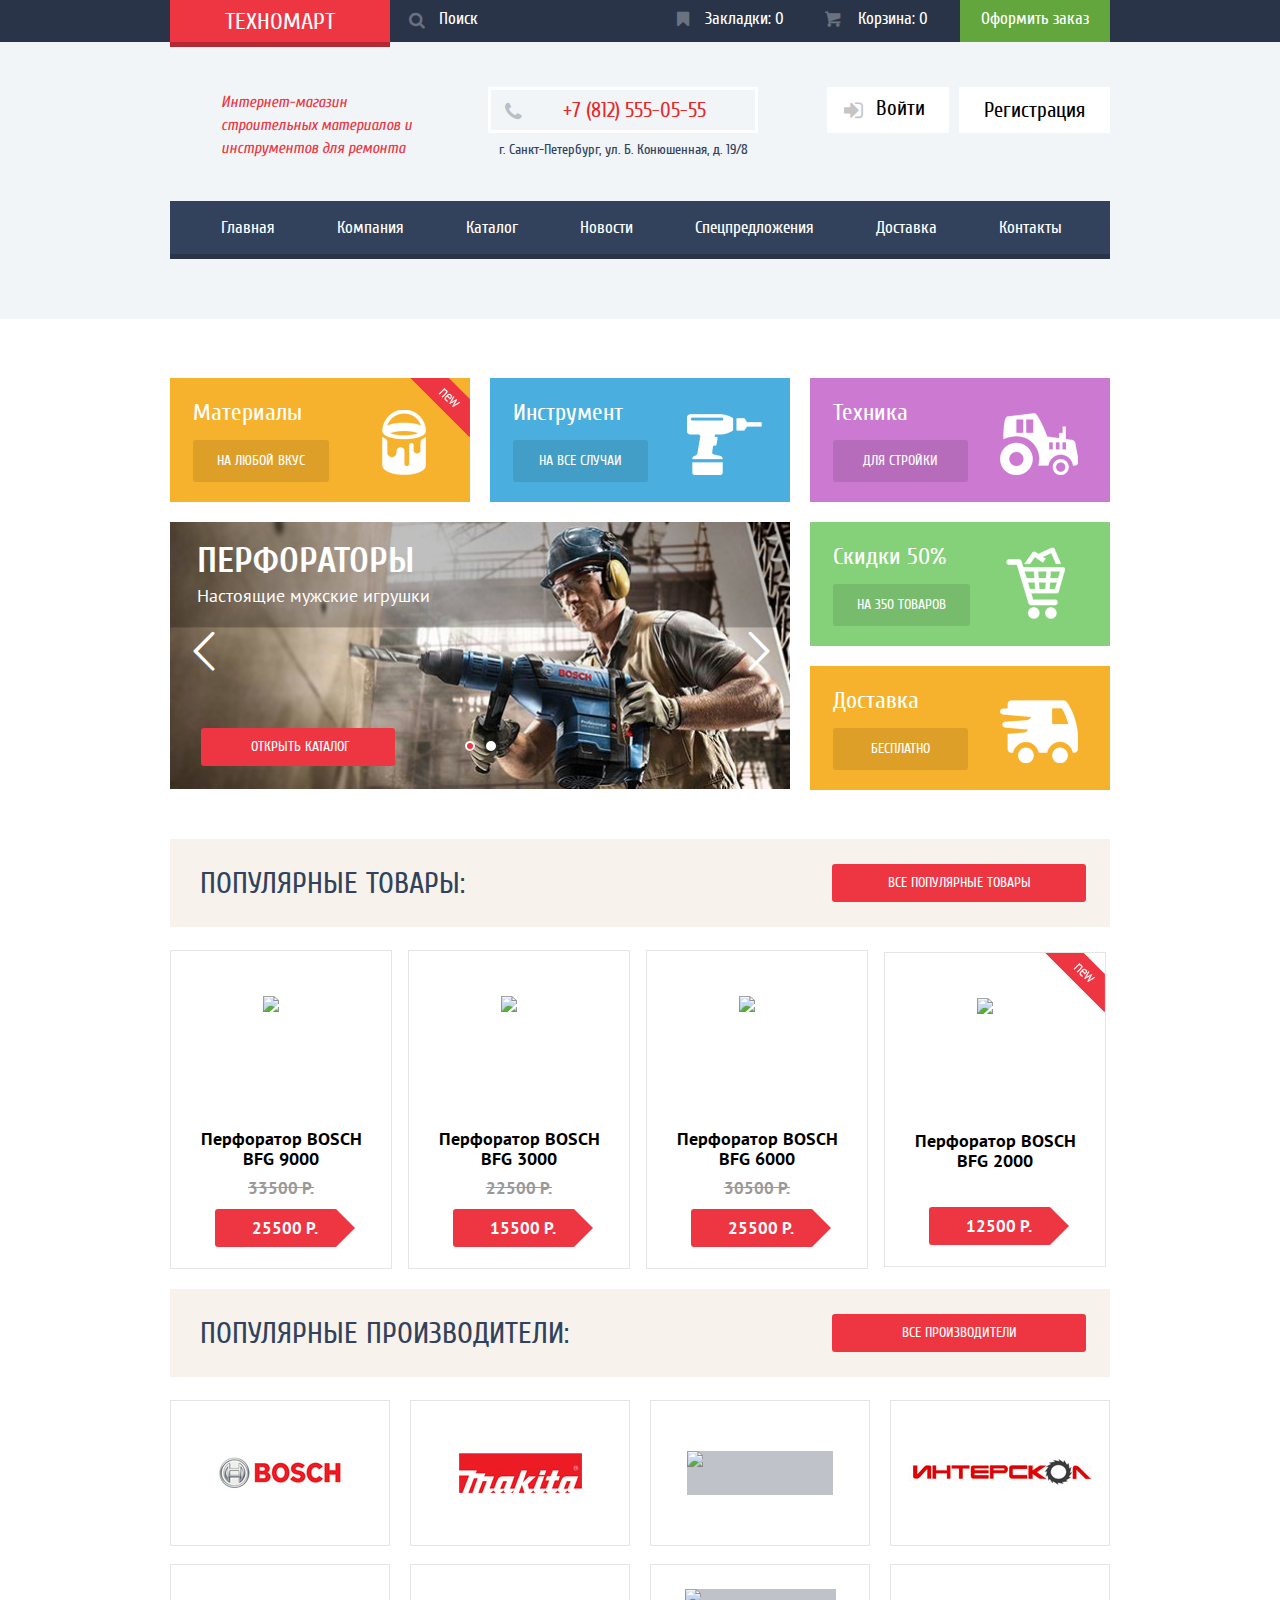
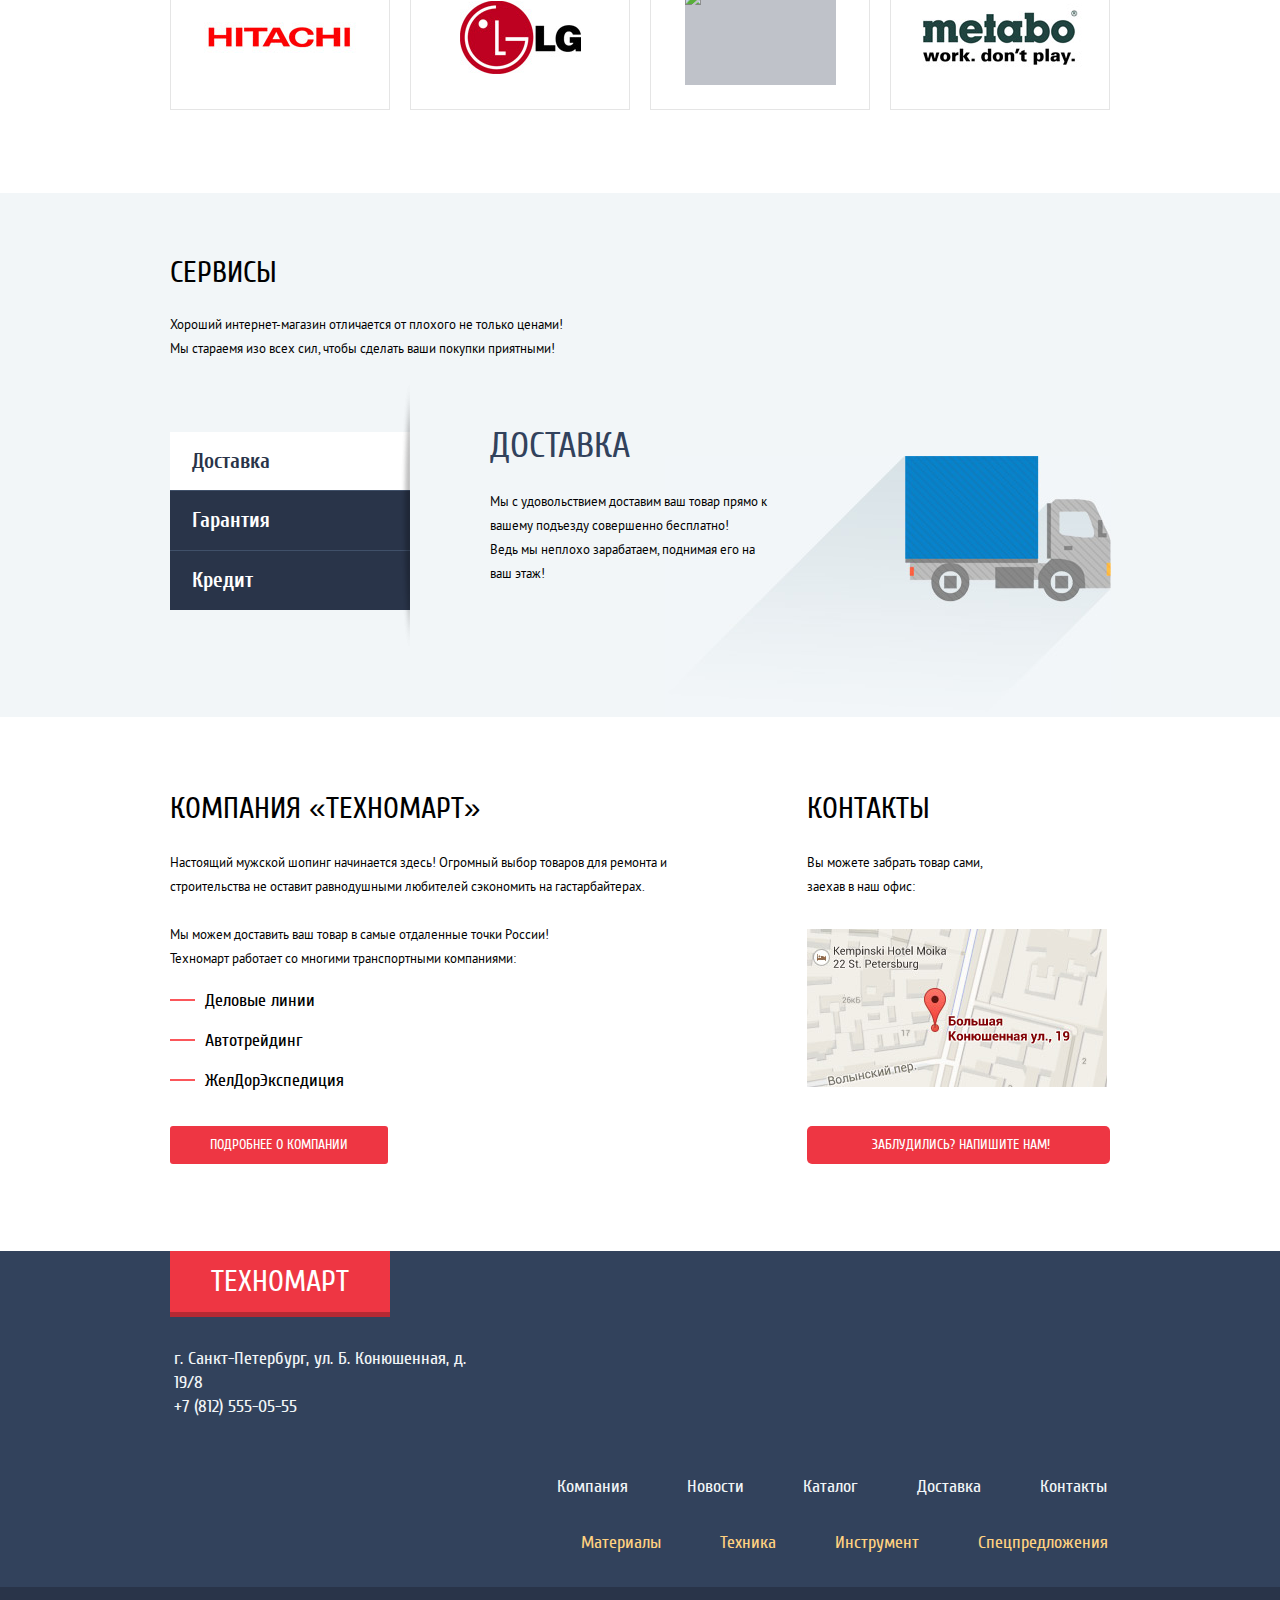
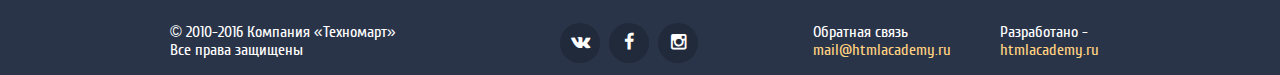
==== commit dc95b754: "Внесены изменения согласно замечаниям проверяющего" ====
--- a/index.html
+++ b/index.html
@@ -8,7 +8,7 @@
   <link href="https://fonts.googleapis.com/css?family=Cuprum:400,400italic,700&subset=cyrillic" rel="stylesheet" type="text/css">
   <link href="https://fonts.googleapis.com/css?family=PT+Sans:400,700&subset=latin,cyrillic" rel="stylesheet" type="text/css">
   <link rel="stylesheet" href="css/normalize.css">
-  <link rel="stylesheet" href="css/min-style.css">
+  <link rel="stylesheet" href="css/style.css">
 </head>
 
 <body>
@@ -18,16 +18,17 @@
         <div class="logo-wrapper">
           <a class="logo header">Техномарт</a>
         </div>
-        <label class="goods-search">
-          <input class="search-form" type="search" name="search" placeholder="Поиск">
+        <div class="goods-search">
+          <input class="search-form" type="search" id="search" name="search" placeholder="Поиск">
           <i class="icon-search"></i>
-        </label>
+          <label for="search"></label>
+        </div>
         <ul class="goods-order">
           <li>
             <a class="bookmark" href="#"><i class="icon-bookmark"></i>Закладки: 0</a>
           </li>
           <li>
-            <a class="basket basket-empty" href="#"><i class="icon-basket"></i>Корзина: 0</a>
+            <a class="basket-empty" href="#"><i class="icon-basket"></i>Корзина: 0</a>
           </li>
           <li>
             <a class="make-order" href="modal-content-order.html">Оформить заказ</a>
@@ -133,7 +134,7 @@
               <a class="bookmark" href="#">В закладки</a>
             </div>
             <div class="image">
-              <img width="184" height="81" src="img/BFG-9000-trim.jpg" alt="BOSCH BFG 9000">
+              <img width="184" height="81" src="img/bfg-9000-trim.jpg" alt="BOSCH BFG 9000">
             </div>
             <p>
               <a class="item-title" href="#">
@@ -150,7 +151,7 @@
               <a class="bookmark" href="#">В закладки</a>
             </div>
             <div class="image">
-              <img width="127" height="89" src="img/BFG-3000-trim.jpg" alt="BOSCH BFG 3000">
+              <img width="127" height="89" src="img/bfg-3000-trim.jpg" alt="BOSCH BFG 3000">
             </div>
             <p>
               <a class="item-title" href="#">
@@ -167,7 +168,7 @@
               <a class="bookmark" href="#">В закладки</a>
             </div>
             <div class="image">
-              <img width="144" height="83" src="img/BFG-6000-trim.jpg" alt="BOSCH BFG 6000">
+              <img width="144" height="83" src="img/bfg-6000-trim.jpg" alt="BOSCH BFG 6000">
             </div>
             <p>
               <a class="item-title" href="#">
@@ -184,7 +185,7 @@
               <a class="bookmark" href="#">В закладки</a>
             </div>
             <div class="image">
-              <img width="127" height="89" src="img/BFG-2000-trim.jpg" alt="BOSCH BFG 2000">
+              <img width="127" height="89" src="img/bfg-2000-trim.jpg" alt="BOSCH BFG 2000">
             </div>
             <p>
               <a class="item-title" href="#">
@@ -209,7 +210,7 @@
             <a href="#"><img width="123" height="40" src="img/makita-logo.jpg" alt="Makita"></a>
           </li>
           <li class="company-card">
-            <a href="#"><img width="146" height="44" src="img/DeWALT-logo.jpg" alt="DeWalt"></a>
+            <a href="#"><img width="146" height="44" src="img/dewalt-logo.jpg" alt="DeWalt"></a>
           </li>
           <li class="company-card">
             <a href="#"><img width="184" height="32" src="img/interscol-logo.jpg" alt="Интерскол"></a>
@@ -221,7 +222,7 @@
             <a href="#"><img width="121" height="73" src="img/lg-logo.jpg" alt="LG"></a>
           </li>
           <li class="company-card">
-            <a href="#"><img width="151" height="96" src="img/AEG-logo.jpg" alt="AEG Power Solutions"></a>
+            <a href="#"><img width="151" height="96" src="img/aeg-logo.jpg" alt="AEG Power Solutions"></a>
           </li>
           <li class="company-card">
             <a href="#"><img width="204" height="69" src="img/metabo-logo.jpg" alt="METABO"></a>
@@ -237,7 +238,7 @@
           <div class="services-promo-wrapper clearfix">
             <div class="left-tabs-column">
               <ul class="tab-controls">
-                <li><a class="tab-control-one" href="#">Доставка</a></li>
+                <li class="active-tab"><a class="tab-control-one" href="#">Доставка</a></li>
                 <li><a class="tab-control-two" href="#">Гарантия</a></li>
                 <li><a class="tab-control-three" href="#">Кредит</a></li>
               </ul>
@@ -274,8 +275,8 @@
         <div class="promo-content-column">
           <h2>Компания «Техномарт»</h2>
           <p>Настоящий мужской шопинг начинается здесь! Огромный выбор товаров для ремонта и строительства не оставит равнодушными любителей сэкономить на гастарбайтерах.</p>
-          <p class="promo-partners">Мы можем доставить ваш товар в самые отдаленные точки России!
-            <br> Техномарт работает со многими транспортными компаниями:</p>
+          <p class="promo-partners">Мы можем доставить ваш товар в самые отдаленные точки России!</p>
+          <p> Техномарт работает со многими транспортными компаниями:</p>
           <ul class="partners">
             <li>Деловые линии</li>
             <li>Автотрейдинг</li>
@@ -302,7 +303,7 @@
         <div class="footer-contacts">
           <a class="logo footer">Техномарт</a>
           <p>г. Санкт-Петербург, ул. Б. Конюшенная, д. 19/8
-            <br> +7 (812) 555-05-05</p>
+            <br> +7 (812) 555-05-55</p>
         </div>
         <div class="footer-navigation">
           <nav class="site-navigation">
@@ -327,10 +328,9 @@
     </div>
     <div class="footer-bottom">
       <div class="container clearfix">
-        <div class="footer-copyright">
-          <p>© 2010-2016 Компания "Техномарт"
-            <br> Все права защищены</p>
-        </div>
+        <p class="footer-copyright">© 2010-2016 Компания «Техномарт»
+            <b> Все права защищены</b>
+          </p>
         <div class="footer-social">
           <a href="#" class="social-btn"><i class="icon-vk"></i><b>Вконтакте</b></a>
           <a href="#" class="social-btn"><i class="icon-facebook"></i><b>Фейсбук</b></a>
--- a/css/style.css
+++ b/css/style.css
@@ -0,0 +1,2145 @@
+@font-face {
+  font-weight: normal;
+  font-style: normal;
+  font-family: 'symbols-technomart';
+  src: url('../fonts/symbols-technomart.woff') format('woff'), url('../fonts/symbols-technomart.woff2') format('woff2');
+}
+@font-face {
+  font-weight: normal;
+  font-style: normal;
+  font-family: 'Cuprum';
+  src: url('../fonts/web/cuprum.woff') format('woff'), url('../fonts/web/cuprum.woff2') format('woff2');
+}
+@font-face {
+  font-weight: normal;
+  font-style: italic;
+  font-family: 'Cuprum';
+  src: url('../fonts/web/cuprumitalic.woff') format('woff'), url('../fonts/web/cuprumitalic.woff2') format('woff2');
+}
+@font-face {
+  font-weight: bold;
+  font-style: normal;
+  font-family: 'Cuprum';
+  src: url('../fonts/web/cuprumbold.woff') format('woff'), url('../fonts/web/cuprumbold.woff2') format('woff2');
+}
+@font-face {
+  font-weight: normal;
+  font-style: normal;
+  font-family: 'PT Sans';
+  src: url('../fonts/web/ptsans.woff') format('woff'), url('../fonts/web/ptsans.woff2') format('woff2');
+}
+@font-face {
+  font-weight: bold;
+  font-style: normal;
+  font-family: 'PT Sans';
+  src: url('../fonts/web/ptsansbold.woff') format('woff'), url('../fonts/web/ptsansbold.woff2') format('woff2');
+}
+[class^='icon-']::before, [class*=' icon-']::before {
+  display: inline-block;
+  vertical-align: middle;
+  width: 1em;
+  margin-right: 0.2em;
+  margin-left: 0.2em;
+  font-weight: normal;
+  line-height: 1em;
+  font-family: 'symbols-technomart';
+  text-align: center;
+  text-transform: none;
+  text-decoration: inherit;
+  font-style: normal;
+  font-variant: normal;
+  speak: none;
+}
+.icon-left::before {
+  content: '\3c';
+}
+
+/* '&lt;' */
+
+.icon-right::before {
+  content: '\3e';
+}
+
+/* '&gt;' */
+
+.icon-basket::before {
+  content: '\62';
+}
+
+/* 'b' */
+
+.icon-facebook::before {
+  content: '\66';
+}
+
+/* 'f' */
+
+.icon-twitter::before {
+  content: '\74';
+}
+
+/* 't' */
+
+.icon-vk::before {
+  content: '\76';
+}
+
+/* 'v' */
+
+.icon-up::before {
+  content: '\2c4';
+}
+
+/* '˄' */
+
+.icon-down::before {
+  content: '\2c5';
+}
+
+/* '˅' */
+
+.icon-left-big::before {
+  content: '\2190';
+}
+
+/* '←' */
+
+.icon-right-big::before {
+  content: '\2192';
+}
+
+/* '→' */
+
+.icon-login::before {
+  content: '\2386';
+}
+
+/* '⎆' */
+
+.icon-logout::before {
+  content: '\241b';
+}
+
+/* '␛' */
+
+.icon-up-dir::before {
+  content: '\25b2';
+}
+
+/* '▲' */
+
+.icon-down-dir::before {
+  content: '\25bc';
+}
+
+/* '▼' */
+
+.icon-circle::before {
+  content: '\25cb';
+}
+
+/* '○' */
+
+.icon-circle-dot::before {
+  content: '\25cf';
+}
+
+/* '●' */
+
+.icon-star::before {
+  content: '\2605';
+}
+
+/* '★' */
+
+.icon-check-off::before {
+  content: '\2610';
+}
+
+/* '☐' */
+
+.icon-check-on::before {
+  content: '\2611';
+}
+
+/* '☑' */
+
+.icon-youtube::before {
+  content: '\f39e';
+}
+
+/* '' */
+
+.icon-home::before {
+  content: '🏠';
+}
+
+/* '\1f3e0' */
+
+.icon-user::before {
+  content: '👨';
+}
+
+/* '\1f468' */
+
+.icon-phone::before {
+  content: '📞';
+}
+
+/* '\1f4de' */
+
+.icon-instagramm::before {
+  content: '📷';
+}
+
+/* '\1f4f7' */
+
+.icon-search::before {
+  content: '🔍';
+}
+.icon-bookmark::before {
+  content: '\1f516';
+}
+body {
+  margin: 0;
+  padding: 0;
+  background: #fff;
+  color: #000;
+  font-family: 'Cuprum', sans-serif, 'Arial';
+  font-size: 18px;
+  line-height: 18px;
+  font-weight: 400;
+}
+a {
+  text-decoration: none;
+}
+ul {
+  list-style-type: none;
+}
+.clearfix::after {
+  content: '';
+  display: table;
+  clear: both;
+}
+.container {
+  width: 940px;
+  margin: 0 auto;
+  padding: 0 10px;
+}
+.header-top, .footer-bottom {
+  background: #293449;
+}
+.main-navigation, .footer-top {
+  background: #32425c;
+}
+.header-top i::before {
+  font-size: 17px;
+  line-height: 18px;
+}
+.header-top, .main-footer {
+  min-width: 960px;
+}
+.logo-wrapper {
+  float: left;
+}
+.logo {
+  position: relative;
+  display: inline-block;
+  width: 220px;
+  padding-top: 10px;
+  padding-bottom: 10px;
+  background: #ee3643;
+  color: #fff;
+  text-transform: uppercase;
+  text-align: center;
+  vertical-align: middle;
+  cursor: default;
+}
+.logo[href] {
+  cursor: pointer;
+}
+.header {
+  font-size: 24px;
+  line-height: 24px;
+  height: 22px;
+  cursor: default;
+}
+.logo::after {
+  position: absolute;
+  content: '';
+  width: 220px;
+  height: 5px;
+  background: #b52933;
+  bottom: -5px;
+  left: 50%;
+  margin-left: -110px;
+}
+.header:hover {
+  background: #ca2c37;
+  font-size: 24px;
+}
+.header:focus {
+  background: #ba2732;
+  font-size: 24px;
+}
+.header:hover::after {
+  position: absolute;
+  content: '';
+  width: 220px;
+  height: 5px;
+  background: #9a212a;
+}
+.header:focus::after {
+  position: absolute;
+  content: "";
+  width: 220px;
+  height: 5px;
+  background: #8e1e26;
+}
+.goods-search {
+  float: left;
+  position: relative;
+  width: 260px;
+  height: 42px;
+}
+input[type='search'] {
+  box-sizing: border-box;
+  padding-left: 49px;
+  width: inherit;
+  height: inherit;
+  padding-top: 10px;
+  padding-bottom: 15px;
+  background: #293449;
+  font-family: 'Cuprum', sans-serif, 'Arial';
+  color: #fff;
+  font-size: 17px;
+  line-height: 18px;
+  border: none;
+  outline: none;
+}
+.search-form+.icon-search {
+  display: inline;
+}
+.icon-search::before {
+  content: '🔍';
+  position: absolute;
+  top: 12px;
+  left: 15px;
+  color: #fff;
+  opacity: 0.3;
+}
+.goods-search input[type='search']:hover {
+  background: #212a3a;
+  cursor: pointer;
+}
+.goods-search input[type='search']:hover+.icon-search::before {
+  color: #fff;
+  opacity: 1;
+  cursor: pointer;
+}
+.goods-search input[type='search']:focus {
+  background: #fff;
+}
+.goods-search input[type='search']:focus+.icon-search::before {
+  color: #ee3643;
+  opacity: 1;
+}
+input[type='search']::-webkit-input-placeholder {
+  color: #fff;
+  opacity: 1;
+}
+input[type='search']::-moz-placeholder {
+  color: #fff;
+  opacity: 1;
+}
+input[type='search']:-moz-placeholder {
+  color: #fff;
+  opacity: 1;
+}
+input[type='search']:-ms-input-placeholder {
+  color: #fff;
+  opacity: 1;
+}
+.goods-order i::before {
+  color: #fff;
+  opacity: 0.3;
+}
+.goods-order .basket-empty {
+  background: #293449;
+  opacity: 1;
+}
+.goods-order .basket-full {
+  background: #ee3643;
+  opacity: 1;
+}
+.goods-order .bookmark {
+  background: #293449;
+  opacity: 1;
+}
+.goods-order .icon-bookmark::before {
+  margin-right: 14px;
+  padding-left: 11px;
+}
+.goods-order .icon-basket::before {
+  margin-right: 17px;
+  padding-left: 11px;
+}
+.bookmark:hover i::before {
+  background: #212a3a;
+  opacity: 1;
+}
+ .basket-empty:hover i::before {
+  background: #212a3a;
+  opacity: 1;
+}
+.goods-order .basket-full:hover {
+  background: #ca2c37;
+  opacity: 1;
+}
+.basket-full:hover i::before {
+ background: #ca2c37;
+ opacity: 1;
+}
+.goods-order .bookmark:focus {
+  background: #161d29;
+  opacity: 0.6;
+}
+.bookmark:focus i::before {
+  background: #161d29;
+  opacity: 0.5;
+}
+.basket-empty:focus {
+  background: #161d29;
+  opacity: 0.6;
+}
+.basket-full:focus {
+  background: #ba2732;
+  opacity: 0.6;
+}
+.basket-full:focus i::before {
+ background: #ba2732;
+ opacity: 0.5;
+}
+.basket-empty:focus i::before {
+  background: #161d29;
+  opacity: 0.5;
+}
+.goods-order {
+  float: right;
+  margin: 0;
+  padding: 0;
+  font-size: 0;
+}
+.goods-order li {
+  display: inline-block;
+  vertical-align: middle;
+  font-size: 17px;
+  line-height: 18px;
+  width: 150px;
+  height: 22px;
+}
+.goods-order a {
+  display: block;
+  width: inherit;
+  height: inherit;
+  padding-top: 10px;
+  padding-bottom: 10px;
+  color: #fff;
+}
+.goods-order .make-order {
+  background: #63a63e;
+  text-align: center;
+}
+.goods-order .make-order:hover {
+  background: #5fbb2d;
+}
+.goods-order .make-order:focus {
+  background: #518534;
+  opacity: 0.5;
+}
+h1 {
+  color: #32425c;
+  font-family: 'Cuprum', sans-serif, 'Arial';
+  font-size: 30px;
+  line-height: 30px;
+  font-weight: 400;
+}
+h2 {
+  font-weight: 400;
+}
+.header-middle {
+  background: #f1f5f7;
+  padding: 0;
+  margin: 0;
+  padding-bottom: 60px;
+}
+.shop-presentation {
+  float: left;
+  max-width: 300px;
+  box-sizing: border-box;
+  padding-left: 51px;
+  padding-right: 48px;
+  font-style: italic;
+  font-size: 16px;
+  line-height: 23px;
+  color: #ee3643;
+  margin: 0;
+  margin-right: 18px;
+  margin-top: 33px;
+}
+.header-contacts {
+  float: left;
+}
+.phone {
+  display: inline-block;
+  border: 3px solid #fff;
+  text-align: center;
+  margin-top: 45px;
+  padding-top: 11px;
+  padding-bottom: 12px;
+  padding-left: 43px;
+  padding-right: 49px;
+  vertical-align: middle;
+  height: 17px;
+  font-size: 21px;
+  color: #e9292a;
+}
+.icon-phone::before {
+  content: '📞';
+  color: #b7bfc8;
+  -webkit-transform: translateX(-36px);
+  -ms-transform: translateX(-36px);
+  transform: translateX(-36px);
+}
+.header-contacts p {
+  font-size: 14px;
+  line-height: 24px;
+  color: #32425c;
+  text-align: center;
+  margin-top: 5px;
+}
+.user-block {
+  float: right;
+  padding: 0;
+  margin: 0;
+  margin-top: 45px;
+  font-size: 0;
+  min-width: 280px;
+}
+.user-block a {
+  font-size: 21px;
+  line-height: 18px;
+  color: #000;
+  background: #fff;
+}
+.login, .signup {
+  display: inline-block;
+  text-align: center;
+  vertical-align: middle;
+}
+.login {
+  padding-left: 10px;
+  padding-top: 12px;
+  padding-bottom: 12px;
+  padding-right: 16px;
+  width: 96px;
+  margin-right: 10px;
+}
+.icon-login::before {
+  color: #c5c5c5;
+  font-size: 22px;
+  -webkit-transform: translateX(-7px);
+  -ms-transform: translateX(-7px);
+  transform: translateX(-7px);
+}
+.signup {
+  padding: 14px 25px;
+}
+.login:hover, .signup:hover {
+  color: #ee3643;
+}
+.login:focus, .signup:focus {
+  color: rgba(0, 0, 0, 0.3);
+}
+.login:hover i::before {
+  color: #32425c;
+}
+.login:focus i::before {
+  color: #c5c5c5;
+  opacity: 1;
+}
+.authorized-user a {
+  display: inline-block;
+  vertical-align: middle;
+  font-size: 21px;
+  line-height: 18px;
+  color: #000;
+  background: #fff;
+  padding-top: 14px;
+  padding-bottom: 14px;
+}
+.authorized-user a:hover {
+  color: #000;
+}
+.authorized-user a:focus {
+  color: rgba(0, 0, 0, 0.3);
+  background: #fff;
+}
+.username {
+  padding-left: 18px;
+  padding-right: 40px;
+}
+.icon-user::before {
+  -webkit-transform: translateX(-10px);
+  -ms-transform: translateX(-10px);
+  transform: translateX(-10px);
+}
+.icon-logout::before {
+  -webkit-transform: translateX(-10px);
+  -ms-transform: translateX(-10px);
+  transform: translateX(-10px);
+}
+.username:hover i::before {
+  color: #32425c;
+}
+.logout:hover i::before {
+  color: #32425c;
+}
+.username:focus i::before {
+  color: #c5c5c5;
+  opacity: 1;
+}
+  .logout:focus i::before {
+    color: #c5c5c5;
+    opacity: 1;
+  }
+
+.user-data {
+  position: relative;
+  padding-left: 20px;
+  font-size: 0;
+  margin: 0;
+}
+.user-data li {
+  margin-top: 5px;
+  display: inline-block;
+  vertical-align: middle;
+}
+.user-data a {
+  font-size: 16px;
+  line-height: 18px;
+  color: #32425c;
+  background: #f2f6f8;
+  text-decoration: underline;
+}
+.user-page {
+  margin-left: 32px;
+}
+.user-data a:hover {
+  color: #ee3643;
+}
+.user-data a:focus {
+  color: rgba(50, 66, 92, 0.3);
+}
+.user-data i::before {
+  position: absolute;
+  content: '';
+  width: 5px;
+  height: 5px;
+  border-radius: 50%;
+  background: #3f4e66;
+  bottom: 10px;
+  margin-left: 15px;
+}
+.authorized-user i::before {
+  color: #c5c5c5;
+}
+.authorized-user i:hover::before {
+  color: #32425c;
+}
+.main-navigation {
+  border-bottom: 5px solid #293449;
+  padding: 0;
+  margin-top: 25px;
+}
+.main-navigation ul {
+  margin: 0;
+  font-size: 0;
+  padding: 0;
+  padding-left: 30px;
+}
+.main-navigation li {
+  display: inline-block;
+  vertical-align: middle;
+  font-size: 17px;
+  line-height: 17px;
+  margin-right: 20px;
+}
+.main-navigation a {
+  display: block;
+  padding-top: 18px;
+  padding-bottom: 18px;
+  padding-left: 21px;
+  padding-right: 21px;
+  color: #fff;
+}
+.main-navigation .current-page {
+  cursor: default;
+}
+.main-navigation a:hover {
+  background: #293449;
+}
+.main-navigation a:focus {
+  background: #293449;
+  color: #93969c;
+}
+.btn {
+  display: inline-block;
+  padding-top: 10px;
+  padding-bottom: 10px;
+  font-size: 14px;
+  line-height: 18px;
+  text-transform: uppercase;
+  color: #fff;
+  background: #ee3643;
+  border-radius: 3px;
+  vertical-align: middle;
+  text-align: center;
+}
+.goods-promo {
+  padding-top: 59px;
+  padding-bottom: 49px;
+}
+.goods-promo .title {
+  margin-left: 23px;
+  margin-top: 20px;
+  font-size: 24px;
+  line-height: 30px;
+  color: #fff;
+}
+.goods-promo article {
+  position: relative;
+  width: 300px;
+  height: 124px;
+  display: inline-block;
+  vertical-align: middle;
+}
+article .promo {
+  display: inline-block;
+  vertical-align: middle;
+  min-width: 87px;
+  padding: 12px 24px;
+  font-size: 14px;
+  line-height: 18px;
+  text-transform: uppercase;
+  text-align: center;
+  color: #fff;
+  margin-left: 23px;
+  margin-top: 12px;
+  background: rgba(0, 0, 0, 0.1);
+}
+article .promo:hover {
+  background: rgba(0, 0, 0, 0.2);
+  color: #fff;
+}
+article .promo:focus {
+  background: rgba(0, 0, 0, 0.3);
+  color: #fff;
+}
+.bucket-img {
+  position: absolute;
+  background: #f6b22d url('../img/sprite.png') no-repeat;
+  background-position: -391px -884px;
+  width: 44px;
+  height: 65px;
+  bottom: 27px;
+  left: 212px;
+}
+.materials {
+  background: #f6b22d;
+}
+.tools {
+  background: #4aafde;
+}
+.drill-img {
+  position: absolute;
+  background: #4aafde url('../img/sprite.png') no-repeat;
+  background-position: -216px -884px;
+  width: 75px;
+  height: 61px;
+  bottom: 27px;
+  left: 197px;
+}
+.machinery {
+  background: #cc79d1;
+}
+.tractor-img {
+  position: absolute;
+  background: #cc79d1 url('../img/sprite.png') no-repeat;
+  background-position: -118px -884px;
+  width: 78px;
+  height: 62px;
+  bottom: 27px;
+  left: 190px;
+}
+.discounts {
+  background: #85d179;
+  margin-top: 20px;
+  margin-left: 20px;
+}
+.cart-img {
+  position: absolute;
+  background: #85d179 url('../img/sprite.png') no-repeat;
+  background-position: -311px -963px;
+  width: 59px;
+  height: 72px;
+  bottom: 27px;
+  left: 196px;
+}
+.delivery {
+  background: #f6b22d;
+  margin-top: 20px;
+  margin-left: 20px;
+}
+.delivery-img {
+  position: absolute;
+  background: #f6b22d url('../img/sprite.png') no-repeat;
+  background-position: -20px -884px;
+  width: 78px;
+  height: 63px;
+  bottom: 27px;
+  left: 190px;
+}
+.materials, .tools {
+  margin-right: 15px;
+}
+.goods-promo-sliders {
+  position: relative;
+  float: left;
+}
+.slider {
+  margin-top: 20px;
+  width: 620px;
+  height: 267px;
+}
+.slider-one {
+  background: #918e8b url('../img/slider-1-image.jpg') no-repeat;
+  background-size: cover;
+}
+.slider-two {
+  background: #918e8b url('../img/slider-2-image.jpg') no-repeat;
+  background-size: cover;
+}
+.slide-content {
+  margin-left: 27px;
+  padding-top: 24px;
+}
+.slide-title {
+  font-family: 'Cuprum', sans-serif, 'Arial';
+  font-size: 36px;
+  line-height: 30px;
+  font-weight: 700;
+  text-transform: uppercase;
+  margin-top: 0;
+  margin-bottom: 2px;
+  color: #fff;
+}
+.slide-promo {
+  font-family: 'PT Sans', sans-serif, 'Arial';
+  font-size: 18px;
+  line-height: 24px;
+  margin-bottom: 23px;
+  color: #fff;
+}
+.slide-content .btn {
+  padding-left: 49px;
+  padding-right: 45px;
+  min-width: 100px;
+}
+.slider-one .btn {
+  -webkit-transform: translate(-234px, 150px);
+  -ms-transform: translate(-234px, 150px);
+  transform: translate(-234px, 150px);
+}
+.slider-two .btn {
+  -webkit-transform: translate(-165px, 150px);
+  -ms-transform: translate(-165px, 150px);
+  transform: translate(-165px, 150px);
+}
+.slider-two .btn:hover {
+  background: #ca2c37;
+}
+.slider .btn:focus {
+  background: #ba2732;
+}
+.slider-controls {
+  position: absolute;
+  left: 50%;
+  bottom: 33px;
+  width: 120px;
+  height: 15px;
+  margin-left: -60px;
+  text-align: center;
+}
+.slider-controls i {
+  display: inline-block;
+  width: 6px;
+  height: 6px;
+  margin: 0 3px;
+  background: #fff;
+  border: 2px solid #fff;
+  vertical-align: top;
+  border-radius: 50%;
+  cursor: pointer;
+}
+.slider-controls .active-control {
+  background: #ee3643;
+}
+.icon-left::before {
+  position: absolute;
+  content: '\3c';
+  color: #fff;
+  left: 2px;
+  bottom: 40%;
+  font-size: 45px;
+  cursor: pointer;
+}
+.icon-right::before {
+  position: absolute;
+  content: '\3e';
+  color: #fff;
+  right: 0;
+  bottom: 40%;
+  font-size: 45px;
+  cursor: pointer;
+}
+.popular-heading {
+  background: #f7f3ec;
+  margin-bottom: 23px;
+  padding-left: 30px;
+  padding-right: 24px;
+}
+.popular-category {
+  float: left;
+  margin: 0;
+  font-size: 30px;
+  line-height: 30px;
+  font-weight: 400;
+  color: #32425c;
+  text-transform: uppercase;
+  margin-top: 30px;
+}
+.popular-link {
+  float: right;
+  min-width: 234px;
+  padding: 10px;
+  margin-top: 25px;
+  margin-bottom: 25px;
+}
+.popular-link:hover {
+  background: #ca2c37;
+}
+.popular-link:focus {
+  background: #ba2732;
+}
+.catalogue-wrapper {
+  margin: 0;
+  padding: 0;
+  font-size: 0;
+}
+.catalogue-item-image {
+  position: relative;
+  display: inline-block;
+  vertical-align: middle;
+  width: 220px;
+  height: 100%;
+  margin-right: 16px;
+  margin-bottom: 20px;
+  font-family: 'PT Sans', sans-serif, 'Arial';
+  font-weight: 700;
+  border: 1px solid #e5e5e5;
+  transition: 0.3s ease-in-out;
+}
+.main-page:nth-child(4n) {
+  margin-right: 0;
+}
+.flag {
+  position: absolute;
+  top: 0;
+  right: 0;
+  width: 60px;
+  height: 59px;
+  overflow: hidden;
+  text-indent: -9999px;
+  display: none;
+}
+.flag-new {
+  background-image: url('../img/sprite.png');
+  background-position: -311px -884px;
+}
+.new-item {
+  display: block;
+}
+.catalogue-item-image .image {
+  margin-top: 45px;
+  margin-bottom: 45px;
+  width: 220px;
+  height: 88px;
+  text-align: center;
+  vertical-align: middle;
+  margin-left: -10px;
+}
+.catalog-item-image img {
+  max-width: 100%;
+}
+.item-title {
+  display: block;
+  font-size: 18px;
+  line-height: 20px;
+  text-align: center;
+  vertical-align: middle;
+  color: #000;
+}
+.item-title span {
+  display: block;
+}
+.discount {
+  display: block;
+  margin-top: 10px;
+  font-size: 17px;
+  line-height: 18px;
+  color: #999999;
+  text-decoration: line-through;
+  text-align: center;
+  vertical-align: middle;
+}
+.price {
+  position: relative;
+  display: inline-block;
+  vertical-align: middle;
+  padding-top: 10px;
+  padding-bottom: 10px;
+  padding-left: 37px;
+  padding-right: 20px;
+  margin-top: 12px;
+  margin-bottom: 21px;
+  margin-left: 44px;
+  background: #ee3643;
+  font-size: 17px;
+  line-height: 18px;
+  color: #fff;
+  border-radius: 3px;
+  cursor: pointer;
+}
+.catalogue-item-image .price::after {
+  content: '';
+  position: absolute;
+  top: 0;
+  right: -36px;
+  width: 0;
+  height: 0;
+  border: 19px solid white;
+  border-left-color: #ee3643;
+}
+.catalogue-item-image:hover {
+  border: 1px solid #e5e5e5;
+  box-shadow: 0 10px 25px 0 rgba(41, 52, 73, 0.5);
+}
+.popular-producers {
+  margin-bottom: 65px;
+}
+.producers-list {
+  padding: 0;
+  margin: 0;
+  font-size: 0;
+}
+.company-card {
+  display: inline-block;
+  width: 218px;
+  height: 144px;
+  margin-bottom: 18px;
+  margin-right: 20px;
+  text-align: center;
+  vertical-align: middle;
+  border: 1px solid #e5e5e5;
+  transition: 0.2s ease-in-out;
+}
+.company-card:nth-child(4n) {
+  margin-right: -5px;
+}
+.company-card::before {
+  content: '';
+  display: inline-block;
+  vertical-align: middle;
+  height: 100%;
+}
+.company-card:hover {
+  box-shadow: 0 10px 25px 0 rgba(41, 52, 73, 0.5);
+}
+.company-card a:focus {
+  box-shadow: 0 4px 10px 0 rgba(41, 52, 73, 0.5);
+  opacity: 0.5;
+}
+.company-card img {
+  background: #bfc2c9;
+  display: inline-block;
+  vertical-align: middle;
+}
+.services-promo {
+  background: #f2f6f8;
+  padding-top: 68px;
+}
+.services-title {
+  margin: 0;
+  padding: 0;
+  margin-bottom: 28px;
+  font-size: 30px;
+  line-height: 24px;
+  text-transform: uppercase;
+}
+.services-promo p {
+  width: 400px;
+  font-family: 'PT Sans', sans-serif, 'Arial';
+  font-weight: 400;
+  font-size: 13px;
+  line-height: 24px;
+}
+.left-tabs-column {
+  width: 240px;
+  float: left;
+}
+.right-sliders-column {
+  float: left;
+  margin-left: 80px;
+  width: 620px;
+}
+.services-promo-sliders {
+  margin-top: 71px;
+}
+.tab-controls {
+  position: relative;
+  margin: 0;
+  padding: 0;
+}
+.tab-controls a {
+  display: block;
+  width: 218px;
+  height: 100%;
+  padding-left: 22px;
+  padding-top: 14px;
+  padding-bottom: 14px;
+  font-size: 21px;
+  line-height: 30px;
+  font-weight: 700;
+  background: #293449;
+  color: #fff;
+  outline: none;
+  border: none;
+  border-bottom: 1px solid #293449;
+  border-top: 1px solid #405069;
+}
+.active-tab a {
+  color: #293449;
+  background: #fff;
+  border: transparent;
+}
+.tab-controls a:hover {
+  background: #fff;
+  color:#293449;
+  cursor: pointer;
+  border: transparent;
+}
+.tab-controls a:focus {
+  background: #fff;
+  border: transparent;
+  color: #32425c;
+  cursor: pointer;
+}
+.tab-controls::after {
+  content: '';
+  position: absolute;
+  background-image: url('../img/sprite.png');
+  background-position: -275px -965px;
+  width: 10px;
+  height: 272px;
+  -webkit-transform: translate(230px, -230px);
+  -ms-transform: translate(230px, -230px);
+  transform: translate(230px, -230px);
+}
+.sliders-column-content {
+  position: relative;
+  height: 283px;
+}
+.services-slider-description {
+  position: relative;
+  z-index: 100;
+  font-family: 'PT Sans', sans-serif, 'Arial';
+  font-weight: 400;
+  font-size: 13px;
+  line-height: 24px;
+  margin-top: 2px;
+}
+.services-slider-one::after {
+  content: '';
+  position: absolute;
+  background: url('../img/sprite.png');
+  background-position: -20px -0px;
+  width: 446px;
+  height: 261px;
+  left: 175px;
+  top: 22px;
+  z-index: 10;
+}
+.services-slider-two::after {
+  content: '';
+  position: absolute;
+  background-image: url('../img/sprite.png');
+  background-position: -20px -581px;
+  width: 368px;
+  height: 283px;
+  left: 255px;
+  top:  0;
+  z-index: 10;
+}
+.services-slider-three::after {
+  content: '';
+  position: absolute;
+  background-image: url('../img/sprite.png');
+  background-position: -20px -281px;
+  width: 443px;
+  height: 280px;
+  left: 204px;
+  top: 6px;
+  z-index: 10;
+}
+.services-slider-title {
+  font-family: 'Cuprum', sans-serif, 'Arial';
+  font-size: 36px;
+  line-height: 24px;
+  color: #32425c;
+  font-weight: 400;
+  text-transform: uppercase;
+}
+.services-slider-one p {
+  width: 280px;
+}
+.services-slider-two .services-slider-description {
+  width: 380px;
+}
+.services-slider-three .services-slider-description {
+  width: 285px;
+}
+.sliders-column-content p {
+  margin-top: 25px;
+}
+.services-slider-description b {
+  display: block;
+  font-weight: 400;
+}
+.request {
+  margin-top: 13px;
+  display: inline-block;
+  vertical-align: middle;
+  padding: 10px;
+  width: 176px;
+  font-size: 14px;
+}
+.request:hover {
+  background: #ca2c37;
+}
+.request:focus {
+  background: #ba2732;
+}
+.company-details {
+  padding-top: 80px;
+  padding-bottom: 87px;
+}
+.promo-content-column {
+  float: left;
+  width: 540px;
+}
+.address-column {
+  float: right;
+}
+.promo-content-column h2, .address-column h2 {
+  margin: 0;
+  margin-bottom: 30px;
+  padding: 0;
+  font-size: 30px;
+  line-height: 24px;
+  text-transform: uppercase;
+}
+.promo-content-column p, .address-column p {
+  font-family: 'PT Sans', sans-serif, 'Arial';
+  font-weight: 400;
+  font-size: 13px;
+  line-height: 24px;
+}
+.promo-content-column .promo-partners {
+  margin: 0;
+  margin-top: 24px;
+}
+.promo-partners + p {
+  margin: 0;
+}
+.address-column .address-heading {
+  width: 180px;
+}
+.promo-content-column .partners {
+  font-family: 'Cuprum', sans-serif, 'Arial';
+  font-weight: 400;
+  font-size: 18px;
+  line-height: 20px;
+  margin: 0;
+  padding: 0;
+  margin-top: 20px;
+}
+.partners li {
+  padding-bottom: 20px;
+  padding-left: 35px;
+  position: relative;
+}
+.partners li:last-child {
+  padding-bottom: 0;
+}
+.partners li::before {
+  position: absolute;
+  top: 0;
+  left: 0px;
+  content: '';
+  width: 25px;
+  height: 2px;
+  background: #fb565a;
+  -webkit-transform: translateY(8px);
+  -ms-transform: translateY(8px);
+  transform: translateY(8px);
+}
+.promo-content-column .btn {
+  margin-top: 35px;
+  padding-left: 40px;
+  padding-right: 40px;
+}
+.address-column .btn-contact-us {
+  display: inline-block;
+  vertical-align: middle;
+  text-align: center;
+  margin-top: 35px;
+  padding-left: 65px;
+  padding-right: 60px;
+  padding-top: 10px;
+  padding-bottom: 10px;
+  font-size: 14px;
+  line-height: 18px;
+  text-transform: uppercase;
+  color: #fff;
+  background: #ee3643;
+  border-radius: 5px;
+}
+.company-details .btn:hover, .btn-contact-us:hover {
+  background: #ca2c37;
+}
+.company-details .btn:focus, .btn-contact-us:focus {
+  background: #ba2732;
+}
+.address-column p {
+  margin-bottom: 30px;
+}
+.breadcrumbs {
+  font-size: 0;
+  margin: 0;
+  padding: 0;
+  margin-top: 3px;
+  position: relative;
+}
+.breadcrumbs li {
+  display: inline-block;
+  vertical-align: bottom;
+}
+.breadcrumbs a[href]::after {
+  position: absolute;
+  content: '\3e';
+  color: #c1c6ce;
+  font-size: 14px;
+  margin-left: 19px;
+}
+.breadcrumbs a {
+  display: block;
+  font-family: 'PT Sans', sans-serif, 'Arial';
+  font-size: 13px;
+  font-weight: 400;
+  text-transform: uppercase;
+  line-height: 18px;
+  padding-top: 20px;
+  padding-bottom: 20px;
+  padding-right: 40px;
+  color: #000;
+}
+.icon-home::before {
+  color: #c1c6ce;
+  font-size: 16px;
+  -webkit-transform: translateY(-5px, -2px);
+  -ms-transform: translateY(-5px, -2px);
+  transform: translate(-5px, -2px);
+  margin-right: -7px;
+}
+.catalogue-title, .modal-title {
+  background: #f7f3ec;
+  margin: 0;
+  margin-bottom: 17px;
+  font-family: 'Cuprum', sans-serif, 'Arial';
+  font-size: 30px;
+  line-height: 30px;
+  color: #32425c;
+  text-transform: uppercase;
+  padding-top: 30px;
+  padding-bottom: 30px;
+  padding-left: 30px;
+}
+.catalogue-content-left {
+  float: left;
+  width: 220px;
+}
+.catalogue-content-right {
+  float: right;
+  width: 700px;
+}
+.catalogue-filter {
+  width: 220px;
+}
+.range-category {
+  display: block;
+  padding-left: 19px;
+  padding-top: 11px;
+  padding-bottom: 10px;
+  font-family: 'PT Sans', sans-serif, 'Arial';
+  font-size: 13px;
+  line-height: 18px;
+  font-weight: 400;
+  text-transform: uppercase;
+  background: #f7f3ec;
+  margin-bottom: 10px;
+}
+.price-category {
+  display: block;
+  padding-bottom: 12px;
+  font-family: 'PT Sans', sans-serif, 'Arial';
+  font-size: 17px;
+  line-height: 30px;
+  font-weight: 700;
+  text-transform: uppercase;
+}
+.price-filter {
+  max-width: 220px;
+}
+.range-controls {
+  position: relative;
+  height: 20px;
+  background: #f7f3ec;
+  margin-bottom: 13px;
+  padding: 30px 15px;
+  border-radius: 5px;
+  overflow: hidden;
+}
+.range-controls .scale {
+  margin-top: 10px;
+  height: 2px;
+  background: #d7dcde;
+}
+.range-controls .bar {
+  height: 2px;
+  background: #00ca74;
+}
+.range-controls .toggle {
+  position: absolute;
+  top: 30px;
+  left: 0;
+  width: 4px;
+  height: 4px;
+  border: 8px solid #fff;
+  background: #ababab;
+  cursor: pointer;
+  border-radius: 50%;
+  box-shadow: 0 2px 1px 0 #cfcfcf;
+}
+.range-controls .min-toggle {
+  left: 15px;
+}
+.range-controls .max-toggle {
+  left: 160px;
+}
+.price-controls {
+  position: relative;
+}
+.price-controls input {
+  width: 75px;
+  padding: 10px 10px;
+  border: none;
+  background: #f7f3ec;
+  font-size: 17px;
+  line-height: 18px;
+  font-family: 'PT Sans', sans-serif, 'Arial';
+  font-weight: 400;
+  text-align: center;
+  color: #283136;
+  border-radius: 5px;
+}
+.price-controls .min-price {
+  margin-right: 25px;
+}
+.price-controls {
+  white-space: nowrap;
+}
+.price-controls i::before {
+  position: absolute;
+  content: '';
+  left: 105px;
+  top: 19px;
+  height: 1px;
+  width: 10px;
+  background: #444;
+}
+.producers {
+  margin-top: 24px;
+  border-top: 1px solid #e5e5e5;
+  border-bottom: 1px solid #e5e5e5;
+}
+fieldset {
+  border: none;
+  margin: 0;
+  padding: 0;
+}
+legend {
+  padding-top: 19px;
+  padding-bottom: 13px;
+  font-family: 'PT Sans', sans-serif, 'Arial';
+  font-size: 17px;
+  line-height: 30px;
+  font-weight: 700;
+  text-transform: uppercase;
+}
+.catalogue-filter label {
+  display: block;
+  line-height: 18px;
+  cursor: pointer;
+  padding-bottom: 20px;
+  width: 220px;
+  font-family: 'PT Sans', sans-serif, 'Arial';
+  font-size: 15px;
+  line-height: 20px;
+  text-transform: uppercase;
+  font-weight: 400;
+}
+input[type='checkbox'], input[type='radio'] {
+  display: none;
+}
+input[type='radio']+label::before {
+  content: '\25cb';
+  font-family: 'symbols-technomart';
+  display: inline-block;
+  vertical-align: top;
+  font-size: 28px;
+  font-weight: 400;
+  margin-right: 12px;
+  color: #c1c1c1;
+}
+input[type='radio']+label:hover::before {
+  color: #b5b5b5;
+}
+input[type='radio']:disabled+label::before {
+  color: #e9e9e9;
+}
+input[type='radio']:checked:disabled+label::before {
+  color: #e9e9e9;
+}
+input[type='radio']:checked+label::before {
+  content: '\25cf';
+  font-family: 'symbols-technomart';
+}
+input[type='checkbox']+label::before {
+  content: '\2610';
+  display: inline-block;
+  vertical-align: top;
+  font-family: 'symbols-technomart';
+  font-size: 28px;
+  width: 28px;
+  margin-right: 8px;
+  color: #c1c1c1;
+}
+input[type='checkbox']:checked+label::before {
+  content: '\2611';
+  font-family: 'symbols-technomart';
+}
+input[type='checkbox']+label:hover::before {
+  color: #b5b5b5;
+}
+input[type='checkbox']:disabled+label::before {
+  color: #e9e9e9;
+}
+input[type='checkbox']:checked:disabled+label::before {
+  color: #e9e9e9;
+}
+.supply-btn {
+  display: inline-block;
+  vertical-align: middle;
+  padding: 10px 39px;
+  margin-top: 57px;
+  background: #fff;
+  border: 1px solid #e5e5e5;
+  border-radius: 5px;
+  font-family: 'PT Sans', sans-serif, 'Arial';
+  font-size: 13px;
+  line-height: 18px;
+  text-transform: uppercase;
+  font-weight: 400;
+}
+.supply-btn[type='submit']:hover {
+  border: 1px solid #bdc6ca;
+}
+.supply-btn[type='submit']:focus {
+  border: none;
+  outline: none;
+  opacity: 1;
+  border: 1px solid #ee3643;
+}
+.sorting {
+  padding-top: 10px;
+  padding-bottom: 7px;
+}
+.sorting-title {
+  float: left;
+  width: 110px;
+}
+.sorting-category {
+  float: right;
+  max-width: 560px;
+  margin: 0;
+  padding: 0;
+  font-size: 0;
+}
+.sorting-category li {
+  display: inline-block;
+  vertical-align: top;
+}
+.sorting-category a:not(.sorting-controls) {
+  font-family: 'PT Sans', sans-serif, 'Arial';
+  font-size: 13px;
+  line-height: 18px;
+  font-weight: 400;
+  vertical-align: top;
+  color:  rgba(0, 0, 0, 0.3);
+  border-bottom: 1px dashed #ee3643;
+}
+.sorting-category .sorting-active a {
+  color: #ee3643;
+  border: none;
+}
+.sorting-category a:hover:not(.sorting-controls) {
+  color: #000;
+  border-bottom: 1px solid #ee3643;
+}
+.sorting-category a:active:not(.sorting-controls) {
+  color: #f06870;
+  border-bottom: none;
+}
+.icon-up-dir::before, .icon-down-dir::before {
+  color: #d4d1cb;
+  font-size: 23px;
+  border-bottom: none;
+  -webkit-transform: translateY(-2px);
+  -ms-transform: translateY(-2px);
+  transform: translateY(-2px);
+}
+.icon-up-dir:hover::before, .icon-down-dir:hover::before {
+  color: #000;
+}
+.icon-up-dir:active::before, .icon-down-dir:active::before {
+  color: #f06870;
+}
+.sorting-category li:first-child {
+  margin-right: 70px;
+}
+.sorting-category li:nth-child(2) {
+  margin-right: 65px;
+}
+.sorting-category li:nth-child(3) {
+  margin-right: 45px;
+}
+.catalogue-range {
+  margin-top: 18px;
+  width: 700px;
+}
+.no-discount .discount {
+  display: none;
+}
+.no-discount .price {
+  margin-top: 36px;
+}
+.inner-page:nth-child(3n) {
+  margin-right: 0;
+}
+.actions {
+  margin-top: 45px;
+  margin-bottom: 51px;
+  width: 220px;
+  height: 80px;
+  display: none;
+}
+.catalogue-item-image:hover .image {
+  display: none;
+}
+.catalogue-item-image:hover .actions {
+  display: block;
+}
+.actions a {
+  display: inline-block;
+  margin-left: 42px;
+  font-family: 'Cuprum', sans-serif, 'Arial';
+  font-size: 14px;
+  line-height: 18px;
+  text-transform: uppercase;
+  text-align: center;
+  vertical-align: middle;
+  border-radius: 5px;
+}
+.actions .buy {
+  width: 140px;
+  margin-bottom: 8px;
+  border-bottom: 3px solid #367315;
+  padding-bottom: 10px;
+  padding-top: 13px;
+  color: #fff;
+  background: #63a63e;
+}
+.actions .buy:hover {
+  background: #5fbb2d;
+}
+.actions .buy:focus {
+  background: #518534;
+}
+.buy .icon-basket::before {
+  font-size: 17px;
+  line-height: 18px;
+  margin-left: -20px;
+  -webkit-transform: translateX(-14px);
+  -ms-transform: translateX(-14px);
+  transform: translateX(-14px);
+  opacity: 0.3;
+}
+.buy:hover i:before {
+  opacity: 1;
+}
+.actions .bookmark {
+  width: 134px;
+  padding-bottom: 10px;
+  padding-top: 10px;
+  border: 3px solid #63a63e;
+  color: #32425c;
+  background: #fff;
+}
+.actions .bookmark:hover {
+  border: 3px solid #32425c;
+}
+.actions .bookmark:focus {
+  border: 3px solid #c1c6ce;
+  color: #d0d2d6;
+}
+.paginator {
+  margin-right: 0;
+  padding: 0;
+  margin-top: 30px;
+  margin-bottom: 59px;
+}
+.paginator li {
+  display: inline-block;
+  text-align: center;
+  vertical-align: middle;
+}
+.paginator a {
+  display: block;
+  font-family: 'PT Sans', sans-serif, 'Arial';
+  font-size: 13px;
+  line-height: 18px;
+  color: #000;
+  margin-right: 5px;
+  border: 1px solid #e5e5e5;
+  border-radius: 3px;
+}
+.paginator a:hover {
+  border: 1px solid #bdc6ca;
+}
+.paginator a:focus {
+  border: 1px solid #ee3643;
+}
+.page {
+  padding: 10px 15px;
+}
+.next {
+  padding: 10px 32px;
+  text-transform: uppercase;
+}
+.paginator .current {
+  background: #ee3643;
+  color: #fff;
+  cursor: default;
+}
+.goods-description {
+  background: #f2f6f8;
+  padding-top: 45px;
+  padding-bottom: 54px;
+}
+.catalogue-info {
+  font-family: 'Cuprum', sans-serif, 'Arial';
+  font-size: 30px;
+  line-height: 24px;
+  text-transform: uppercase;
+  padding: 0;
+  margin-bottom: 27px;
+}
+.goods-description p {
+  font-family: 'PT Sans', sans-serif, 'Arial';
+  font-size: 13px;
+  line-height: 24px;
+  text-transform: none;
+}
+.catalogue-footer {
+  margin-top: 0;
+}
+.footer-top {
+  padding-bottom: 32px;
+}
+.footer-contacts {
+  float: left;
+  width: 328px;
+  margin-right: 47px;
+}
+.footer {
+  padding-top: 16px;
+  padding-bottom: 15px;
+  width: 220px;
+  font-size: 30px;
+  line-height: 30px;
+  text-align: center;
+  color: #fff;
+}
+.footer-contacts p {
+  font-size: 18px;
+  line-height: 24px;
+  color: #f1f5f7;
+  margin-top: 35px;
+  padding-left: 4px;
+}
+.footer-navigation {
+  float: right;
+}
+.site-navigation ul {
+  margin: 0;
+  font-size: 0;
+  padding-left: 13px;
+  margin-top: 38px;
+}
+.site-navigation li {
+  display: inline-block;
+  vertical-align: middle;
+  font-size: 18px;
+  line-height: 24px;
+  margin-right: 59px;
+  color: #f1f5f7;
+}
+.site-navigation li:last-child {
+  margin-right: -1px;
+}
+.site-navigation a {
+  color: #f1f5f7;
+}
+.site-navigation a:hover {
+  text-decoration: underline;
+}
+.site-navigation a:focus {
+  color: #77808f;
+}
+.goods-navigation ul {
+  margin: 0;
+  font-size: 0;
+  padding-left: 37px;
+  margin-top: 32px;
+  padding-right: 2px;
+}
+.goods-navigation li {
+  display: inline-block;
+  vertical-align: middle;
+  font-size: 18px;
+  line-height: 24px;
+  margin-right: 59px;
+}
+.goods-navigation li:last-child {
+  margin-right: 0;
+}
+.goods-navigation a {
+  color: #ffd180;
+}
+.goods-navigation a:hover {
+  text-decoration: underline;
+}
+.goods-navigation a:focus {
+  color: #a6906e;
+}
+.footer-bottom {
+  font-size: 16px;
+  line-height: 18px;
+  padding-top: 20px;
+}
+.footer-copyright {
+  float: left;
+  font-size: 16px;
+  width: 240px;
+  color: #fff;
+}
+.footer-copyright b {
+  font-weight: 400;
+}
+.footer-social {
+  float: left;
+  margin-left: 150px;
+  margin-top: 16px;
+}
+.social-btn {
+  margin-right: 5px;
+  width: 40px;
+  height: 40px;
+  border-radius: 50%;
+  display: inline-block;
+  vertical-align: bottom;
+  text-align: center;
+  font-size: 0;
+  background: #212a3a;
+}
+.social-btn i::before {
+  color: #fff;
+  font-size: 18px;
+  margin-top: 10px;
+}
+.social-btn b {
+  display: none;
+}
+.social-btn:hover {
+  background: #ee3643;
+}
+.footer-feedback {
+  float: left;
+  width: 150px;
+  color: #fff;
+  margin-left: 110px;
+  margin-right: 37px;
+}
+.footer-developers {
+  float: right;
+  width: 110px;
+  color: #fff;
+}
+.footer-feedback a, .footer-developers a {
+  color: #ffd180;
+}
+.footer-feedback a:hover, .footer-developers a:hover {
+  text-decoration: underline;
+}
+.footer-feedback a:focus, .footer-developers a:focus {
+  color: #ee3643;
+}
+.modal-content-contact {
+  position: fixed;
+  width: 620px;
+  padding-top: 50px;
+  background: #fff;
+  border-top: 8px solid #ee3643;
+  box-shadow: 0 20px 40px 0 rgba(0, 1, 1, 0.75);
+  top: 50%;
+  left: 50%;
+  z-index: 200;
+  margin-left: -310px;
+  margin-top: -250px;
+}
+.modal-content-close {
+  border: 0;
+  outline: 0;
+  font-size: 0;
+  cursor: pointer;
+  background: transparent url('../img/sprite.png');
+  background-position: -408px -603px;
+  width: 21px;
+  height: 21px;
+  -webkit-transform: translate(590px, -50px);
+  -ms-transform: translate(590px, -50px);
+  transform: translate(590px, -50px);
+}
+.modal-form-wrapper {
+  padding-left: 80px;
+  padding-right: 80px;
+}
+.name[type='text'], .email[type='email'] {
+  box-sizing: border-box;
+  width: 222px;
+  padding: 10px 15px;
+  border: 0;
+  outline: 0;
+  border: 2px solid #d7dcde;
+  margin-top: 12px;
+  font-family: 'PT Sans', sans-serif, 'Arial';
+  font-size: 13px;
+  line-height: 18px;
+  color: #999999;
+  border-radius: 5px;
+}
+.write-us input:focus, .write-us textarea:focus {
+  border-color: #bdc6ca;
+}
+.write-us label+input {
+  display: block;
+}
+.write-us label+textarea {
+  display: block;
+}
+.write-us textarea {
+  box-sizing: border-box;
+  width: 460px;
+  border: 0;
+  outline: 0;
+  padding: 10px 15px;
+  border: 2px solid #d7dcde;
+  margin-top: 12px;
+  font-family: 'PT Sans', sans-serif, 'Arial';
+  font-size: 13px;
+  line-height: 18px;
+  color: #999999;
+  border-radius: 3px;
+}
+.left-form-column {
+  float: left;
+  margin-bottom: 30px;
+}
+.right-form-column {
+  float: right;
+  margin-bottom: 30px;
+}
+.modal-content-button {
+  padding-top: 40px;
+  padding-bottom: 40px;
+  margin-top: 40px;
+  background: #f1f1f1;
+}
+.modal-content-button .btn {
+  width: 100%;
+  border: 0;
+  outline: 0;
+  cursor: pointer;
+}
+.modal-content-button .btn:hover {
+  background: #ca2c37;
+}
+.modal-content-button .btn:focus {
+  background: #ba2732;
+}
+.write-us b {
+  font-weight: 400;
+}
+.modal-content-order {
+  position: fixed;
+  width: 620px;
+  padding-top: 50px;
+  background: #fff;
+  border-top: 8px solid #ee3643;
+  box-shadow: 0 20px 40px 0 rgba(0, 1, 1, 0.75);
+  top: 50%;
+  left: 50%;
+  z-index: 200;
+  margin-top: -250px;
+  margin-left: -310px;
+}
+.inner-content-page {
+  position: static;
+  margin: 0 auto;
+  margin-top: 50px;
+  margin-bottom: 60px;
+}
+.modal-title {
+  margin-top: 30px;
+}
+.modal-content-order .icon-add {
+  width: 65px;
+  height: 65px;
+  border-radius: 50%;
+  background: #63a63e;
+  display: inline-block;
+  vertical-align: middle;
+}
+.modal-content-order h2 {
+  margin: 0 auto;
+  font-size: 30px;
+  line-height: 18px;
+  font-weight: 400;
+  display: inline-block;
+  vertical-align: middle;
+  margin-left: 35px;
+}
+.icon-add::before {
+  content: '';
+  background: url('../img/sprite.png');
+  background-position: -215px -964px;
+  width: 39px;
+  height: 30px;
+  text-align: center;
+  -webkit-transform: translate(10px, 15px);
+  -ms-transform: translate(10px, 15px);
+  transform: translate(10px, 15px);
+}
+.add-basket-actions {
+  margin-top: 50px;
+  padding-top: 40px;
+  padding-bottom: 40px;
+  background: #f1f1f1;
+}
+.add-basket-actions a {
+  display: inline-block;
+  vertical-align: middle;
+  width: 220px;
+}
+.add-basket-actions .purchase {
+  background: #fff;
+  color: #000;
+  margin-left: 15px;
+}
+.add-basket-actions .modal-make-order:focus {
+  background: #ba2732;
+}
+.add-basket-actions .purchase:hover {
+  color: #f8c0c2;
+  background: #fff;
+}
+.add-basket-actions .purchase:focus {
+  color: #c5c5c5;
+  background: #fff;
+}
+.modal-content-map {
+  position: fixed;
+  width: 600px;
+  height: 450px;
+  top: 50%;
+  left: 50%;
+  margin-top: -250px;
+  margin-left: -300px;
+  box-shadow: 0 10px 16px 8px rgba(35, 31, 32, 0.5);
+  z-index: 200;
+}
+.modal-content-map .modal-content-close {
+  -webkit-transform: translate(610px, -450px);
+  -ms-transform: translate(610px, -450px);
+  transform: translate(610px, -450px);
+}
+.modal-overlay {
+  position: fixed;
+  top: 0;
+  left: 0;
+  z-index: 150;
+  width: 100%;
+  height: 100%;
+  background: rgba(0, 0, 0, 0.3);
+}
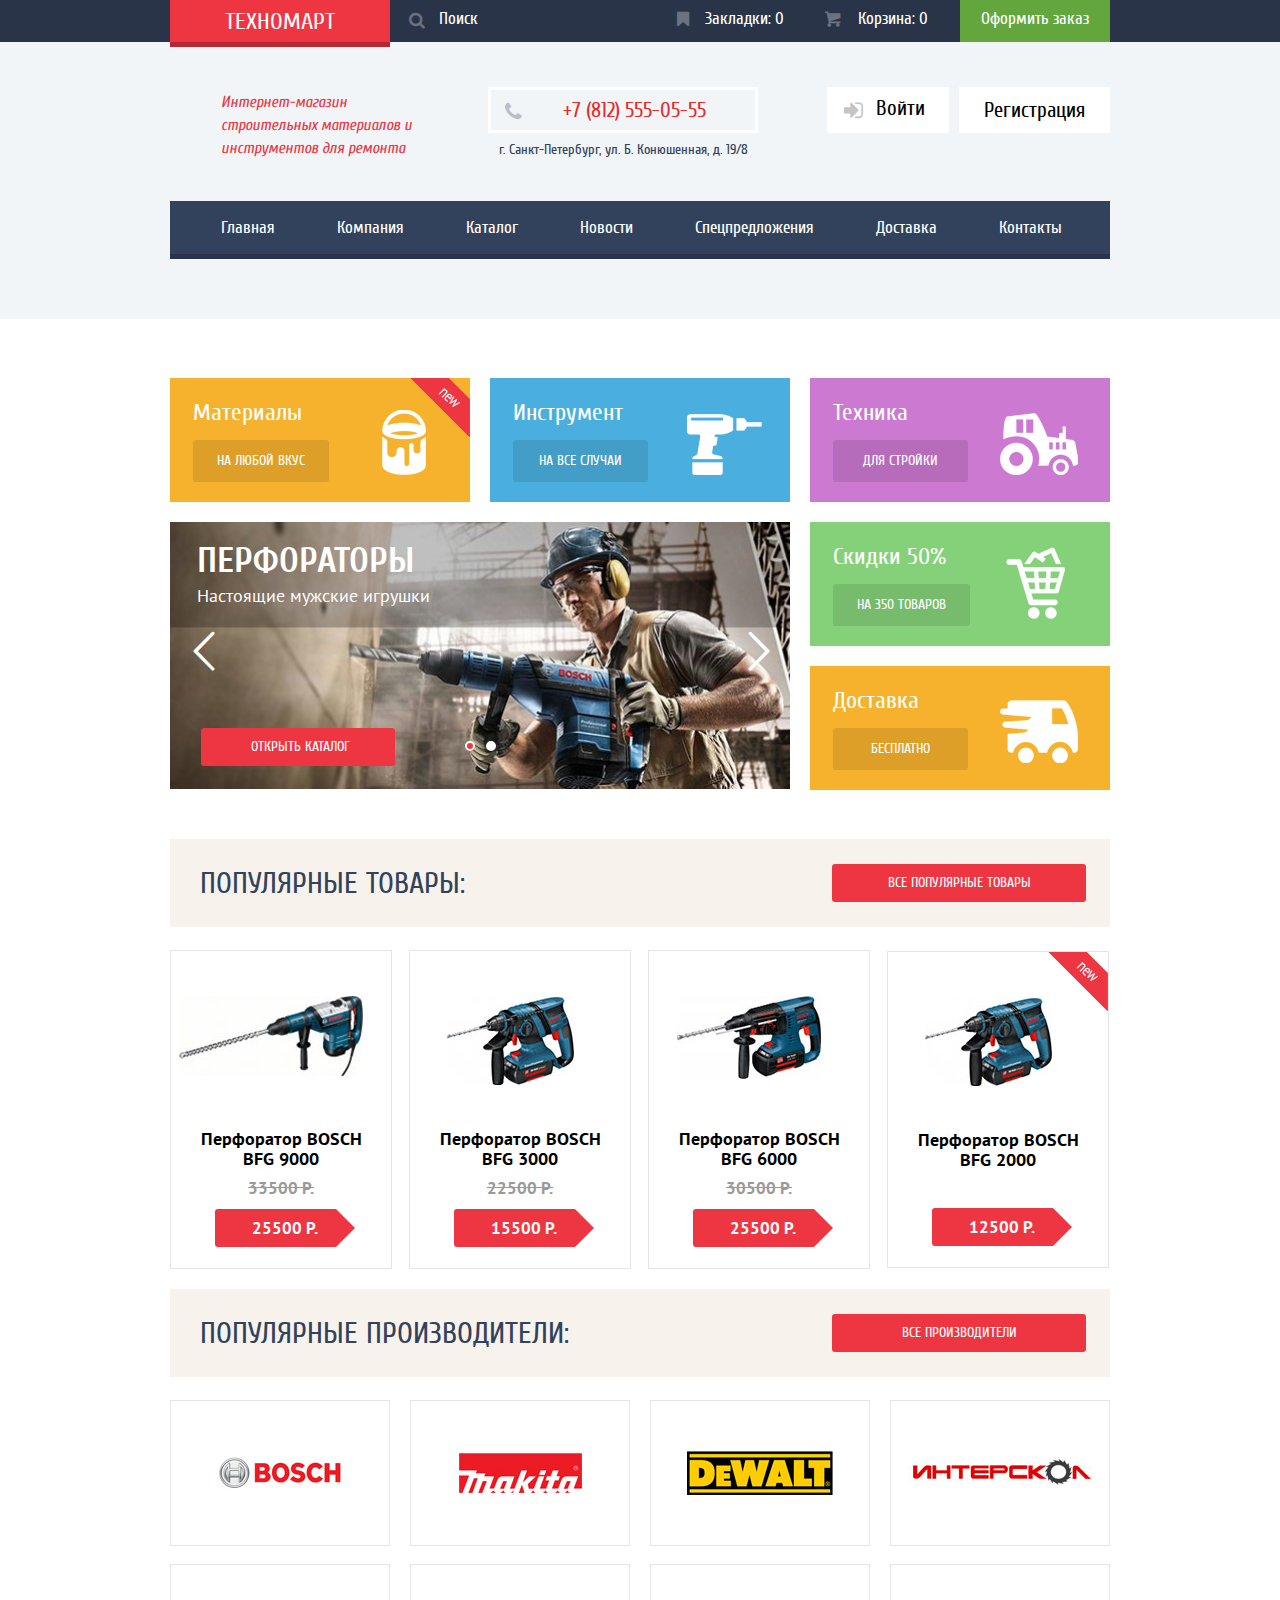
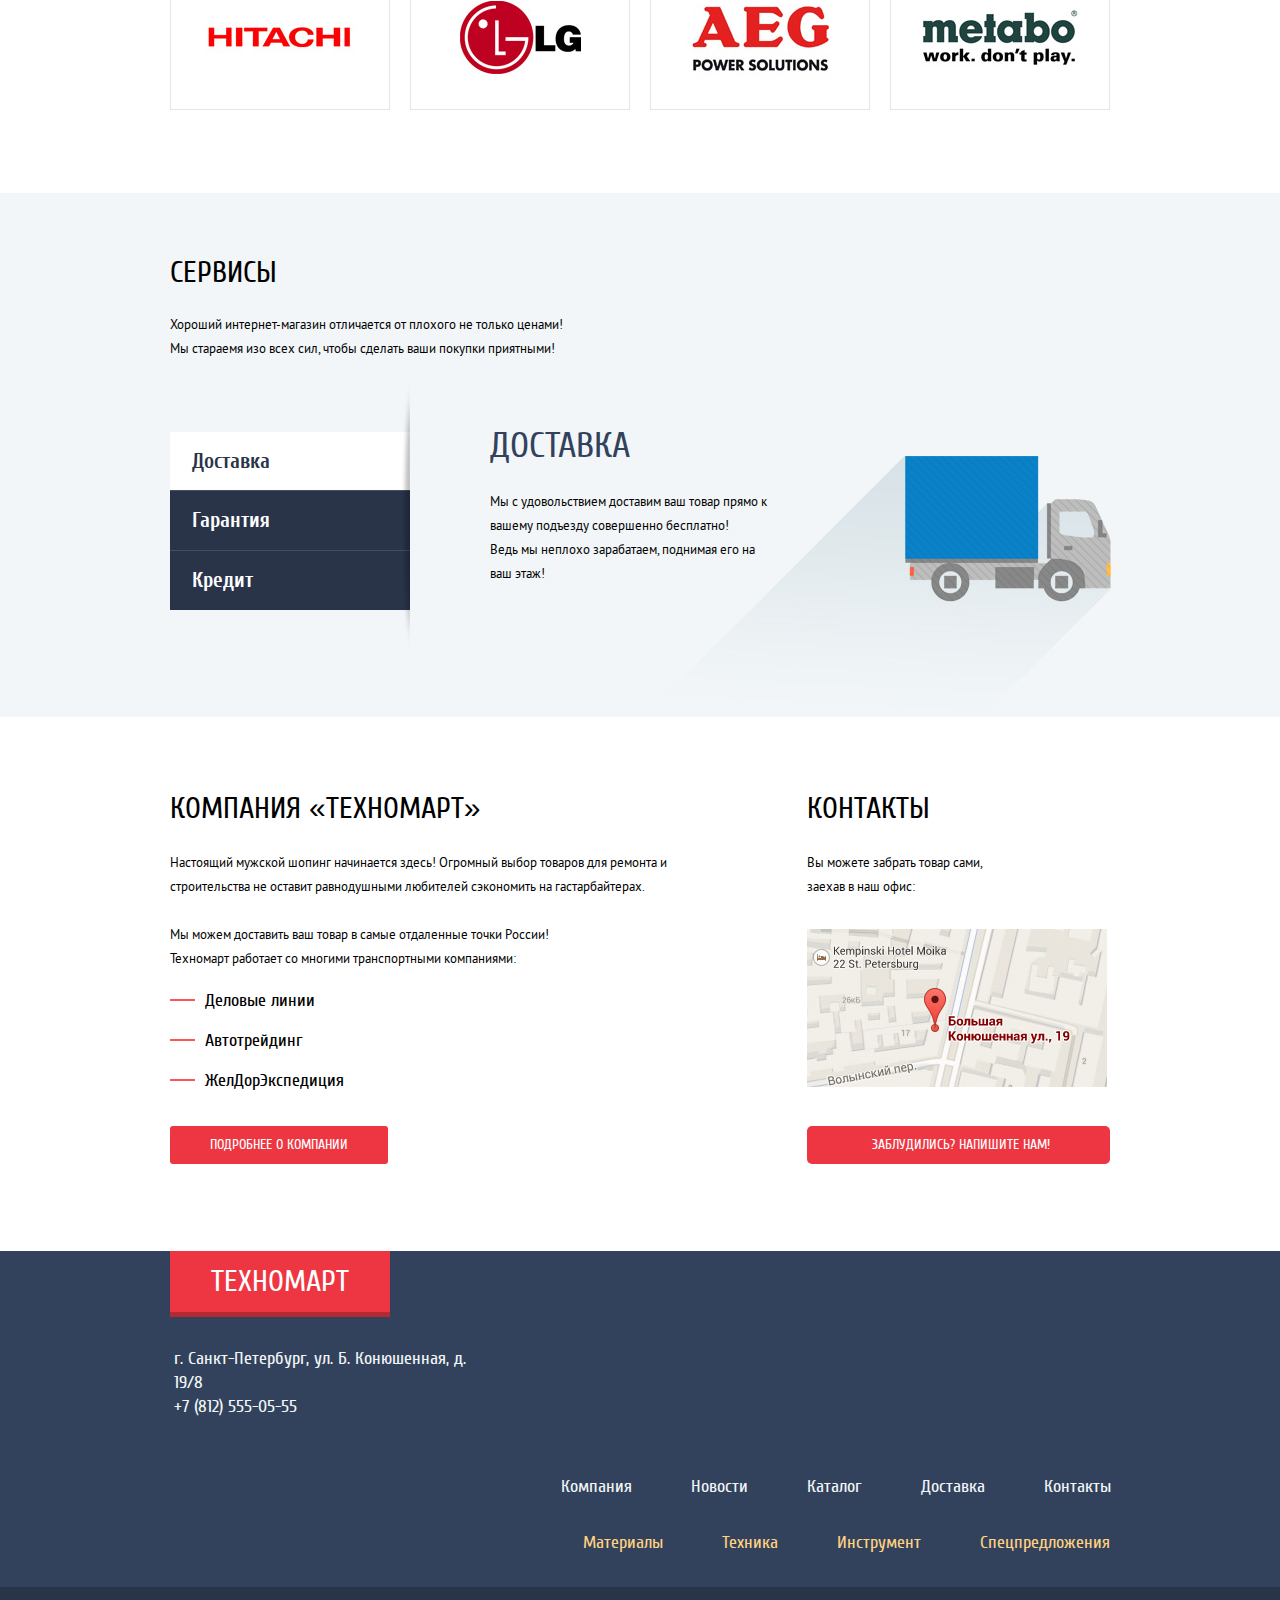
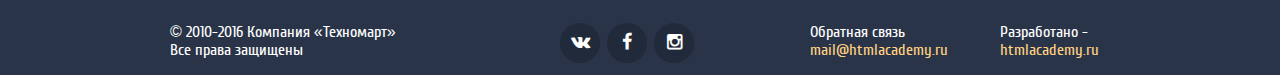
==== commit d6b6ff51: "Подключен минимизированный стилевой файл" ====
--- a/index.html
+++ b/index.html
@@ -8,7 +8,7 @@
   <link href="https://fonts.googleapis.com/css?family=Cuprum:400,400italic,700&subset=cyrillic" rel="stylesheet" type="text/css">
   <link href="https://fonts.googleapis.com/css?family=PT+Sans:400,700&subset=latin,cyrillic" rel="stylesheet" type="text/css">
   <link rel="stylesheet" href="css/normalize.css">
-  <link rel="stylesheet" href="css/style.css">
+  <link rel="stylesheet" href="css/min-style.css">
 </head>
 
 <body>
@@ -134,7 +134,7 @@
               <a class="bookmark" href="#">В закладки</a>
             </div>
             <div class="image">
-              <img width="184" height="81" src="img/bfg-9000-trim.jpg" alt="BOSCH BFG 9000">
+              <img width="184" height="81" src="img/bfg-9000-trim-img.jpg" alt="BOSCH BFG 9000">
             </div>
             <p>
               <a class="item-title" href="#">
@@ -151,7 +151,7 @@
               <a class="bookmark" href="#">В закладки</a>
             </div>
             <div class="image">
-              <img width="127" height="89" src="img/bfg-3000-trim.jpg" alt="BOSCH BFG 3000">
+              <img width="127" height="89" src="img/bfg-3000-trim-img.jpg" alt="BOSCH BFG 3000">
             </div>
             <p>
               <a class="item-title" href="#">
@@ -168,7 +168,7 @@
               <a class="bookmark" href="#">В закладки</a>
             </div>
             <div class="image">
-              <img width="144" height="83" src="img/bfg-6000-trim.jpg" alt="BOSCH BFG 6000">
+              <img width="144" height="83" src="img/bfg-6000-trim-img.jpg" alt="BOSCH BFG 6000">
             </div>
             <p>
               <a class="item-title" href="#">
@@ -185,7 +185,7 @@
               <a class="bookmark" href="#">В закладки</a>
             </div>
             <div class="image">
-              <img width="127" height="89" src="img/bfg-2000-trim.jpg" alt="BOSCH BFG 2000">
+              <img width="127" height="89" src="img/bfg-2000-trim-img.jpg" alt="BOSCH BFG 2000">
             </div>
             <p>
               <a class="item-title" href="#">
@@ -210,7 +210,7 @@
             <a href="#"><img width="123" height="40" src="img/makita-logo.jpg" alt="Makita"></a>
           </li>
           <li class="company-card">
-            <a href="#"><img width="146" height="44" src="img/dewalt-logo.jpg" alt="DeWalt"></a>
+            <a href="#"><img width="146" height="44" src="img/dewalt-logo-img.jpg" alt="DeWalt"></a>
           </li>
           <li class="company-card">
             <a href="#"><img width="184" height="32" src="img/interscol-logo.jpg" alt="Интерскол"></a>
@@ -222,7 +222,7 @@
             <a href="#"><img width="121" height="73" src="img/lg-logo.jpg" alt="LG"></a>
           </li>
           <li class="company-card">
-            <a href="#"><img width="151" height="96" src="img/aeg-logo.jpg" alt="AEG Power Solutions"></a>
+            <a href="#"><img width="151" height="96" src="img/aeg-logo-img.jpg" alt="AEG Power Solutions"></a>
           </li>
           <li class="company-card">
             <a href="#"><img width="204" height="69" src="img/metabo-logo.jpg" alt="METABO"></a>
@@ -329,8 +329,8 @@
     <div class="footer-bottom">
       <div class="container clearfix">
         <p class="footer-copyright">© 2010-2016 Компания «Техномарт»
-            <b> Все права защищены</b>
-          </p>
+          <b> Все права защищены</b>
+        </p>
         <div class="footer-social">
           <a href="#" class="social-btn"><i class="icon-vk"></i><b>Вконтакте</b></a>
           <a href="#" class="social-btn"><i class="icon-facebook"></i><b>Фейсбук</b></a>
--- a/css/min-style.css
+++ b/css/min-style.css
@@ -0,0 +1 @@
+@font-face{font-weight:400;font-style:normal;font-family:'symbols-technomart';src:url(../fonts/symbols-technomart.woff) format('woff'),url(../fonts/symbols-technomart.woff2) format('woff2')}@font-face{font-weight:400;font-style:normal;font-family:'Cuprum';src:url(../fonts/web/cuprum.woff) format('woff'),url(../fonts/web/cuprum.woff2) format('woff2')}@font-face{font-weight:400;font-style:italic;font-family:'Cuprum';src:url(../fonts/web/cuprumitalic.woff) format('woff'),url(../fonts/web/cuprumitalic.woff2) format('woff2')}@font-face{font-weight:700;font-style:normal;font-family:'Cuprum';src:url(../fonts/web/cuprumbold.woff) format('woff'),url(../fonts/web/cuprumbold.woff2) format('woff2')}@font-face{font-weight:400;font-style:normal;font-family:'PT Sans';src:url(../fonts/web/ptsans.woff) format('woff'),url(../fonts/web/ptsans.woff2) format('woff2')}@font-face{font-weight:700;font-style:normal;font-family:'PT Sans';src:url(../fonts/web/ptsansbold.woff) format('woff'),url(../fonts/web/ptsansbold.woff2) format('woff2')}[class*=' icon-']::before,[class^=icon-]::before{display:inline-block;vertical-align:middle;width:1em;margin-right:.2em;margin-left:.2em;font-weight:400;line-height:1em;font-family:'symbols-technomart';text-align:center;text-transform:none;text-decoration:inherit;font-style:normal;font-variant:normal;speak:none}.icon-basket::before{content:'\62'}.icon-facebook::before{content:'\66'}.icon-twitter::before{content:'\74'}.icon-vk::before{content:'\76'}.icon-up::before{content:'\2c4'}.icon-down::before{content:'\2c5'}.icon-left-big::before{content:'\2190'}.icon-right-big::before{content:'\2192'}.icon-login::before{content:'\2386'}.icon-logout::before{content:'\241b'}.icon-up-dir::before{content:'\25b2'}.icon-down-dir::before{content:'\25bc'}.icon-circle::before{content:'\25cb'}.icon-circle-dot::before{content:'\25cf'}.icon-star::before{content:'\2605'}.icon-check-off::before{content:'\2610'}.icon-check-on::before{content:'\2611'}.icon-youtube::before{content:'\f39e'}.icon-home::before{content:'🏠'}.icon-user::before{content:'👨'}.icon-instagramm::before{content:'📷'}.icon-bookmark::before{content:'\1f516'}body{margin:0;padding:0;background:#fff;color:#000;font-family:'Cuprum',sans-serif,'Arial';font-size:18px;line-height:18px;font-weight:400}a{text-decoration:none}ul{list-style-type:none}.clearfix::after{content:'';display:table;clear:both}.container{width:940px;margin:0 auto;padding:0 10px}.footer-bottom,.header-top{background:#293449}.footer-top,.main-navigation{background:#32425c}.header-top i::before{font-size:17px;line-height:18px}.header-top,.main-footer{min-width:960px}.logo-wrapper{float:left}.logo{position:relative;display:inline-block;width:220px;padding-top:10px;padding-bottom:10px;background:#ee3643;color:#fff;text-transform:uppercase;text-align:center;vertical-align:middle;cursor:default}.logo[href]{cursor:pointer}.header{font-size:24px;line-height:24px;height:22px;cursor:default}.logo::after{position:absolute;content:'';width:220px;height:5px;background:#b52933;bottom:-5px;left:50%;margin-left:-110px}.header:hover{background:#ca2c37;font-size:24px}.header:focus{background:#ba2732;font-size:24px}.header:hover::after{position:absolute;content:'';width:220px;height:5px;background:#9a212a}.header:focus::after{position:absolute;content:"";width:220px;height:5px;background:#8e1e26}.goods-search{float:left;position:relative;width:260px;height:42px}input[type=search]{box-sizing:border-box;padding-left:49px;width:inherit;height:inherit;padding-top:10px;padding-bottom:15px;background:#293449;font-family:'Cuprum',sans-serif,'Arial';color:#fff;font-size:17px;line-height:18px;border:none;outline:none}.search-form+.icon-search{display:inline}.icon-search::before{content:'🔍';position:absolute;top:12px;left:15px;color:#fff;opacity:.3}.goods-search input[type=search]:hover{background:#212a3a;cursor:pointer}.goods-search input[type=search]:hover+.icon-search::before{color:#fff;opacity:1;cursor:pointer}.goods-search input[type=search]:focus{background:#fff}.goods-search input[type=search]:focus+.icon-search::before{color:#ee3643;opacity:1}input[type=search]::-webkit-input-placeholder{color:#fff;opacity:1}input[type=search]:-moz-placeholder,input[type=search]::-moz-placeholder{color:#fff;opacity:1}input[type=search]:-ms-input-placeholder{color:#fff;opacity:1}.goods-order i::before{color:#fff;opacity:.3}.goods-order .basket-empty{background:#293449;opacity:1}.goods-order .basket-full{background:#ee3643;opacity:1}.goods-order .bookmark{background:#293449;opacity:1}.goods-order .icon-bookmark::before{margin-right:14px;padding-left:11px}.goods-order .icon-basket::before{margin-right:17px;padding-left:11px}.basket-empty:hover i::before,.bookmark:hover i::before{background:#212a3a;opacity:1}.basket-full:hover i::before,.goods-order .basket-full:hover{background:#ca2c37;opacity:1}.basket-empty:focus,.goods-order .bookmark:focus{background:#161d29;opacity:.6}.bookmark:focus i::before{background:#161d29;opacity:.5}.basket-full:focus{background:#ba2732;opacity:.6}.basket-full:focus i::before{background:#ba2732;opacity:.5}.basket-empty:focus i::before{background:#161d29;opacity:.5}.goods-order{float:right;margin:0;padding:0;font-size:0}.goods-order li{display:inline-block;vertical-align:middle;font-size:17px;line-height:18px;width:150px;height:22px}.goods-order a{display:block;width:inherit;height:inherit;padding-top:10px;padding-bottom:10px;color:#fff}.goods-order .make-order{background:#63a63e;text-align:center}.goods-order .make-order:hover{background:#5fbb2d}.goods-order .make-order:focus{background:#518534;opacity:.5}h1{color:#32425c;font-family:'Cuprum',sans-serif,'Arial';font-size:30px;line-height:30px}h1,h2{font-weight:400}.header-middle{background:#f1f5f7;margin:0;padding:0 0 60px}.shop-presentation{float:left;max-width:300px;box-sizing:border-box;padding-left:51px;padding-right:48px;font-style:italic;font-size:16px;line-height:23px;color:#ee3643;margin:33px 18px 0 0}.header-contacts{float:left}.phone{display:inline-block;border:3px solid #fff;text-align:center;margin-top:45px;padding:11px 49px 12px 43px;vertical-align:middle;height:17px;font-size:21px;color:#e9292a}.icon-phone::before{content:'📞';color:#b7bfc8;-webkit-transform:translateX(-36px);-ms-transform:translateX(-36px);transform:translateX(-36px)}.header-contacts p{font-size:14px;line-height:24px;color:#32425c;text-align:center;margin-top:5px}.user-block{float:right;padding:0;margin:45px 0 0;font-size:0;min-width:280px}.user-block a{font-size:21px;line-height:18px;color:#000;background:#fff}.login,.signup{display:inline-block;text-align:center;vertical-align:middle}.login{padding:12px 16px 12px 10px;width:96px;margin-right:10px}.icon-login::before{color:#c5c5c5;font-size:22px;-webkit-transform:translateX(-7px);-ms-transform:translateX(-7px);transform:translateX(-7px)}.signup{padding:14px 25px}.login:hover,.signup:hover{color:#ee3643}.login:focus,.signup:focus{color:rgba(0,0,0,.3)}.login:hover i::before{color:#32425c}.login:focus i::before{color:#c5c5c5;opacity:1}.authorized-user a{display:inline-block;vertical-align:middle;font-size:21px;line-height:18px;color:#000;background:#fff;padding-top:14px;padding-bottom:14px}.authorized-user a:hover{color:#000}.authorized-user a:focus{color:rgba(0,0,0,.3);background:#fff}.username{padding-left:18px;padding-right:40px}.icon-logout::before,.icon-user::before{-webkit-transform:translateX(-10px);-ms-transform:translateX(-10px);transform:translateX(-10px)}.logout:hover i::before,.username:hover i::before{color:#32425c}.logout:focus i::before,.username:focus i::before{color:#c5c5c5;opacity:1}.user-data{position:relative;padding-left:20px;font-size:0;margin:0}.user-data li{margin-top:5px;display:inline-block;vertical-align:middle}.user-data a{font-size:16px;line-height:18px;color:#32425c;background:#f2f6f8;text-decoration:underline}.user-page{margin-left:32px}.user-data a:hover{color:#ee3643}.user-data a:focus{color:rgba(50,66,92,.3)}.user-data i::before{position:absolute;content:'';width:5px;height:5px;border-radius:50%;background:#3f4e66;bottom:10px;margin-left:15px}.authorized-user i::before{color:#c5c5c5}.authorized-user i:hover::before{color:#32425c}.main-navigation{border-bottom:5px solid #293449;padding:0;margin-top:25px}.main-navigation ul{margin:0;font-size:0;padding:0 0 0 30px}.main-navigation li{display:inline-block;vertical-align:middle;font-size:17px;line-height:17px;margin-right:20px}.main-navigation a{display:block;padding:18px 21px;color:#fff}.main-navigation .current-page{cursor:default}.main-navigation a:hover{background:#293449}.main-navigation a:focus{background:#293449;color:#93969c}.btn{display:inline-block;padding-top:10px;padding-bottom:10px;font-size:14px;line-height:18px;text-transform:uppercase;color:#fff;background:#ee3643;border-radius:3px;vertical-align:middle;text-align:center}.goods-promo{padding-top:59px;padding-bottom:49px}.goods-promo .title{margin-left:23px;margin-top:20px;font-size:24px;line-height:30px;color:#fff}.goods-promo article,article .promo{display:inline-block;vertical-align:middle}.goods-promo article{position:relative;width:300px;height:124px}article .promo{min-width:87px;padding:12px 24px;font-size:14px;line-height:18px;text-transform:uppercase;text-align:center;color:#fff;margin-left:23px;margin-top:12px;background:rgba(0,0,0,.1)}article .promo:hover{background:rgba(0,0,0,.2);color:#fff}article .promo:focus{background:rgba(0,0,0,.3);color:#fff}.bucket-img{position:absolute;background:#f6b22d url(../img/sprite.png) no-repeat;background-position:-391px -884px;width:44px;height:65px;bottom:27px;left:212px}.materials{background:#f6b22d}.tools{background:#4aafde}.drill-img{position:absolute;background:#4aafde url(../img/sprite.png) no-repeat;background-position:-216px -884px;width:75px;height:61px;bottom:27px;left:197px}.machinery{background:#cc79d1}.tractor-img{position:absolute;background:#cc79d1 url(../img/sprite.png) no-repeat;background-position:-118px -884px;width:78px;height:62px;bottom:27px;left:190px}.discounts{background:#85d179;margin-top:20px;margin-left:20px}.cart-img{position:absolute;background:#85d179 url(../img/sprite.png) no-repeat;background-position:-311px -963px;width:59px;height:72px;bottom:27px;left:196px}.delivery{background:#f6b22d;margin-top:20px;margin-left:20px}.delivery-img{position:absolute;background:#f6b22d url(../img/sprite.png) no-repeat;background-position:-20px -884px;width:78px;height:63px;bottom:27px;left:190px}.materials,.tools{margin-right:15px}.goods-promo-sliders{position:relative;float:left}.slider{margin-top:20px;width:620px;height:267px}.slider-one{background:#918e8b url(../img/slider-1-image.jpg) no-repeat;background-size:cover}.slider-two{background:#918e8b url(../img/slider-2-image.jpg) no-repeat;background-size:cover}.slide-content{margin-left:27px;padding-top:24px}.slide-title{font-family:'Cuprum',sans-serif,'Arial';font-size:36px;line-height:30px;font-weight:700;text-transform:uppercase;margin-top:0;margin-bottom:2px;color:#fff}.slide-promo{font-family:'PT Sans',sans-serif,'Arial';font-size:18px;line-height:24px;margin-bottom:23px;color:#fff}.slide-content .btn{padding-left:49px;padding-right:45px;min-width:100px}.slider-one .btn{-webkit-transform:translate(-234px,150px);-ms-transform:translate(-234px,150px);transform:translate(-234px,150px)}.slider-two .btn{-webkit-transform:translate(-165px,150px);-ms-transform:translate(-165px,150px);transform:translate(-165px,150px)}.slide-content .btn:hover{background:#ca2c37}.slide-content .btn:focus{background:#ba2732}.slider-controls{position:absolute;left:50%;bottom:33px;width:120px;height:15px;margin-left:-60px;text-align:center}.slider-controls i{display:inline-block;width:6px;height:6px;margin:0 3px;background:#fff;border:2px solid #fff;vertical-align:top;border-radius:50%;cursor:pointer}.slider-controls .active-control{background:#ee3643}.icon-left::before,.icon-right::before{position:absolute;color:#fff;bottom:40%;font-size:45px;cursor:pointer}.icon-left::before{left:2px;content:'\3c'}.icon-right::before{content:'\3e';right:0}.popular-heading{background:#f7f3ec;margin-bottom:23px;padding-left:30px;padding-right:24px}.popular-category{float:left;font-size:30px;line-height:30px;font-weight:400;color:#32425c;text-transform:uppercase;margin:30px 0 0}.popular-link{float:right;min-width:234px;padding:10px;margin-top:25px;margin-bottom:25px}.popular-link:hover{background:#ca2c37}.popular-link:focus{background:#ba2732}.catalogue-wrapper{margin:0;padding:0;font-size:0}.catalogue-item-image{position:relative;display:inline-block;vertical-align:middle;width:220px;height:100%;margin-right:17px;margin-bottom:20px;font-family:'PT Sans',sans-serif,'Arial';font-weight:700;border:1px solid #e5e5e5;transition:.3s ease-in-out}.main-page:nth-child(4n){margin-right:-5px}.flag{position:absolute;top:0;right:0;width:60px;height:59px;overflow:hidden;text-indent:-9999px;display:none}.flag-new{background-image:url(../img/sprite.png);background-position:-311px -884px}.item-title,.item-title span,.new-item{display:block}.catalogue-item-image .image{margin-top:45px;margin-bottom:45px;width:220px;height:88px;text-align:center;vertical-align:middle;margin-left:-10px}.catalog-item-image img{max-width:100%}.item-title{font-size:18px;line-height:20px;text-align:center;vertical-align:middle;color:#000}.discount,.price{vertical-align:middle;font-size:17px;line-height:18px}.discount{text-decoration:line-through;text-align:center;display:block;margin-top:10px;color:#999}.price{position:relative;display:inline-block;padding:10px 20px 10px 37px;margin-top:12px;margin-bottom:21px;margin-left:44px;background:#ee3643;color:#fff;border-radius:3px;cursor:pointer}.catalogue-item-image .price::after{content:'';position:absolute;top:0;right:-36px;width:0;height:0;border:19px solid #fff;border-left-color:#ee3643}.catalogue-item-image:hover{border:1px solid #e5e5e5;box-shadow:0 10px 25px 0 rgba(41,52,73,.5)}.popular-producers{margin-bottom:65px}.producers-list{padding:0;margin:0;font-size:0}.company-card{display:inline-block;width:218px;height:144px;margin-bottom:18px;margin-right:20px;text-align:center;vertical-align:middle;border:1px solid #e5e5e5;transition:.2s ease-in-out}.company-card:nth-child(4n){margin-right:-5px}.company-card::before{content:'';display:inline-block;vertical-align:middle;height:100%}.company-card:hover{box-shadow:0 10px 25px 0 rgba(41,52,73,.5)}.company-card a:focus{box-shadow:0 4px 10px 0 rgba(41,52,73,.5);opacity:.5}.company-card img{background:#bfc2c9;display:inline-block;vertical-align:middle}.services-promo{background:#f2f6f8;padding-top:68px}.services-title{padding:0;margin:0 0 28px;font-size:30px;line-height:24px;text-transform:uppercase}.services-promo p{width:400px;font-family:'PT Sans',sans-serif,'Arial';font-weight:400;font-size:13px;line-height:24px}.left-tabs-column{width:240px;float:left}.right-sliders-column{float:left;margin-left:80px;width:620px}.services-promo-sliders{margin-top:71px}.tab-controls{position:relative;margin:0;padding:0}.tab-controls a{display:block;width:218px;height:100%;padding-left:22px;padding-top:14px;padding-bottom:14px;font-size:21px;line-height:30px;font-weight:700;background:#293449;color:#fff;outline:none;border:none;border-bottom:1px solid #293449;border-top:1px solid #405069}.active-tab a,.tab-controls a:hover{color:#293449;background:#fff;border:transparent}.tab-controls a:hover{cursor:pointer}.tab-controls a:focus{background:#fff;border:transparent;color:#32425c;cursor:pointer}.tab-controls::after{content:'';position:absolute;background-image:url(../img/sprite.png);background-position:-275px -965px;width:10px;height:272px;-webkit-transform:translate(230px,-230px);-ms-transform:translate(230px,-230px);transform:translate(230px,-230px)}.sliders-column-content{position:relative;height:283px}.services-slider-description{position:relative;z-index:100;font-family:'PT Sans',sans-serif,'Arial';font-weight:400;font-size:13px;line-height:24px;margin-top:2px}.services-slider-one::after{content:'';position:absolute;background:url(../img/sprite.png);background-position:-20px 0;width:446px;height:261px;left:175px;top:22px;z-index:10}.services-slider-three::after,.services-slider-two::after{content:'';position:absolute;background-image:url(../img/sprite.png);background-position:-20px -581px;width:368px;height:283px;left:255px;top:0;z-index:10}.services-slider-three::after{background-position:-20px -281px;width:443px;height:272px;left:204px;top:6px}.services-slider-title{font-family:'Cuprum',sans-serif,'Arial';font-size:36px;line-height:24px;color:#32425c;font-weight:400;text-transform:uppercase}.services-slider-one p{width:280px}.services-slider-two .services-slider-description{width:380px}.services-slider-three .services-slider-description{width:285px}.sliders-column-content p{margin-top:25px}.services-slider-description b{display:block;font-weight:400}.request{margin-top:13px;display:inline-block;vertical-align:middle;padding:10px;width:176px;font-size:14px}.request:hover{background:#ca2c37}.request:focus{background:#ba2732}.company-details{padding-top:80px;padding-bottom:87px}.promo-content-column{float:left;width:540px}.address-column{float:right}.address-column h2,.promo-content-column h2{margin:0 0 30px;padding:0;font-size:30px;line-height:24px;text-transform:uppercase}.address-column p,.promo-content-column p{font-family:'PT Sans',sans-serif,'Arial';font-weight:400;font-size:13px;line-height:24px}.promo-content-column .promo-partners{margin:24px 0 0}.promo-partners+p{margin:0}.address-column .address-heading{width:180px}.promo-content-column .partners{font-family:'Cuprum',sans-serif,'Arial';font-weight:400;font-size:18px;line-height:20px;padding:0;margin:20px 0 0}.partners li{padding-bottom:20px;padding-left:35px;position:relative}.partners li:last-child{padding-bottom:0}.partners li::before{position:absolute;top:0;left:0;content:'';width:25px;height:2px;background:#fb565a;-webkit-transform:translateY(8px);-ms-transform:translateY(8px);transform:translateY(8px)}.promo-content-column .btn{margin-top:35px;padding-left:40px;padding-right:40px}.address-column .btn-contact-us{display:inline-block;vertical-align:middle;text-align:center;margin-top:35px;padding:10px 60px 10px 65px;font-size:14px;line-height:18px;text-transform:uppercase;color:#fff;background:#ee3643;border-radius:5px}.btn-contact-us:hover,.company-details .btn:hover{background:#ca2c37}.btn-contact-us:focus,.company-details .btn:focus{background:#ba2732}.address-column p{margin-bottom:30px}.breadcrumbs{font-size:0;padding:0;margin:3px 0 0;position:relative}.breadcrumbs li{display:inline-block;vertical-align:bottom}.breadcrumbs a[href]::after{position:absolute;content:'\3e';color:#c1c6ce;font-size:14px;margin-left:19px}.breadcrumbs a{display:block;font-size:13px;font-weight:400;line-height:18px;padding-top:20px;padding-bottom:20px;padding-right:40px;color:#000}.icon-home::before{color:#c1c6ce;font-size:16px;-webkit-transform:translateY(-5px,-2px);-ms-transform:translateY(-5px,-2px);transform:translate(-5px,-2px);margin-right:-7px}.catalogue-title{margin:0 0 17px}.catalogue-title,.modal-title{background:#f7f3ec;font-family:'Cuprum',sans-serif,'Arial';font-size:30px;line-height:30px;color:#32425c;text-transform:uppercase;padding-top:30px;padding-bottom:30px;padding-left:30px}.catalogue-content-left{float:left;width:220px}.catalogue-content-right{float:right;width:700px}.catalogue-filter{width:220px}.price-category,.range-category{display:block;font-family:'PT Sans',sans-serif,'Arial';text-transform:uppercase}.range-category{padding-left:19px;padding-top:11px;background:#f7f3ec;margin-bottom:10px;padding-bottom:10px;font-size:13px;line-height:18px;font-weight:400}.price-category{padding-bottom:12px;font-size:17px;line-height:30px;font-weight:700}.price-filter{max-width:220px}.range-controls{position:relative;height:20px;background:#f7f3ec;margin-bottom:13px;padding:30px 15px;border-radius:5px;overflow:hidden}.range-controls .scale{margin-top:10px;height:2px;background:#d7dcde}.range-controls .bar{height:2px;background:#00ca74}.range-controls .toggle{position:absolute;top:30px;left:0;width:4px;height:4px;border:8px solid #fff;background:#ababab;cursor:pointer;border-radius:50%;box-shadow:0 2px 1px 0 #cfcfcf}.range-controls .min-toggle{left:15px}.range-controls .max-toggle{left:160px}.price-controls{position:relative;white-space:nowrap}.price-controls input{width:75px;padding:10px;border:none;background:#f7f3ec;font-size:17px;line-height:18px;font-family:'PT Sans',sans-serif,'Arial';font-weight:400;text-align:center;color:#283136;border-radius:5px}.price-controls .min-price{margin-right:25px}.price-controls i::before{position:absolute;content:'';left:105px;top:19px;height:1px;width:10px;background:#444}.producers{margin-top:24px;border-top:1px solid #e5e5e5;border-bottom:1px solid #e5e5e5}fieldset{border:none;margin:0;padding:0}.breadcrumbs a,.catalogue-filter label,legend{font-family:'PT Sans',sans-serif,'Arial';text-transform:uppercase}legend{padding-top:19px;padding-bottom:13px;font-size:17px;line-height:30px;font-weight:700}.catalogue-filter label{display:block;cursor:pointer;padding-bottom:20px;width:220px;font-size:15px;line-height:20px;font-weight:400}.no-discount .discount,input[type=checkbox],input[type=radio]{display:none}input[type=radio]+label::before{content:'\25cb';font-family:'symbols-technomart';display:inline-block;vertical-align:top;font-size:28px;font-weight:400;margin-right:12px;color:#c1c1c1}input[type=radio]+label:hover::before{color:#b5b5b5}input[type=radio]:disabled+label::before{color:#e9e9e9}input[type=checkbox]:checked:disabled+label::before,input[type=radio]:checked:disabled+label::before{color:#e9e9e9}input[type=radio]:checked+label::before{content:'\25cf';font-family:'symbols-technomart'}input[type=checkbox]+label::before{content:'\2610';display:inline-block;vertical-align:top;font-family:'symbols-technomart';font-size:28px;width:28px;margin-right:8px;color:#c1c1c1}input[type=checkbox]:checked+label::before{content:'\2611';font-family:'symbols-technomart'}input[type=checkbox]+label:hover::before{color:#b5b5b5}input[type=checkbox]:disabled+label::before{color:#e9e9e9}.supply-btn{display:inline-block;vertical-align:middle;padding:10px 39px;margin-top:57px;background:#fff;border:1px solid #e5e5e5;border-radius:5px;font-family:'PT Sans',sans-serif,'Arial';font-size:13px;line-height:18px;text-transform:uppercase;font-weight:400}.supply-btn[type=submit]:hover{border:1px solid #bdc6ca}.supply-btn[type=submit]:focus{outline:none;opacity:1;border:1px solid #ee3643}.sorting{padding-top:10px;padding-bottom:7px}.sorting-title{float:left;width:110px}.sorting-category{float:right;max-width:560px;margin:0;padding:0;font-size:0}.sorting-category li{display:inline-block;vertical-align:top}.sorting-category a:not(.sorting-controls){font-family:'PT Sans',sans-serif,'Arial';font-size:13px;line-height:18px;font-weight:400;vertical-align:top;color:rgba(0,0,0,.3);border-bottom:1px dashed #ee3643}.sorting-category .sorting-active a{color:#ee3643;border:none}.sorting-category a:hover:not(.sorting-controls){color:#000;border-bottom:1px solid #ee3643}.sorting-category a:active:not(.sorting-controls){color:#f06870;border-bottom:none}.icon-down-dir::before,.icon-up-dir::before{color:#d4d1cb;font-size:23px;border-bottom:none;-webkit-transform:translateY(-2px);-ms-transform:translateY(-2px);transform:translateY(-2px)}.icon-down-dir:hover::before,.icon-up-dir:hover::before{color:#000}.icon-down-dir:active::before,.icon-up-dir:active::before{color:#f06870}.sorting-category li:first-child{margin-right:70px}.sorting-category li:nth-child(2){margin-right:65px}.sorting-category li:nth-child(3){margin-right:45px}.catalogue-range{margin-top:18px;width:700px}.no-discount .price{margin-top:38px}.inner-page:nth-child(3n){margin-right:-5px}.actions{margin-top:45px;margin-bottom:51px;width:220px;height:80px}.actions,.catalogue-item-image:hover .image{display:none}.catalogue-item-image:hover .actions,.write-us label+input,.write-us label+textarea{display:block}.actions a{display:inline-block;margin-left:42px;font-family:'Cuprum',sans-serif,'Arial';font-size:14px;line-height:18px;text-transform:uppercase;text-align:center;vertical-align:middle;border-radius:5px}.actions .buy{width:140px;margin-bottom:8px;border-bottom:3px solid #367315;padding-bottom:10px;padding-top:13px;color:#fff;background:#63a63e}.actions .buy:hover{background:#5fbb2d}.actions .buy:focus{background:#518534}.buy .icon-basket::before{font-size:17px;line-height:18px;margin-left:-20px;-webkit-transform:translateX(-14px);-ms-transform:translateX(-14px);transform:translateX(-14px);opacity:.3}.buy:hover i:before{opacity:1}.actions .bookmark{width:134px;padding-bottom:10px;padding-top:10px;border:3px solid #63a63e;color:#32425c;background:#fff}.actions .bookmark:hover{border:3px solid #32425c}.actions .bookmark:focus{border:3px solid #c1c6ce;color:#d0d2d6}.paginator{margin-right:0;padding:0;margin-top:30px;margin-bottom:59px}.paginator li{display:inline-block;text-align:center;vertical-align:middle}.paginator a{display:block;font-family:'PT Sans',sans-serif,'Arial';font-size:13px;line-height:18px;color:#000;margin-right:5px;border:1px solid #e5e5e5;border-radius:3px}.paginator a:hover{border:1px solid #bdc6ca}.paginator a:focus{border:1px solid #ee3643}.page{padding:10px 15px}.next{padding:10px 32px;text-transform:uppercase}.paginator .current{background:#ee3643;color:#fff;cursor:default}.goods-description{background:#f2f6f8;padding-top:45px;padding-bottom:54px}.catalogue-info{font-family:'Cuprum',sans-serif,'Arial';font-size:30px;line-height:24px;text-transform:uppercase;padding:0;margin-bottom:27px}.goods-description p{font-family:'PT Sans',sans-serif,'Arial';font-size:13px;line-height:24px;text-transform:none}.catalogue-footer{margin-top:0}.footer-top{padding-bottom:32px}.footer-contacts{float:left;width:328px;margin-right:47px}.footer{padding-top:16px;padding-bottom:15px;width:220px;font-size:30px;line-height:30px;text-align:center;color:#fff}.footer-contacts p,.site-navigation li{font-size:18px;line-height:24px;color:#f1f5f7}.footer-contacts p{margin-top:35px;padding-left:4px}.footer-navigation{float:right}.site-navigation ul{font-size:0;margin:38px 0 0;padding-left:17px}.site-navigation li{display:inline-block;vertical-align:middle;margin-right:59px}.goods-navigation li:last-child,.site-navigation li:last-child{margin-right:-5px}.site-navigation a{color:#f1f5f7}.site-navigation a:hover{text-decoration:underline}.site-navigation a:focus{color:#77808f}.goods-navigation ul{font-size:0;padding-left:39px;margin:32px 0 0;padding-right:5px}.goods-navigation li{display:inline-block;vertical-align:middle;font-size:18px;line-height:24px;margin-right:59px}.footer-developers a,.footer-feedback a,.goods-navigation a{color:#ffd180}.goods-navigation a:hover{text-decoration:underline}.goods-navigation a:focus{color:#a6906e}.footer-bottom{font-size:16px;line-height:18px;padding-top:20px}.footer-copyright{float:left;font-size:16px;width:240px;color:#fff}.footer-copyright b{font-weight:400}.footer-social{float:left;margin-left:150px;margin-top:16px}.social-btn{margin-right:3px;width:40px;height:40px;border-radius:50%;display:inline-block;vertical-align:bottom;text-align:center;font-size:0;background:#212a3a}.social-btn i::before{color:#fff;font-size:18px;margin-top:10px}.social-btn b{display:none}.social-btn:hover{background:#ee3643}.footer-feedback{float:left;width:150px;color:#fff;margin-left:113px;margin-right:37px}.footer-developers{float:right;width:110px;color:#fff}.footer-developers a:hover,.footer-feedback a:hover{text-decoration:underline}.footer-developers a:focus,.footer-feedback a:focus{color:#ee3643}.modal-content-contact{position:fixed;width:620px;padding-top:50px;background:#fff;border-top:8px solid #ee3643;box-shadow:0 20px 40px 0 rgba(0,1,1,.75);top:50%;left:50%;z-index:200;margin-left:-310px;margin-top:-250px}.modal-content-close{border:0;outline:0;font-size:0;cursor:pointer;background:url(../img/sprite.png);background-position:-408px -603px;width:21px;height:21px;-webkit-transform:translate(590px,-50px);-ms-transform:translate(590px,-50px);transform:translate(590px,-50px)}.modal-form-wrapper{padding-left:80px;padding-right:80px}.email[type=email],.name[type=text]{box-sizing:border-box;width:222px;padding:10px 15px;outline:0;border:2px solid #d7dcde;margin-top:12px;font-family:'PT Sans',sans-serif,'Arial';font-size:13px;line-height:18px;color:#999;border-radius:5px}.write-us input:focus,.write-us textarea:focus{border-color:#bdc6ca}.write-us textarea{box-sizing:border-box;width:460px;outline:0;padding:10px 15px;border:2px solid #d7dcde;margin-top:12px;font-family:'PT Sans',sans-serif,'Arial';font-size:13px;line-height:18px;color:#999;border-radius:3px}.left-form-column{float:left;margin-bottom:30px}.right-form-column{float:right;margin-bottom:30px}.modal-content-button{padding-top:40px;padding-bottom:40px;margin-top:40px;background:#f1f1f1}.modal-content-button .btn{width:100%;border:0;outline:0;cursor:pointer}.modal-content-button .btn:hover{background:#ca2c37}.add-basket-actions .modal-make-order:focus,.modal-content-button .btn:focus{background:#ba2732}.write-us b{font-weight:400}.modal-content-order{position:fixed;width:620px;padding-top:50px;background:#fff;border-top:8px solid #ee3643;box-shadow:0 20px 40px 0 rgba(0,1,1,.75);top:50%;left:50%;z-index:200;margin-top:-250px;margin-left:-310px}.inner-content-page{position:static;margin:50px auto 60px}.modal-title{margin:30px 0 17px}.modal-content-order .icon-add{width:65px;height:65px;border-radius:50%;background:#63a63e;display:inline-block;vertical-align:middle}.modal-content-order h2{font-size:30px;line-height:18px;font-weight:400;display:inline-block;vertical-align:middle;margin:0 auto 0 35px}.icon-add::before{content:'';background:url(../img/sprite.png);background-position:-215px -964px;width:39px;height:30px;text-align:center;-webkit-transform:translate(10px,15px);-ms-transform:translate(10px,15px);transform:translate(10px,15px)}.add-basket-actions{margin-top:50px;padding-top:40px;padding-bottom:40px;background:#f1f1f1}.add-basket-actions a{display:inline-block;vertical-align:middle;width:220px}.add-basket-actions .purchase{background:#fff;color:#000;margin-left:15px}.add-basket-actions .purchase:hover{color:#f8c0c2;background:#fff}.add-basket-actions .purchase:focus{color:#c5c5c5;background:#fff}.modal-content-map{position:fixed;width:600px;height:450px;top:50%;left:50%;margin-top:-250px;margin-left:-300px;box-shadow:0 10px 16px 8px rgba(35,31,32,.5);z-index:200}.modal-content-map .modal-content-close{-webkit-transform:translate(610px,-450px);-ms-transform:translate(610px,-450px);transform:translate(610px,-450px)}.modal-overlay{position:fixed;top:0;left:0;z-index:150;width:100%;height:100%;background:rgba(0,0,0,.3)}
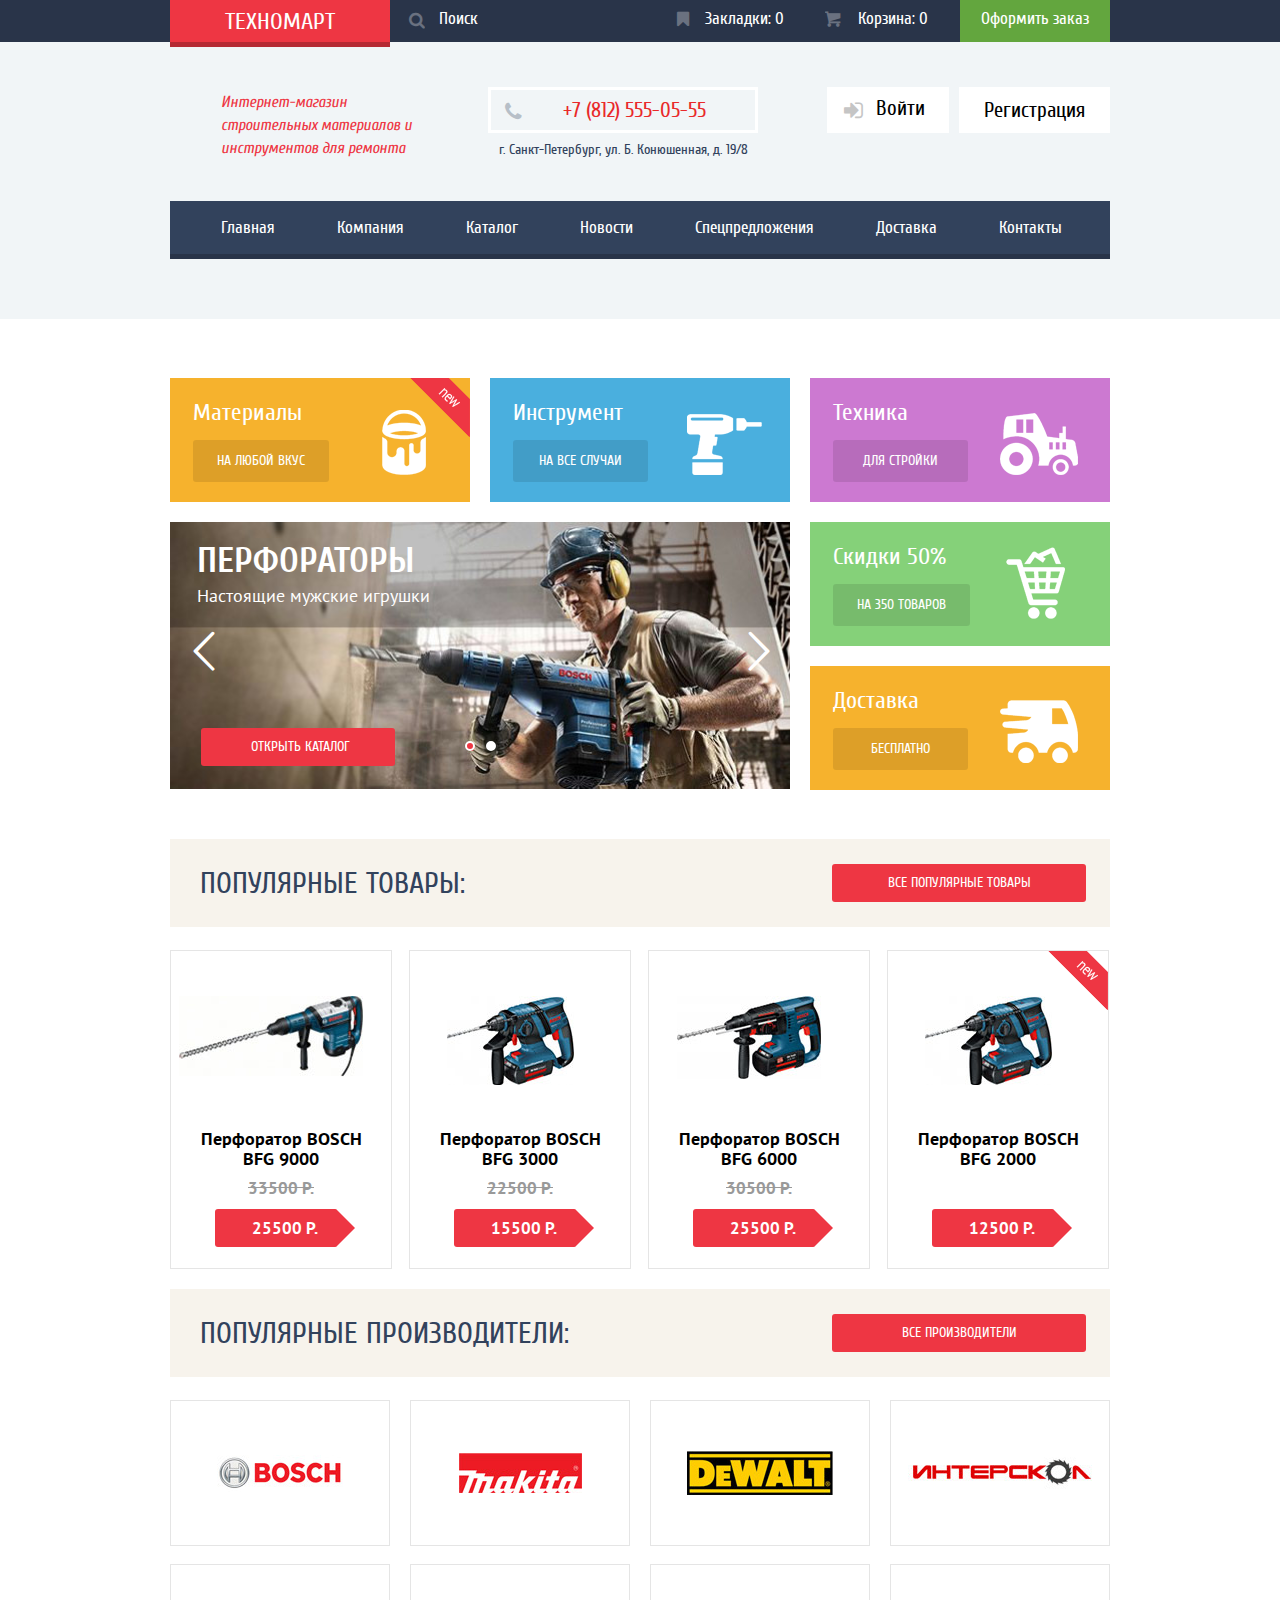
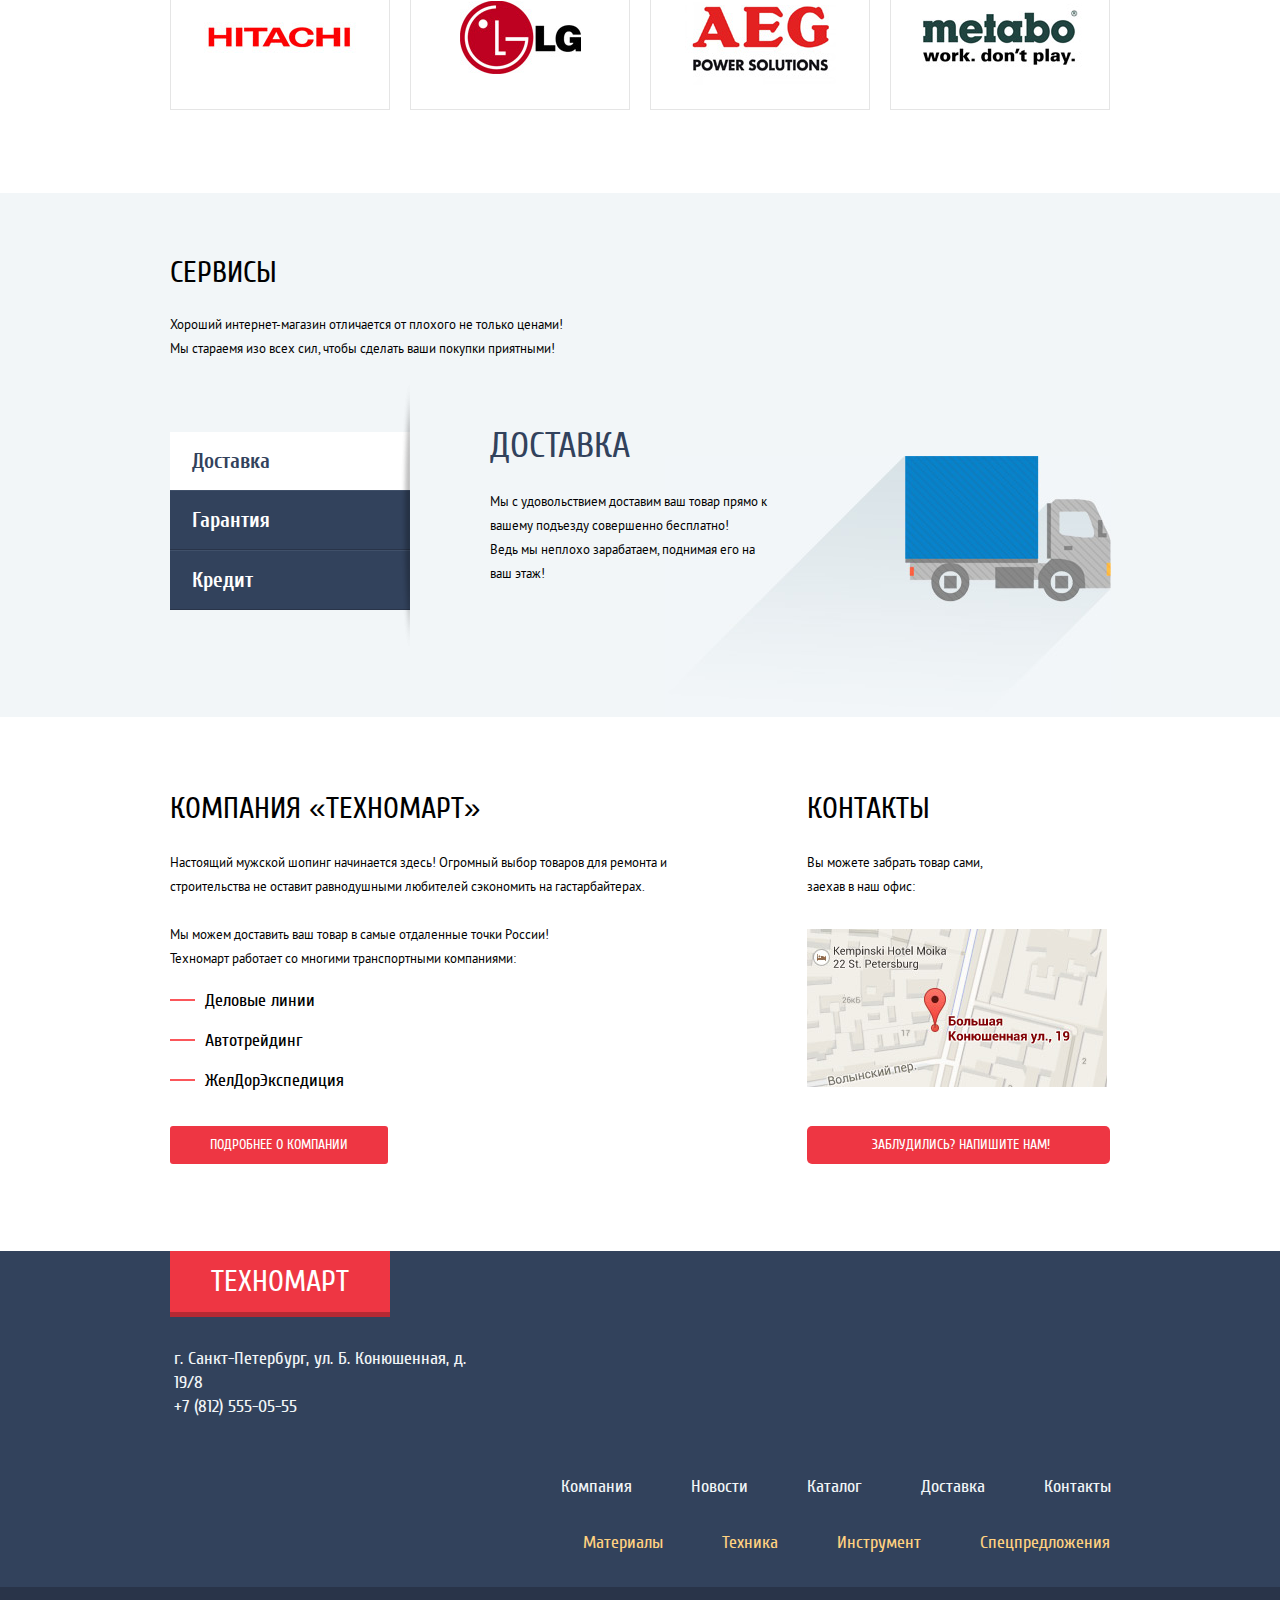
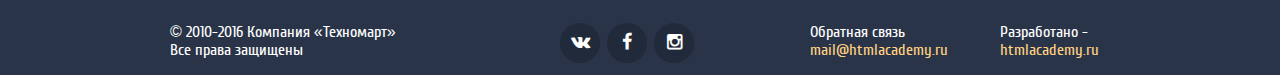
==== commit 8e68b42b: "Исправила найденные ошибки" ====
--- a/index.html
+++ b/index.html
@@ -18,11 +18,11 @@
         <div class="logo-wrapper">
           <a class="logo header">Техномарт</a>
         </div>
-        <div class="goods-search">
+        <form class="goods-search">
           <input class="search-form" type="search" id="search" name="search" placeholder="Поиск">
           <i class="icon-search"></i>
           <label for="search"></label>
-        </div>
+        </form>
         <ul class="goods-order">
           <li>
             <a class="bookmark" href="#"><i class="icon-bookmark"></i>Закладки: 0</a>
--- a/css/min-style.css
+++ b/css/min-style.css
@@ -1 +1 @@
-@font-face{font-weight:400;font-style:normal;font-family:'symbols-technomart';src:url(../fonts/symbols-technomart.woff) format('woff'),url(../fonts/symbols-technomart.woff2) format('woff2')}@font-face{font-weight:400;font-style:normal;font-family:'Cuprum';src:url(../fonts/web/cuprum.woff) format('woff'),url(../fonts/web/cuprum.woff2) format('woff2')}@font-face{font-weight:400;font-style:italic;font-family:'Cuprum';src:url(../fonts/web/cuprumitalic.woff) format('woff'),url(../fonts/web/cuprumitalic.woff2) format('woff2')}@font-face{font-weight:700;font-style:normal;font-family:'Cuprum';src:url(../fonts/web/cuprumbold.woff) format('woff'),url(../fonts/web/cuprumbold.woff2) format('woff2')}@font-face{font-weight:400;font-style:normal;font-family:'PT Sans';src:url(../fonts/web/ptsans.woff) format('woff'),url(../fonts/web/ptsans.woff2) format('woff2')}@font-face{font-weight:700;font-style:normal;font-family:'PT Sans';src:url(../fonts/web/ptsansbold.woff) format('woff'),url(../fonts/web/ptsansbold.woff2) format('woff2')}[class*=' icon-']::before,[class^=icon-]::before{display:inline-block;vertical-align:middle;width:1em;margin-right:.2em;margin-left:.2em;font-weight:400;line-height:1em;font-family:'symbols-technomart';text-align:center;text-transform:none;text-decoration:inherit;font-style:normal;font-variant:normal;speak:none}.icon-basket::before{content:'\62'}.icon-facebook::before{content:'\66'}.icon-twitter::before{content:'\74'}.icon-vk::before{content:'\76'}.icon-up::before{content:'\2c4'}.icon-down::before{content:'\2c5'}.icon-left-big::before{content:'\2190'}.icon-right-big::before{content:'\2192'}.icon-login::before{content:'\2386'}.icon-logout::before{content:'\241b'}.icon-up-dir::before{content:'\25b2'}.icon-down-dir::before{content:'\25bc'}.icon-circle::before{content:'\25cb'}.icon-circle-dot::before{content:'\25cf'}.icon-star::before{content:'\2605'}.icon-check-off::before{content:'\2610'}.icon-check-on::before{content:'\2611'}.icon-youtube::before{content:'\f39e'}.icon-home::before{content:'🏠'}.icon-user::before{content:'👨'}.icon-instagramm::before{content:'📷'}.icon-bookmark::before{content:'\1f516'}body{margin:0;padding:0;background:#fff;color:#000;font-family:'Cuprum',sans-serif,'Arial';font-size:18px;line-height:18px;font-weight:400}a{text-decoration:none}ul{list-style-type:none}.clearfix::after{content:'';display:table;clear:both}.container{width:940px;margin:0 auto;padding:0 10px}.footer-bottom,.header-top{background:#293449}.footer-top,.main-navigation{background:#32425c}.header-top i::before{font-size:17px;line-height:18px}.header-top,.main-footer{min-width:960px}.logo-wrapper{float:left}.logo{position:relative;display:inline-block;width:220px;padding-top:10px;padding-bottom:10px;background:#ee3643;color:#fff;text-transform:uppercase;text-align:center;vertical-align:middle;cursor:default}.logo[href]{cursor:pointer}.header{font-size:24px;line-height:24px;height:22px;cursor:default}.logo::after{position:absolute;content:'';width:220px;height:5px;background:#b52933;bottom:-5px;left:50%;margin-left:-110px}.header:hover{background:#ca2c37;font-size:24px}.header:focus{background:#ba2732;font-size:24px}.header:hover::after{position:absolute;content:'';width:220px;height:5px;background:#9a212a}.header:focus::after{position:absolute;content:"";width:220px;height:5px;background:#8e1e26}.goods-search{float:left;position:relative;width:260px;height:42px}input[type=search]{box-sizing:border-box;padding-left:49px;width:inherit;height:inherit;padding-top:10px;padding-bottom:15px;background:#293449;font-family:'Cuprum',sans-serif,'Arial';color:#fff;font-size:17px;line-height:18px;border:none;outline:none}.search-form+.icon-search{display:inline}.icon-search::before{content:'🔍';position:absolute;top:12px;left:15px;color:#fff;opacity:.3}.goods-search input[type=search]:hover{background:#212a3a;cursor:pointer}.goods-search input[type=search]:hover+.icon-search::before{color:#fff;opacity:1;cursor:pointer}.goods-search input[type=search]:focus{background:#fff}.goods-search input[type=search]:focus+.icon-search::before{color:#ee3643;opacity:1}input[type=search]::-webkit-input-placeholder{color:#fff;opacity:1}input[type=search]:-moz-placeholder,input[type=search]::-moz-placeholder{color:#fff;opacity:1}input[type=search]:-ms-input-placeholder{color:#fff;opacity:1}.goods-order i::before{color:#fff;opacity:.3}.goods-order .basket-empty{background:#293449;opacity:1}.goods-order .basket-full{background:#ee3643;opacity:1}.goods-order .bookmark{background:#293449;opacity:1}.goods-order .icon-bookmark::before{margin-right:14px;padding-left:11px}.goods-order .icon-basket::before{margin-right:17px;padding-left:11px}.basket-empty:hover i::before,.bookmark:hover i::before{background:#212a3a;opacity:1}.basket-full:hover i::before,.goods-order .basket-full:hover{background:#ca2c37;opacity:1}.basket-empty:focus,.goods-order .bookmark:focus{background:#161d29;opacity:.6}.bookmark:focus i::before{background:#161d29;opacity:.5}.basket-full:focus{background:#ba2732;opacity:.6}.basket-full:focus i::before{background:#ba2732;opacity:.5}.basket-empty:focus i::before{background:#161d29;opacity:.5}.goods-order{float:right;margin:0;padding:0;font-size:0}.goods-order li{display:inline-block;vertical-align:middle;font-size:17px;line-height:18px;width:150px;height:22px}.goods-order a{display:block;width:inherit;height:inherit;padding-top:10px;padding-bottom:10px;color:#fff}.goods-order .make-order{background:#63a63e;text-align:center}.goods-order .make-order:hover{background:#5fbb2d}.goods-order .make-order:focus{background:#518534;opacity:.5}h1{color:#32425c;font-family:'Cuprum',sans-serif,'Arial';font-size:30px;line-height:30px}h1,h2{font-weight:400}.header-middle{background:#f1f5f7;margin:0;padding:0 0 60px}.shop-presentation{float:left;max-width:300px;box-sizing:border-box;padding-left:51px;padding-right:48px;font-style:italic;font-size:16px;line-height:23px;color:#ee3643;margin:33px 18px 0 0}.header-contacts{float:left}.phone{display:inline-block;border:3px solid #fff;text-align:center;margin-top:45px;padding:11px 49px 12px 43px;vertical-align:middle;height:17px;font-size:21px;color:#e9292a}.icon-phone::before{content:'📞';color:#b7bfc8;-webkit-transform:translateX(-36px);-ms-transform:translateX(-36px);transform:translateX(-36px)}.header-contacts p{font-size:14px;line-height:24px;color:#32425c;text-align:center;margin-top:5px}.user-block{float:right;padding:0;margin:45px 0 0;font-size:0;min-width:280px}.user-block a{font-size:21px;line-height:18px;color:#000;background:#fff}.login,.signup{display:inline-block;text-align:center;vertical-align:middle}.login{padding:12px 16px 12px 10px;width:96px;margin-right:10px}.icon-login::before{color:#c5c5c5;font-size:22px;-webkit-transform:translateX(-7px);-ms-transform:translateX(-7px);transform:translateX(-7px)}.signup{padding:14px 25px}.login:hover,.signup:hover{color:#ee3643}.login:focus,.signup:focus{color:rgba(0,0,0,.3)}.login:hover i::before{color:#32425c}.login:focus i::before{color:#c5c5c5;opacity:1}.authorized-user a{display:inline-block;vertical-align:middle;font-size:21px;line-height:18px;color:#000;background:#fff;padding-top:14px;padding-bottom:14px}.authorized-user a:hover{color:#000}.authorized-user a:focus{color:rgba(0,0,0,.3);background:#fff}.username{padding-left:18px;padding-right:40px}.icon-logout::before,.icon-user::before{-webkit-transform:translateX(-10px);-ms-transform:translateX(-10px);transform:translateX(-10px)}.logout:hover i::before,.username:hover i::before{color:#32425c}.logout:focus i::before,.username:focus i::before{color:#c5c5c5;opacity:1}.user-data{position:relative;padding-left:20px;font-size:0;margin:0}.user-data li{margin-top:5px;display:inline-block;vertical-align:middle}.user-data a{font-size:16px;line-height:18px;color:#32425c;background:#f2f6f8;text-decoration:underline}.user-page{margin-left:32px}.user-data a:hover{color:#ee3643}.user-data a:focus{color:rgba(50,66,92,.3)}.user-data i::before{position:absolute;content:'';width:5px;height:5px;border-radius:50%;background:#3f4e66;bottom:10px;margin-left:15px}.authorized-user i::before{color:#c5c5c5}.authorized-user i:hover::before{color:#32425c}.main-navigation{border-bottom:5px solid #293449;padding:0;margin-top:25px}.main-navigation ul{margin:0;font-size:0;padding:0 0 0 30px}.main-navigation li{display:inline-block;vertical-align:middle;font-size:17px;line-height:17px;margin-right:20px}.main-navigation a{display:block;padding:18px 21px;color:#fff}.main-navigation .current-page{cursor:default}.main-navigation a:hover{background:#293449}.main-navigation a:focus{background:#293449;color:#93969c}.btn{display:inline-block;padding-top:10px;padding-bottom:10px;font-size:14px;line-height:18px;text-transform:uppercase;color:#fff;background:#ee3643;border-radius:3px;vertical-align:middle;text-align:center}.goods-promo{padding-top:59px;padding-bottom:49px}.goods-promo .title{margin-left:23px;margin-top:20px;font-size:24px;line-height:30px;color:#fff}.goods-promo article,article .promo{display:inline-block;vertical-align:middle}.goods-promo article{position:relative;width:300px;height:124px}article .promo{min-width:87px;padding:12px 24px;font-size:14px;line-height:18px;text-transform:uppercase;text-align:center;color:#fff;margin-left:23px;margin-top:12px;background:rgba(0,0,0,.1)}article .promo:hover{background:rgba(0,0,0,.2);color:#fff}article .promo:focus{background:rgba(0,0,0,.3);color:#fff}.bucket-img{position:absolute;background:#f6b22d url(../img/sprite.png) no-repeat;background-position:-391px -884px;width:44px;height:65px;bottom:27px;left:212px}.materials{background:#f6b22d}.tools{background:#4aafde}.drill-img{position:absolute;background:#4aafde url(../img/sprite.png) no-repeat;background-position:-216px -884px;width:75px;height:61px;bottom:27px;left:197px}.machinery{background:#cc79d1}.tractor-img{position:absolute;background:#cc79d1 url(../img/sprite.png) no-repeat;background-position:-118px -884px;width:78px;height:62px;bottom:27px;left:190px}.discounts{background:#85d179;margin-top:20px;margin-left:20px}.cart-img{position:absolute;background:#85d179 url(../img/sprite.png) no-repeat;background-position:-311px -963px;width:59px;height:72px;bottom:27px;left:196px}.delivery{background:#f6b22d;margin-top:20px;margin-left:20px}.delivery-img{position:absolute;background:#f6b22d url(../img/sprite.png) no-repeat;background-position:-20px -884px;width:78px;height:63px;bottom:27px;left:190px}.materials,.tools{margin-right:15px}.goods-promo-sliders{position:relative;float:left}.slider{margin-top:20px;width:620px;height:267px}.slider-one{background:#918e8b url(../img/slider-1-image.jpg) no-repeat;background-size:cover}.slider-two{background:#918e8b url(../img/slider-2-image.jpg) no-repeat;background-size:cover}.slide-content{margin-left:27px;padding-top:24px}.slide-title{font-family:'Cuprum',sans-serif,'Arial';font-size:36px;line-height:30px;font-weight:700;text-transform:uppercase;margin-top:0;margin-bottom:2px;color:#fff}.slide-promo{font-family:'PT Sans',sans-serif,'Arial';font-size:18px;line-height:24px;margin-bottom:23px;color:#fff}.slide-content .btn{padding-left:49px;padding-right:45px;min-width:100px}.slider-one .btn{-webkit-transform:translate(-234px,150px);-ms-transform:translate(-234px,150px);transform:translate(-234px,150px)}.slider-two .btn{-webkit-transform:translate(-165px,150px);-ms-transform:translate(-165px,150px);transform:translate(-165px,150px)}.slide-content .btn:hover{background:#ca2c37}.slide-content .btn:focus{background:#ba2732}.slider-controls{position:absolute;left:50%;bottom:33px;width:120px;height:15px;margin-left:-60px;text-align:center}.slider-controls i{display:inline-block;width:6px;height:6px;margin:0 3px;background:#fff;border:2px solid #fff;vertical-align:top;border-radius:50%;cursor:pointer}.slider-controls .active-control{background:#ee3643}.icon-left::before,.icon-right::before{position:absolute;color:#fff;bottom:40%;font-size:45px;cursor:pointer}.icon-left::before{left:2px;content:'\3c'}.icon-right::before{content:'\3e';right:0}.popular-heading{background:#f7f3ec;margin-bottom:23px;padding-left:30px;padding-right:24px}.popular-category{float:left;font-size:30px;line-height:30px;font-weight:400;color:#32425c;text-transform:uppercase;margin:30px 0 0}.popular-link{float:right;min-width:234px;padding:10px;margin-top:25px;margin-bottom:25px}.popular-link:hover{background:#ca2c37}.popular-link:focus{background:#ba2732}.catalogue-wrapper{margin:0;padding:0;font-size:0}.catalogue-item-image{position:relative;display:inline-block;vertical-align:middle;width:220px;height:100%;margin-right:17px;margin-bottom:20px;font-family:'PT Sans',sans-serif,'Arial';font-weight:700;border:1px solid #e5e5e5;transition:.3s ease-in-out}.main-page:nth-child(4n){margin-right:-5px}.flag{position:absolute;top:0;right:0;width:60px;height:59px;overflow:hidden;text-indent:-9999px;display:none}.flag-new{background-image:url(../img/sprite.png);background-position:-311px -884px}.item-title,.item-title span,.new-item{display:block}.catalogue-item-image .image{margin-top:45px;margin-bottom:45px;width:220px;height:88px;text-align:center;vertical-align:middle;margin-left:-10px}.catalog-item-image img{max-width:100%}.item-title{font-size:18px;line-height:20px;text-align:center;vertical-align:middle;color:#000}.discount,.price{vertical-align:middle;font-size:17px;line-height:18px}.discount{text-decoration:line-through;text-align:center;display:block;margin-top:10px;color:#999}.price{position:relative;display:inline-block;padding:10px 20px 10px 37px;margin-top:12px;margin-bottom:21px;margin-left:44px;background:#ee3643;color:#fff;border-radius:3px;cursor:pointer}.catalogue-item-image .price::after{content:'';position:absolute;top:0;right:-36px;width:0;height:0;border:19px solid #fff;border-left-color:#ee3643}.catalogue-item-image:hover{border:1px solid #e5e5e5;box-shadow:0 10px 25px 0 rgba(41,52,73,.5)}.popular-producers{margin-bottom:65px}.producers-list{padding:0;margin:0;font-size:0}.company-card{display:inline-block;width:218px;height:144px;margin-bottom:18px;margin-right:20px;text-align:center;vertical-align:middle;border:1px solid #e5e5e5;transition:.2s ease-in-out}.company-card:nth-child(4n){margin-right:-5px}.company-card::before{content:'';display:inline-block;vertical-align:middle;height:100%}.company-card:hover{box-shadow:0 10px 25px 0 rgba(41,52,73,.5)}.company-card a:focus{box-shadow:0 4px 10px 0 rgba(41,52,73,.5);opacity:.5}.company-card img{background:#bfc2c9;display:inline-block;vertical-align:middle}.services-promo{background:#f2f6f8;padding-top:68px}.services-title{padding:0;margin:0 0 28px;font-size:30px;line-height:24px;text-transform:uppercase}.services-promo p{width:400px;font-family:'PT Sans',sans-serif,'Arial';font-weight:400;font-size:13px;line-height:24px}.left-tabs-column{width:240px;float:left}.right-sliders-column{float:left;margin-left:80px;width:620px}.services-promo-sliders{margin-top:71px}.tab-controls{position:relative;margin:0;padding:0}.tab-controls a{display:block;width:218px;height:100%;padding-left:22px;padding-top:14px;padding-bottom:14px;font-size:21px;line-height:30px;font-weight:700;background:#293449;color:#fff;outline:none;border:none;border-bottom:1px solid #293449;border-top:1px solid #405069}.active-tab a,.tab-controls a:hover{color:#293449;background:#fff;border:transparent}.tab-controls a:hover{cursor:pointer}.tab-controls a:focus{background:#fff;border:transparent;color:#32425c;cursor:pointer}.tab-controls::after{content:'';position:absolute;background-image:url(../img/sprite.png);background-position:-275px -965px;width:10px;height:272px;-webkit-transform:translate(230px,-230px);-ms-transform:translate(230px,-230px);transform:translate(230px,-230px)}.sliders-column-content{position:relative;height:283px}.services-slider-description{position:relative;z-index:100;font-family:'PT Sans',sans-serif,'Arial';font-weight:400;font-size:13px;line-height:24px;margin-top:2px}.services-slider-one::after{content:'';position:absolute;background:url(../img/sprite.png);background-position:-20px 0;width:446px;height:261px;left:175px;top:22px;z-index:10}.services-slider-three::after,.services-slider-two::after{content:'';position:absolute;background-image:url(../img/sprite.png);background-position:-20px -581px;width:368px;height:283px;left:255px;top:0;z-index:10}.services-slider-three::after{background-position:-20px -281px;width:443px;height:272px;left:204px;top:6px}.services-slider-title{font-family:'Cuprum',sans-serif,'Arial';font-size:36px;line-height:24px;color:#32425c;font-weight:400;text-transform:uppercase}.services-slider-one p{width:280px}.services-slider-two .services-slider-description{width:380px}.services-slider-three .services-slider-description{width:285px}.sliders-column-content p{margin-top:25px}.services-slider-description b{display:block;font-weight:400}.request{margin-top:13px;display:inline-block;vertical-align:middle;padding:10px;width:176px;font-size:14px}.request:hover{background:#ca2c37}.request:focus{background:#ba2732}.company-details{padding-top:80px;padding-bottom:87px}.promo-content-column{float:left;width:540px}.address-column{float:right}.address-column h2,.promo-content-column h2{margin:0 0 30px;padding:0;font-size:30px;line-height:24px;text-transform:uppercase}.address-column p,.promo-content-column p{font-family:'PT Sans',sans-serif,'Arial';font-weight:400;font-size:13px;line-height:24px}.promo-content-column .promo-partners{margin:24px 0 0}.promo-partners+p{margin:0}.address-column .address-heading{width:180px}.promo-content-column .partners{font-family:'Cuprum',sans-serif,'Arial';font-weight:400;font-size:18px;line-height:20px;padding:0;margin:20px 0 0}.partners li{padding-bottom:20px;padding-left:35px;position:relative}.partners li:last-child{padding-bottom:0}.partners li::before{position:absolute;top:0;left:0;content:'';width:25px;height:2px;background:#fb565a;-webkit-transform:translateY(8px);-ms-transform:translateY(8px);transform:translateY(8px)}.promo-content-column .btn{margin-top:35px;padding-left:40px;padding-right:40px}.address-column .btn-contact-us{display:inline-block;vertical-align:middle;text-align:center;margin-top:35px;padding:10px 60px 10px 65px;font-size:14px;line-height:18px;text-transform:uppercase;color:#fff;background:#ee3643;border-radius:5px}.btn-contact-us:hover,.company-details .btn:hover{background:#ca2c37}.btn-contact-us:focus,.company-details .btn:focus{background:#ba2732}.address-column p{margin-bottom:30px}.breadcrumbs{font-size:0;padding:0;margin:3px 0 0;position:relative}.breadcrumbs li{display:inline-block;vertical-align:bottom}.breadcrumbs a[href]::after{position:absolute;content:'\3e';color:#c1c6ce;font-size:14px;margin-left:19px}.breadcrumbs a{display:block;font-size:13px;font-weight:400;line-height:18px;padding-top:20px;padding-bottom:20px;padding-right:40px;color:#000}.icon-home::before{color:#c1c6ce;font-size:16px;-webkit-transform:translateY(-5px,-2px);-ms-transform:translateY(-5px,-2px);transform:translate(-5px,-2px);margin-right:-7px}.catalogue-title{margin:0 0 17px}.catalogue-title,.modal-title{background:#f7f3ec;font-family:'Cuprum',sans-serif,'Arial';font-size:30px;line-height:30px;color:#32425c;text-transform:uppercase;padding-top:30px;padding-bottom:30px;padding-left:30px}.catalogue-content-left{float:left;width:220px}.catalogue-content-right{float:right;width:700px}.catalogue-filter{width:220px}.price-category,.range-category{display:block;font-family:'PT Sans',sans-serif,'Arial';text-transform:uppercase}.range-category{padding-left:19px;padding-top:11px;background:#f7f3ec;margin-bottom:10px;padding-bottom:10px;font-size:13px;line-height:18px;font-weight:400}.price-category{padding-bottom:12px;font-size:17px;line-height:30px;font-weight:700}.price-filter{max-width:220px}.range-controls{position:relative;height:20px;background:#f7f3ec;margin-bottom:13px;padding:30px 15px;border-radius:5px;overflow:hidden}.range-controls .scale{margin-top:10px;height:2px;background:#d7dcde}.range-controls .bar{height:2px;background:#00ca74}.range-controls .toggle{position:absolute;top:30px;left:0;width:4px;height:4px;border:8px solid #fff;background:#ababab;cursor:pointer;border-radius:50%;box-shadow:0 2px 1px 0 #cfcfcf}.range-controls .min-toggle{left:15px}.range-controls .max-toggle{left:160px}.price-controls{position:relative;white-space:nowrap}.price-controls input{width:75px;padding:10px;border:none;background:#f7f3ec;font-size:17px;line-height:18px;font-family:'PT Sans',sans-serif,'Arial';font-weight:400;text-align:center;color:#283136;border-radius:5px}.price-controls .min-price{margin-right:25px}.price-controls i::before{position:absolute;content:'';left:105px;top:19px;height:1px;width:10px;background:#444}.producers{margin-top:24px;border-top:1px solid #e5e5e5;border-bottom:1px solid #e5e5e5}fieldset{border:none;margin:0;padding:0}.breadcrumbs a,.catalogue-filter label,legend{font-family:'PT Sans',sans-serif,'Arial';text-transform:uppercase}legend{padding-top:19px;padding-bottom:13px;font-size:17px;line-height:30px;font-weight:700}.catalogue-filter label{display:block;cursor:pointer;padding-bottom:20px;width:220px;font-size:15px;line-height:20px;font-weight:400}.no-discount .discount,input[type=checkbox],input[type=radio]{display:none}input[type=radio]+label::before{content:'\25cb';font-family:'symbols-technomart';display:inline-block;vertical-align:top;font-size:28px;font-weight:400;margin-right:12px;color:#c1c1c1}input[type=radio]+label:hover::before{color:#b5b5b5}input[type=radio]:disabled+label::before{color:#e9e9e9}input[type=checkbox]:checked:disabled+label::before,input[type=radio]:checked:disabled+label::before{color:#e9e9e9}input[type=radio]:checked+label::before{content:'\25cf';font-family:'symbols-technomart'}input[type=checkbox]+label::before{content:'\2610';display:inline-block;vertical-align:top;font-family:'symbols-technomart';font-size:28px;width:28px;margin-right:8px;color:#c1c1c1}input[type=checkbox]:checked+label::before{content:'\2611';font-family:'symbols-technomart'}input[type=checkbox]+label:hover::before{color:#b5b5b5}input[type=checkbox]:disabled+label::before{color:#e9e9e9}.supply-btn{display:inline-block;vertical-align:middle;padding:10px 39px;margin-top:57px;background:#fff;border:1px solid #e5e5e5;border-radius:5px;font-family:'PT Sans',sans-serif,'Arial';font-size:13px;line-height:18px;text-transform:uppercase;font-weight:400}.supply-btn[type=submit]:hover{border:1px solid #bdc6ca}.supply-btn[type=submit]:focus{outline:none;opacity:1;border:1px solid #ee3643}.sorting{padding-top:10px;padding-bottom:7px}.sorting-title{float:left;width:110px}.sorting-category{float:right;max-width:560px;margin:0;padding:0;font-size:0}.sorting-category li{display:inline-block;vertical-align:top}.sorting-category a:not(.sorting-controls){font-family:'PT Sans',sans-serif,'Arial';font-size:13px;line-height:18px;font-weight:400;vertical-align:top;color:rgba(0,0,0,.3);border-bottom:1px dashed #ee3643}.sorting-category .sorting-active a{color:#ee3643;border:none}.sorting-category a:hover:not(.sorting-controls){color:#000;border-bottom:1px solid #ee3643}.sorting-category a:active:not(.sorting-controls){color:#f06870;border-bottom:none}.icon-down-dir::before,.icon-up-dir::before{color:#d4d1cb;font-size:23px;border-bottom:none;-webkit-transform:translateY(-2px);-ms-transform:translateY(-2px);transform:translateY(-2px)}.icon-down-dir:hover::before,.icon-up-dir:hover::before{color:#000}.icon-down-dir:active::before,.icon-up-dir:active::before{color:#f06870}.sorting-category li:first-child{margin-right:70px}.sorting-category li:nth-child(2){margin-right:65px}.sorting-category li:nth-child(3){margin-right:45px}.catalogue-range{margin-top:18px;width:700px}.no-discount .price{margin-top:38px}.inner-page:nth-child(3n){margin-right:-5px}.actions{margin-top:45px;margin-bottom:51px;width:220px;height:80px}.actions,.catalogue-item-image:hover .image{display:none}.catalogue-item-image:hover .actions,.write-us label+input,.write-us label+textarea{display:block}.actions a{display:inline-block;margin-left:42px;font-family:'Cuprum',sans-serif,'Arial';font-size:14px;line-height:18px;text-transform:uppercase;text-align:center;vertical-align:middle;border-radius:5px}.actions .buy{width:140px;margin-bottom:8px;border-bottom:3px solid #367315;padding-bottom:10px;padding-top:13px;color:#fff;background:#63a63e}.actions .buy:hover{background:#5fbb2d}.actions .buy:focus{background:#518534}.buy .icon-basket::before{font-size:17px;line-height:18px;margin-left:-20px;-webkit-transform:translateX(-14px);-ms-transform:translateX(-14px);transform:translateX(-14px);opacity:.3}.buy:hover i:before{opacity:1}.actions .bookmark{width:134px;padding-bottom:10px;padding-top:10px;border:3px solid #63a63e;color:#32425c;background:#fff}.actions .bookmark:hover{border:3px solid #32425c}.actions .bookmark:focus{border:3px solid #c1c6ce;color:#d0d2d6}.paginator{margin-right:0;padding:0;margin-top:30px;margin-bottom:59px}.paginator li{display:inline-block;text-align:center;vertical-align:middle}.paginator a{display:block;font-family:'PT Sans',sans-serif,'Arial';font-size:13px;line-height:18px;color:#000;margin-right:5px;border:1px solid #e5e5e5;border-radius:3px}.paginator a:hover{border:1px solid #bdc6ca}.paginator a:focus{border:1px solid #ee3643}.page{padding:10px 15px}.next{padding:10px 32px;text-transform:uppercase}.paginator .current{background:#ee3643;color:#fff;cursor:default}.goods-description{background:#f2f6f8;padding-top:45px;padding-bottom:54px}.catalogue-info{font-family:'Cuprum',sans-serif,'Arial';font-size:30px;line-height:24px;text-transform:uppercase;padding:0;margin-bottom:27px}.goods-description p{font-family:'PT Sans',sans-serif,'Arial';font-size:13px;line-height:24px;text-transform:none}.catalogue-footer{margin-top:0}.footer-top{padding-bottom:32px}.footer-contacts{float:left;width:328px;margin-right:47px}.footer{padding-top:16px;padding-bottom:15px;width:220px;font-size:30px;line-height:30px;text-align:center;color:#fff}.footer-contacts p,.site-navigation li{font-size:18px;line-height:24px;color:#f1f5f7}.footer-contacts p{margin-top:35px;padding-left:4px}.footer-navigation{float:right}.site-navigation ul{font-size:0;margin:38px 0 0;padding-left:17px}.site-navigation li{display:inline-block;vertical-align:middle;margin-right:59px}.goods-navigation li:last-child,.site-navigation li:last-child{margin-right:-5px}.site-navigation a{color:#f1f5f7}.site-navigation a:hover{text-decoration:underline}.site-navigation a:focus{color:#77808f}.goods-navigation ul{font-size:0;padding-left:39px;margin:32px 0 0;padding-right:5px}.goods-navigation li{display:inline-block;vertical-align:middle;font-size:18px;line-height:24px;margin-right:59px}.footer-developers a,.footer-feedback a,.goods-navigation a{color:#ffd180}.goods-navigation a:hover{text-decoration:underline}.goods-navigation a:focus{color:#a6906e}.footer-bottom{font-size:16px;line-height:18px;padding-top:20px}.footer-copyright{float:left;font-size:16px;width:240px;color:#fff}.footer-copyright b{font-weight:400}.footer-social{float:left;margin-left:150px;margin-top:16px}.social-btn{margin-right:3px;width:40px;height:40px;border-radius:50%;display:inline-block;vertical-align:bottom;text-align:center;font-size:0;background:#212a3a}.social-btn i::before{color:#fff;font-size:18px;margin-top:10px}.social-btn b{display:none}.social-btn:hover{background:#ee3643}.footer-feedback{float:left;width:150px;color:#fff;margin-left:113px;margin-right:37px}.footer-developers{float:right;width:110px;color:#fff}.footer-developers a:hover,.footer-feedback a:hover{text-decoration:underline}.footer-developers a:focus,.footer-feedback a:focus{color:#ee3643}.modal-content-contact{position:fixed;width:620px;padding-top:50px;background:#fff;border-top:8px solid #ee3643;box-shadow:0 20px 40px 0 rgba(0,1,1,.75);top:50%;left:50%;z-index:200;margin-left:-310px;margin-top:-250px}.modal-content-close{border:0;outline:0;font-size:0;cursor:pointer;background:url(../img/sprite.png);background-position:-408px -603px;width:21px;height:21px;-webkit-transform:translate(590px,-50px);-ms-transform:translate(590px,-50px);transform:translate(590px,-50px)}.modal-form-wrapper{padding-left:80px;padding-right:80px}.email[type=email],.name[type=text]{box-sizing:border-box;width:222px;padding:10px 15px;outline:0;border:2px solid #d7dcde;margin-top:12px;font-family:'PT Sans',sans-serif,'Arial';font-size:13px;line-height:18px;color:#999;border-radius:5px}.write-us input:focus,.write-us textarea:focus{border-color:#bdc6ca}.write-us textarea{box-sizing:border-box;width:460px;outline:0;padding:10px 15px;border:2px solid #d7dcde;margin-top:12px;font-family:'PT Sans',sans-serif,'Arial';font-size:13px;line-height:18px;color:#999;border-radius:3px}.left-form-column{float:left;margin-bottom:30px}.right-form-column{float:right;margin-bottom:30px}.modal-content-button{padding-top:40px;padding-bottom:40px;margin-top:40px;background:#f1f1f1}.modal-content-button .btn{width:100%;border:0;outline:0;cursor:pointer}.modal-content-button .btn:hover{background:#ca2c37}.add-basket-actions .modal-make-order:focus,.modal-content-button .btn:focus{background:#ba2732}.write-us b{font-weight:400}.modal-content-order{position:fixed;width:620px;padding-top:50px;background:#fff;border-top:8px solid #ee3643;box-shadow:0 20px 40px 0 rgba(0,1,1,.75);top:50%;left:50%;z-index:200;margin-top:-250px;margin-left:-310px}.inner-content-page{position:static;margin:50px auto 60px}.modal-title{margin:30px 0 17px}.modal-content-order .icon-add{width:65px;height:65px;border-radius:50%;background:#63a63e;display:inline-block;vertical-align:middle}.modal-content-order h2{font-size:30px;line-height:18px;font-weight:400;display:inline-block;vertical-align:middle;margin:0 auto 0 35px}.icon-add::before{content:'';background:url(../img/sprite.png);background-position:-215px -964px;width:39px;height:30px;text-align:center;-webkit-transform:translate(10px,15px);-ms-transform:translate(10px,15px);transform:translate(10px,15px)}.add-basket-actions{margin-top:50px;padding-top:40px;padding-bottom:40px;background:#f1f1f1}.add-basket-actions a{display:inline-block;vertical-align:middle;width:220px}.add-basket-actions .purchase{background:#fff;color:#000;margin-left:15px}.add-basket-actions .purchase:hover{color:#f8c0c2;background:#fff}.add-basket-actions .purchase:focus{color:#c5c5c5;background:#fff}.modal-content-map{position:fixed;width:600px;height:450px;top:50%;left:50%;margin-top:-250px;margin-left:-300px;box-shadow:0 10px 16px 8px rgba(35,31,32,.5);z-index:200}.modal-content-map .modal-content-close{-webkit-transform:translate(610px,-450px);-ms-transform:translate(610px,-450px);transform:translate(610px,-450px)}.modal-overlay{position:fixed;top:0;left:0;z-index:150;width:100%;height:100%;background:rgba(0,0,0,.3)}
+@font-face{font-weight:400;font-style:normal;font-family:'symbols-technomart';src:url(../fonts/symbols-technomart.woff) format('woff'),url(../fonts/symbols-technomart.woff2) format('woff2')}@font-face{font-weight:400;font-style:normal;font-family:'Cuprum';src:url(../fonts/web/cuprum.woff) format('woff'),url(../fonts/web/cuprum.woff2) format('woff2')}@font-face{font-weight:400;font-style:italic;font-family:'Cuprum';src:url(../fonts/web/cuprumitalic.woff) format('woff'),url(../fonts/web/cuprumitalic.woff2) format('woff2')}@font-face{font-weight:700;font-style:normal;font-family:'Cuprum';src:url(../fonts/web/cuprumbold.woff) format('woff'),url(../fonts/web/cuprumbold.woff2) format('woff2')}@font-face{font-weight:400;font-style:normal;font-family:'PT Sans';src:url(../fonts/web/ptsans.woff) format('woff'),url(../fonts/web/ptsans.woff2) format('woff2')}@font-face{font-weight:700;font-style:normal;font-family:'PT Sans';src:url(../fonts/web/ptsansbold.woff) format('woff'),url(../fonts/web/ptsansbold.woff2) format('woff2')}[class*=' icon-']::before,[class^=icon-]::before{display:inline-block;vertical-align:middle;width:1em;margin-right:.2em;margin-left:.2em;font-weight:400;line-height:1em;font-family:'symbols-technomart';text-align:center;text-transform:none;text-decoration:inherit;font-style:normal;font-variant:normal;speak:none}.icon-basket::before{content:'\62'}.icon-facebook::before{content:'\66'}.icon-twitter::before{content:'\74'}.icon-vk::before{content:'\76'}.icon-up::before{content:'\2c4'}.icon-down::before{content:'\2c5'}.icon-left-big::before{content:'\2190'}.icon-right-big::before{content:'\2192'}.icon-login::before{content:'\2386'}.icon-logout::before{content:'\241b'}.icon-up-dir::before{content:'\25b2'}.icon-down-dir::before{content:'\25bc'}.icon-circle::before{content:'\25cb'}.icon-circle-dot::before{content:'\25cf'}.icon-star::before{content:'\2605'}.icon-check-off::before{content:'\2610'}.icon-check-on::before{content:'\2611'}.icon-youtube::before{content:'\f39e'}.icon-home::before{content:'🏠'}.icon-user::before{content:'👨'}.icon-instagramm::before{content:'📷'}.icon-bookmark::before{content:'\1f516'}body{margin:0;padding:0;background:#fff;color:#000;font-family:'Cuprum',sans-serif,'Arial';font-size:18px;line-height:18px;font-weight:400}a{text-decoration:none}ul{list-style-type:none}.clearfix::after{content:'';display:table;clear:both}.container{width:940px;margin:0 auto;padding:0 10px}.footer-bottom,.header-top{background:#293449}.footer-top,.main-navigation{background:#32425c}.header-top i::before{font-size:17px;line-height:18px}.header-top,.main-footer{min-width:960px}.logo-wrapper{float:left}.logo{position:relative;display:inline-block;width:220px;padding-top:10px;padding-bottom:10px;background:#ee3643;color:#fff;text-transform:uppercase;text-align:center;vertical-align:middle;cursor:default}.logo[href]{cursor:pointer}.header{font-size:24px;line-height:24px;height:22px;cursor:default}.logo::after{position:absolute;content:'';width:220px;height:5px;background:#b52933;bottom:-5px;left:50%;margin-left:-110px}.header:hover{background:#ca2c37;font-size:24px}.header:focus{background:#ba2732;font-size:24px}.header:hover::after{position:absolute;content:'';width:220px;height:5px;background:#9a212a}.header:focus::after{position:absolute;content:"";width:220px;height:5px;background:#8e1e26}.goods-search{float:left;position:relative;width:270px;height:42px}input[type=search]{box-sizing:border-box;padding-left:49px;width:inherit;height:inherit;padding-top:10px;padding-bottom:15px;background:#293449;font-family:'Cuprum',sans-serif,'Arial';color:#fff;font-size:17px;line-height:18px;border:none;outline:none}.search-form+.icon-search{display:inline}.icon-search::before{content:'🔍';position:absolute;top:12px;left:15px;color:#fff;opacity:.3}.goods-search input[type=search]:hover{background:#212a3a;cursor:pointer}.goods-search input[type=search]:hover+.icon-search::before{color:#fff;opacity:1;cursor:pointer}.goods-search input[type=search]:focus{background:#fff}.goods-search input[type=search]:focus+.icon-search::before{color:#ee3643;opacity:1}input[type=search]::-webkit-input-placeholder{color:#fff;opacity:1}input[type=search]:-moz-placeholder,input[type=search]::-moz-placeholder{color:#fff;opacity:1}input[type=search]:-ms-input-placeholder{color:#fff;opacity:1}.goods-order i::before{color:#fff;opacity:.3}.goods-order .basket-empty{background:#293449;opacity:1}.goods-order .basket-full{background:#ee3643;opacity:1}.goods-order .bookmark{background:#293449;opacity:1}.goods-order .basket-empty:hover,.goods-order .bookmark:hover{background:#212a3a}.goods-order .icon-bookmark::before{margin-right:14px;padding-left:11px}.goods-order .icon-basket::before{margin-right:17px;padding-left:11px}.basket-empty:hover i::before,.basket-full:hover i::before,.bookmark:hover i::before{opacity:1}.goods-order .basket-full:hover{background:#ca2c37;opacity:1}.basket-empty:focus,.goods-order .bookmark:focus{background:#161d29;opacity:.6}.basket-empty:focus i::before,.basket-full:focus i::before,.bookmark:focus i::before{opacity:.5}.basket-full:focus{background:#ba2732;opacity:.6}.goods-order{float:right;margin:0;padding:0;font-size:0;max-width:460px}.goods-order li{display:inline-block;vertical-align:middle;font-size:17px;line-height:18px;width:150px;height:22px}.goods-order a{display:block;width:inherit;height:inherit;padding-top:10px;padding-bottom:10px;color:#fff}.goods-order .make-order{background:#63a63e;text-align:center}.goods-order .make-order:hover{background:#5fbb2d}.goods-order .make-order:focus{background:#518534;opacity:.5}h1{color:#32425c;font-family:'Cuprum',sans-serif,'Arial';font-size:30px;line-height:30px}h1,h2{font-weight:400}.header-middle{background:#f1f5f7;margin:0;padding:0 0 60px}.shop-presentation{float:left;max-width:300px;box-sizing:border-box;padding-left:51px;padding-right:48px;font-style:italic;font-size:16px;line-height:23px;color:#ee3643;margin:33px 18px 0 0}.header-contacts{float:left}.phone{display:inline-block;border:3px solid #fff;text-align:center;margin-top:45px;padding:11px 49px 12px 43px;vertical-align:middle;height:17px;font-size:21px;color:#e9292a}.icon-phone::before{content:'📞';color:#b7bfc8;-webkit-transform:translateX(-36px);-ms-transform:translateX(-36px);transform:translateX(-36px)}.header-contacts p{font-size:14px;line-height:24px;color:#32425c;text-align:center;margin-top:5px}.user-block{float:right;padding:0;margin:45px 0 0;font-size:0;min-width:280px}.user-block a{font-size:21px;line-height:18px;color:#000;background:#fff}.login,.signup{display:inline-block;text-align:center;vertical-align:middle}.login{padding:12px 16px 12px 10px;width:96px;margin-right:10px}.icon-login::before{color:#c5c5c5;font-size:22px;-webkit-transform:translateX(-7px);-ms-transform:translateX(-7px);transform:translateX(-7px)}.signup{padding:14px 25px}.login:hover,.signup:hover{color:#ee3643}.login:focus,.signup:focus{color:rgba(0,0,0,.3)}.login:hover i::before{color:#32425c}.login:focus i::before{color:#c5c5c5;opacity:1}.authorized-user a{display:inline-block;vertical-align:middle;font-size:21px;line-height:18px;color:#000;background:#fff;padding-top:13px;padding-bottom:13px}.authorized-user a:hover{color:#000}.authorized-user a:focus{color:rgba(0,0,0,.3);background:#fff}.username{padding-right:35px;padding-left:24px}.icon-user::before{margin-top:-3px;-webkit-transform:translateX(-10px);-ms-transform:translateX(-10px);transform:translateX(-10px);font-size:18px}.icon-logout::before{margin-top:-7px;-webkit-transform:translateX(-4px);-ms-transform:translateX(-4px);transform:translateX(-4px);font-size:22px}.logout:hover i::before,.username:hover i::before{color:#32425c}.logout:focus i::before,.username:focus i::before{color:#c5c5c5;opacity:1}.user-data{position:relative;padding-left:20px;font-size:0;margin:0}.user-data li{margin-top:9px;display:inline-block;vertical-align:middle}.user-data a{font-size:16px;line-height:18px;color:#32425c;background:#f2f6f8;text-decoration:underline}.user-page{margin-left:32px}.user-data a:hover{color:#ee3643}.user-data a:focus{color:rgba(50,66,92,.3)}.user-data i::before{position:absolute;content:'';width:5px;height:5px;border-radius:50%;background:#3f4e66;bottom:10px;margin-left:15px}.authorized-user i::before{color:#c5c5c5}.authorized-user i:hover::before{color:#32425c}.main-navigation{border-bottom:5px solid #293449;padding:0;margin-top:25px}.main-navigation ul{margin:0;font-size:0;padding:0 0 0 30px}.main-navigation li{display:inline-block;vertical-align:middle;font-size:17px;line-height:17px;margin-right:20px}.main-navigation a{display:block;padding:18px 21px;color:#fff}.main-navigation .current-page{cursor:default}.main-navigation a:hover{background:#293449}.main-navigation a:focus{background:#293449;color:#93969c}.btn{display:inline-block;padding-top:10px;padding-bottom:10px;font-size:14px;line-height:18px;text-transform:uppercase;color:#fff;background:#ee3643;border-radius:3px;vertical-align:middle;text-align:center}.goods-promo{padding-top:59px;padding-bottom:49px}.goods-promo .title{margin-left:23px;margin-top:20px;font-size:24px;line-height:30px;color:#fff}.goods-promo article,article .promo{display:inline-block;vertical-align:middle}.goods-promo article{position:relative;width:300px;height:124px}article .promo{min-width:87px;padding:12px 24px;font-size:14px;line-height:18px;text-transform:uppercase;text-align:center;color:#fff;margin-left:23px;margin-top:12px;background:rgba(0,0,0,.1)}article .promo:hover{background:rgba(0,0,0,.2);color:#fff}article .promo:focus{background:rgba(0,0,0,.3);color:#fff}.bucket-img{position:absolute;background:#f6b22d url(../img/sprite.png) no-repeat;background-position:-391px -884px;width:44px;height:65px;bottom:27px;left:212px}.materials{background:#f6b22d}.tools{background:#4aafde}.drill-img{position:absolute;background:#4aafde url(../img/sprite.png) no-repeat;background-position:-216px -884px;width:75px;height:61px;bottom:27px;left:197px}.machinery{background:#cc79d1}.tractor-img{position:absolute;background:#cc79d1 url(../img/sprite.png) no-repeat;background-position:-118px -884px;width:78px;height:62px;bottom:27px;left:190px}.discounts{background:#85d179;margin-top:20px;margin-left:20px}.cart-img{position:absolute;background:#85d179 url(../img/sprite.png) no-repeat;background-position:-311px -963px;width:59px;height:72px;bottom:27px;left:196px}.delivery{background:#f6b22d;margin-top:20px;margin-left:20px}.delivery-img{position:absolute;background:#f6b22d url(../img/sprite.png) no-repeat;background-position:-20px -884px;width:78px;height:63px;bottom:27px;left:190px}.materials,.tools{margin-right:15px}.goods-promo-sliders{position:relative;float:left}.slider{margin-top:20px;width:620px;height:267px}.slider-one{background:#918e8b url(../img/slider-1-image.jpg) no-repeat;background-size:cover}.slider-two{background:#918e8b url(../img/slider-2-image.jpg) no-repeat;background-size:cover}.slide-content{margin-left:27px;padding-top:24px}.slide-title{font-family:'Cuprum',sans-serif,'Arial';font-size:36px;line-height:30px;font-weight:700;text-transform:uppercase;margin-top:0;margin-bottom:2px;color:#fff}.slide-promo{font-family:'PT Sans',sans-serif,'Arial';font-size:18px;line-height:24px;margin-bottom:23px;color:#fff}.slide-content .btn{padding-left:49px;padding-right:45px;min-width:100px}.slider-one .btn{-webkit-transform:translate(-234px,150px);-ms-transform:translate(-234px,150px);transform:translate(-234px,150px)}.slider-two .btn{-webkit-transform:translate(-165px,150px);-ms-transform:translate(-165px,150px);transform:translate(-165px,150px)}.slide-content .btn:hover{background:#ca2c37}.slide-content .btn:focus{background:#ba2732}.slider-controls{position:absolute;left:50%;bottom:33px;width:120px;height:15px;margin-left:-60px;text-align:center}.slider-controls i{display:inline-block;width:6px;height:6px;margin:0 3px;background:#fff;border:2px solid #fff;vertical-align:top;border-radius:50%;cursor:pointer}.slider-controls .active-control{background:#ee3643}.icon-left::before,.icon-right::before{position:absolute;color:#fff;bottom:40%;font-size:45px;cursor:pointer}.icon-left::before{left:2px;content:'\3c'}.icon-right::before{content:'\3e';right:0}.popular-heading{background:#f7f3ec;margin-bottom:23px;padding-left:30px;padding-right:24px}.popular-category{float:left;font-size:30px;line-height:30px;font-weight:400;color:#32425c;text-transform:uppercase;margin:30px 0 0}.popular-link{float:right;min-width:234px;padding:10px;margin-top:25px;margin-bottom:25px}.popular-link:hover{background:#ca2c37}.popular-link:focus{background:#ba2732}.catalogue-wrapper{margin:0;padding:0;font-size:0}.catalogue-item-image{position:relative;display:inline-block;vertical-align:middle;width:220px;height:100%;margin-right:17px;margin-bottom:20px;font-family:'PT Sans',sans-serif,'Arial';font-weight:700;border:1px solid #e5e5e5;transition:.3s ease-in-out}.main-page:nth-child(4n){margin-right:-5px}.flag{position:absolute;top:0;right:0;width:60px;height:59px;overflow:hidden;text-indent:-9999px;display:none}.flag-new{background-image:url(../img/sprite.png);background-position:-311px -884px}.item-title,.item-title span,.new-item{display:block}.catalogue-item-image .image{margin-top:45px;margin-bottom:45px;width:220px;height:88px;text-align:center;vertical-align:middle;margin-left:-10px}.catalog-item-image img{max-width:100%}.item-title{font-size:18px;line-height:20px;text-align:center;vertical-align:middle;color:#000}.discount,.price{vertical-align:middle;font-size:17px;line-height:18px}.discount{text-decoration:line-through;text-align:center;display:block;margin-top:10px;color:#999}.price{position:relative;display:inline-block;padding:10px 20px 10px 37px;margin-top:12px;margin-bottom:21px;margin-left:44px;background:#ee3643;color:#fff;border-radius:3px;cursor:pointer}.catalogue-item-image .price::after{content:'';position:absolute;top:0;right:-36px;width:0;height:0;border:19px solid #fff;border-left-color:#ee3643}.catalogue-item-image:hover{border:1px solid #e5e5e5;box-shadow:0 10px 25px 0 rgba(41,52,73,.5)}.popular-producers{margin-bottom:65px}.producers-list{padding:0;margin:0;font-size:0}.company-card{display:inline-block;width:218px;height:144px;margin-bottom:18px;margin-right:20px;text-align:center;vertical-align:middle;border:1px solid #e5e5e5;transition:.2s ease-in-out}.company-card:nth-child(4n){margin-right:-5px}.company-card::before{content:'';display:inline-block;vertical-align:middle;height:100%}.company-card:hover{box-shadow:0 10px 25px 0 rgba(41,52,73,.5)}.company-card a:focus{box-shadow:0 4px 10px 0 rgba(41,52,73,.5);opacity:.5}.company-card img{background:#bfc2c9;display:inline-block;vertical-align:middle}.services-promo{background:#f2f6f8;padding-top:68px}.services-title{padding:0;margin:0 0 28px;font-size:30px;line-height:24px;text-transform:uppercase}.services-promo p{width:400px;font-family:'PT Sans',sans-serif,'Arial';font-weight:400;font-size:13px;line-height:24px}.left-tabs-column{width:240px;float:left}.right-sliders-column{float:left;margin-left:80px;width:620px}.services-promo-sliders{margin-top:71px}.tab-controls{position:relative;margin:0;padding:0}.tab-controls a{display:block;width:218px;height:100%;padding-left:22px;padding-top:14px;padding-bottom:14px;font-size:21px;line-height:30px;font-weight:700;background:#32425c;color:#fff;outline:none;border:none;border-bottom:1px solid #293449;border-top:1px solid #405069}.active-tab a{background:#fff;color:#32425c;border:transparent}.tab-controls a:hover{background:#293449;color:#fff;cursor:pointer;border-bottom:1px solid #293449;border-top:1px solid #405069}.tab-controls a:focus{background:#fff;color:#32425c;border:transparent;cursor:pointer}.tab-controls::after{content:'';position:absolute;background-image:url(../img/sprite.png);background-position:-275px -965px;width:10px;height:272px;-webkit-transform:translate(230px,-230px);-ms-transform:translate(230px,-230px);transform:translate(230px,-230px)}.sliders-column-content{position:relative;height:283px}.services-slider-description{position:relative;z-index:100;font-family:'PT Sans',sans-serif,'Arial';font-weight:400;font-size:13px;line-height:24px;margin-top:2px}.services-slider-one::after{content:'';position:absolute;background:url(../img/sprite.png);background-position:-20px 0;width:446px;height:261px;left:175px;top:22px;z-index:10}.services-slider-three::after,.services-slider-two::after{content:'';position:absolute;background-image:url(../img/sprite.png);background-position:-20px -581px;width:368px;height:283px;left:255px;top:0;z-index:10}.services-slider-three::after{background-position:-20px -281px;width:443px;height:272px;left:204px;top:6px}.services-slider-title{font-family:'Cuprum',sans-serif,'Arial';font-size:36px;line-height:24px;color:#32425c;font-weight:400;text-transform:uppercase}.services-slider-one p{width:280px}.services-slider-two .services-slider-description{width:380px}.services-slider-three .services-slider-description{width:285px}.sliders-column-content p{margin-top:25px}.services-slider-description b{display:block;font-weight:400}.request{margin-top:13px;display:inline-block;vertical-align:middle;padding:10px;width:176px;font-size:14px}.request:hover{background:#ca2c37}.request:focus{background:#ba2732}.company-details{padding-top:80px;padding-bottom:87px}.promo-content-column{float:left;width:540px}.address-column{float:right}.address-column h2,.promo-content-column h2{margin:0 0 30px;padding:0;font-size:30px;line-height:24px;text-transform:uppercase}.address-column p,.promo-content-column p{font-family:'PT Sans',sans-serif,'Arial';font-weight:400;font-size:13px;line-height:24px}.promo-content-column .promo-partners{margin:24px 0 0}.promo-partners+p{margin:0}.address-column .address-heading{width:180px}.promo-content-column .partners{font-family:'Cuprum',sans-serif,'Arial';font-weight:400;font-size:18px;line-height:20px;padding:0;margin:20px 0 0}.partners li{padding-bottom:20px;padding-left:35px;position:relative}.partners li:last-child{padding-bottom:0}.partners li::before{position:absolute;top:0;left:0;content:'';width:25px;height:2px;background:#fb565a;-webkit-transform:translateY(8px);-ms-transform:translateY(8px);transform:translateY(8px)}.promo-content-column .btn{margin-top:35px;padding-left:40px;padding-right:40px}.address-column .btn-contact-us{display:inline-block;vertical-align:middle;text-align:center;margin-top:35px;padding:10px 60px 10px 65px;font-size:14px;line-height:18px;text-transform:uppercase;color:#fff;background:#ee3643;border-radius:5px}.btn-contact-us:hover,.company-details .btn:hover{background:#ca2c37}.btn-contact-us:focus,.company-details .btn:focus{background:#ba2732}.address-column p{margin-bottom:30px}.breadcrumbs{font-size:0;padding:0;margin:3px 0 0;position:relative}.breadcrumbs li{display:inline-block;vertical-align:bottom}.breadcrumbs a[href]::after{position:absolute;content:'\3e';color:#c1c6ce;font-size:14px;margin-left:19px}.breadcrumbs a{display:block;font-size:13px;font-weight:400;line-height:18px;padding-top:20px;padding-bottom:20px;padding-right:40px;color:#000}.icon-home::before{color:#c1c6ce;font-size:16px;-webkit-transform:translateY(-5px,-2px);-ms-transform:translateY(-5px,-2px);transform:translate(-5px,-2px);margin-right:-7px}.catalogue-title{margin:0 0 17px}.catalogue-title,.modal-title{background:#f7f3ec;font-family:'Cuprum',sans-serif,'Arial';font-size:30px;line-height:30px;color:#32425c;text-transform:uppercase;padding-top:30px;padding-bottom:30px;padding-left:30px}.catalogue-content-left{float:left;width:220px}.catalogue-content-right{float:right;width:700px}.catalogue-filter{width:220px}.price-category,.range-category{display:block;font-family:'PT Sans',sans-serif,'Arial';text-transform:uppercase}.range-category{padding-left:19px;padding-top:11px;background:#f7f3ec;margin-bottom:10px;padding-bottom:10px;font-size:13px;line-height:18px;font-weight:400}.price-category{padding-bottom:12px;font-size:17px;line-height:30px;font-weight:700}.price-filter{max-width:220px}.range-controls{position:relative;height:20px;background:#f7f3ec;margin-bottom:13px;padding:30px 15px;border-radius:5px;overflow:hidden}.range-controls .scale{margin-top:10px;height:2px;background:#d7dcde}.range-controls .bar{height:2px;background:#00ca74}.range-controls .toggle{position:absolute;top:30px;left:0;width:4px;height:4px;border:8px solid #fff;background:#ababab;cursor:pointer;border-radius:50%;box-shadow:0 2px 1px 0 #cfcfcf}.range-controls .min-toggle{left:15px}.range-controls .max-toggle{left:160px}.price-controls{position:relative;white-space:nowrap}.price-controls input{width:75px;padding:10px;border:none;background:#f7f3ec;font-size:17px;line-height:18px;font-family:'PT Sans',sans-serif,'Arial';font-weight:400;text-align:center;color:#283136;border-radius:5px}.price-controls .min-price{margin-right:25px}.price-controls i::before{position:absolute;content:'';left:105px;top:19px;height:1px;width:10px;background:#444}.producers{margin-top:24px;border-top:1px solid #e5e5e5;border-bottom:1px solid #e5e5e5}fieldset{border:none;margin:0;padding:0}.breadcrumbs a,.catalogue-filter label,legend{font-family:'PT Sans',sans-serif,'Arial';text-transform:uppercase}legend{padding-top:19px;padding-bottom:13px;font-size:17px;line-height:30px;font-weight:700}.catalogue-filter label{display:block;cursor:pointer;padding-bottom:20px;width:220px;font-size:15px;line-height:20px;font-weight:400}.no-discount .discount,input[type=checkbox],input[type=radio]{display:none}input[type=radio]+label::before{content:'\25cb';font-family:'symbols-technomart';display:inline-block;vertical-align:top;font-size:28px;font-weight:400;margin-right:12px;color:#c1c1c1}input[type=radio]+label:hover::before{color:#b5b5b5}input[type=checkbox]:disabled+label,input[type=radio]:disabled+label{color:rgba(0,0,0,.4)}input[type=radio]:disabled+label::before{color:rgba(181,181,181,.3)}input[type=checkbox]:checked:disabled+label,input[type=radio]:checked:disabled+label{color:rgba(0,0,0,.4)}input[type=checkbox]:checked:disabled+label::before,input[type=radio]:checked:disabled+label::before{color:rgba(181,181,181,.3)}input[type=radio]:checked+label::before{content:'\25cf';font-family:'symbols-technomart'}input[type=checkbox]+label::before{content:'\2610';display:inline-block;vertical-align:top;font-family:'symbols-technomart';font-size:28px;width:28px;margin-right:8px;color:#c1c1c1}input[type=checkbox]:checked+label::before{content:'\2611';font-family:'symbols-technomart'}input[type=checkbox]+label:hover::before{color:#b5b5b5}input[type=checkbox]:disabled+label::before{color:rgba(181,181,181,.3)}.supply-btn{display:inline-block;vertical-align:middle;padding:10px 39px;margin-top:57px;background:#fff;border:1px solid #e5e5e5;border-radius:5px;font-family:'PT Sans',sans-serif,'Arial';font-size:13px;line-height:18px;text-transform:uppercase;font-weight:400}.supply-btn[type=submit]:hover{border:1px solid #bdc6ca}.supply-btn[type=submit]:focus{outline:none;opacity:1;border:1px solid #ee3643}.sorting{padding-top:10px;padding-bottom:7px}.sorting-title{float:left;width:142px}.sorting-category{float:right;max-width:558px;margin:0;padding:0;font-size:0}.sorting-category li{display:inline-block;vertical-align:top}.sorting-category a:not(.sorting-controls){font-family:'PT Sans',sans-serif,'Arial';font-size:13px;line-height:18px;font-weight:400;vertical-align:top;color:rgba(0,0,0,.3);border-bottom:1px dashed #ee3643}.sorting-category .sorting-active a{color:#ee3643;border:none}.sorting-category a:hover:not(.sorting-controls){color:#000;border-bottom:1px solid #ee3643}.sorting-category a:active:not(.sorting-controls){color:#f06870;border-bottom:none}.icon-down-dir::before,.icon-up-dir::before{color:#d4d1cb;font-size:23px;border-bottom:none;-webkit-transform:translate(3px,-2px);-ms-transform:translate(-6px,-2px);transform:translate(-6px,-2px)}.icon-down-dir:hover::before,.icon-up-dir:hover::before{color:#000}.icon-down-dir:active::before,.icon-up-dir:active::before{color:#f06870}.sorting-category li:first-child{margin-right:70px}.sorting-category li:nth-child(2){margin-right:65px}.sorting-category li:nth-child(3){margin-right:45px}.catalogue-range{margin-top:18px;width:700px}.no-discount .price{margin-top:40px}.inner-page:nth-child(3n){margin-right:-5px}.actions{margin-top:43px;margin-bottom:52px;width:220px;height:80px}.actions,.catalogue-item-image:hover .image{display:none}.catalogue-item-image:hover .actions,.write-us label+input,.write-us label+textarea{display:block}.actions a{display:inline-block;margin-left:42px;font-family:'Cuprum',sans-serif,'Arial';font-size:14px;line-height:18px;text-transform:uppercase;text-align:center;vertical-align:middle;border-radius:3px}.actions .buy{width:135px;margin-bottom:9px;border-bottom:3px solid #367315;padding-bottom:6px;padding-top:11px;color:#fff;background:#63a63e}.actions .buy:hover{background:#5fbb2d}.actions .buy:focus{background:#518534}.buy .icon-basket::before{font-size:17px;line-height:18px;margin-left:-20px;-webkit-transform:translateX(-14px);-ms-transform:translateX(-14px);transform:translateX(-14px);opacity:.3}.buy:hover i:before{opacity:1}.actions .bookmark{width:129px;padding-bottom:8px;padding-top:7px;text-indent:10px;border:3px solid #63a63e;color:#32425c;background:#fff}.actions .bookmark:hover{border:3px solid #32425c}.actions .bookmark:focus{border:3px solid #c1c6ce;color:#d0d2d6}.paginator{margin-right:0;padding:0;margin-top:30px;margin-bottom:59px}.paginator li{display:inline-block;text-align:center;vertical-align:middle}.paginator a{display:block;font-family:'PT Sans',sans-serif,'Arial';font-size:13px;line-height:18px;color:#000;margin-right:5px;border:1px solid #e5e5e5;border-radius:3px}.paginator a:hover{border:1px solid #bdc6ca}.paginator a:focus{border:1px solid #ee3643}.page{padding:10px 15px}.next{padding:10px 32px;text-transform:uppercase}.paginator .current{background:#ee3643;color:#fff;cursor:default}.goods-description{background:#f2f6f8;padding-top:45px;padding-bottom:54px}.catalogue-info{font-family:'Cuprum',sans-serif,'Arial';font-size:30px;line-height:24px;text-transform:uppercase;padding:0;margin-bottom:27px}.goods-description p{font-family:'PT Sans',sans-serif,'Arial';font-size:13px;line-height:24px;text-transform:none}.catalogue-footer{margin-top:0}.footer-top{padding-bottom:32px}.footer-contacts{float:left;width:328px;margin-right:47px}.footer{padding-top:16px;padding-bottom:15px;width:220px;font-size:30px;line-height:30px;text-align:center;color:#fff}.footer-contacts p,.site-navigation li{font-size:18px;line-height:24px;color:#f1f5f7}.footer-contacts p{margin-top:35px;padding-left:4px}.footer-navigation{float:right}.site-navigation ul{font-size:0;margin:38px 0 0;padding-left:17px}.site-navigation li{display:inline-block;vertical-align:middle;margin-right:59px}.goods-navigation li:last-child,.site-navigation li:last-child{margin-right:-5px}.site-navigation a{color:#f1f5f7}.site-navigation a:hover{text-decoration:underline}.site-navigation a:focus{color:#77808f}.goods-navigation ul{font-size:0;padding-left:39px;margin:32px 0 0;padding-right:5px}.goods-navigation li{display:inline-block;vertical-align:middle;font-size:18px;line-height:24px;margin-right:59px}.footer-developers a,.footer-feedback a,.goods-navigation a{color:#ffd180}.goods-navigation a:hover{text-decoration:underline}.goods-navigation a:focus{color:#a6906e}.footer-bottom{font-size:16px;line-height:18px;padding-top:20px}.footer-copyright{float:left;font-size:16px;width:240px;color:#fff}.footer-copyright b{font-weight:400}.footer-social{float:left;margin-left:150px;margin-top:16px}.social-btn{margin-right:3px;width:40px;height:40px;border-radius:50%;display:inline-block;vertical-align:bottom;text-align:center;font-size:0;background:#212a3a}.social-btn i::before{color:#fff;font-size:18px;margin-top:10px}.social-btn b{display:none}.social-btn:hover{background:#ee3643}.footer-feedback{float:left;width:150px;color:#fff;margin-left:113px;margin-right:37px}.footer-developers{float:right;width:110px;color:#fff}.footer-developers a:hover,.footer-feedback a:hover{text-decoration:underline}.footer-developers a:focus,.footer-feedback a:focus{color:#ee3643}.modal-content-contact{position:fixed;width:620px;padding-top:50px;background:#fff;border-top:8px solid #ee3643;box-shadow:0 20px 40px 0 rgba(0,1,1,.75);top:50%;left:50%;z-index:200;margin-left:-310px;margin-top:-250px}.modal-content-close{border:0;outline:0;font-size:0;cursor:pointer;background:url(../img/sprite.png);background-position:-408px -603px;width:21px;height:21px;-webkit-transform:translate(590px,-50px);-ms-transform:translate(590px,-50px);transform:translate(590px,-50px)}.modal-form-wrapper{padding-left:80px;padding-right:80px}.email[type=email],.name[type=text]{box-sizing:border-box;width:222px;padding:10px 15px;outline:0;border:2px solid #d7dcde;margin-top:12px;font-family:'PT Sans',sans-serif,'Arial';font-size:13px;line-height:18px;color:#999;border-radius:5px}.write-us input:focus,.write-us textarea:focus{border-color:#bdc6ca}.write-us textarea{box-sizing:border-box;width:460px;outline:0;padding:10px 15px;border:2px solid #d7dcde;margin-top:12px;font-family:'PT Sans',sans-serif,'Arial';font-size:13px;line-height:18px;color:#999;border-radius:3px}.left-form-column{float:left;margin-bottom:30px}.right-form-column{float:right;margin-bottom:30px}.modal-content-button{padding-top:40px;padding-bottom:40px;margin-top:40px;background:#f1f1f1}.modal-content-button .btn{width:100%;border:0;outline:0;cursor:pointer}.modal-content-button .btn:hover{background:#ca2c37}.add-basket-actions .modal-make-order:focus,.modal-content-button .btn:focus{background:#ba2732}.write-us b{font-weight:400}.modal-content-order{position:fixed;width:620px;padding-top:50px;background:#fff;border-top:8px solid #ee3643;box-shadow:0 20px 40px 0 rgba(0,1,1,.75);top:50%;left:50%;z-index:200;margin-top:-250px;margin-left:-310px}.inner-content-page{position:static;margin:50px auto 60px}.modal-title{margin:30px 0 17px}.modal-content-order .icon-add{width:65px;height:65px;border-radius:50%;background:#63a63e;display:inline-block;vertical-align:middle}.modal-content-order h2{font-size:30px;line-height:18px;font-weight:400;display:inline-block;vertical-align:middle;margin:0 auto 0 35px}.icon-add::before{content:'';background:url(../img/sprite.png);background-position:-215px -964px;width:39px;height:30px;text-align:center;-webkit-transform:translate(10px,15px);-ms-transform:translate(10px,15px);transform:translate(10px,15px)}.add-basket-actions{margin-top:50px;padding-top:40px;padding-bottom:40px;background:#f1f1f1}.add-basket-actions a{display:inline-block;vertical-align:middle;width:220px}.add-basket-actions .purchase{background:#fff;color:#000;margin-left:15px}.add-basket-actions .purchase:hover{color:#f8c0c2;background:#fff}.add-basket-actions .purchase:focus{color:#c5c5c5;background:#fff}.modal-content-map{position:fixed;width:600px;height:450px;top:50%;left:50%;margin-top:-250px;margin-left:-300px;box-shadow:0 10px 16px 8px rgba(35,31,32,.5);z-index:200}.modal-content-map .modal-content-close{-webkit-transform:translate(610px,-450px);-ms-transform:translate(610px,-450px);transform:translate(610px,-450px)}.modal-overlay{position:fixed;top:0;left:0;z-index:150;width:100%;height:100%;background:rgba(0,0,0,.3)}
